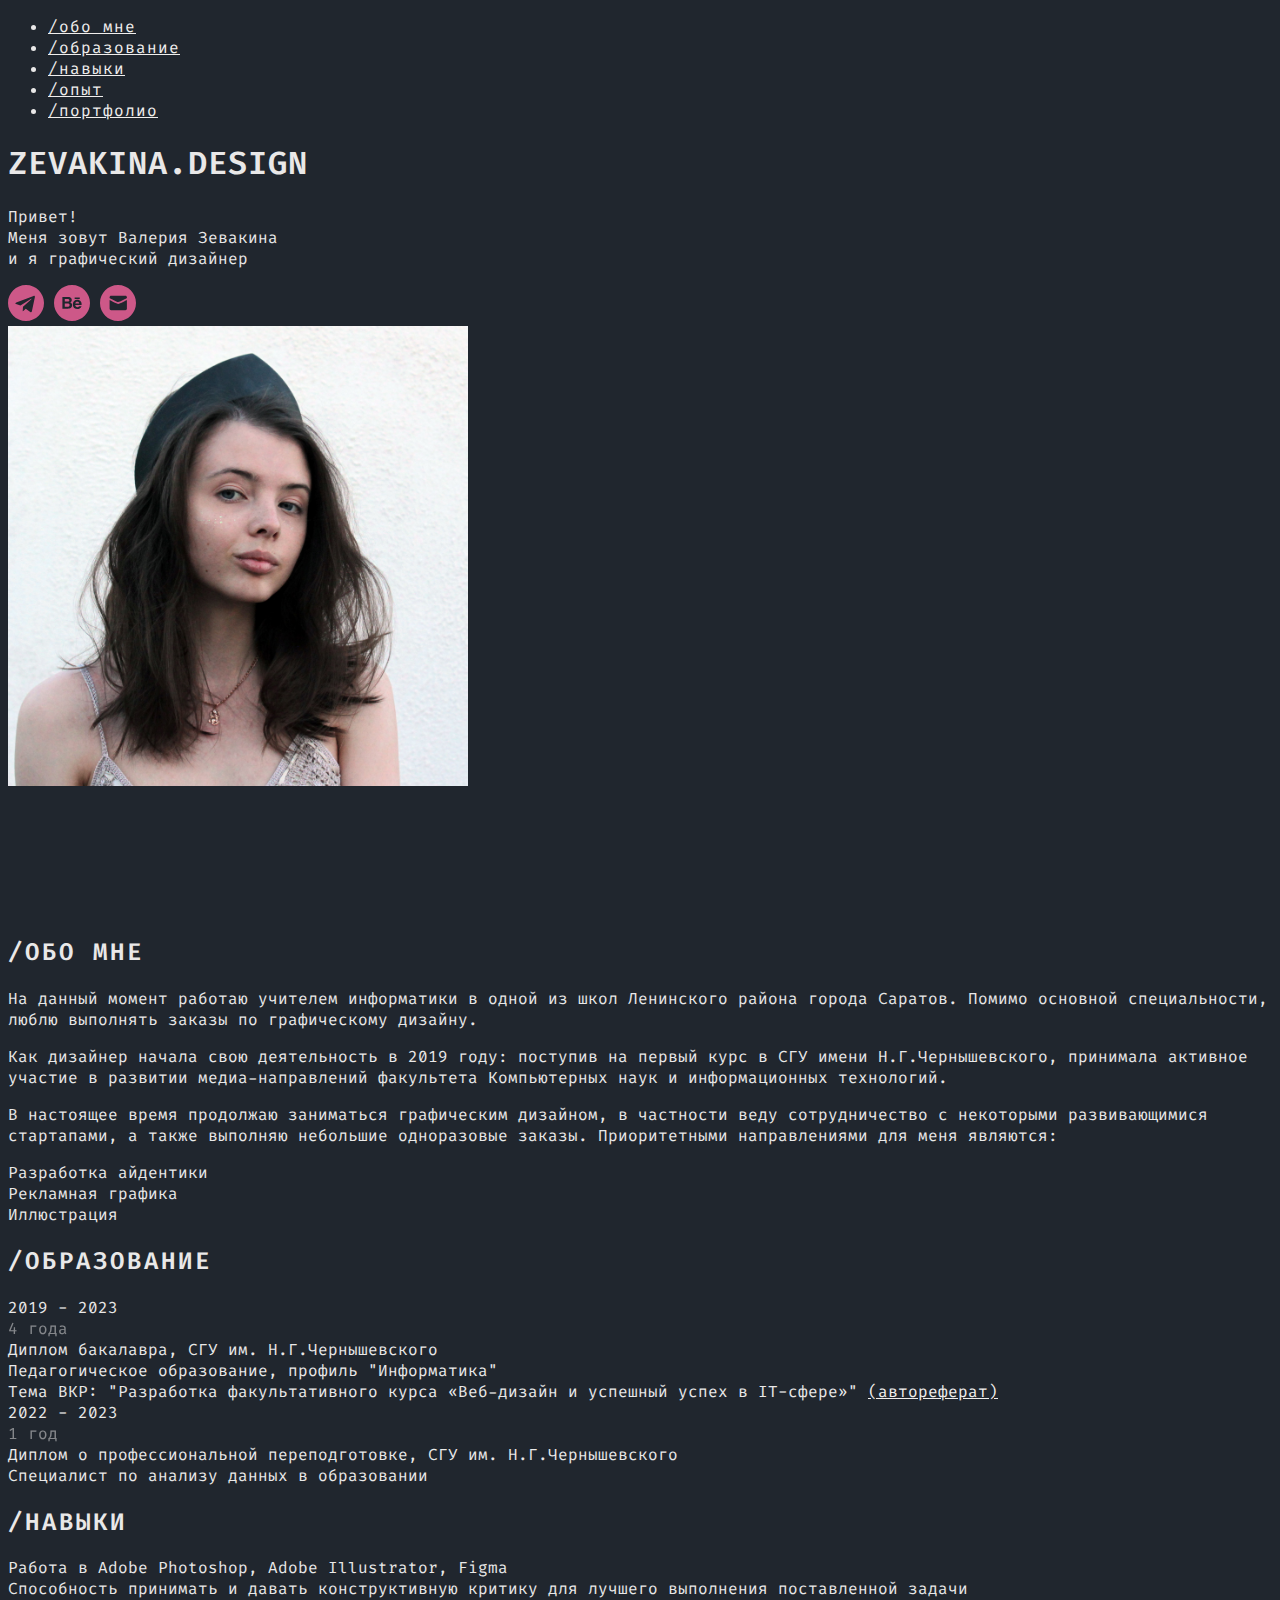
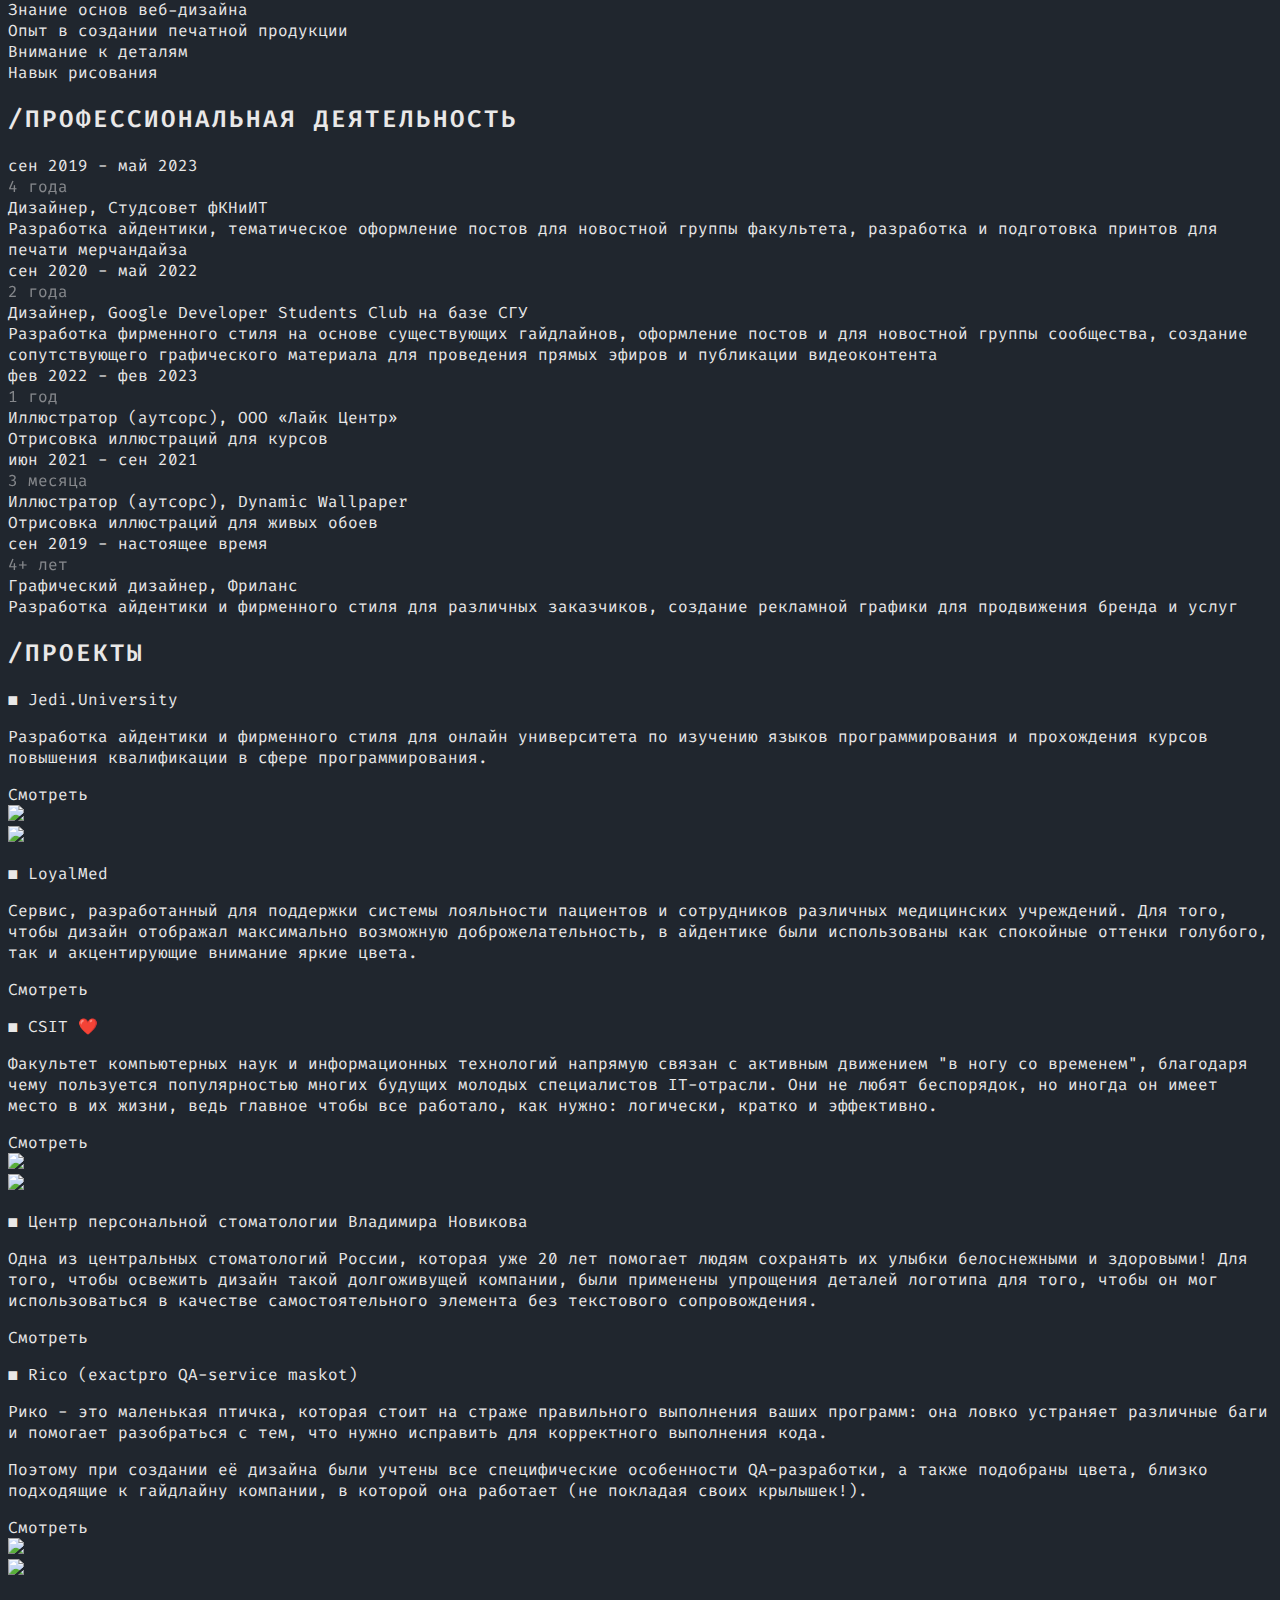
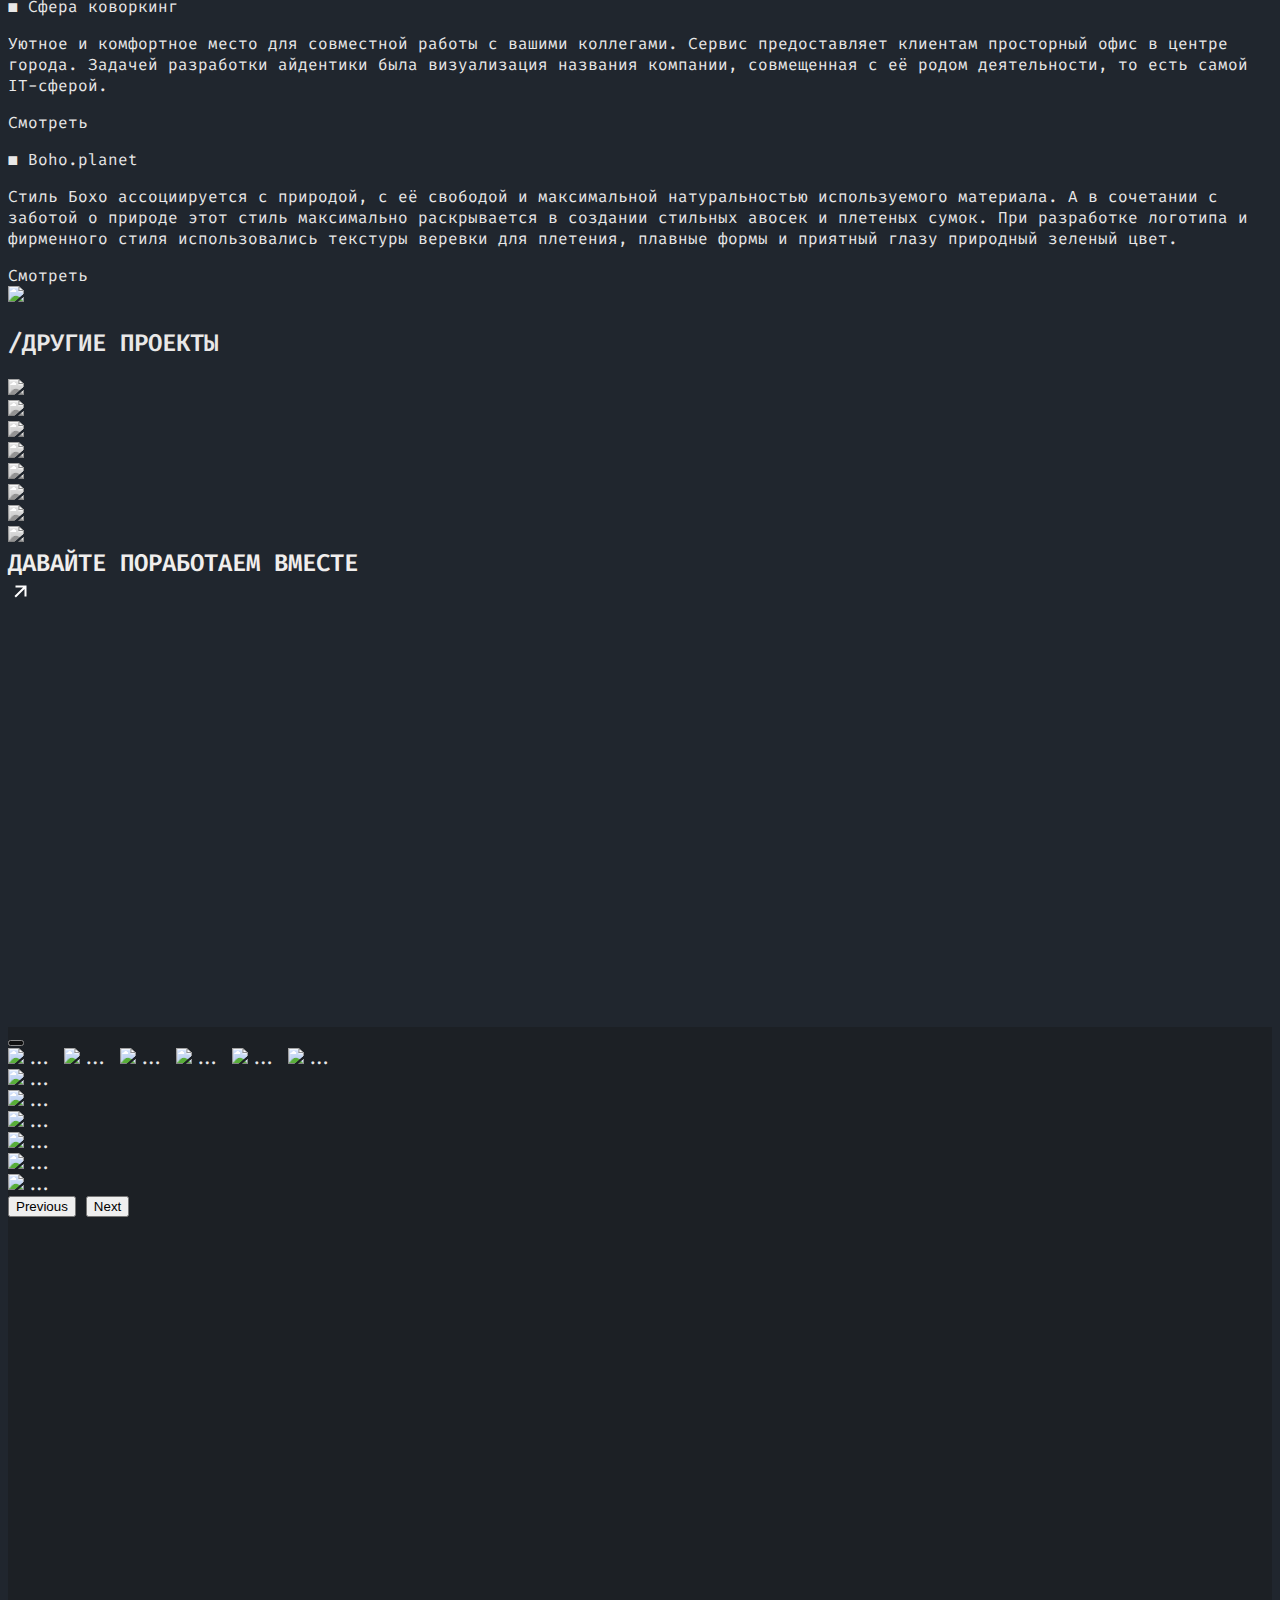
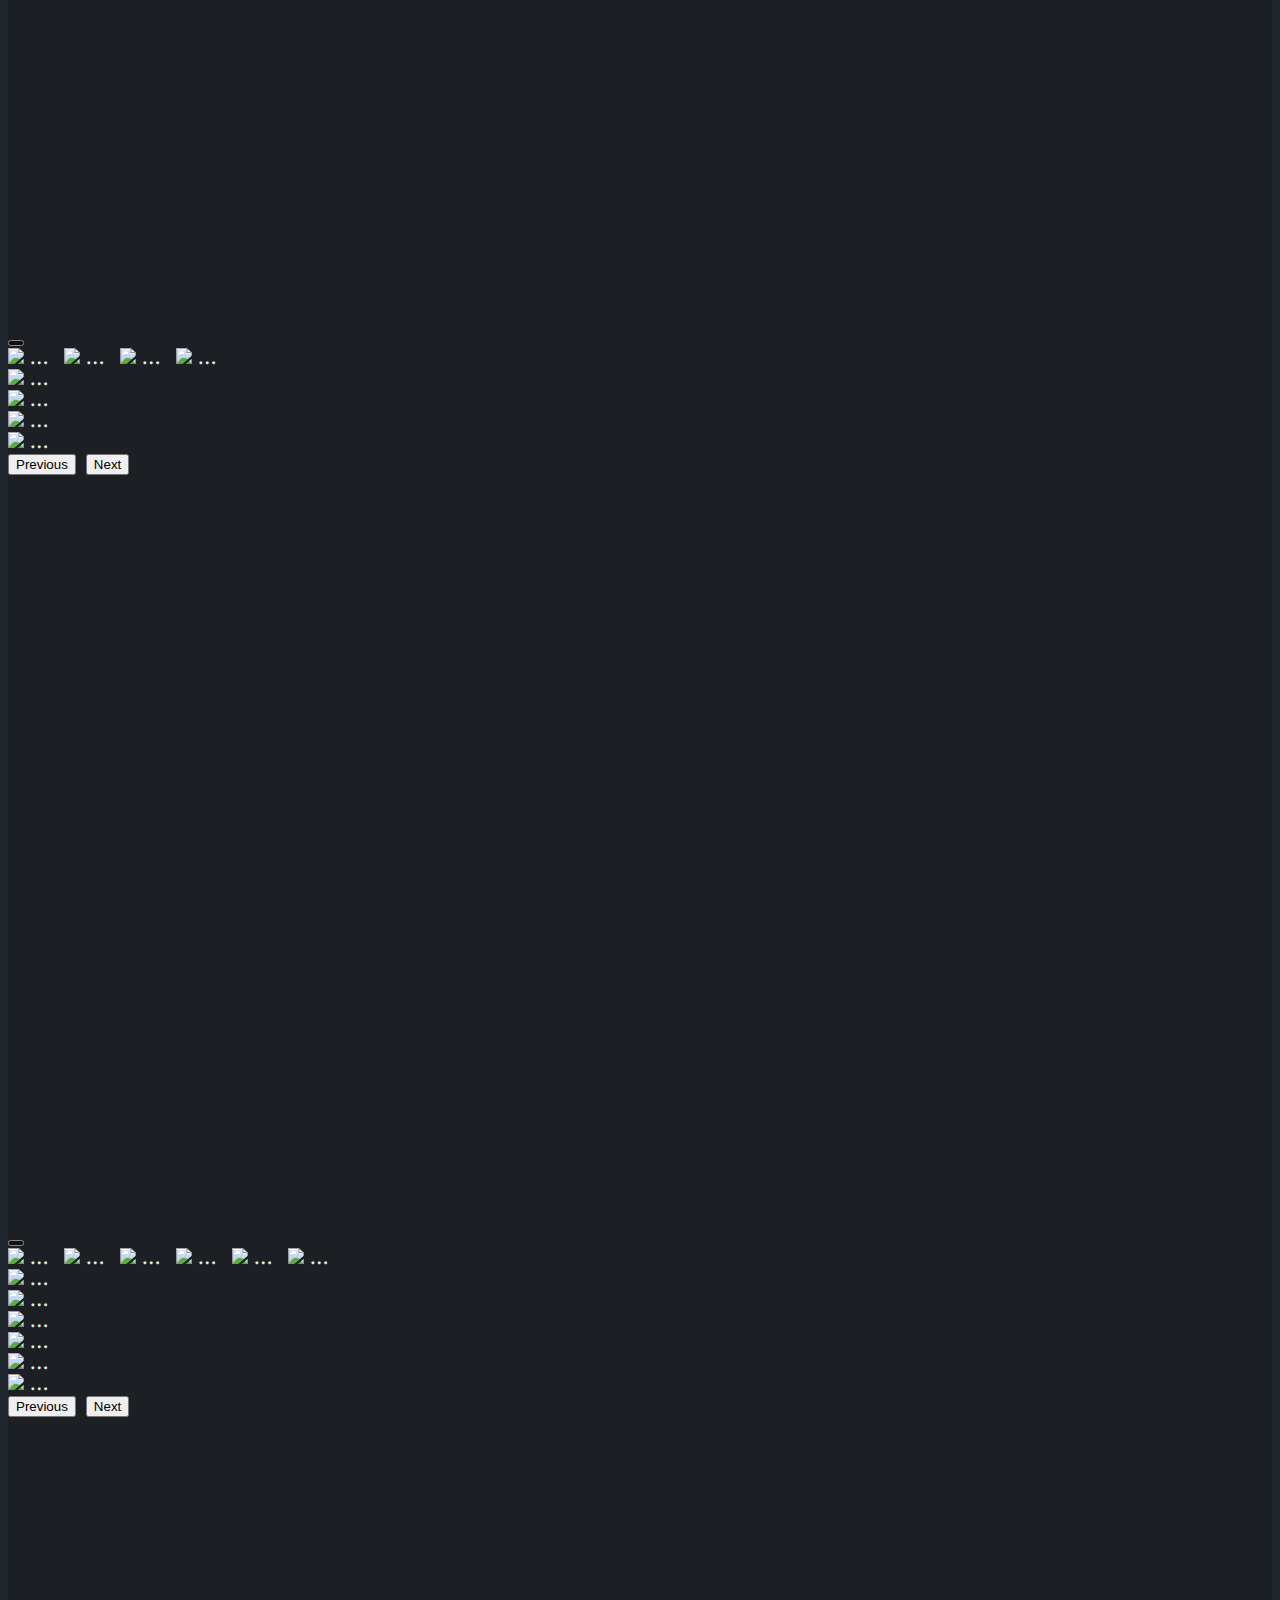
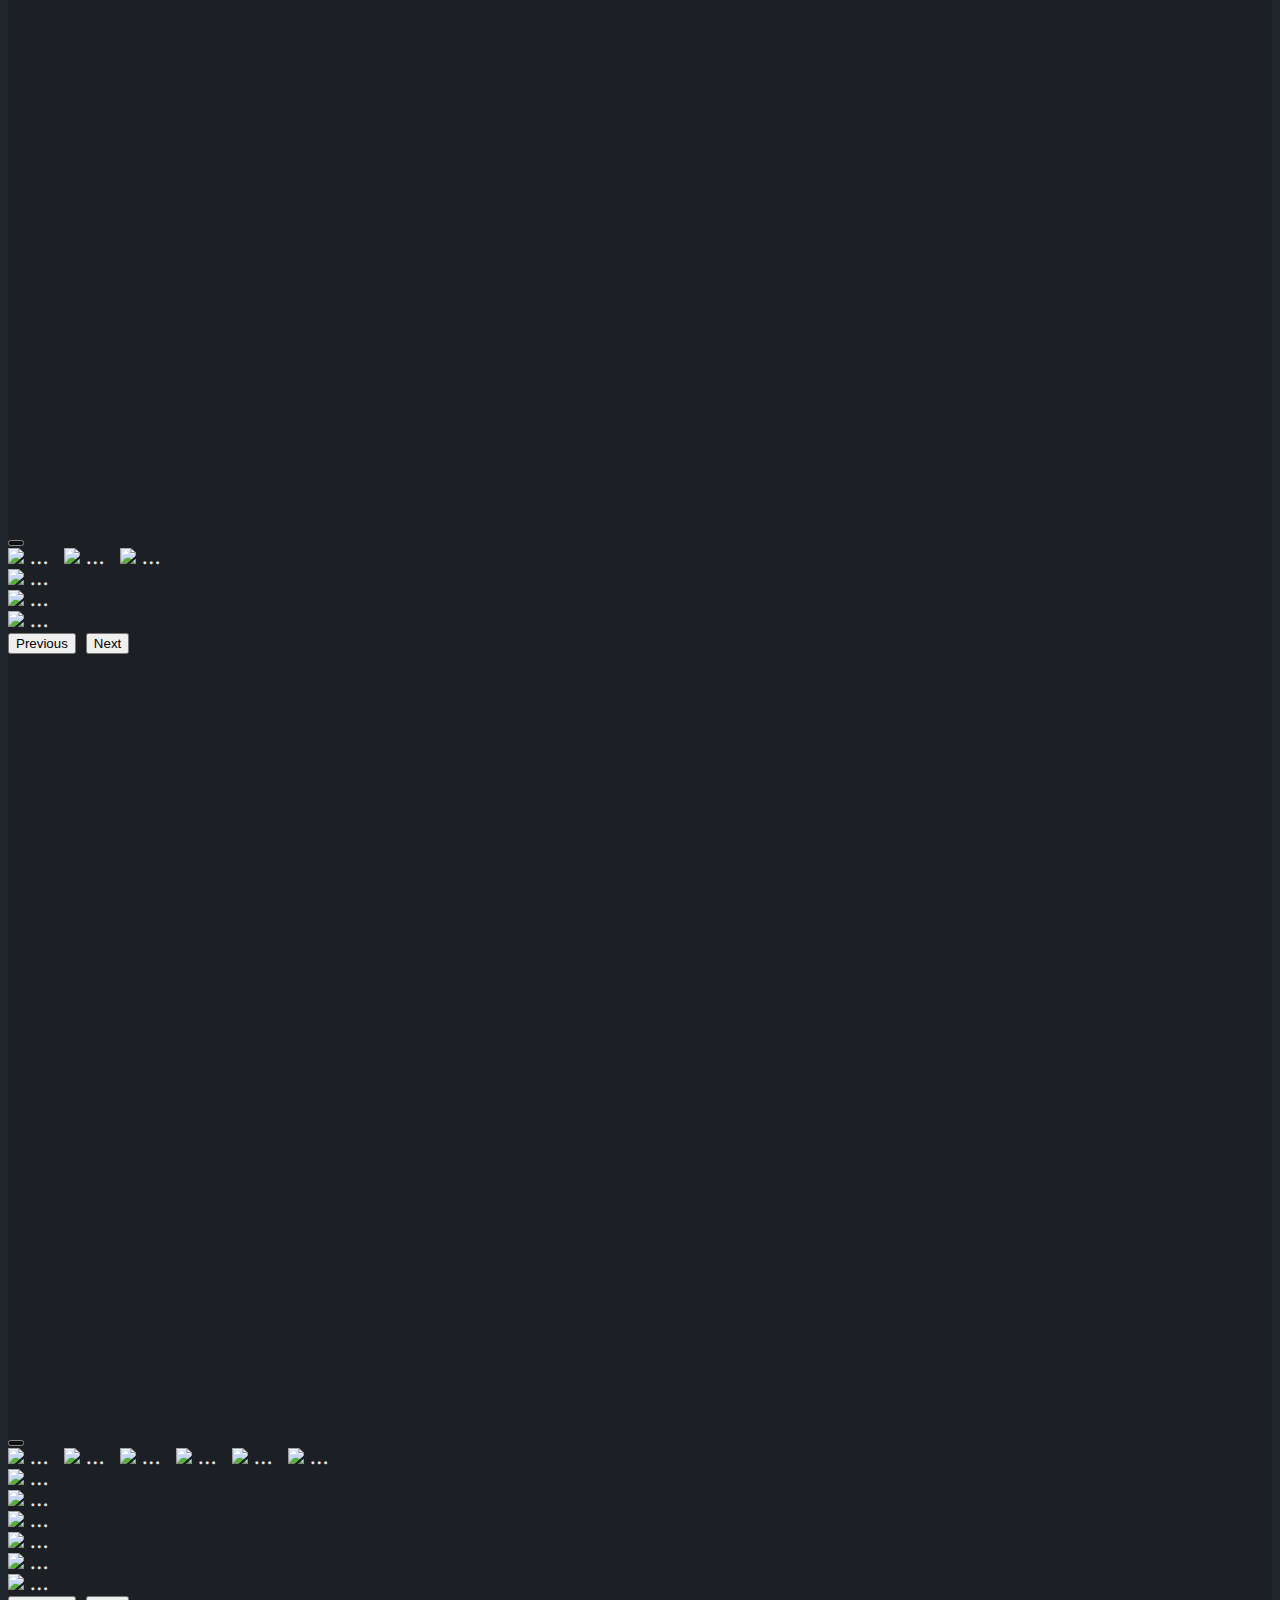
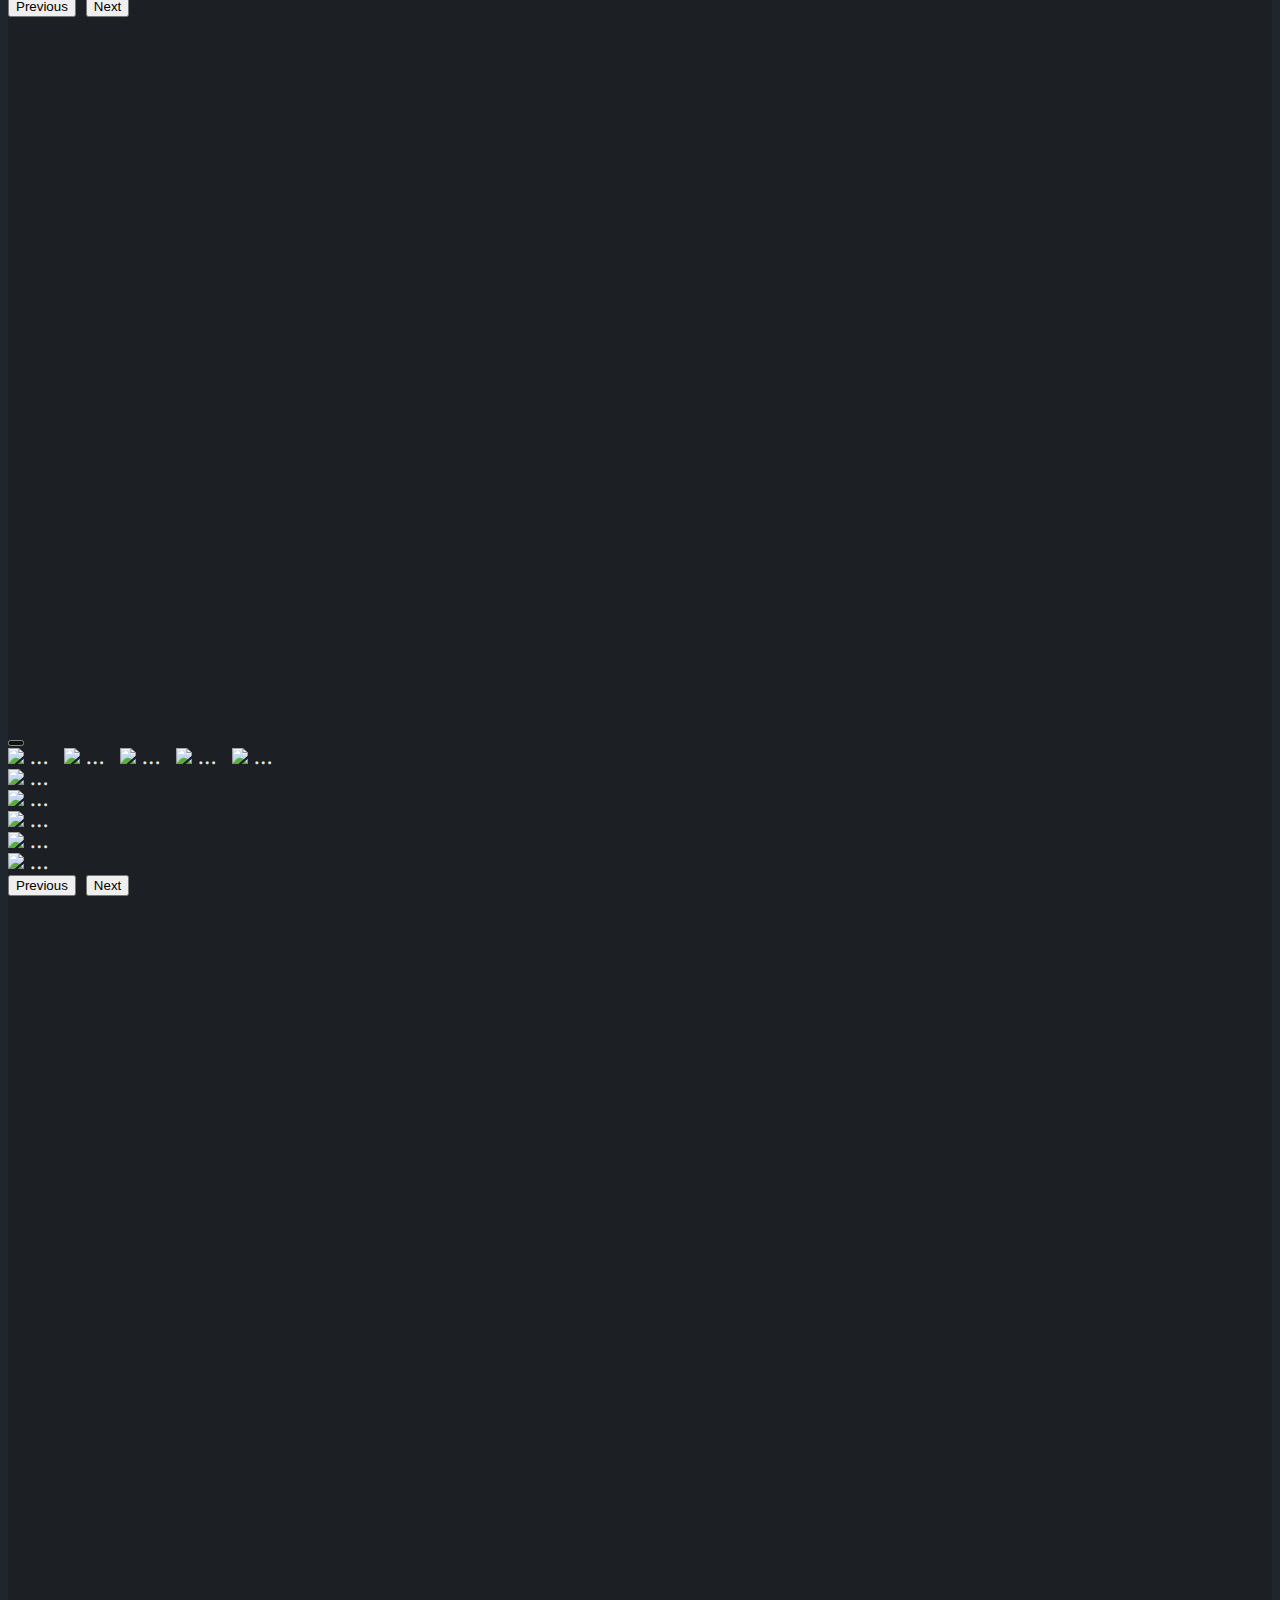
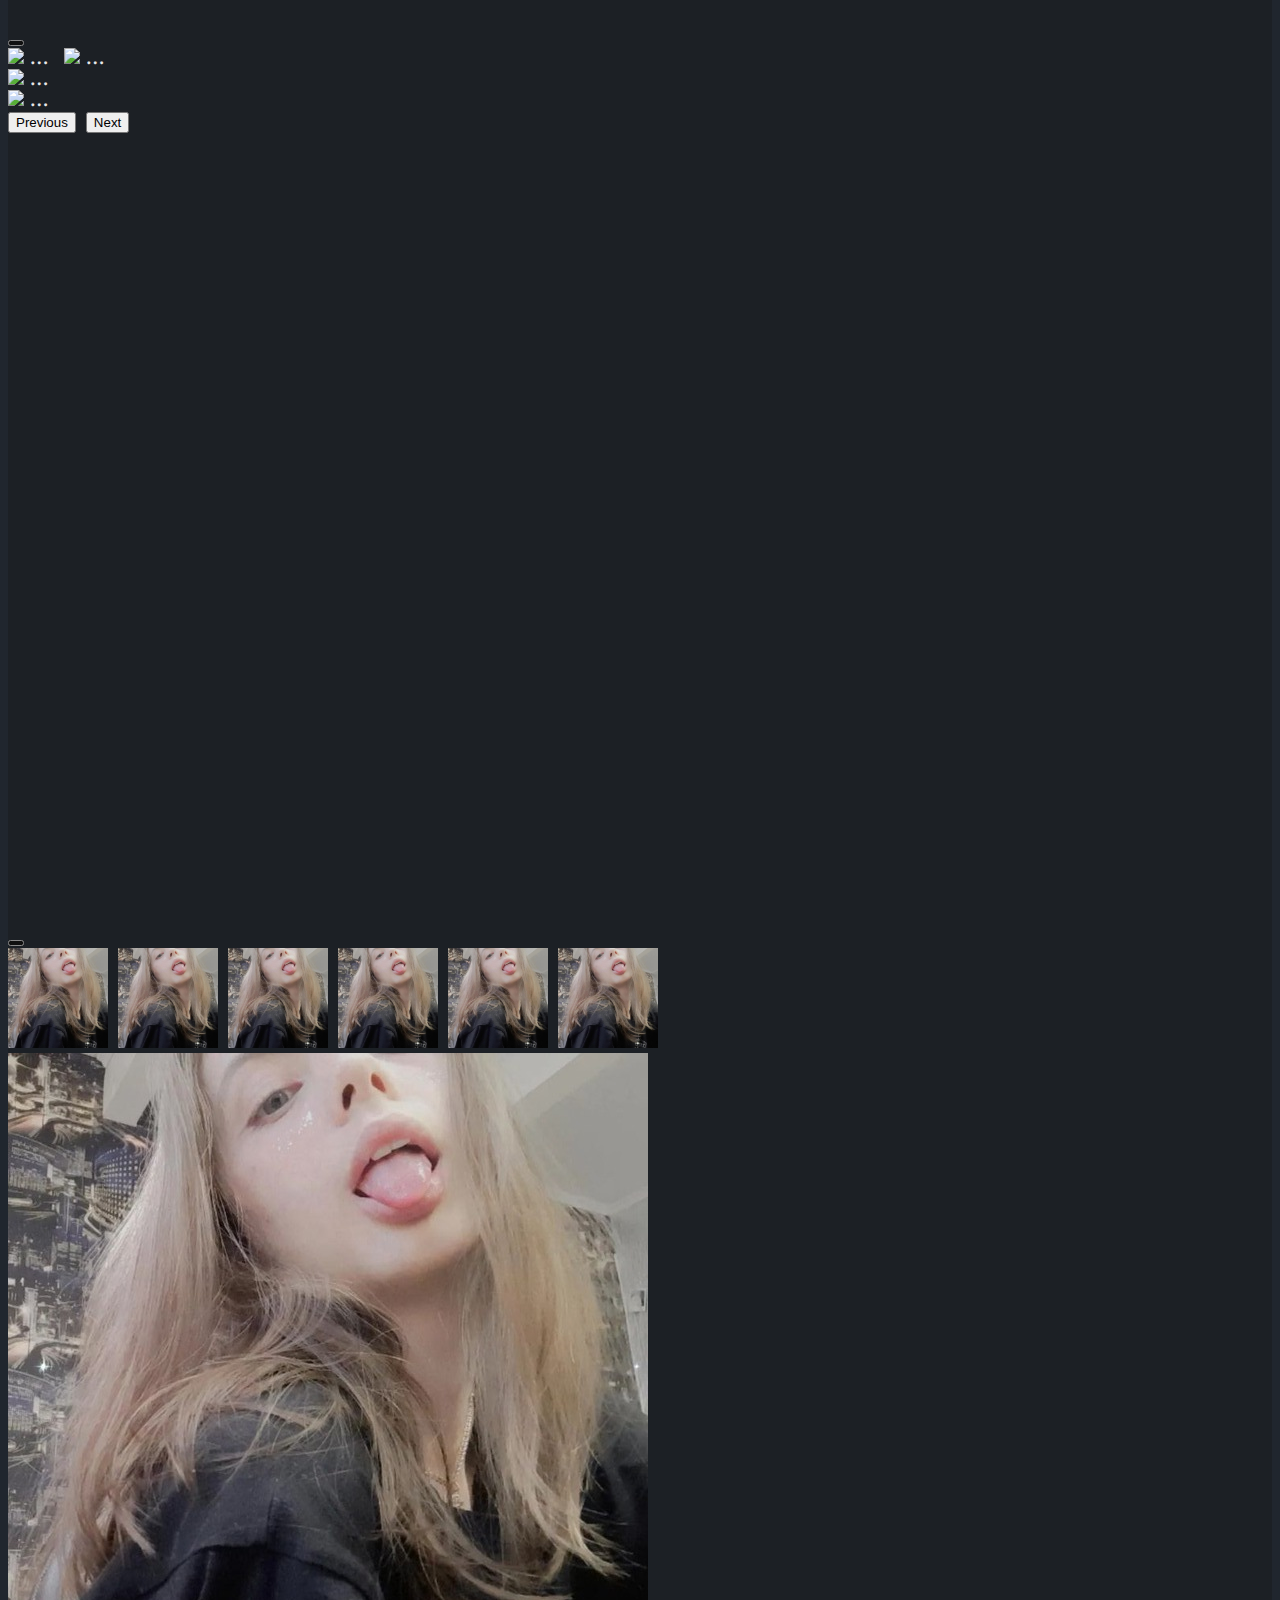
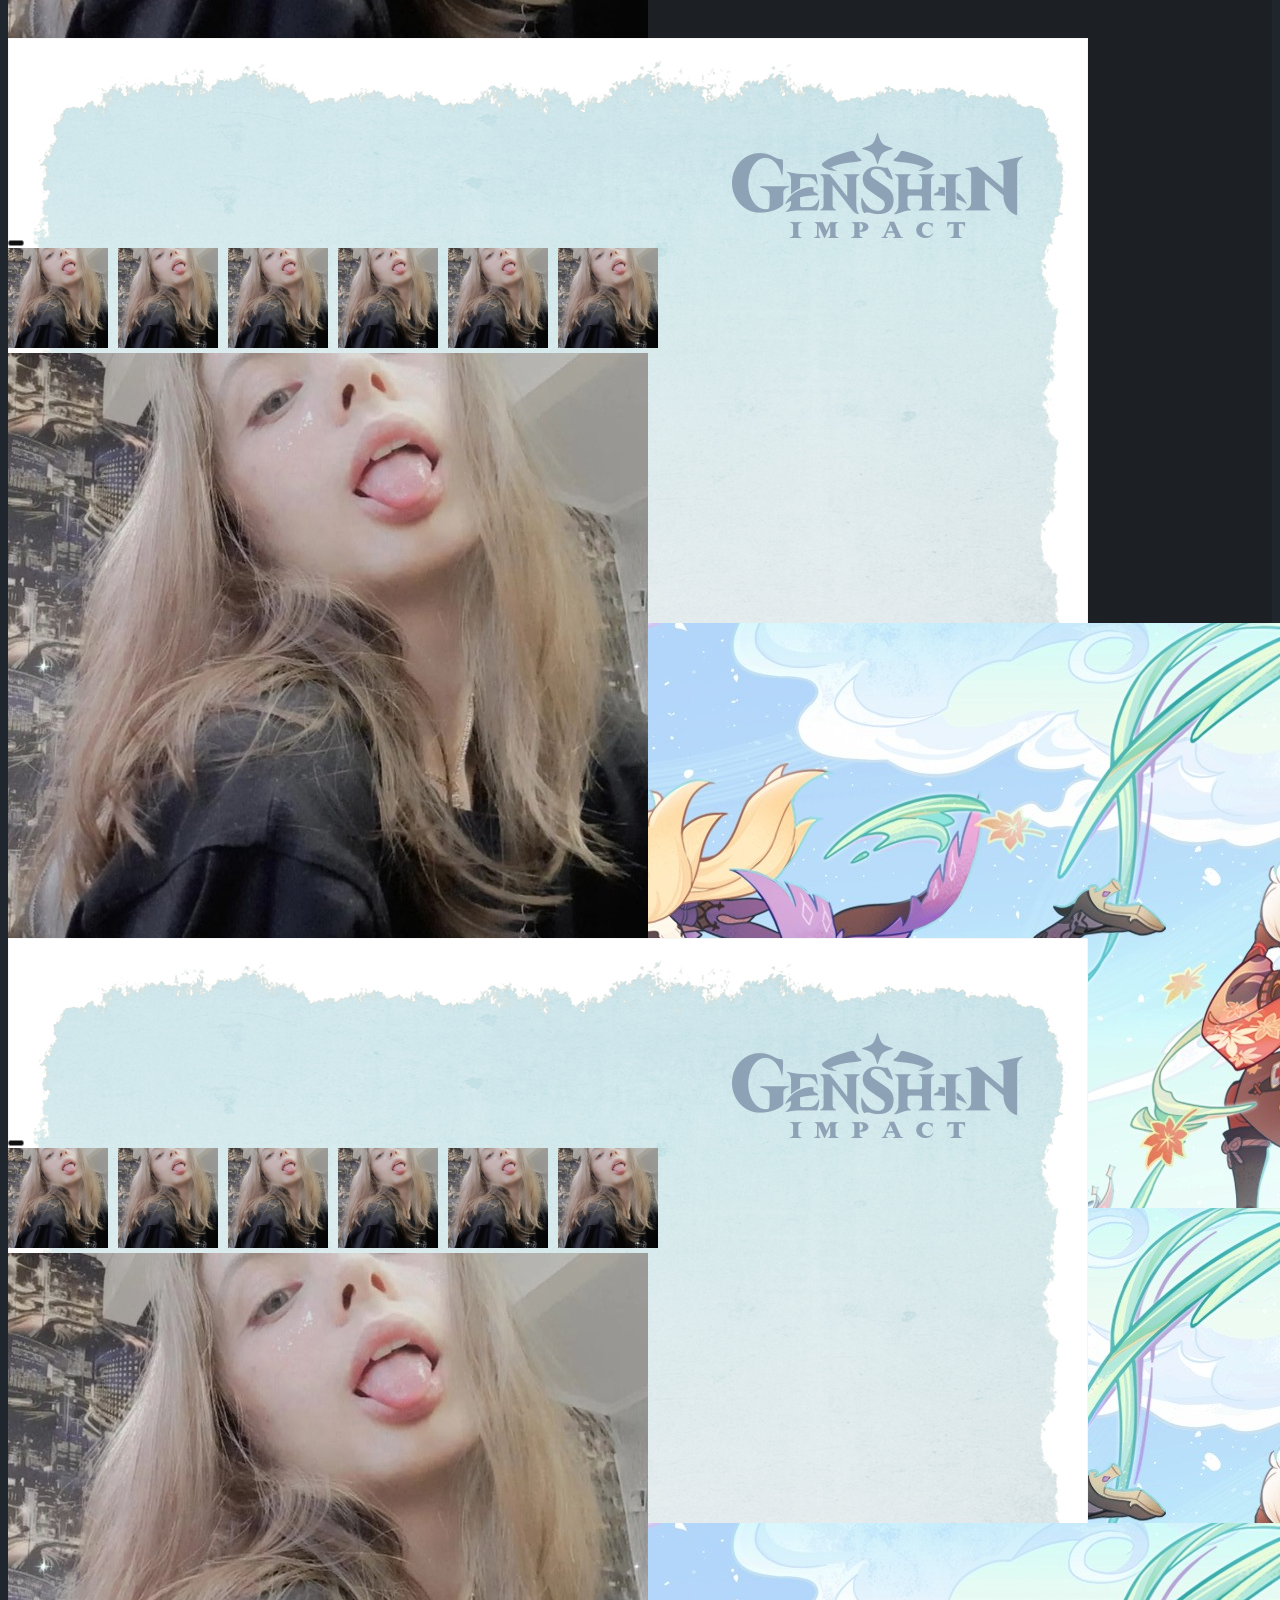
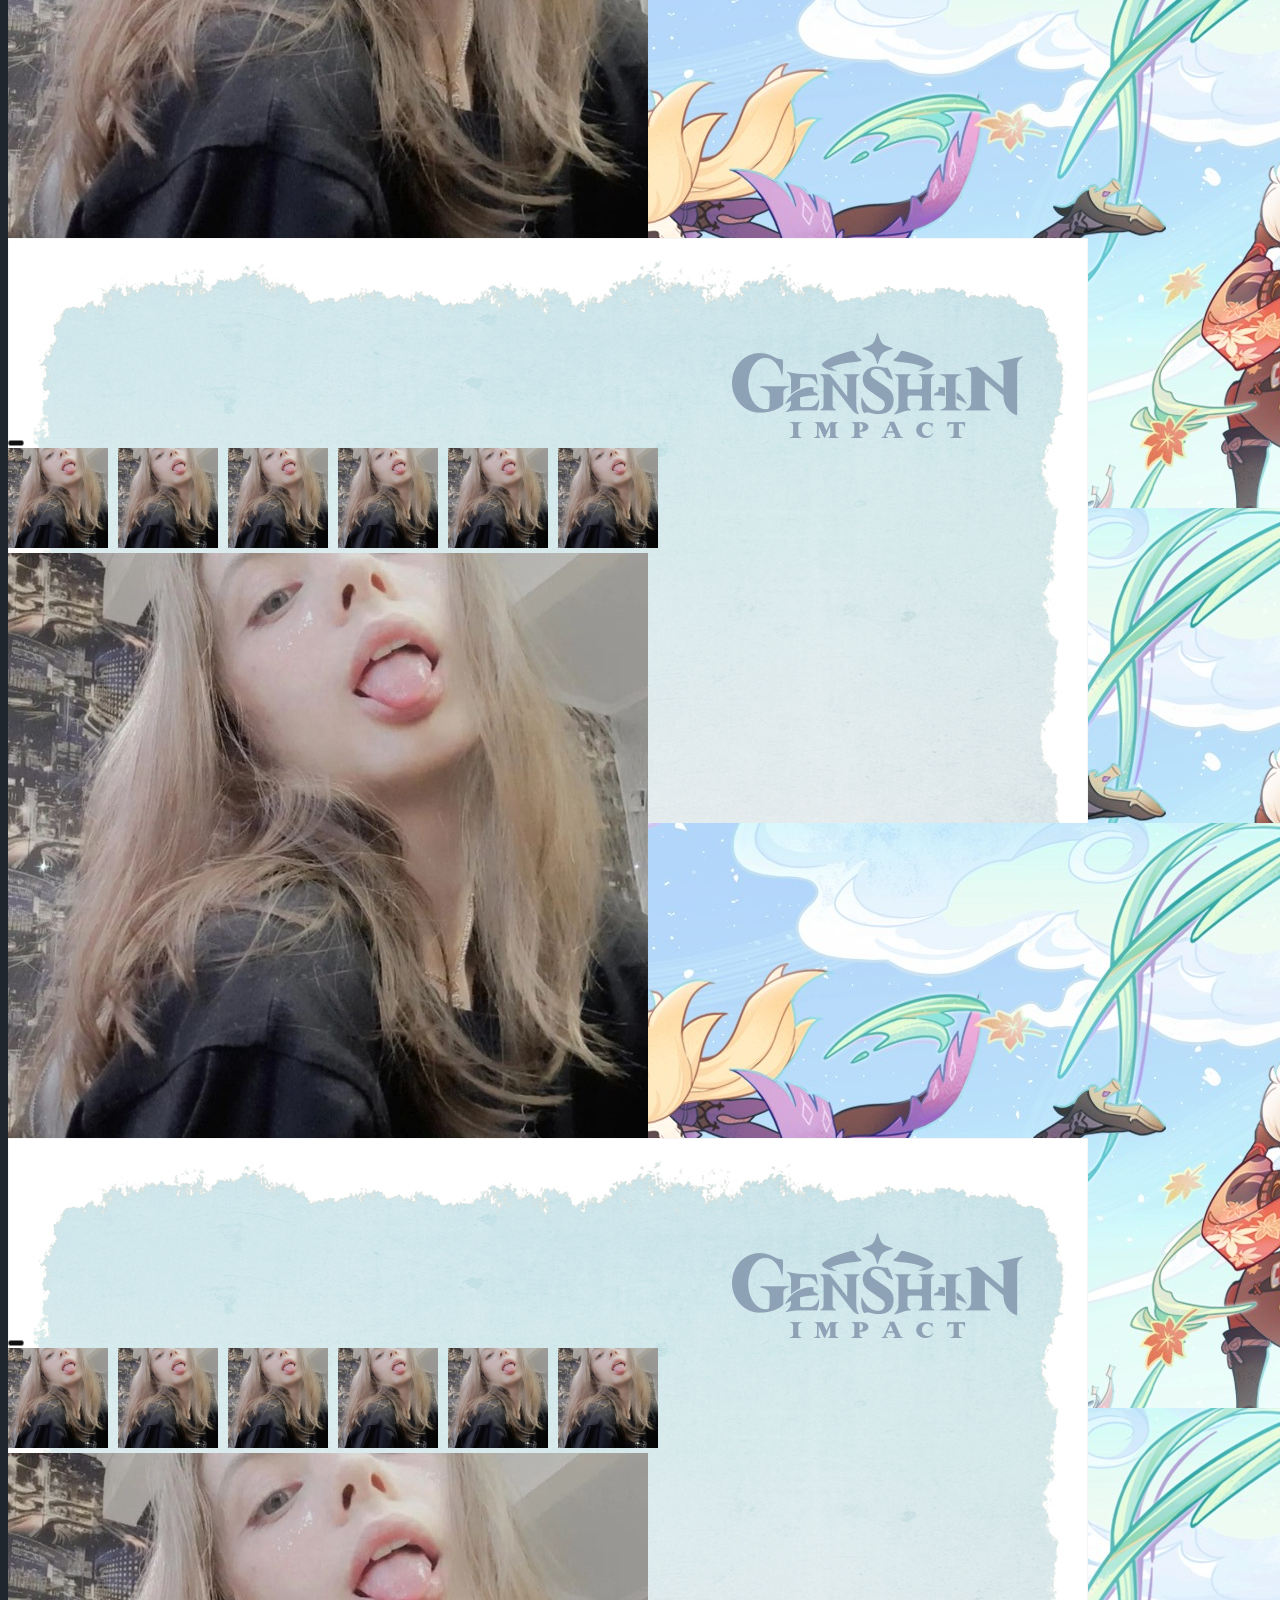
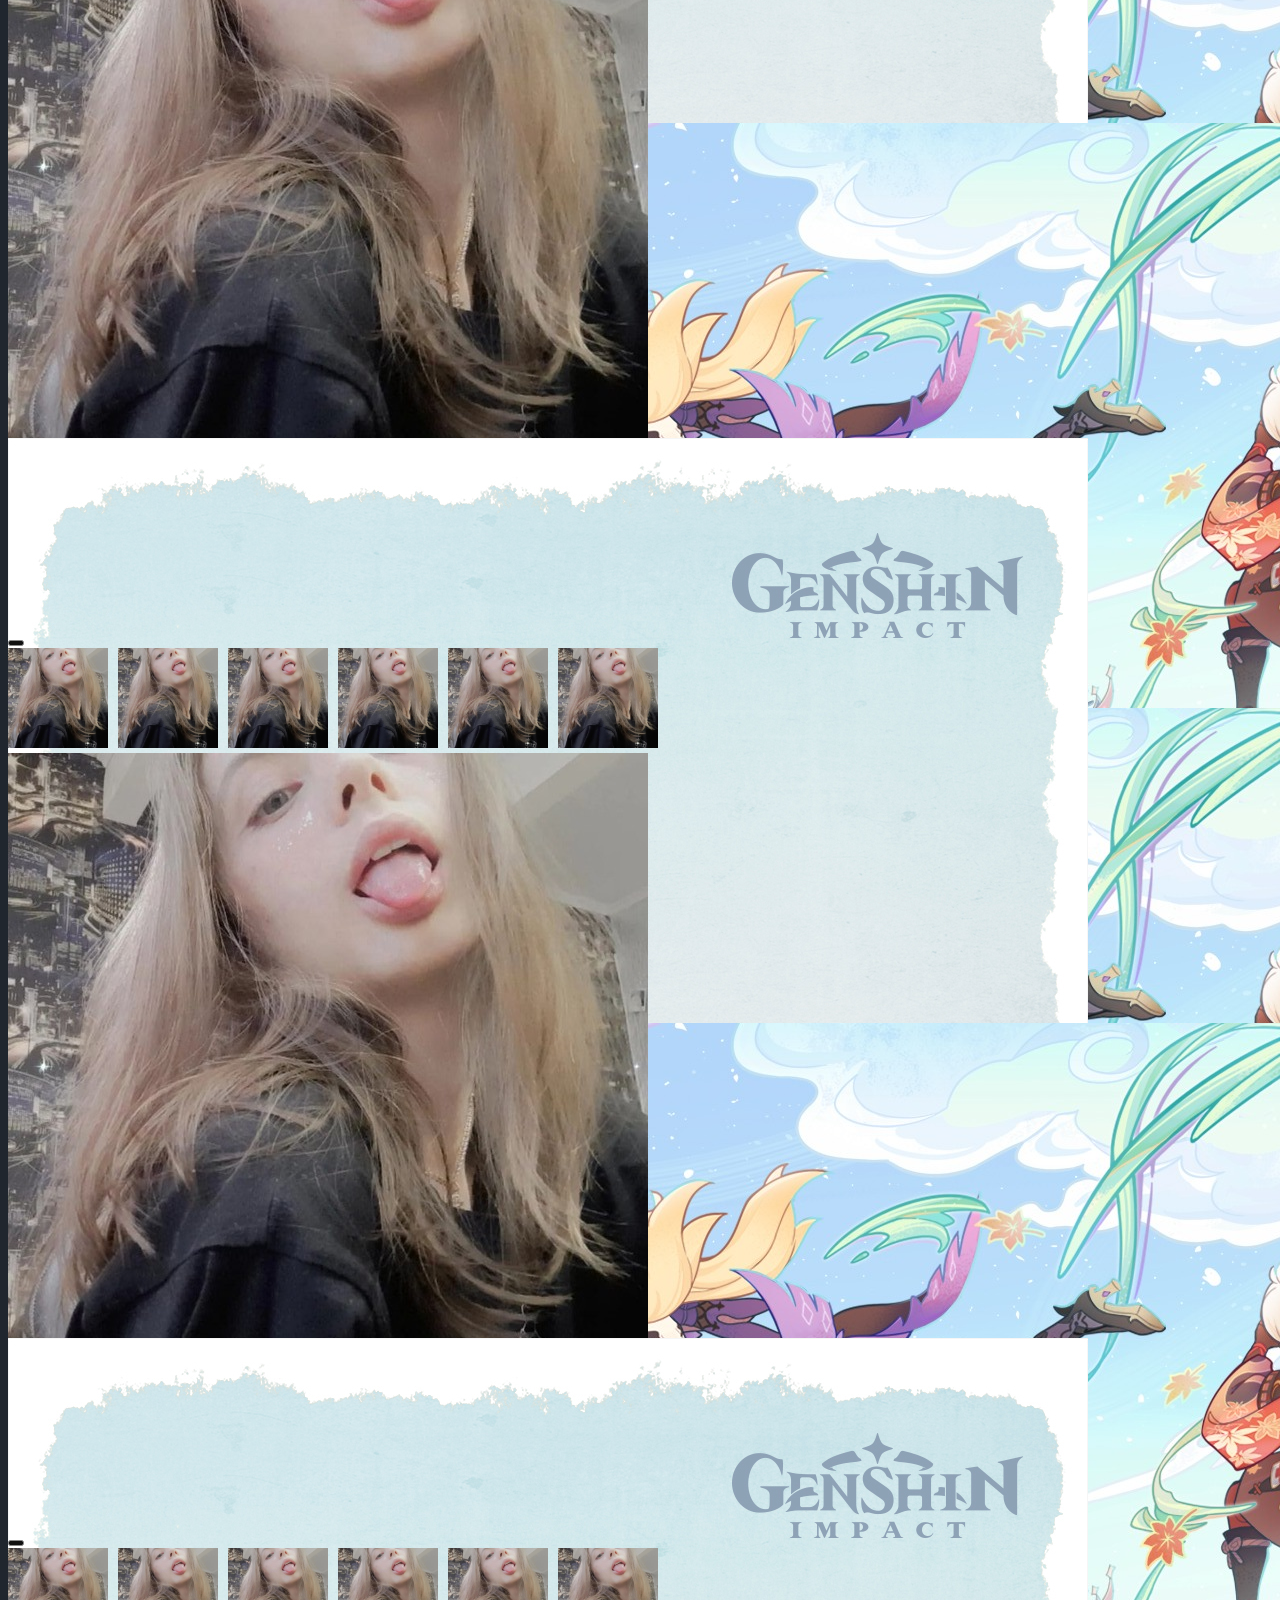
==== index.html @ 26bac6cd "." ====
<!DOCTYPE html>
<html lang="en">

<head>
    <meta charset="UTF-8">
    <meta http-equiv="X-UA-Compatible" content="IE=edge">
    <meta name="viewport" content="width=device-width, initial-scale=1.0">
    <link type="image/png" rel="icon" href="src/images/duck.png">

    <title>ZEVAKINA.DESIGN</title>

    <link href="https://cdn.jsdelivr.net/npm/bootstrap@5.0.2/dist/css/bootstrap.min.css" rel="stylesheet"
        integrity="sha384-EVSTQN3/azprG1Anm3QDgpJLIm9Nao0Yz1ztcQTwFspd3yD65VohhpuuCOmLASjC" crossorigin="anonymous">
    <link rel="stylesheet" href="./src/css/style.css">
    <!-- Yandex.Metrika counter -->
    <script type="text/javascript" >
        (function(m,e,t,r,i,k,a){m[i]=m[i]||function(){(m[i].a=m[i].a||[]).push(arguments)};
        m[i].l=1*new Date();
        for (var j = 0; j < document.scripts.length; j++) {if (document.scripts[j].src === r) { return; }}
        k=e.createElement(t),a=e.getElementsByTagName(t)[0],k.async=1,k.src=r,a.parentNode.insertBefore(k,a)})
        (window, document, "script", "https://mc.yandex.ru/metrika/tag.js", "ym");
    
        ym(94483986, "init", {
            clickmap:true,
            trackLinks:true,
            accurateTrackBounce:true,
            webvisor:true
        });
    </script>
    <noscript><div><img src="https://mc.yandex.ru/watch/94483986" style="position:absolute; left:-9999px;" alt="" /></div></noscript>
    <!-- /Yandex.Metrika counter -->
</head>

<body>
    <div class="container firstScreen d-flex justify-content-between flex-column pb-5 pt-5">

        <nav>
            <ul class="container list-inline text-end pb-5">
                <li class="/*text-uppercase*/ list-inline-item">
                    <a href="#about" class="underline" style="letter-spacing: 1px;">/обо мне</a>
                </li>
                <li class="/*text-uppercase*/ list-inline-item">
                    <a href="#education" class="underline" style="letter-spacing: 1px;">/образование</a>
                </li>
                <li class="/*text-uppercase*/ list-inline-item">
                    <a href="#skills" class="underline" style="letter-spacing: 1px;">/навыки</a>
                </li>
                <li class="/*text-uppercase*/ list-inline-item">
                    <a href="#experience" class="underline" style="letter-spacing: 1px;">/опыт</a>
                </li>
                <li class="/*text-uppercase*/ list-inline-item">
                    <a href="#projects" class="underline" style="letter-spacing: 1px;">/портфолио</a>
                </li>
            </ul>
        </nav>

        <div class="container">
            <h1 class="h6 text-uppercase text-center pb-4" style="letter-spacing: 1px;">
                zevakina.design
            </h1>

            <p class="text-uppercase text-center pb-2" >
                Привет!<br>Меня зовут Валерия Зевакина<br>и я графический дизайнер
            </p>

            <div class="container text-center pb-4">
                <a href="https://t.me/valeriazevakina" target="_blank">
                    <img src="src/images/home/social-icons/Telegram_black.svg" class="p-2"></a>
                <a href="https://www.behance.net/valeriazevakina" target="_blank">
                    <img src="src/images/home/social-icons/Behance_black.svg" class="p-2"></a>
                <a href="mailto:valeria.zevakina@yandex.ru?subject=zevakina.design" target="_blank">
                    <img src="src/images/home/social-icons/Mail_black.svg" class="p-2"></a>
            </div>

            <div class="container-fluid text-center">
                <img src="src/images/home/square.jpg" style="width: 460px;" class="img-fluid firstImage">
            </div>
        </div>
    </div>

    <div class="container pt-5 pb-5">
        <h2 class="h6 text-uppercase text-end pb-4 id="about" style="letter-spacing: 3px;">/обо мне</h2>

        <p>На данный момент работаю учителем информатики в одной из школ Ленинского района города Саратов. 
            Помимо основной специальности, люблю выполнять заказы по графическому дизайну.
        </p>
        <p>Как дизайнер начала свою деятельность в 2019 году: поступив на первый курс в СГУ
            имени Н.Г.Чернышевского, принимала активное участие в развитии медиа-направлений факультета Компьютерных
            наук и информационных технологий. 
        </p>
        <p>В настоящее время продолжаю заниматься графическим дизайном, в частности веду сотрудничество
            с некоторыми развивающимися стартапами, а также выполняю небольшие одноразовые заказы. Приоритетными направлениями для меня являются:
            <li>Разработка айдентики</li>
            <li>Рекламная графика</li>
            <li>Иллюстрация</li>
        </p>
    </div>

    <div class="container pt-5 pb-5">
        <h2 class="h6 text-uppercase text-end pb-4" id="education" style="letter-spacing: 3px;">/образование</h2>

        <div class="row pb-4">
            <div class="col-12 col-md-3">
                2019 - 2023<br><span class="description"> 4 года </span>
            </div>
            <div class="col-12 col-md-3">
                Диплом бакалавра, СГУ им. Н.Г.Чернышевского 
            </div>
            <div class="col-12 col-md-6">
                Педагогическое образование, профиль "Информатика"<br> 
                Тема ВКР: "Разработка факультативного курса «Веб-дизайн и успешный успех в IT-сфере»" <a href="src/docs/Autoreferat.pdf">(автореферат)</a>
            </div>
        </div>

        <div class="row pb-4">
            <div class="col-12 col-md-3">
                2022 - 2023<br><span class="description">1 год</span>
            </div>
            <div class="col-12 col-md-3">
                Диплом о профессиональной переподготовке, СГУ им. Н.Г.Чернышевского
            </div>
            <div class="col-12 col-md-6">
                Специалист по анализу данных в образовании
            </div>
        </div>
        
    </div>
    
    <div class="container pt-5 pb-5">
        <h2 class="h6 text-uppercase text-end pb-4" id="skills" style="letter-spacing: 3px;">/навыки</h2>
        <p>
            <li>Работа в Adobe Photoshop, Adobe Illustrator, Figma</li>
            <li>Способность принимать и давать конструктивную критику для лучшего выполнения поставленной задачи</li>
            <li>Знание основ веб-дизайна</li>
            <li>Опыт в создании печатной продукции</li>
            <li>Внимание к деталям</li>
            <li>Навык рисования</li>
        </p>
    </div> 

    <div class="container pt-5 pb-5">
        <h2 class="h6 text-uppercase text-end pb-4" id="experience" style="letter-spacing: 3px;">/профессиональная деятельность</h2>

        <div class="row pb-4">
            <div class="col-12 col-md-3">
                сен 2019 - май 2023<br><span class="description">4 года</span>
            </div>
            <div class="col-12 col-md-3">
                Дизайнер, Студсовет фКНиИТ
            </div>
            <div class="col-12 col-md-6">
                Разработка айдентики, тематическое оформление постов для новостной группы факультета, разработка и подготовка принтов для печати мерчандайза
            </div>
        </div>

        <div class="row pb-4">
            <div class="col-12 col-md-3">
                сен 2020 - май 2022<br><span class="description">2 года</span>
            </div>
            <div class="col-12 col-md-3">
                Дизайнер, Google Developer Students Club на базе СГУ
            </div>
            <div class="col-12 col-md-6">
                Разработка фирменного стиля на основе существующих гайдлайнов, оформление постов и для новостной группы сообщества, создание сопутствующего графического материала для проведения прямых эфиров и публикации видеоконтента 
            </div>
        </div>

        <div class="row pb-4">
            <div class="col-12 col-md-3">
                фев 2022 - фев 2023<br><span class="description">1 год</span>
            </div>
            <div class="col-12 col-md-3">
                Иллюстратор (аутсорс), ООО «Лайк Центр»
            </div>
            <div class="col-12 col-md-6">
                Отрисовка иллюстраций для курсов
            </div>
        </div>

        <div class="row pb-4">
            <div class="col-12 col-md-3">
                июн 2021 - сен 2021<br><span class="description">3 месяца</span>
            </div>
            <div class="col-12 col-md-3">
                Иллюстратор (аутсорс), Dynamic Wallpaper
            </div>
            <div class="col-12 col-md-6">
                Отрисовка иллюстраций для живых обоев
            </div>
        </div>

        <div class="row">
            <div class="col-12 col-md-3">
                сен 2019 - настоящее время <br><span class="description">4+ лет</span>
            </div>
            <div class="col-12 col-md-3">
                Графический дизайнер, Фриланс
            </div>
            <div class="col-12 col-md-6">
                Разработка айдентики и фирменного стиля для различных заказчиков, создание рекламной графики для продвижения бренда и услуг
            </div>
        </div>
    </div>


    <div class="container pt-5 pb-5">
        <h2 class="h6 text-uppercase text-end pb-4" id="projects" style="letter-spacing: 3px;">/проекты</h2>

        <div class="row align-items-center pb-3">
            <div class="col-12 col-md-6 order-2 order-md-1">
                <p class="text-uppercase">■ Jedi.University</p>
                <p>Разработка айдентики и фирменного стиля для онлайн университета по изучению языков программирования
                    и прохождения курсов повышения квалификации в сфере программирования.
                </p>
                <div type="button" data-bs-toggle="modal" data-bs-target="#GalleryModal1" class="link-project text-decoration-underline">
                    Смотреть
                </div>
            </div>
            <div class="col-12 col-md-5 offset-0 offset-md-1 order-1 order-md-2">
                <img src="src/images/projects/ju.png" class="img-fluid">
            </div>
        </div>

        <div class="row align-items-center pb-3">
            <div class="col-12 col-md-5 order-1">
                <img src="src/images/projects/LoyalMed-Logo.png" class="img-fluid">
            </div>
            <div class="col-12 col-md-6 offset-0 offset-md-1 order-2">
                <p class="text-uppercase">■ LoyalMed</p>
                <p>Сервис, разработанный для поддержки системы лояльности пациентов и сотрудников различных медицинских
                    учреждений.
                    Для того, чтобы дизайн отображал максимально возможную доброжелательность, в айдентике были
                    использованы как спокойные оттенки голубого, так и акцентирующие внимание яркие цвета.
                </p>
                <div type="button" data-bs-toggle="modal" data-bs-target="#GalleryModal2" class="link-project text-decoration-underline">
                    Смотреть
                </div>
            </div>
        </div>

        <div class="row align-items-center pb-3">
            <div class="col-12 col-md-6 order-2 order-md-1">
                <p class="text-uppercase">■ CSIT ❤️</p>
                <p>Факультет компьютерных наук и информационных технологий напрямую связан с активным движением
                    "в ногу со временем", благодаря чему пользуется популярностью многих будущих молодых
                    специалистов IT-отрасли. Они не любят беспорядок, но иногда он имеет место в их жизни, ведь главное чтобы все работало,
                    как нужно: логически, кратко и эффективно.
                </p>
                <div type="button" data-bs-toggle="modal" data-bs-target="#GalleryModal3" class="link-project text-decoration-underline">
                    Смотреть
                </div>
            </div>
            <div class="col-12 col-md-5 offset-0 offset-md-1 order-1 order-md-2">
                <img src="src/images/projects/CSIT-Logo.png" class="img-fluid">
            </div>
        </div>

        <div class="row align-items-center pb-3">
            <div class="col-12 col-md-5 order-1">
                <img src="src/images/projects/Novikov-Logo.png" class="img-fluid">
            </div>
            <div class="col-12 col-md-6 offset-0 offset-md-1 order-2">
                <p class="text-uppercase">■ Центр персональной стоматологии Владимира Новикова</p>
                <p>Одна из центральных стоматологий России, которая уже 20 лет помогает людям сохранять их улыбки белоснежными и здоровыми!
                    Для того, чтобы освежить дизайн такой долгоживущей компании, были применены упрощения деталей логотипа для того, чтобы
                    он мог использоваться в качестве самостоятельного элемента без текстового сопровождения.
                </p>
                <div type="button" data-bs-toggle="modal" data-bs-target="#GalleryModal4" class="link-project text-decoration-underline">
                    Смотреть
                </div>
            </div>
        </div>

        <div class="row align-items-center pb-3">
            <div class="col-12 col-md-6 order-2 order-md-1">
                <p class="text-uppercase">■ Rico (exactpro QA-service maskot) </p>
                <p>
                    Рико - это маленькая птичка, которая стоит на страже правильного выполнения ваших программ: она ловко
                    устраняет различные баги и помогает разобраться с тем, что нужно исправить для корректного выполнения кода.
                </p>
                <p>
                    Поэтому при создании её дизайна были учтены все специфические особенности QA-разработки, а также подобраны цвета,
                    близко подходящие к гайдлайну компании, в которой она работает (не покладая своих крылышек!).
                </p>
                <div type="button" data-bs-toggle="modal" data-bs-target="#GalleryModal5" class="link-project text-decoration-underline">
                    Смотреть
                </div>
            </div>
            <div class="col-12 col-md-5 offset-0 offset-md-1 order-1 order-md-2">
                <img src="src/images/projects/Riko-Logo.png" class="img-fluid">
            </div>
        </div>

        <div class="row align-items-center pb-3">
            <div class="col-12 col-md-5 order-1">
                <img src="src/images/projects/Sphere-Logo.png" class="img-fluid">
            </div>
            <div class="col-12 col-md-6 offset-0 offset-md-1 order-2">
                <p class="text-uppercase">■ Сфера коворкинг</p>
                <p>
                    Уютное и комфортное место для совместной работы с вашими коллегами. Сервис предоставляет клиентам просторный офис
                    в центре города. Задачей разработки айдентики была визуализация названия компании, совмещенная с её родом деятельности,
                    то есть самой IT-сферой.
                <div type="button" data-bs-toggle="modal" data-bs-target="#GalleryModal6" class="link-project text-decoration-underline">
                    Смотреть
                </div>
            </div>
        </div>

        <div class="row align-items-center pb-3">
            <div class="col-12 col-md-6 order-2 order-md-1">
                <p class="text-uppercase">■ Boho.planet</p>
                <p>
                    Стиль Бохо ассоциируется с природой, с её свободой и максимальной натуральностью используемого материала. А в сочетании
                    с заботой о природе этот стиль максимально раскрывается в создании стильных авосек и плетеных сумок.
                    При разработке логотипа и фирменного стиля использовались текстуры веревки для плетения, плавные формы и приятный глазу
                    природный зеленый цвет.
                </p>
                <div type="button" data-bs-toggle="modal" data-bs-target="#GalleryModal7" class="link-project text-decoration-underline">
                    Смотреть
                </div>
            </div>
            <div class="col-12 col-md-5 offset-0 offset-md-1 order-1 order-md-2">
                <img src="src/images/projects/BohoPlanet-Logo.png" class="img-fluid">
            </div>
        </div>
    </div>

    <div class="container pt-5">
        <h2 class="h6 text-uppercase text-end pb-4" id="other">/другие проекты</h2>

        <div class="row">
            <div type="button" data-bs-toggle="modal" data-bs-target="#GalleryModal1" class="col-6 col-md-3 text-center pb-5 d-flex align-items-center justify-content-center">
                    <img class="logo-image img-fluid p-3 p-md-1 mb-2 mb-md-5" src="src/images/home/logos/CL.svg">
            </div>
            <div type="button" data-bs-toggle="modal" data-bs-target="#GalleryModal1" class="col-6 col-md-3 text-center pb-5 d-flex align-items-center justify-content-center">
                <img class="logo-image img-fluid p-3 p-md-1 mb-2 mb-md-5" src="src/images/home/logos/onyx.svg">
            </div>
            <div type="button" data-bs-toggle="modal" data-bs-target="#GalleryModal1" class="col-6 col-md-3 text-center pb-5 d-flex align-items-center justify-content-center">
                <img class="logo-image img-fluid p-3 p-md-1 mb-2 mb-md-5" src="src/images/home/logos/like.svg">
            </div>
            <div type="button" data-bs-toggle="modal" data-bs-target="#GalleryModal1" class="col-6 col-md-3 text-center pb-5 d-flex align-items-center justify-content-center">
                <img class="logo-image img-fluid p-3 p-md-1 mb-2 mb-md-5" src="src/images/home/logos/DApp.svg">
            </div>
            

            <div type="button" data-bs-toggle="modal" data-bs-target="#GalleryModal1" class="col-6 col-md-3 text-center pb-5 d-flex align-items-center justify-content-center">
                <img class="logo-image img-fluid p-3 p-md-1 mb-2 mb-md-5" src="src/images/home/logos/GDSC.svg">
            </div>
            <div type="button" data-bs-toggle="modal" data-bs-target="#GalleryModal1" class="col-6 col-md-3 text-center pb-5 d-flex align-items-center justify-content-center">
                <img class="logo-image img-fluid p-3 p-md-1 mb-2 mb-md-5" src="src/images/home/logos/DW.svg">
            </div>
            
            <div type="button" data-bs-toggle="modal" data-bs-target="#GalleryModal1" class="col-6 col-md-3 text-center pb-5 d-flex align-items-center justify-content-center">
                <img class="logo-image img-fluid p-3 p-md-1 mb-2 mb-md-5" src="src/images/home/logos/Grid.svg">
            </div>
            <div type="button" data-bs-toggle="modal" data-bs-target="#GalleryModal1" class="col-6 col-md-3 text-center pb-5 d-flex align-items-center justify-content-center">
                <img class="logo-image img-fluid p-3 p-md-1 mb-2 mb-md-5" src="src/images/home/logos/Rostok.svg">
            </div>
        </div>
    </div>


    <footer class="container pb-5 d-flex justify-content-center flex-column align-items-center">
        <a href="https://t.me/valeriazevakina" target="_blank" class="no-underline pb-2 d-flex align-items-center">
            <h2 class="h6 text-uppercase text-with-arrow">давайте поработаем вместе</h2>
            <img src="src/images/home/arrow-icon.svg">
        </a>
    </footer>



    <!-- Fullscreen Gallery -->
    
    <!-- Modal 1 JU-->
    <div class="modal fade" id="GalleryModal1" tabindex="-1" aria-labelledby="GalleryModalLabel1" aria-hidden="true">
        <div class="modal-dialog modal-fullscreen">
            <div class="modal-content container" style="height: 100vh;">  
                <div class="container text-end mt-4 mt-sm-5">
                    <button type="button" class="btn-close" data-bs-dismiss="modal" aria-label="Close" style="filter: invert(1);"></button>
                </div>
                <div id="carouselExampleIndicators1" class="carousel slide align-middle position-absolute top-50 start-50 translate-middle w-100" data-bs-ride="carousel">
                    <!-- Preview -->
                    <div class="carousel-indicators position-absolute top-100 text-center">
                        <img src="src/images/projects/JU/JS-1.jpg"  style="height: 100px; width: 100px; object-fit: cover;" alt="..." type="button" data-bs-target="#carouselExampleIndicators1" data-bs-slide-to="0" class="active" aria-current="true" aria-label="Slide 1">
                        <img src="src/images/projects/JU/JS-2.jpg"  style="height: 100px; width: 100px; object-fit: cover;" alt="..." type="button" data-bs-target="#carouselExampleIndicators1" data-bs-slide-to="1" aria-label="Slide 2">
                        <img src="src/images/projects/JU/JS-3.jpg"  style="height: 100px; width: 100px; object-fit: cover;" alt="..." type="button" data-bs-target="#carouselExampleIndicators1" data-bs-slide-to="2" aria-label="Slide 2">
                        <img src="src/images/projects/JU/JS-4.jpg"  style="height: 100px; width: 100px; object-fit: cover;" alt="..." type="button" data-bs-target="#carouselExampleIndicators1" data-bs-slide-to="3" aria-label="Slide 2">
                        <img src="src/images/projects/JU/JS-5.jpg"  style="height: 100px; width: 100px; object-fit: cover;" alt="..." type="button" data-bs-target="#carouselExampleIndicators1" data-bs-slide-to="4" aria-label="Slide 2">
                        <img src="src/images/projects/JU/JS-6.jpg"  style="height: 100px; width: 100px; object-fit: cover;" alt="..." type="button" data-bs-target="#carouselExampleIndicators1" data-bs-slide-to="5" aria-label="Slide 2">
                    </div>
                    <!-- Preview -->

                    <!-- Full Images -->
                    <div class="carousel-inner d-flex text-center" >
                        <div class="carousel-item active">
                            <img src="src/images/projects/JU/JS-1.jpg" class="h-100 img-fluid" alt="...">
                        </div>
                        <div class="carousel-item">
                            <img src="src/images/projects/JU/JS-2.jpg" class="h-100 img-fluid" alt="...">
                        </div>
                        <div class="carousel-item">
                            <img src="src/images/projects/JU/JS-3.jpg" class="h-100 img-fluid" alt="...">
                        </div>
                        <div class="carousel-item">
                            <img src="src/images/projects/JU/JS-4.jpg" class="h-100 img-fluid" alt="...">
                        </div>
                        <div class="carousel-item">
                            <img src="src/images/projects/JU/JS-5.jpg" class="h-100 img-fluid" alt="...">
                        </div>
                        <div class="carousel-item">
                            <img src="src/images/projects/JU/JS-6.jpg" class="h-100 img-fluid" alt="...">
                        </div>
                    </div>
                    <!-- Full Images -->

                    <button class="carousel-control-prev" type="button" data-bs-target="#carouselExampleIndicators1" data-bs-slide="prev">
                        <span class="carousel-control-prev-icon" aria-hidden="true"></span>
                        <span class="visually-hidden">Previous</span>
                    </button>
                    <button class="carousel-control-next" type="button" data-bs-target="#carouselExampleIndicators1" data-bs-slide="next">
                        <span class="carousel-control-next-icon" aria-hidden="true"></span>
                        <span class="visually-hidden">Next</span>
                    </button>
                </div>
            </div>
        </div>
    </div>
    <!-- Modal 1 JU-->


    <!-- Modal 2 LM-->
    <div class="modal fade" id="GalleryModal2" tabindex="-1" aria-labelledby="GalleryModalLabel2" aria-hidden="true">
        <div class="modal-dialog modal-fullscreen">
            <div class="modal-content container" style="height: 100vh;">  
                <div class="container text-end mt-4 mt-sm-5">
                    <button type="button" class="btn-close" data-bs-dismiss="modal" aria-label="Close" style="filter: invert(1);"></button>
                </div>
                <div id="carouselExampleIndicators2" class="carousel slide align-middle position-absolute top-50 start-50 translate-middle w-100" data-bs-ride="carousel">
                    <!-- Preview -->
                    <div class="carousel-indicators position-absolute top-100 text-center">
                        <img src="src/images/projects/LM/LM-1.jpg"  style="height: 100px; width: 100px; object-fit: cover;" alt="..." type="button" data-bs-target="#carouselExampleIndicators2" data-bs-slide-to="0" class="active" aria-current="true" aria-label="Slide 1">
                        <img src="src/images/projects/LM/LM-2.jpg"  style="height: 100px; width: 100px; object-fit: cover;" alt="..." type="button" data-bs-target="#carouselExampleIndicators2" data-bs-slide-to="1" aria-label="Slide 2">
                        <img src="src/images/projects/LM/LM-3.jpg"  style="height: 100px; width: 100px; object-fit: cover;" alt="..." type="button" data-bs-target="#carouselExampleIndicators2" data-bs-slide-to="2" aria-label="Slide 2">
                        <img src="src/images/projects/LM/LM-4.jpg"  style="height: 100px; width: 100px; object-fit: cover;" alt="..." type="button" data-bs-target="#carouselExampleIndicators2" data-bs-slide-to="3" aria-label="Slide 2">
                    </div>
                    <!-- Preview -->

                    <!-- Full Images -->
                    <div class="carousel-inner d-flex text-center" >
                        <div class="carousel-item active">
                            <img src="src/images/projects/LM/LM-1.jpg" class="h-100 img-fluid" alt="...">
                        </div>
                        <div class="carousel-item">
                            <img src="src/images/projects/LM/LM-2.jpg" class="h-100 img-fluid" alt="...">
                        </div>
                        <div class="carousel-item">
                            <img src="src/images/projects/LM/LM-3.jpg" class="h-100 img-fluid" alt="...">
                        </div>
                        <div class="carousel-item">
                            <img src="src/images/projects/LM/LM-4.jpg" class="h-100 img-fluid" alt="...">
                        </div>
                    </div>
                    <!-- Full Images -->

                    <button class="carousel-control-prev" type="button" data-bs-target="#carouselExampleIndicators2" data-bs-slide="prev">
                        <span class="carousel-control-prev-icon" aria-hidden="true"></span>
                        <span class="visually-hidden">Previous</span>
                    </button>
                    <button class="carousel-control-next" type="button" data-bs-target="#carouselExampleIndicators2" data-bs-slide="next">
                        <span class="carousel-control-next-icon" aria-hidden="true"></span>
                        <span class="visually-hidden">Next</span>
                    </button>
                </div>
            </div>
        </div>
    </div>
    <!-- Modal 2 LM-->

    <!-- Modal 3 CSIT-->
    <div class="modal fade" id="GalleryModal3" tabindex="-1" aria-labelledby="GalleryModalLabel3" aria-hidden="true">
        <div class="modal-dialog modal-fullscreen">
            <div class="modal-content container" style="height: 100vh;">  
                <div class="container text-end mt-4 mt-sm-5">
                    <button type="button" class="btn-close" data-bs-dismiss="modal" aria-label="Close" style="filter: invert(1);"></button>
                </div>
                <div id="carouselExampleIndicators3" class="carousel slide align-middle position-absolute top-50 start-50 translate-middle w-100" data-bs-ride="carousel">
                    <!-- Preview -->
                    <div class="carousel-indicators position-absolute top-100 text-center">
                        <img src="src/images/projects/CSIT/CSIT-1.jpg"  style="height: 100px; width: 100px; object-fit: cover;" alt="..." type="button" data-bs-target="#carouselExampleIndicators3" data-bs-slide-to="0" class="active" aria-current="true" aria-label="Slide 1">
                        <img src="src/images/projects/CSIT/CSIT-2.jpg"  style="height: 100px; width: 100px; object-fit: cover;" alt="..." type="button" data-bs-target="#carouselExampleIndicators3" data-bs-slide-to="1" aria-label="Slide 2">
                        <img src="src/images/projects/CSIT/CSIT-3.jpg"  style="height: 100px; width: 100px; object-fit: cover;" alt="..." type="button" data-bs-target="#carouselExampleIndicators3" data-bs-slide-to="2" aria-label="Slide 2">
                        <img src="src/images/projects/CSIT/CSIT-4.jpg"  style="height: 100px; width: 100px; object-fit: cover;" alt="..." type="button" data-bs-target="#carouselExampleIndicators3" data-bs-slide-to="3" aria-label="Slide 2">
                        <img src="src/images/projects/CSIT/CSIT-5.jpg"  style="height: 100px; width: 100px; object-fit: cover;" alt="..." type="button" data-bs-target="#carouselExampleIndicators3" data-bs-slide-to="4" aria-label="Slide 2">
                        <img src="src/images/projects/CSIT/CSIT-6.jpg"  style="height: 100px; width: 100px; object-fit: cover;" alt="..." type="button" data-bs-target="#carouselExampleIndicators3" data-bs-slide-to="5" aria-label="Slide 2">
                    </div>
                    <!-- Preview -->

                    <!-- Full Images -->
                    <div class="carousel-inner d-flex text-center" >
                        <div class="carousel-item active">
                            <img src="src/images/projects/CSIT/CSIT-1.jpg" class="h-100 img-fluid" alt="...">
                        </div>
                        <div class="carousel-item">
                            <img src="src/images/projects/CSIT/CSIT-2.jpg" class="h-100 img-fluid" alt="...">
                        </div>
                        <div class="carousel-item">
                            <img src="src/images/projects/CSIT/CSIT-3.jpg" class="h-100 img-fluid" alt="...">
                        </div>
                        <div class="carousel-item">
                            <img src="src/images/projects/CSIT/CSIT-4.jpg" class="h-100 img-fluid" alt="...">
                        </div>
                        <div class="carousel-item">
                            <img src="src/images/projects/CSIT/CSIT-5.jpg" class="h-100 img-fluid" alt="...">
                        </div>
                        <div class="carousel-item">
                            <img src="src/images/projects/CSIT/CSIT-6.jpg" class="h-100 img-fluid" alt="...">
                        </div>
                    </div>
                    <!-- Full Images -->

                    <button class="carousel-control-prev" type="button" data-bs-target="#carouselExampleIndicators3" data-bs-slide="prev">
                        <span class="carousel-control-prev-icon" aria-hidden="true"></span>
                        <span class="visually-hidden">Previous</span>
                    </button>
                    <button class="carousel-control-next" type="button" data-bs-target="#carouselExampleIndicators3" data-bs-slide="next">
                        <span class="carousel-control-next-icon" aria-hidden="true"></span>
                        <span class="visually-hidden">Next</span>
                    </button>
                </div>
            </div>
        </div>
    </div>
    <!-- Modal 3 CSIT-->

    <!-- Modal 4 N-->
    <div class="modal fade" id="GalleryModal4" tabindex="-1" aria-labelledby="GalleryModalLabel4" aria-hidden="true">
        <div class="modal-dialog modal-fullscreen">
            <div class="modal-content container" style="height: 100vh;">  
                <div class="container text-end mt-4 mt-sm-5">
                    <button type="button" class="btn-close" data-bs-dismiss="modal" aria-label="Close" style="filter: invert(1);"></button>
                </div>
                <div id="carouselExampleIndicators4" class="carousel slide align-middle position-absolute top-50 start-50 translate-middle w-100" data-bs-ride="carousel">
                    <!-- Preview -->
                    <div class="carousel-indicators position-absolute top-100 text-center">
                        <img src="src/images/projects/N/N-1.jpg"  style="height: 100px; width: 100px; object-fit: cover;" alt="..." type="button" data-bs-target="#carouselExampleIndicators4" data-bs-slide-to="0" class="active" aria-current="true" aria-label="Slide 1">
                        <img src="src/images/projects/N/N-2.jpg"  style="height: 100px; width: 100px; object-fit: cover;" alt="..." type="button" data-bs-target="#carouselExampleIndicators4" data-bs-slide-to="1" aria-label="Slide 2">
                        <img src="src/images/projects/N/N-3.jpg"  style="height: 100px; width: 100px; object-fit: cover;" alt="..." type="button" data-bs-target="#carouselExampleIndicators4" data-bs-slide-to="2" aria-label="Slide 2">
                    </div>
                    <!-- Preview -->

                    <!-- Full Images -->
                    <div class="carousel-inner d-flex text-center" >
                        <div class="carousel-item active">
                            <img src="src/images/projects/N/N-1.jpg" class="h-100 img-fluid" alt="...">
                        </div>
                        <div class="carousel-item">
                            <img src="src/images/projects/N/N-2.jpg" class="h-100 img-fluid" alt="...">
                        </div>
                        <div class="carousel-item">
                            <img src="src/images/projects/N/N-3.jpg" class="h-100 img-fluid" alt="...">
                        </div>
                    </div>
                    <!-- Full Images -->

                    <button class="carousel-control-prev" type="button" data-bs-target="#carouselExampleIndicators4" data-bs-slide="prev">
                        <span class="carousel-control-prev-icon" aria-hidden="true"></span>
                        <span class="visually-hidden">Previous</span>
                    </button>
                    <button class="carousel-control-next" type="button" data-bs-target="#carouselExampleIndicators4" data-bs-slide="next">
                        <span class="carousel-control-next-icon" aria-hidden="true"></span>
                        <span class="visually-hidden">Next</span>
                    </button>
                </div>
            </div>
        </div>
    </div>
    <!-- Modal 4 N-->

    <!-- Modal 5 Rico-->
    <div class="modal fade" id="GalleryModal5" tabindex="-1" aria-labelledby="GalleryModalLabel5" aria-hidden="true">
        <div class="modal-dialog modal-fullscreen">
            <div class="modal-content container" style="height: 100vh;">  
                <div class="container text-end mt-4 mt-sm-5">
                    <button type="button" class="btn-close" data-bs-dismiss="modal" aria-label="Close" style="filter: invert(1);"></button>
                </div>
                <div id="carouselExampleIndicators5" class="carousel slide align-middle position-absolute top-50 start-50 translate-middle w-100" data-bs-ride="carousel">
                    <!-- Preview -->
                    <div class="carousel-indicators position-absolute top-100 text-center">
                        <img src="src/images/projects/Rico/Rico-1.jpg"  style="height: 100px; width: 100px; object-fit: cover;" alt="..." type="button" data-bs-target="#carouselExampleIndicators5" data-bs-slide-to="0" class="active" aria-current="true" aria-label="Slide 1">
                        <img src="src/images/projects/Rico/Rico-2.jpg"  style="height: 100px; width: 100px; object-fit: cover;" alt="..." type="button" data-bs-target="#carouselExampleIndicators5" data-bs-slide-to="1" aria-label="Slide 2">
                        <img src="src/images/projects/Rico/Rico-3.jpg"  style="height: 100px; width: 100px; object-fit: cover;" alt="..." type="button" data-bs-target="#carouselExampleIndicators5" data-bs-slide-to="2" aria-label="Slide 2">
                        <img src="src/images/projects/Rico/Rico-4.jpg"  style="height: 100px; width: 100px; object-fit: cover;" alt="..." type="button" data-bs-target="#carouselExampleIndicators5" data-bs-slide-to="3" aria-label="Slide 2">
                        <img src="src/images/projects/Rico/Rico-5.jpg"  style="height: 100px; width: 100px; object-fit: cover;" alt="..." type="button" data-bs-target="#carouselExampleIndicators5" data-bs-slide-to="4" aria-label="Slide 2">
                        <img src="src/images/projects/Rico/Rico-6.jpg"  style="height: 100px; width: 100px; object-fit: cover;" alt="..." type="button" data-bs-target="#carouselExampleIndicators5" data-bs-slide-to="5" aria-label="Slide 2">
                    </div>
                    <!-- Preview -->

                    <!-- Full Images -->
                    <div class="carousel-inner d-flex text-center" >
                        <div class="carousel-item active">
                            <img src="src/images/projects/Rico/Rico-1.jpg" class="h-100 img-fluid" alt="...">
                        </div>
                        <div class="carousel-item">
                            <img src="src/images/projects/Rico/Rico-2.jpg" class="h-100 img-fluid" alt="...">
                        </div>
                        <div class="carousel-item">
                            <img src="src/images/projects/Rico/Rico-3.jpg" class="h-100 img-fluid" alt="...">
                        </div>
                        <div class="carousel-item">
                            <img src="src/images/projects/Rico/Rico-4.jpg" class="h-100 img-fluid" alt="...">
                        </div>
                        <div class="carousel-item">
                            <img src="src/images/projects/Rico/Rico-5.jpg" class="h-100 img-fluid" alt="...">
                        </div>
                        <div class="carousel-item">
                            <img src="src/images/projects/Rico/Rico-6.jpg" class="h-100 img-fluid" alt="...">
                        </div>
                    </div>
                    <!-- Full Images -->

                    <button class="carousel-control-prev" type="button" data-bs-target="#carouselExampleIndicators5" data-bs-slide="prev">
                        <span class="carousel-control-prev-icon" aria-hidden="true"></span>
                        <span class="visually-hidden">Previous</span>
                    </button>
                    <button class="carousel-control-next" type="button" data-bs-target="#carouselExampleIndicators5" data-bs-slide="next">
                        <span class="carousel-control-next-icon" aria-hidden="true"></span>
                        <span class="visually-hidden">Next</span>
                    </button>
                </div>
            </div>
        </div>
    </div>
    <!-- Modal 5 Rico-->

    <!-- Modal 6 Sfera-->
    <div class="modal fade" id="GalleryModal6" tabindex="-1" aria-labelledby="GalleryModalLabel6" aria-hidden="true">
        <div class="modal-dialog modal-fullscreen">
            <div class="modal-content container" style="height: 100vh;">  
                <div class="container text-end mt-4 mt-sm-5">
                    <button type="button" class="btn-close" data-bs-dismiss="modal" aria-label="Close" style="filter: invert(1);"></button>
                </div>
                <div id="carouselExampleIndicators6" class="carousel slide align-middle position-absolute top-50 start-50 translate-middle w-100" data-bs-ride="carousel">
                    <!-- Preview -->
                    <div class="carousel-indicators position-absolute top-100 text-center">
                        <img src="src/images/projects/S/S-1.jpg"  style="height: 100px; width: 100px; object-fit: cover;" alt="..." type="button" data-bs-target="#carouselExampleIndicators6" data-bs-slide-to="0" class="active" aria-current="true" aria-label="Slide 1">
                        <img src="src/images/projects/S/S-2.jpg"  style="height: 100px; width: 100px; object-fit: cover;" alt="..." type="button" data-bs-target="#carouselExampleIndicators6" data-bs-slide-to="1" aria-label="Slide 2">
                        <img src="src/images/projects/S/S-3.jpg"  style="height: 100px; width: 100px; object-fit: cover;" alt="..." type="button" data-bs-target="#carouselExampleIndicators6" data-bs-slide-to="2" aria-label="Slide 2">
                        <img src="src/images/projects/S/S-4.jpg"  style="height: 100px; width: 100px; object-fit: cover;" alt="..." type="button" data-bs-target="#carouselExampleIndicators6" data-bs-slide-to="3" aria-label="Slide 2">
                        <img src="src/images/projects/S/S-5.jpg"  style="height: 100px; width: 100px; object-fit: cover;" alt="..." type="button" data-bs-target="#carouselExampleIndicators6" data-bs-slide-to="4" aria-label="Slide 2">
                    </div>
                    <!-- Preview -->

                    <!-- Full Images -->
                    <div class="carousel-inner d-flex text-center" >
                        <div class="carousel-item active">
                            <img src="src/images/projects/S/S-1.jpg" class="h-100 img-fluid" alt="...">
                        </div>
                        <div class="carousel-item">
                            <img src="src/images/projects/S/S-2.jpg" class="h-100 img-fluid" alt="...">
                        </div>
                        <div class="carousel-item">
                            <img src="src/images/projects/S/S-3.jpg" class="h-100 img-fluid" alt="...">
                        </div>
                        <div class="carousel-item">
                            <img src="src/images/projects/S/S-4.jpg" class="h-100 img-fluid" alt="...">
                        </div>
                        <div class="carousel-item">
                            <img src="src/images/projects/S/S-5.jpg" class="h-100 img-fluid" alt="...">
                        </div>
                    </div>
                    <!-- Full Images -->

                    <button class="carousel-control-prev" type="button" data-bs-target="#carouselExampleIndicators6" data-bs-slide="prev">
                        <span class="carousel-control-prev-icon" aria-hidden="true"></span>
                        <span class="visually-hidden">Previous</span>
                    </button>
                    <button class="carousel-control-next" type="button" data-bs-target="#carouselExampleIndicators6" data-bs-slide="next">
                        <span class="carousel-control-next-icon" aria-hidden="true"></span>
                        <span class="visually-hidden">Next</span>
                    </button>
                </div>
            </div>
        </div>
    </div>
    <!-- Modal 6 Sfera-->

    <!-- Modal 7 Boho-->
    <div class="modal fade" id="GalleryModal7" tabindex="-1" aria-labelledby="GalleryModalLabel7" aria-hidden="true">
        <div class="modal-dialog modal-fullscreen">
            <div class="modal-content container" style="height: 100vh;">  
                <div class="container text-end mt-4 mt-sm-5">
                    <button type="button" class="btn-close" data-bs-dismiss="modal" aria-label="Close" style="filter: invert(1);"></button>
                </div>
                <div id="carouselExampleIndicators7" class="carousel slide align-middle position-absolute top-50 start-50 translate-middle w-100" data-bs-ride="carousel">
                    <!-- Preview -->
                    <div class="carousel-indicators position-absolute top-100 text-center">
                        <img src="src/images/projects/B/B-1.jpg"  style="height: 100px; width: 100px; object-fit: cover;" alt="..." type="button" data-bs-target="#carouselExampleIndicators7" data-bs-slide-to="0" class="active" aria-current="true" aria-label="Slide 1">
                        <img src="src/images/projects/B/B-2.jpg"  style="height: 100px; width: 100px; object-fit: cover;" alt="..." type="button" data-bs-target="#carouselExampleIndicators7" data-bs-slide-to="1" aria-label="Slide 2">
                    </div>
                    <!-- Preview -->

                    <!-- Full Images -->
                    <div class="carousel-inner d-flex text-center" >
                        <div class="carousel-item active">
                            <img src="src/images/projects/B/B-1.jpg" class="h-100 img-fluid" alt="...">
                        </div>
                        <div class="carousel-item">
                            <img src="src/images/projects/B/B-2.jpg" class="h-100 img-fluid" alt="...">
                        </div>
                    </div>
                    <!-- Full Images -->

                    <button class="carousel-control-prev" type="button" data-bs-target="#carouselExampleIndicators7" data-bs-slide="prev">
                        <span class="carousel-control-prev-icon" aria-hidden="true"></span>
                        <span class="visually-hidden">Previous</span>
                    </button>
                    <button class="carousel-control-next" type="button" data-bs-target="#carouselExampleIndicators7" data-bs-slide="next">
                        <span class="carousel-control-next-icon" aria-hidden="true"></span>
                        <span class="visually-hidden">Next</span>
                    </button>
                </div>
            </div>
        </div>
    </div>
    <!-- Modal 7 Boho-->

    <!-- Other Projects-->

    <!-- Modal -->
    <div class="modal fade" id="GalleryModal8" tabindex="-1" aria-labelledby="GalleryModalLabel8" aria-hidden="true">
        <div class="modal-dialog modal-fullscreen">
            <div class="modal-content container" style="height: 100vh;">  
                <div class="container text-end mt-4 mt-sm-5">
                    <button type="button" class="btn-close" data-bs-dismiss="modal" aria-label="Close" style="filter: invert(1);"></button>
                </div>
                <div id="carouselExampleIndicators8" class="carousel slide align-middle position-absolute top-50 start-50 translate-middle w-100" data-bs-ride="carousel">
                    <!-- Preview -->
                    <div class="carousel-indicators position-absolute top-100 text-center">
                        <img src="src/images/home/photo.jpeg"  style="height: 100px; width: 100px; object-fit: cover;" alt="..." type="button" data-bs-target="#carouselExampleIndicators8" data-bs-slide-to="0" class="active" aria-current="true" aria-label="Slide 1">
                        <img src="src/images/home/photo.jpeg"  style="height: 100px; width: 100px; object-fit: cover;" alt="..." type="button" data-bs-target="#carouselExampleIndicators8" data-bs-slide-to="1" aria-label="Slide 2">
                        <img src="src/images/home/photo.jpeg"  style="height: 100px; width: 100px; object-fit: cover;" alt="..." type="button" data-bs-target="#carouselExampleIndicators8" data-bs-slide-to="2" aria-label="Slide 2">
                        <img src="src/images/home/photo.jpeg"  style="height: 100px; width: 100px; object-fit: cover;" alt="..." type="button" data-bs-target="#carouselExampleIndicators8" data-bs-slide-to="3" aria-label="Slide 2">
                        <img src="src/images/home/photo.jpeg"  style="height: 100px; width: 100px; object-fit: cover;" alt="..." type="button" data-bs-target="#carouselExampleIndicators8" data-bs-slide-to="4" aria-label="Slide 2">
                        <img src="src/images/home/photo.jpeg"  style="height: 100px; width: 100px; object-fit: cover;" alt="..." type="button" data-bs-target="#carouselExampleIndicators8" data-bs-slide-to="5" aria-label="Slide 2">
                    </div>
                    <!-- Preview -->

                    <!-- Full Images -->
                    <div class="carousel-inner d-flex text-center" >
                        <div class="carousel-item active">
                            <img src="src/images/home/photo.jpeg" class="h-100 img-fluid" alt="...">
                        </div>
                        <div class="carousel-item">
                            <img src="src/images/home/111.jpg" class="h-100 img-fluid" alt="...">
                        </div>
                        <div class="carousel-item">
                            <img src="src/images/home/222.jpg" class="h-100 img-fluid" alt="...">
                        </div>
                        <div class="carousel-item">
                            <img src="src/images/home/222.jpg" class="h-100 img-fluid" alt="...">
                        </div>
                        <div class="carousel-item">
                            <img src="src/images/home/222.jpg" class="h-100 img-fluid" alt="...">
                        </div>
                        <div class="carousel-item">
                            <img src="src/images/home/222.jpg" class="h-100 img-fluid" alt="...">
                        </div>
                    </div>
                    <!-- Full Images -->

                    <button class="carousel-control-prev" type="button" data-bs-target="#carouselExampleIndicators8" data-bs-slide="prev">
                        <span class="carousel-control-prev-icon" aria-hidden="true"></span>
                        <span class="visually-hidden">Previous</span>
                    </button>
                    <button class="carousel-control-next" type="button" data-bs-target="#carouselExampleIndicators8" data-bs-slide="next">
                        <span class="carousel-control-next-icon" aria-hidden="true"></span>
                        <span class="visually-hidden">Next</span>
                    </button>
                </div>
            </div>
        </div>
    </div>
    <!-- Modal -->

    <!-- Modal -->
    <div class="modal fade" id="GalleryModal9" tabindex="-1" aria-labelledby="GalleryModalLabel9" aria-hidden="true">
        <div class="modal-dialog modal-fullscreen">
            <div class="modal-content container" style="height: 100vh;">  
                <div class="container text-end mt-4 mt-sm-5">
                    <button type="button" class="btn-close" data-bs-dismiss="modal" aria-label="Close" style="filter: invert(1);"></button>
                </div>
                <div id="carouselExampleIndicators9" class="carousel slide align-middle position-absolute top-50 start-50 translate-middle w-100" data-bs-ride="carousel">
                    <!-- Preview -->
                    <div class="carousel-indicators position-absolute top-100 text-center">
                        <img src="src/images/home/photo.jpeg"  style="height: 100px; width: 100px; object-fit: cover;" alt="..." type="button" data-bs-target="#carouselExampleIndicators9" data-bs-slide-to="0" class="active" aria-current="true" aria-label="Slide 1">
                        <img src="src/images/home/photo.jpeg"  style="height: 100px; width: 100px; object-fit: cover;" alt="..." type="button" data-bs-target="#carouselExampleIndicators9" data-bs-slide-to="1" aria-label="Slide 2">
                        <img src="src/images/home/photo.jpeg"  style="height: 100px; width: 100px; object-fit: cover;" alt="..." type="button" data-bs-target="#carouselExampleIndicators9" data-bs-slide-to="2" aria-label="Slide 2">
                        <img src="src/images/home/photo.jpeg"  style="height: 100px; width: 100px; object-fit: cover;" alt="..." type="button" data-bs-target="#carouselExampleIndicators9" data-bs-slide-to="3" aria-label="Slide 2">
                        <img src="src/images/home/photo.jpeg"  style="height: 100px; width: 100px; object-fit: cover;" alt="..." type="button" data-bs-target="#carouselExampleIndicators9" data-bs-slide-to="4" aria-label="Slide 2">
                        <img src="src/images/home/photo.jpeg"  style="height: 100px; width: 100px; object-fit: cover;" alt="..." type="button" data-bs-target="#carouselExampleIndicators9" data-bs-slide-to="5" aria-label="Slide 2">
                    </div>
                    <!-- Preview -->

                    <!-- Full Images -->
                    <div class="carousel-inner d-flex text-center" >
                        <div class="carousel-item active">
                            <img src="src/images/home/photo.jpeg" class="h-100 img-fluid" alt="...">
                        </div>
                        <div class="carousel-item">
                            <img src="src/images/home/111.jpg" class="h-100 img-fluid" alt="...">
                        </div>
                        <div class="carousel-item">
                            <img src="src/images/home/222.jpg" class="h-100 img-fluid" alt="...">
                        </div>
                        <div class="carousel-item">
                            <img src="src/images/home/222.jpg" class="h-100 img-fluid" alt="...">
                        </div>
                        <div class="carousel-item">
                            <img src="src/images/home/222.jpg" class="h-100 img-fluid" alt="...">
                        </div>
                        <div class="carousel-item">
                            <img src="src/images/home/222.jpg" class="h-100 img-fluid" alt="...">
                        </div>
                    </div>
                    <!-- Full Images -->

                    <button class="carousel-control-prev" type="button" data-bs-target="#carouselExampleIndicators9" data-bs-slide="prev">
                        <span class="carousel-control-prev-icon" aria-hidden="true"></span>
                        <span class="visually-hidden">Previous</span>
                    </button>
                    <button class="carousel-control-next" type="button" data-bs-target="#carouselExampleIndicators9" data-bs-slide="next">
                        <span class="carousel-control-next-icon" aria-hidden="true"></span>
                        <span class="visually-hidden">Next</span>
                    </button>
                </div>
            </div>
        </div>
    </div>
    <!-- Modal -->

    <!-- Modal -->
    <div class="modal fade" id="GalleryModal10" tabindex="-1" aria-labelledby="GalleryModalLabel10" aria-hidden="true">
        <div class="modal-dialog modal-fullscreen">
            <div class="modal-content container" style="height: 100vh;">  
                <div class="container text-end mt-4 mt-sm-5">
                    <button type="button" class="btn-close" data-bs-dismiss="modal" aria-label="Close" style="filter: invert(1);"></button>
                </div>
                <div id="carouselExampleIndicators10" class="carousel slide align-middle position-absolute top-50 start-50 translate-middle w-100" data-bs-ride="carousel">
                    <!-- Preview -->
                    <div class="carousel-indicators position-absolute top-100 text-center">
                        <img src="src/images/home/photo.jpeg"  style="height: 100px; width: 100px; object-fit: cover;" alt="..." type="button" data-bs-target="#carouselExampleIndicators10" data-bs-slide-to="0" class="active" aria-current="true" aria-label="Slide 1">
                        <img src="src/images/home/photo.jpeg"  style="height: 100px; width: 100px; object-fit: cover;" alt="..." type="button" data-bs-target="#carouselExampleIndicators10" data-bs-slide-to="1" aria-label="Slide 2">
                        <img src="src/images/home/photo.jpeg"  style="height: 100px; width: 100px; object-fit: cover;" alt="..." type="button" data-bs-target="#carouselExampleIndicators10" data-bs-slide-to="2" aria-label="Slide 2">
                        <img src="src/images/home/photo.jpeg"  style="height: 100px; width: 100px; object-fit: cover;" alt="..." type="button" data-bs-target="#carouselExampleIndicators10" data-bs-slide-to="3" aria-label="Slide 2">
                        <img src="src/images/home/photo.jpeg"  style="height: 100px; width: 100px; object-fit: cover;" alt="..." type="button" data-bs-target="#carouselExampleIndicators10" data-bs-slide-to="4" aria-label="Slide 2">
                        <img src="src/images/home/photo.jpeg"  style="height: 100px; width: 100px; object-fit: cover;" alt="..." type="button" data-bs-target="#carouselExampleIndicators10" data-bs-slide-to="5" aria-label="Slide 2">
                    </div>
                    <!-- Preview -->

                    <!-- Full Images -->
                    <div class="carousel-inner d-flex text-center" >
                        <div class="carousel-item active">
                            <img src="src/images/home/photo.jpeg" class="h-100 img-fluid" alt="...">
                        </div>
                        <div class="carousel-item">
                            <img src="src/images/home/111.jpg" class="h-100 img-fluid" alt="...">
                        </div>
                        <div class="carousel-item">
                            <img src="src/images/home/222.jpg" class="h-100 img-fluid" alt="...">
                        </div>
                        <div class="carousel-item">
                            <img src="src/images/home/222.jpg" class="h-100 img-fluid" alt="...">
                        </div>
                        <div class="carousel-item">
                            <img src="src/images/home/222.jpg" class="h-100 img-fluid" alt="...">
                        </div>
                        <div class="carousel-item">
                            <img src="src/images/home/222.jpg" class="h-100 img-fluid" alt="...">
                        </div>
                    </div>
                    <!-- Full Images -->

                    <button class="carousel-control-prev" type="button" data-bs-target="#carouselExampleIndicators10" data-bs-slide="prev">
                        <span class="carousel-control-prev-icon" aria-hidden="true"></span>
                        <span class="visually-hidden">Previous</span>
                    </button>
                    <button class="carousel-control-next" type="button" data-bs-target="#carouselExampleIndicators10" data-bs-slide="next">
                        <span class="carousel-control-next-icon" aria-hidden="true"></span>
                        <span class="visually-hidden">Next</span>
                    </button>
                </div>
            </div>
        </div>
    </div>
    <!-- Modal -->

    <!-- Modal -->
    <div class="modal fade" id="GalleryModal11" tabindex="-1" aria-labelledby="GalleryModalLabel11" aria-hidden="true">
        <div class="modal-dialog modal-fullscreen">
            <div class="modal-content container" style="height: 100vh;">  
                <div class="container text-end mt-4 mt-sm-5">
                    <button type="button" class="btn-close" data-bs-dismiss="modal" aria-label="Close" style="filter: invert(1);"></button>
                </div>
                <div id="carouselExampleIndicators11" class="carousel slide align-middle position-absolute top-50 start-50 translate-middle w-100" data-bs-ride="carousel">
                    <!-- Preview -->
                    <div class="carousel-indicators position-absolute top-100 text-center">
                        <img src="src/images/home/photo.jpeg"  style="height: 100px; width: 100px; object-fit: cover;" alt="..." type="button" data-bs-target="#carouselExampleIndicators11" data-bs-slide-to="0" class="active" aria-current="true" aria-label="Slide 1">
                        <img src="src/images/home/photo.jpeg"  style="height: 100px; width: 100px; object-fit: cover;" alt="..." type="button" data-bs-target="#carouselExampleIndicators11" data-bs-slide-to="1" aria-label="Slide 2">
                        <img src="src/images/home/photo.jpeg"  style="height: 100px; width: 100px; object-fit: cover;" alt="..." type="button" data-bs-target="#carouselExampleIndicators11" data-bs-slide-to="2" aria-label="Slide 2">
                        <img src="src/images/home/photo.jpeg"  style="height: 100px; width: 100px; object-fit: cover;" alt="..." type="button" data-bs-target="#carouselExampleIndicators11" data-bs-slide-to="3" aria-label="Slide 2">
                        <img src="src/images/home/photo.jpeg"  style="height: 100px; width: 100px; object-fit: cover;" alt="..." type="button" data-bs-target="#carouselExampleIndicators11" data-bs-slide-to="4" aria-label="Slide 2">
                        <img src="src/images/home/photo.jpeg"  style="height: 100px; width: 100px; object-fit: cover;" alt="..." type="button" data-bs-target="#carouselExampleIndicators11" data-bs-slide-to="5" aria-label="Slide 2">
                    </div>
                    <!-- Preview -->

                    <!-- Full Images -->
                    <div class="carousel-inner d-flex text-center" >
                        <div class="carousel-item active">
                            <img src="src/images/home/photo.jpeg" class="h-100 img-fluid" alt="...">
                        </div>
                        <div class="carousel-item">
                            <img src="src/images/home/111.jpg" class="h-100 img-fluid" alt="...">
                        </div>
                        <div class="carousel-item">
                            <img src="src/images/home/222.jpg" class="h-100 img-fluid" alt="...">
                        </div>
                        <div class="carousel-item">
                            <img src="src/images/home/222.jpg" class="h-100 img-fluid" alt="...">
                        </div>
                        <div class="carousel-item">
                            <img src="src/images/home/222.jpg" class="h-100 img-fluid" alt="...">
                        </div>
                        <div class="carousel-item">
                            <img src="src/images/home/222.jpg" class="h-100 img-fluid" alt="...">
                        </div>
                    </div>
                    <!-- Full Images -->

                    <button class="carousel-control-prev" type="button" data-bs-target="#carouselExampleIndicators11" data-bs-slide="prev">
                        <span class="carousel-control-prev-icon" aria-hidden="true"></span>
                        <span class="visually-hidden">Previous</span>
                    </button>
                    <button class="carousel-control-next" type="button" data-bs-target="#carouselExampleIndicators11" data-bs-slide="next">
                        <span class="carousel-control-next-icon" aria-hidden="true"></span>
                        <span class="visually-hidden">Next</span>
                    </button>
                </div>
            </div>
        </div>
    </div>
    <!-- Modal -->

    <!-- Modal -->
    <div class="modal fade" id="GalleryModal12" tabindex="-1" aria-labelledby="GalleryModalLabel12" aria-hidden="true">
        <div class="modal-dialog modal-fullscreen">
            <div class="modal-content container" style="height: 100vh;">  
                <div class="container text-end mt-4 mt-sm-5">
                    <button type="button" class="btn-close" data-bs-dismiss="modal" aria-label="Close" style="filter: invert(1);"></button>
                </div>
                <div id="carouselExampleIndicators12" class="carousel slide align-middle position-absolute top-50 start-50 translate-middle w-100" data-bs-ride="carousel">
                    <!-- Preview -->
                    <div class="carousel-indicators position-absolute top-100 text-center">
                        <img src="src/images/home/photo.jpeg"  style="height: 100px; width: 100px; object-fit: cover;" alt="..." type="button" data-bs-target="#carouselExampleIndicators12" data-bs-slide-to="0" class="active" aria-current="true" aria-label="Slide 1">
                        <img src="src/images/home/photo.jpeg"  style="height: 100px; width: 100px; object-fit: cover;" alt="..." type="button" data-bs-target="#carouselExampleIndicators12" data-bs-slide-to="1" aria-label="Slide 2">
                        <img src="src/images/home/photo.jpeg"  style="height: 100px; width: 100px; object-fit: cover;" alt="..." type="button" data-bs-target="#carouselExampleIndicators12" data-bs-slide-to="2" aria-label="Slide 2">
                        <img src="src/images/home/photo.jpeg"  style="height: 100px; width: 100px; object-fit: cover;" alt="..." type="button" data-bs-target="#carouselExampleIndicators12" data-bs-slide-to="3" aria-label="Slide 2">
                        <img src="src/images/home/photo.jpeg"  style="height: 100px; width: 100px; object-fit: cover;" alt="..." type="button" data-bs-target="#carouselExampleIndicators12" data-bs-slide-to="4" aria-label="Slide 2">
                        <img src="src/images/home/photo.jpeg"  style="height: 100px; width: 100px; object-fit: cover;" alt="..." type="button" data-bs-target="#carouselExampleIndicators12" data-bs-slide-to="5" aria-label="Slide 2">
                    </div>
                    <!-- Preview -->

                    <!-- Full Images -->
                    <div class="carousel-inner d-flex text-center" >
                        <div class="carousel-item active">
                            <img src="src/images/home/photo.jpeg" class="h-100 img-fluid" alt="...">
                        </div>
                        <div class="carousel-item">
                            <img src="src/images/home/111.jpg" class="h-100 img-fluid" alt="...">
                        </div>
                        <div class="carousel-item">
                            <img src="src/images/home/222.jpg" class="h-100 img-fluid" alt="...">
                        </div>
                        <div class="carousel-item">
                            <img src="src/images/home/222.jpg" class="h-100 img-fluid" alt="...">
                        </div>
                        <div class="carousel-item">
                            <img src="src/images/home/222.jpg" class="h-100 img-fluid" alt="...">
                        </div>
                        <div class="carousel-item">
                            <img src="src/images/home/222.jpg" class="h-100 img-fluid" alt="...">
                        </div>
                    </div>
                    <!-- Full Images -->

                    <button class="carousel-control-prev" type="button" data-bs-target="#carouselExampleIndicators12" data-bs-slide="prev">
                        <span class="carousel-control-prev-icon" aria-hidden="true"></span>
                        <span class="visually-hidden">Previous</span>
                    </button>
                    <button class="carousel-control-next" type="button" data-bs-target="#carouselExampleIndicators12" data-bs-slide="next">
                        <span class="carousel-control-next-icon" aria-hidden="true"></span>
                        <span class="visually-hidden">Next</span>
                    </button>
                </div>
            </div>
        </div>
    </div>
    <!-- Modal -->

    <!-- Modal -->
    <div class="modal fade" id="GalleryModal13" tabindex="-1" aria-labelledby="GalleryModalLabel13" aria-hidden="true">
        <div class="modal-dialog modal-fullscreen">
            <div class="modal-content container" style="height: 100vh;">  
                <div class="container text-end mt-4 mt-sm-5">
                    <button type="button" class="btn-close" data-bs-dismiss="modal" aria-label="Close" style="filter: invert(1);"></button>
                </div>
                <div id="carouselExampleIndicators13" class="carousel slide align-middle position-absolute top-50 start-50 translate-middle w-100" data-bs-ride="carousel">
                    <!-- Preview -->
                    <div class="carousel-indicators position-absolute top-100 text-center">
                        <img src="src/images/home/photo.jpeg"  style="height: 100px; width: 100px; object-fit: cover;" alt="..." type="button" data-bs-target="#carouselExampleIndicators13" data-bs-slide-to="0" class="active" aria-current="true" aria-label="Slide 1">
                        <img src="src/images/home/photo.jpeg"  style="height: 100px; width: 100px; object-fit: cover;" alt="..." type="button" data-bs-target="#carouselExampleIndicators13" data-bs-slide-to="1" aria-label="Slide 2">
                        <img src="src/images/home/photo.jpeg"  style="height: 100px; width: 100px; object-fit: cover;" alt="..." type="button" data-bs-target="#carouselExampleIndicators13" data-bs-slide-to="2" aria-label="Slide 2">
                        <img src="src/images/home/photo.jpeg"  style="height: 100px; width: 100px; object-fit: cover;" alt="..." type="button" data-bs-target="#carouselExampleIndicators13" data-bs-slide-to="3" aria-label="Slide 2">
                        <img src="src/images/home/photo.jpeg"  style="height: 100px; width: 100px; object-fit: cover;" alt="..." type="button" data-bs-target="#carouselExampleIndicators13" data-bs-slide-to="4" aria-label="Slide 2">
                        <img src="src/images/home/photo.jpeg"  style="height: 100px; width: 100px; object-fit: cover;" alt="..." type="button" data-bs-target="#carouselExampleIndicators13" data-bs-slide-to="5" aria-label="Slide 2">
                    </div>
                    <!-- Preview -->

                    <!-- Full Images -->
                    <div class="carousel-inner d-flex text-center" >
                        <div class="carousel-item active">
                            <img src="src/images/home/photo.jpeg" class="h-100 img-fluid" alt="...">
                        </div>
                        <div class="carousel-item">
                            <img src="src/images/home/111.jpg" class="h-100 img-fluid" alt="...">
                        </div>
                        <div class="carousel-item">
                            <img src="src/images/home/222.jpg" class="h-100 img-fluid" alt="...">
                        </div>
                        <div class="carousel-item">
                            <img src="src/images/home/222.jpg" class="h-100 img-fluid" alt="...">
                        </div>
                        <div class="carousel-item">
                            <img src="src/images/home/222.jpg" class="h-100 img-fluid" alt="...">
                        </div>
                        <div class="carousel-item">
                            <img src="src/images/home/222.jpg" class="h-100 img-fluid" alt="...">
                        </div>
                    </div>
                    <!-- Full Images -->

                    <button class="carousel-control-prev" type="button" data-bs-target="#carouselExampleIndicators13" data-bs-slide="prev">
                        <span class="carousel-control-prev-icon" aria-hidden="true"></span>
                        <span class="visually-hidden">Previous</span>
                    </button>
                    <button class="carousel-control-next" type="button" data-bs-target="#carouselExampleIndicators13" data-bs-slide="next">
                        <span class="carousel-control-next-icon" aria-hidden="true"></span>
                        <span class="visually-hidden">Next</span>
                    </button>
                </div>
            </div>
        </div>
    </div>
    <!-- Modal -->

    <!-- Modal -->
    <div class="modal fade" id="GalleryModal14" tabindex="-1" aria-labelledby="GalleryModalLabel14" aria-hidden="true">
        <div class="modal-dialog modal-fullscreen">
            <div class="modal-content container" style="height: 100vh;">  
                <div class="container text-end mt-4 mt-sm-5">
                    <button type="button" class="btn-close" data-bs-dismiss="modal" aria-label="Close" style="filter: invert(1);"></button>
                </div>
                <div id="carouselExampleIndicators14" class="carousel slide align-middle position-absolute top-50 start-50 translate-middle w-100" data-bs-ride="carousel">
                    <!-- Preview -->
                    <div class="carousel-indicators position-absolute top-100 text-center">
                        <img src="src/images/home/photo.jpeg"  style="height: 100px; width: 100px; object-fit: cover;" alt="..." type="button" data-bs-target="#carouselExampleIndicators14" data-bs-slide-to="0" class="active" aria-current="true" aria-label="Slide 1">
                        <img src="src/images/home/photo.jpeg"  style="height: 100px; width: 100px; object-fit: cover;" alt="..." type="button" data-bs-target="#carouselExampleIndicators14" data-bs-slide-to="1" aria-label="Slide 2">
                        <img src="src/images/home/photo.jpeg"  style="height: 100px; width: 100px; object-fit: cover;" alt="..." type="button" data-bs-target="#carouselExampleIndicators14" data-bs-slide-to="2" aria-label="Slide 2">
                        <img src="src/images/home/photo.jpeg"  style="height: 100px; width: 100px; object-fit: cover;" alt="..." type="button" data-bs-target="#carouselExampleIndicators14" data-bs-slide-to="3" aria-label="Slide 2">
                        <img src="src/images/home/photo.jpeg"  style="height: 100px; width: 100px; object-fit: cover;" alt="..." type="button" data-bs-target="#carouselExampleIndicators14" data-bs-slide-to="4" aria-label="Slide 2">
                        <img src="src/images/home/photo.jpeg"  style="height: 100px; width: 100px; object-fit: cover;" alt="..." type="button" data-bs-target="#carouselExampleIndicators14" data-bs-slide-to="5" aria-label="Slide 2">
                    </div>
                    <!-- Preview -->

                    <!-- Full Images -->
                    <div class="carousel-inner d-flex text-center" >
                        <div class="carousel-item active">
                            <img src="src/images/home/photo.jpeg" class="h-100 img-fluid" alt="...">
                        </div>
                        <div class="carousel-item">
                            <img src="src/images/home/111.jpg" class="h-100 img-fluid" alt="...">
                        </div>
                        <div class="carousel-item">
                            <img src="src/images/home/222.jpg" class="h-100 img-fluid" alt="...">
                        </div>
                        <div class="carousel-item">
                            <img src="src/images/home/222.jpg" class="h-100 img-fluid" alt="...">
                        </div>
                        <div class="carousel-item">
                            <img src="src/images/home/222.jpg" class="h-100 img-fluid" alt="...">
                        </div>
                        <div class="carousel-item">
                            <img src="src/images/home/222.jpg" class="h-100 img-fluid" alt="...">
                        </div>
                    </div>
                    <!-- Full Images -->

                    <button class="carousel-control-prev" type="button" data-bs-target="#carouselExampleIndicators14" data-bs-slide="prev">
                        <span class="carousel-control-prev-icon" aria-hidden="true"></span>
                        <span class="visually-hidden">Previous</span>
                    </button>
                    <button class="carousel-control-next" type="button" data-bs-target="#carouselExampleIndicators14" data-bs-slide="next">
                        <span class="carousel-control-next-icon" aria-hidden="true"></span>
                        <span class="visually-hidden">Next</span>
                    </button>
                </div>
            </div>
        </div>
    </div>
    <!-- Modal -->

    <!-- Modal -->
    <div class="modal fade" id="GalleryModal15" tabindex="-1" aria-labelledby="GalleryModalLabel15" aria-hidden="true">
        <div class="modal-dialog modal-fullscreen">
            <div class="modal-content container" style="height: 100vh;">  
                <div class="container text-end mt-4 mt-sm-5">
                    <button type="button" class="btn-close" data-bs-dismiss="modal" aria-label="Close" style="filter: invert(1);"></button>
                </div>
                <div id="carouselExampleIndicators15" class="carousel slide align-middle position-absolute top-50 start-50 translate-middle w-100" data-bs-ride="carousel">
                    <!-- Preview -->
                    <div class="carousel-indicators position-absolute top-100 text-center">
                        <img src="src/images/home/photo.jpeg"  style="height: 100px; width: 100px; object-fit: cover;" alt="..." type="button" data-bs-target="#carouselExampleIndicators15" data-bs-slide-to="0" class="active" aria-current="true" aria-label="Slide 1">
                        <img src="src/images/home/photo.jpeg"  style="height: 100px; width: 100px; object-fit: cover;" alt="..." type="button" data-bs-target="#carouselExampleIndicators15" data-bs-slide-to="1" aria-label="Slide 2">
                        <img src="src/images/home/photo.jpeg"  style="height: 100px; width: 100px; object-fit: cover;" alt="..." type="button" data-bs-target="#carouselExampleIndicators15" data-bs-slide-to="2" aria-label="Slide 2">
                        <img src="src/images/home/photo.jpeg"  style="height: 100px; width: 100px; object-fit: cover;" alt="..." type="button" data-bs-target="#carouselExampleIndicators15" data-bs-slide-to="3" aria-label="Slide 2">
                        <img src="src/images/home/photo.jpeg"  style="height: 100px; width: 100px; object-fit: cover;" alt="..." type="button" data-bs-target="#carouselExampleIndicators15" data-bs-slide-to="4" aria-label="Slide 2">
                        <img src="src/images/home/photo.jpeg"  style="height: 100px; width: 100px; object-fit: cover;" alt="..." type="button" data-bs-target="#carouselExampleIndicators15" data-bs-slide-to="5" aria-label="Slide 2">
                    </div>
                    <!-- Preview -->

                    <!-- Full Images -->
                    <div class="carousel-inner d-flex text-center" >
                        <div class="carousel-item active">
                            <img src="src/images/home/photo.jpeg" class="h-100 img-fluid" alt="...">
                        </div>
                        <div class="carousel-item">
                            <img src="src/images/home/111.jpg" class="h-100 img-fluid" alt="...">
                        </div>
                        <div class="carousel-item">
                            <img src="src/images/home/222.jpg" class="h-100 img-fluid" alt="...">
                        </div>
                        <div class="carousel-item">
                            <img src="src/images/home/222.jpg" class="h-100 img-fluid" alt="...">
                        </div>
                        <div class="carousel-item">
                            <img src="src/images/home/222.jpg" class="h-100 img-fluid" alt="...">
                        </div>
                        <div class="carousel-item">
                            <img src="src/images/home/222.jpg" class="h-100 img-fluid" alt="...">
                        </div>
                    </div>
                    <!-- Full Images -->

                    <button class="carousel-control-prev" type="button" data-bs-target="#carouselExampleIndicators15" data-bs-slide="prev">
                        <span class="carousel-control-prev-icon" aria-hidden="true"></span>
                        <span class="visually-hidden">Previous</span>
                    </button>
                    <button class="carousel-control-next" type="button" data-bs-target="#carouselExampleIndicators15" data-bs-slide="next">
                        <span class="carousel-control-next-icon" aria-hidden="true"></span>
                        <span class="visually-hidden">Next</span>
                    </button>
                </div>
            </div>
        </div>
    </div>
    <!-- Modal -->

    <!-- Modal -->
    <div class="modal fade" id="GalleryModal16" tabindex="-1" aria-labelledby="GalleryModalLabel16" aria-hidden="true">
        <div class="modal-dialog modal-fullscreen">
            <div class="modal-content container" style="height: 100vh;">  
                <div class="container text-end mt-4 mt-sm-5">
                    <button type="button" class="btn-close" data-bs-dismiss="modal" aria-label="Close" style="filter: invert(1);"></button>
                </div>
                <div id="carouselExampleIndicators16" class="carousel slide align-middle position-absolute top-50 start-50 translate-middle w-100" data-bs-ride="carousel">
                    <!-- Preview -->
                    <div class="carousel-indicators position-absolute top-100 text-center">
                        <img src="src/images/home/photo.jpeg"  style="height: 100px; width: 100px; object-fit: cover;" alt="..." type="button" data-bs-target="#carouselExampleIndicators16" data-bs-slide-to="0" class="active" aria-current="true" aria-label="Slide 1">
                        <img src="src/images/home/photo.jpeg"  style="height: 100px; width: 100px; object-fit: cover;" alt="..." type="button" data-bs-target="#carouselExampleIndicators16" data-bs-slide-to="1" aria-label="Slide 2">
                        <img src="src/images/home/photo.jpeg"  style="height: 100px; width: 100px; object-fit: cover;" alt="..." type="button" data-bs-target="#carouselExampleIndicators16" data-bs-slide-to="2" aria-label="Slide 2">
                        <img src="src/images/home/photo.jpeg"  style="height: 100px; width: 100px; object-fit: cover;" alt="..." type="button" data-bs-target="#carouselExampleIndicators16" data-bs-slide-to="3" aria-label="Slide 2">
                        <img src="src/images/home/photo.jpeg"  style="height: 100px; width: 100px; object-fit: cover;" alt="..." type="button" data-bs-target="#carouselExampleIndicators16" data-bs-slide-to="4" aria-label="Slide 2">
                        <img src="src/images/home/photo.jpeg"  style="height: 100px; width: 100px; object-fit: cover;" alt="..." type="button" data-bs-target="#carouselExampleIndicators16" data-bs-slide-to="5" aria-label="Slide 2">
                    </div>
                    <!-- Preview -->

                    <!-- Full Images -->
                    <div class="carousel-inner d-flex text-center" >
                        <div class="carousel-item active">
                            <img src="src/images/home/photo.jpeg" class="h-100 img-fluid" alt="...">
                        </div>
                        <div class="carousel-item">
                            <img src="src/images/home/111.jpg" class="h-100 img-fluid" alt="...">
                        </div>
                        <div class="carousel-item">
                            <img src="src/images/home/222.jpg" class="h-100 img-fluid" alt="...">
                        </div>
                        <div class="carousel-item">
                            <img src="src/images/home/222.jpg" class="h-100 img-fluid" alt="...">
                        </div>
                        <div class="carousel-item">
                            <img src="src/images/home/222.jpg" class="h-100 img-fluid" alt="...">
                        </div>
                        <div class="carousel-item">
                            <img src="src/images/home/222.jpg" class="h-100 img-fluid" alt="...">
                        </div>
                    </div>
                    <!-- Full Images -->

                    <button class="carousel-control-prev" type="button" data-bs-target="#carouselExampleIndicators16" data-bs-slide="prev">
                        <span class="carousel-control-prev-icon" aria-hidden="true"></span>
                        <span class="visually-hidden">Previous</span>
                    </button>
                    <button class="carousel-control-next" type="button" data-bs-target="#carouselExampleIndicators16" data-bs-slide="next">
                        <span class="carousel-control-next-icon" aria-hidden="true"></span>
                        <span class="visually-hidden">Next</span>
                    </button>
                </div>
            </div>
        </div>
    </div>
    <!-- Modal -->

    <!-- Fullscreen Gallery -->


    <script src="./src/js/script.js"></script>
    <script src="https://cdn.jsdelivr.net/npm/bootstrap@5.0.2/dist/js/bootstrap.bundle.min.js"
        integrity="sha384-MrcW6ZMFYlzcLA8Nl+NtUVF0sA7MsXsP1UyJoMp4YLEuNSfAP+JcXn/tWtIaxVXM"
        crossorigin="anonymous"></script>
</body>

</html>
---- src/css/style.css ----
@import url('https://fonts.googleapis.com/css2?family=Fira+Code:wght@300;400;500;600;700&display=swap');

body {
    font-family: 'Fira Code', monospace;
    background-color: #20262E;
    color: #E9E8E8;
}

.h6 {
    text-transform: uppercase;
    font-weight: 600;
}

li {
    font-weight: 400;
}

.description {
    opacity: 0.5;
}

@media screen and (min-width: 0px) {
    .firstScreen {
        height: auto;
        /* min-height: 100vh; */
        min-height: calc(var(--vh, 1vh) * 100)  /* mb 95 */
    }
}

@media screen and (min-width: 768px) {
    .firstScreen {
        height: auto;
        min-height: 100vh;
    }
}

/* @media screen and (max-width: 768px) {
    .container{
        padding-left: 1.25rem;
        padding-right: 1.25rem;
    }
} */

/* li:hover {
    color: #F0EEED;
    opacity: 0.5;
} */

a {
    color: #F0EEED;
}


.no-underline {
    text-decoration: none;
}

a:hover {
    color: #F0EEED;
    opacity: 0.5;
}

a:active {
    color: #F0EEED;
    opacity: 0.75;
}

footer {
    height: 40vw;
    min-height: 300px;
    max-height: 480px;
}

.logo-image {
    max-height: 120px;

}

.text-with-arrow{
    margin-top: 0px;
    margin-bottom: 0px;
}

 .logo-image:hover {
    -webkit-filter: none;
    filter: none; 
}

.logo-image {
    -webkit-filter: grayscale(100%);
    filter: grayscale(100%); 
}




/* projects */

.accordion-button {
    /* background-color: inherit; */
    background-color: #F5F5F5;
    border-color: #F5F5F5;

    /* mb need fix for left and right padding */
    padding: 0px;
    padding-top: 1rem;
    padding-bottom: 1rem;
    /* mb need fix for left and right padding */
    
    /* transition: none; */
}

.accordion-body{
    background-color: #F5F5F5;
    
    /* mb need fix for left and right padding */
    padding: 0px;
    padding-top: 1rem;
    padding-bottom: 1rem;
    /* mb need fix for left and right padding */
}

.accordion-button:not(.collapsed){
    color: #121212;
    background-color: #F5F5F5;
    border-color: #F5F5F5;
    box-shadow: none;
}


.accordion-button:focus{
    border-color: #F5F5F5;
    background-color: #F5F5F5;
    box-shadow: none;
}

.accordion-button:active{
    border-color: #F5F5F5;
    background-color: #F5F5F5;
}

.accordion-item{
    border: 0;
}

.accordion-button::after {
    margin-left: 4px;

    /* need fix load rotate! */
    background-image: url("../images/home/up-drop-icon.svg");



    /* need fix load rotate! */

}


.accordion-button:not(.collapsed)::after {
    /* need fix load rotate! */
    background-image: url("../images/home/down-drop-icon.svg");

    transform: rotate(180deg);
    /* transform: none; */
    /* need fix load rotate! */
}


.accordion-button::after {
    /* transition: none; */
}

/* projects */
.modal-content{
    background-color: #12121250;
}

.carousel-item{
    max-height: 65vh;
    width: 100%;
}
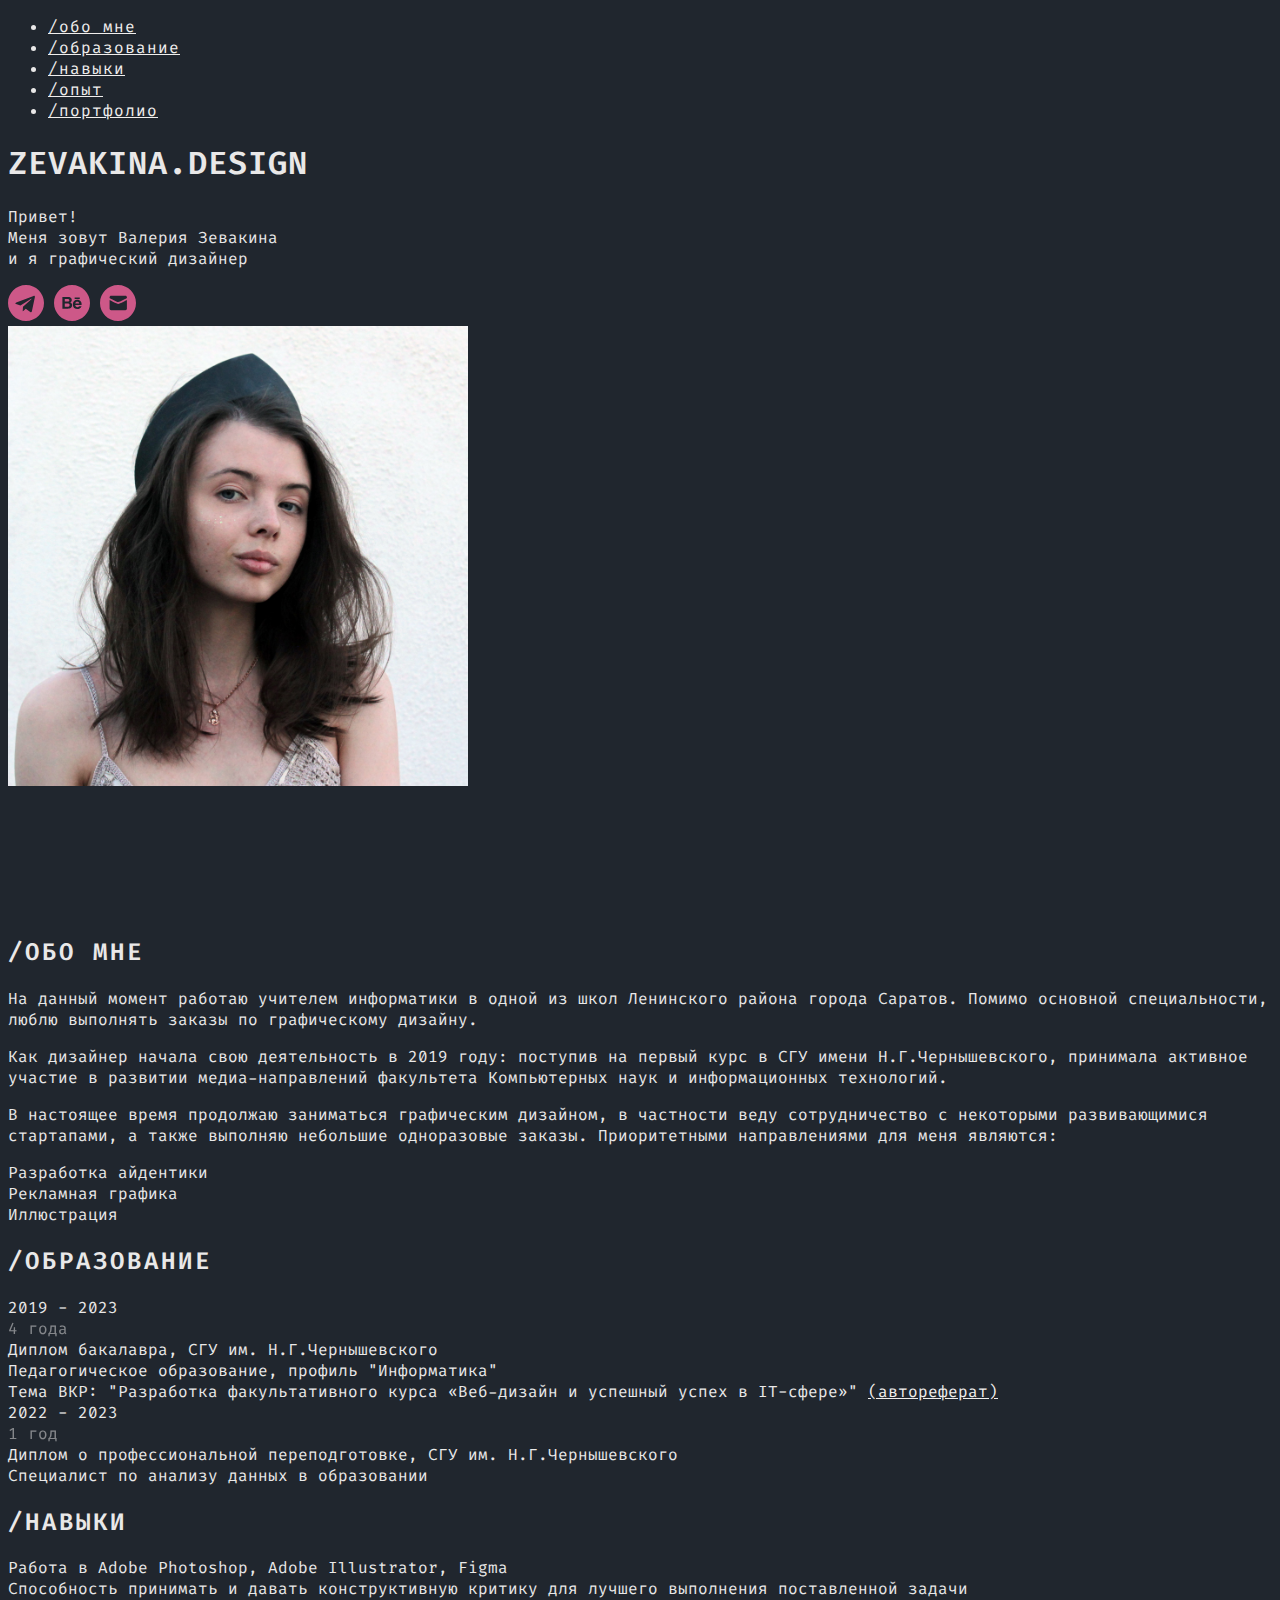
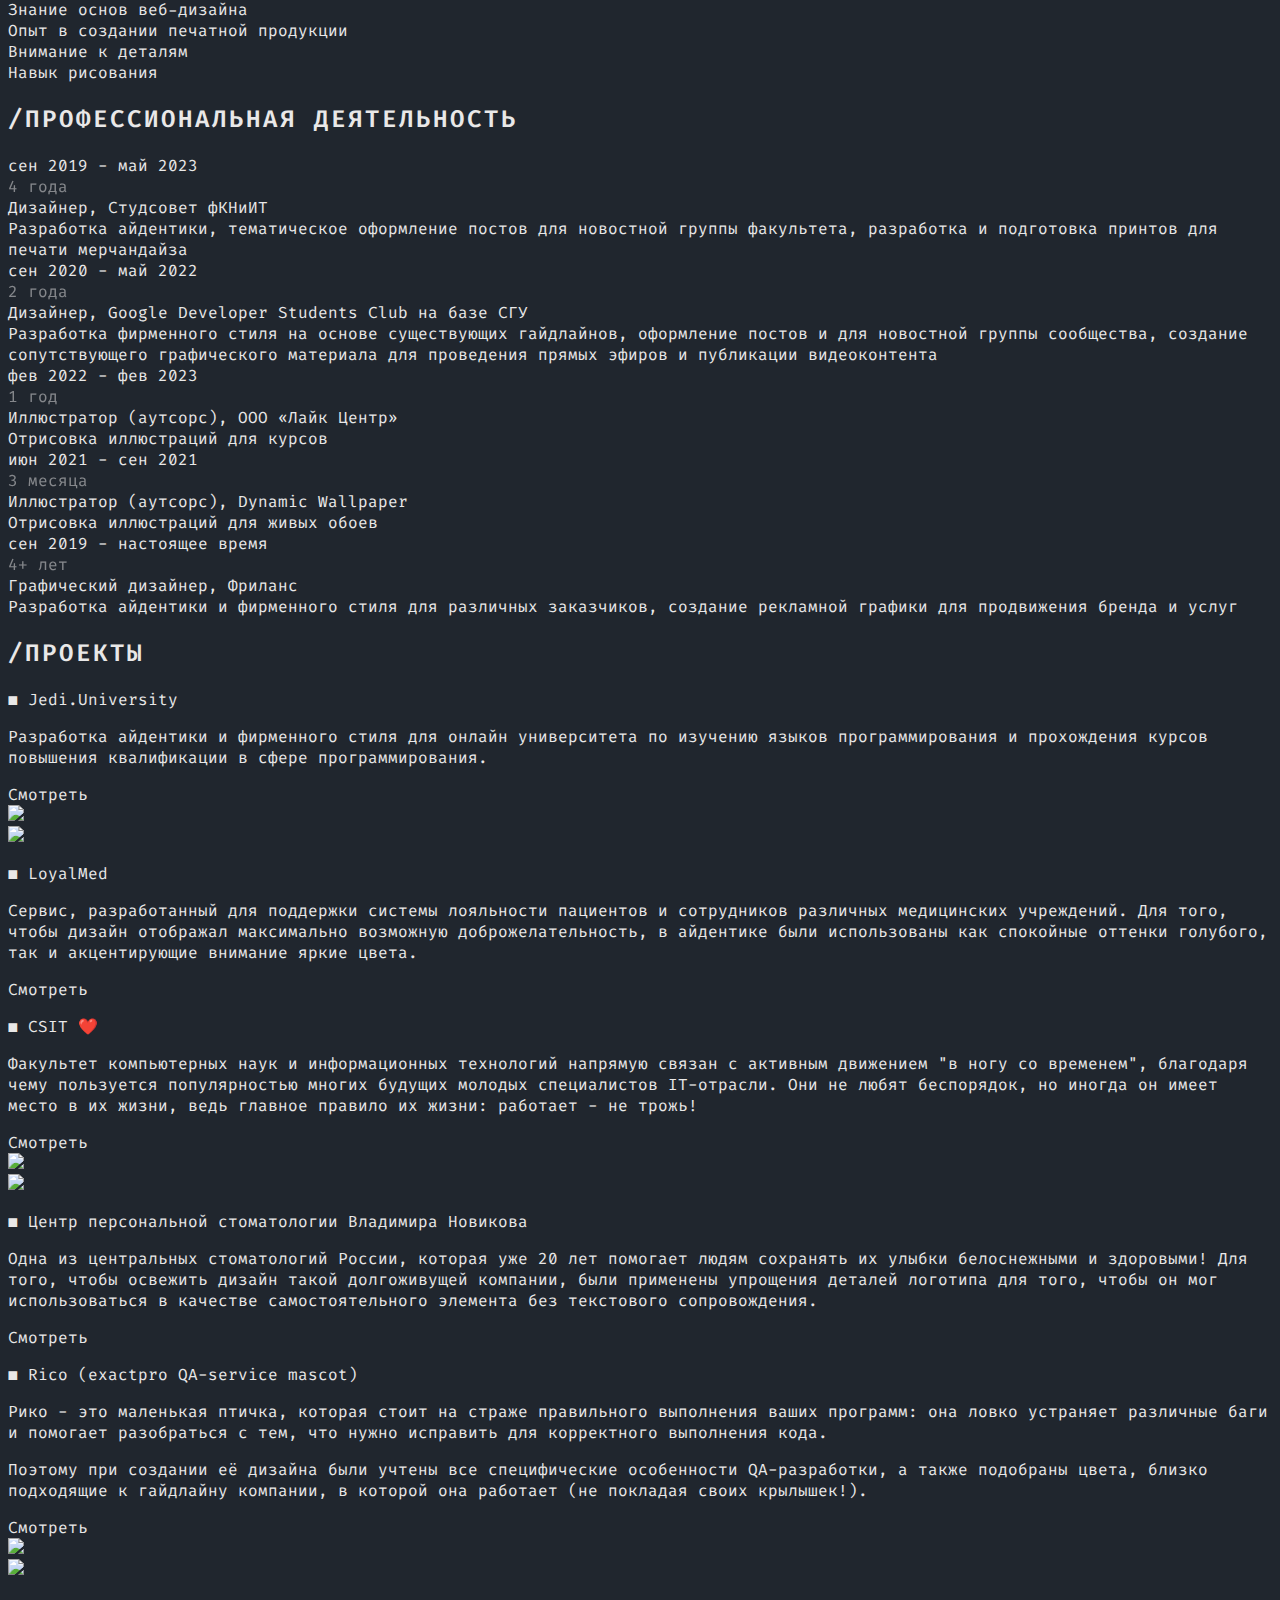
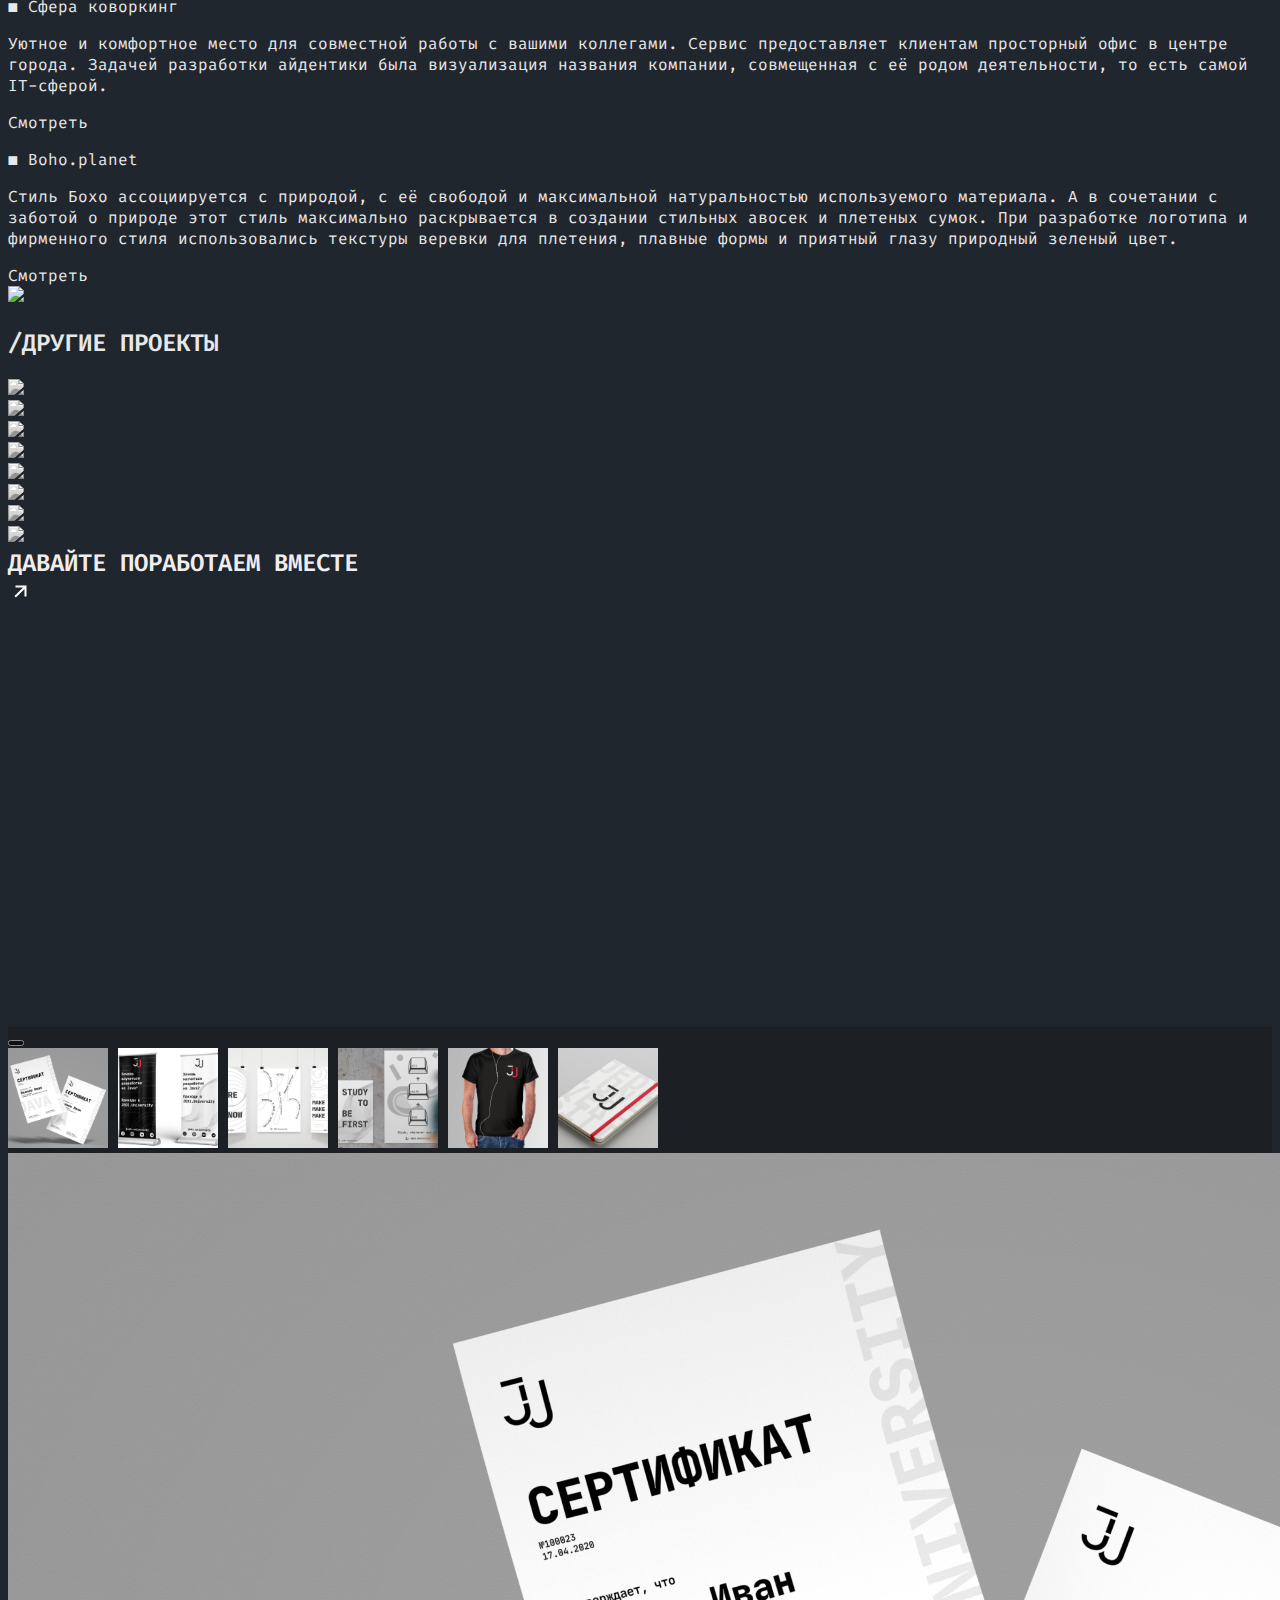
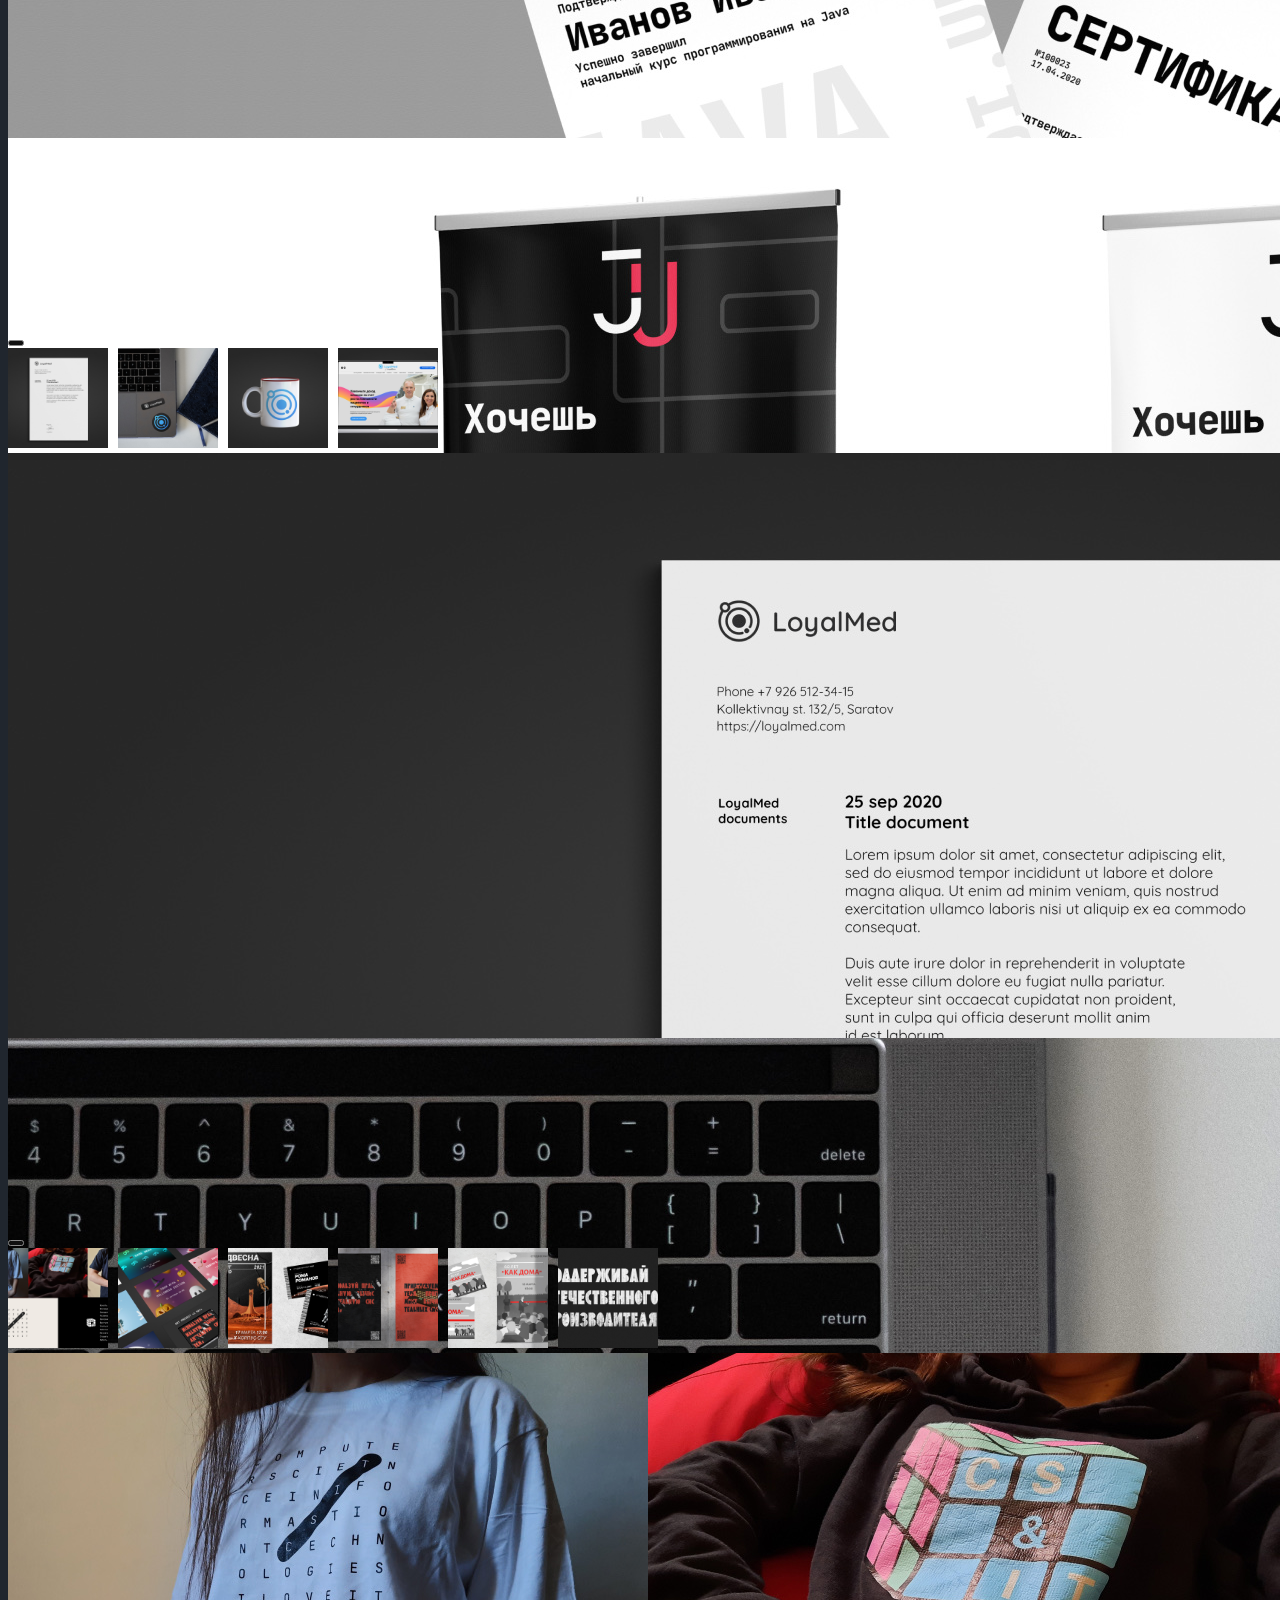
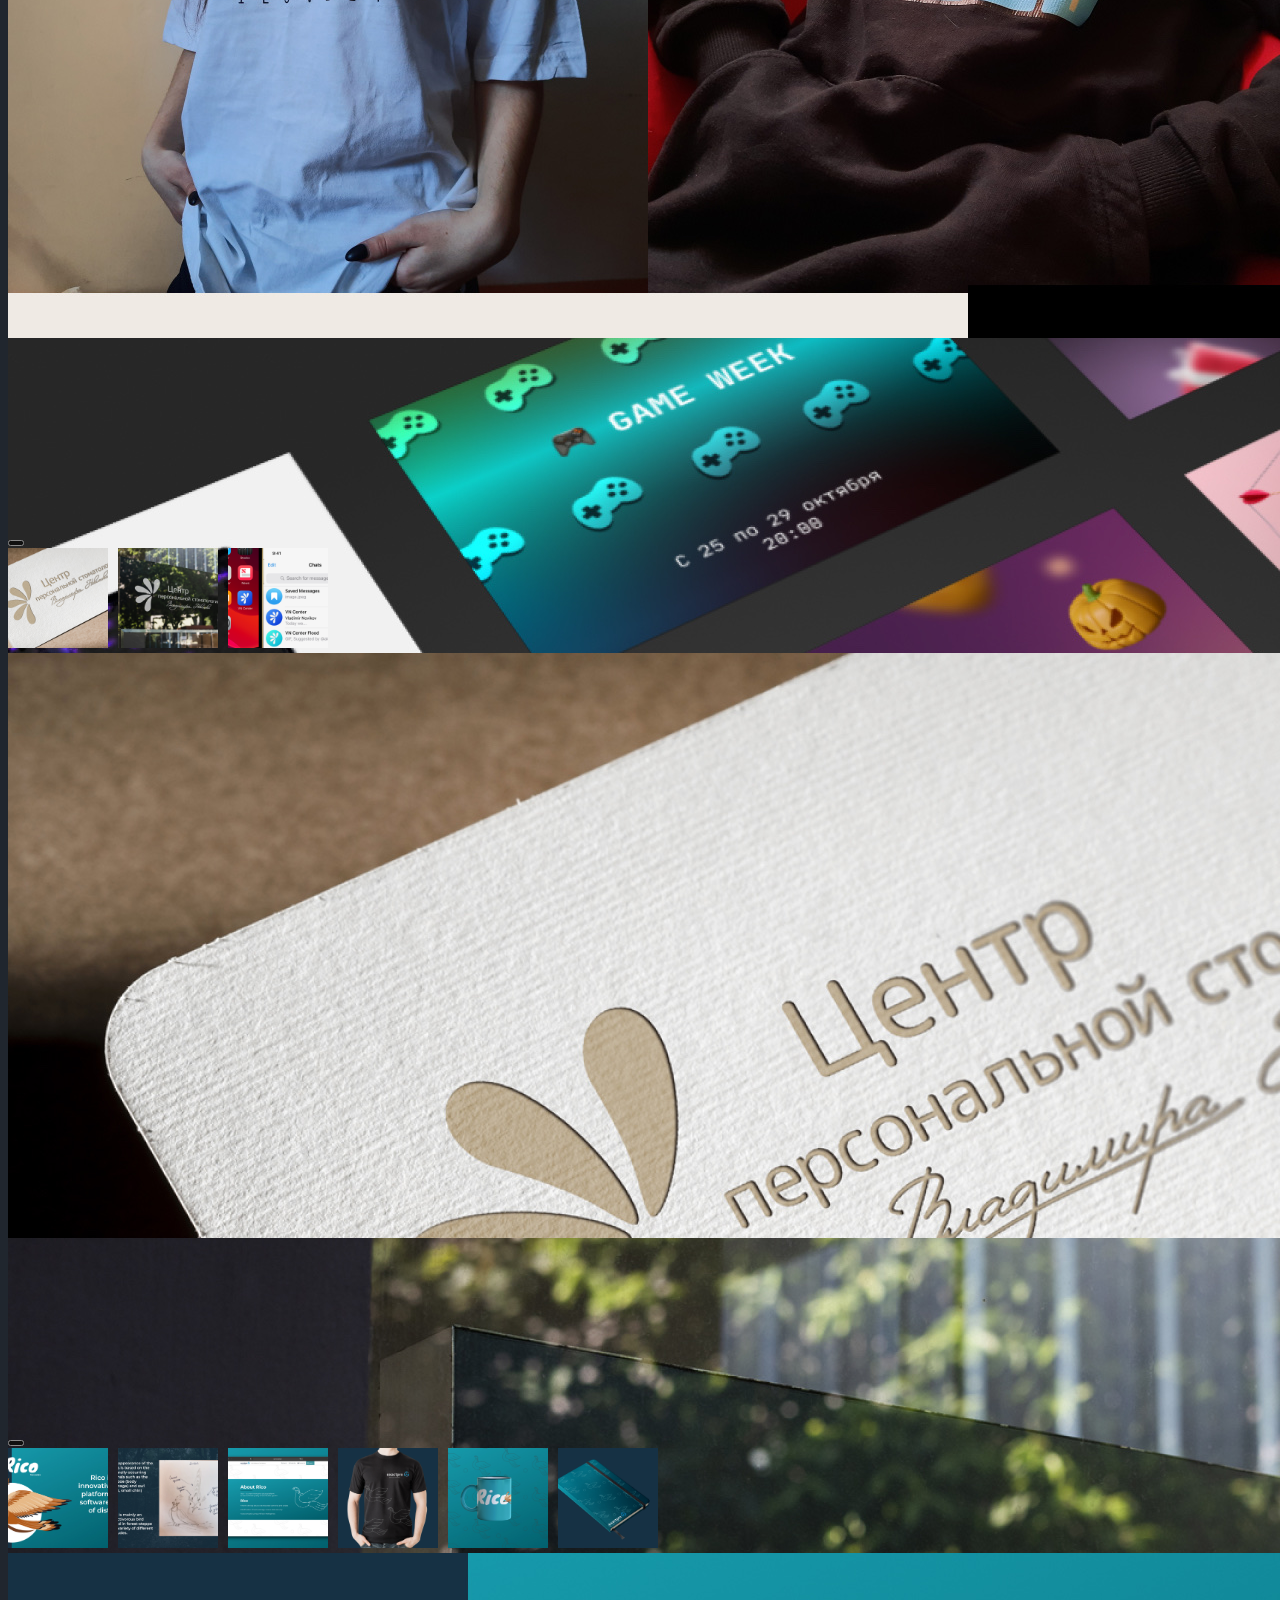
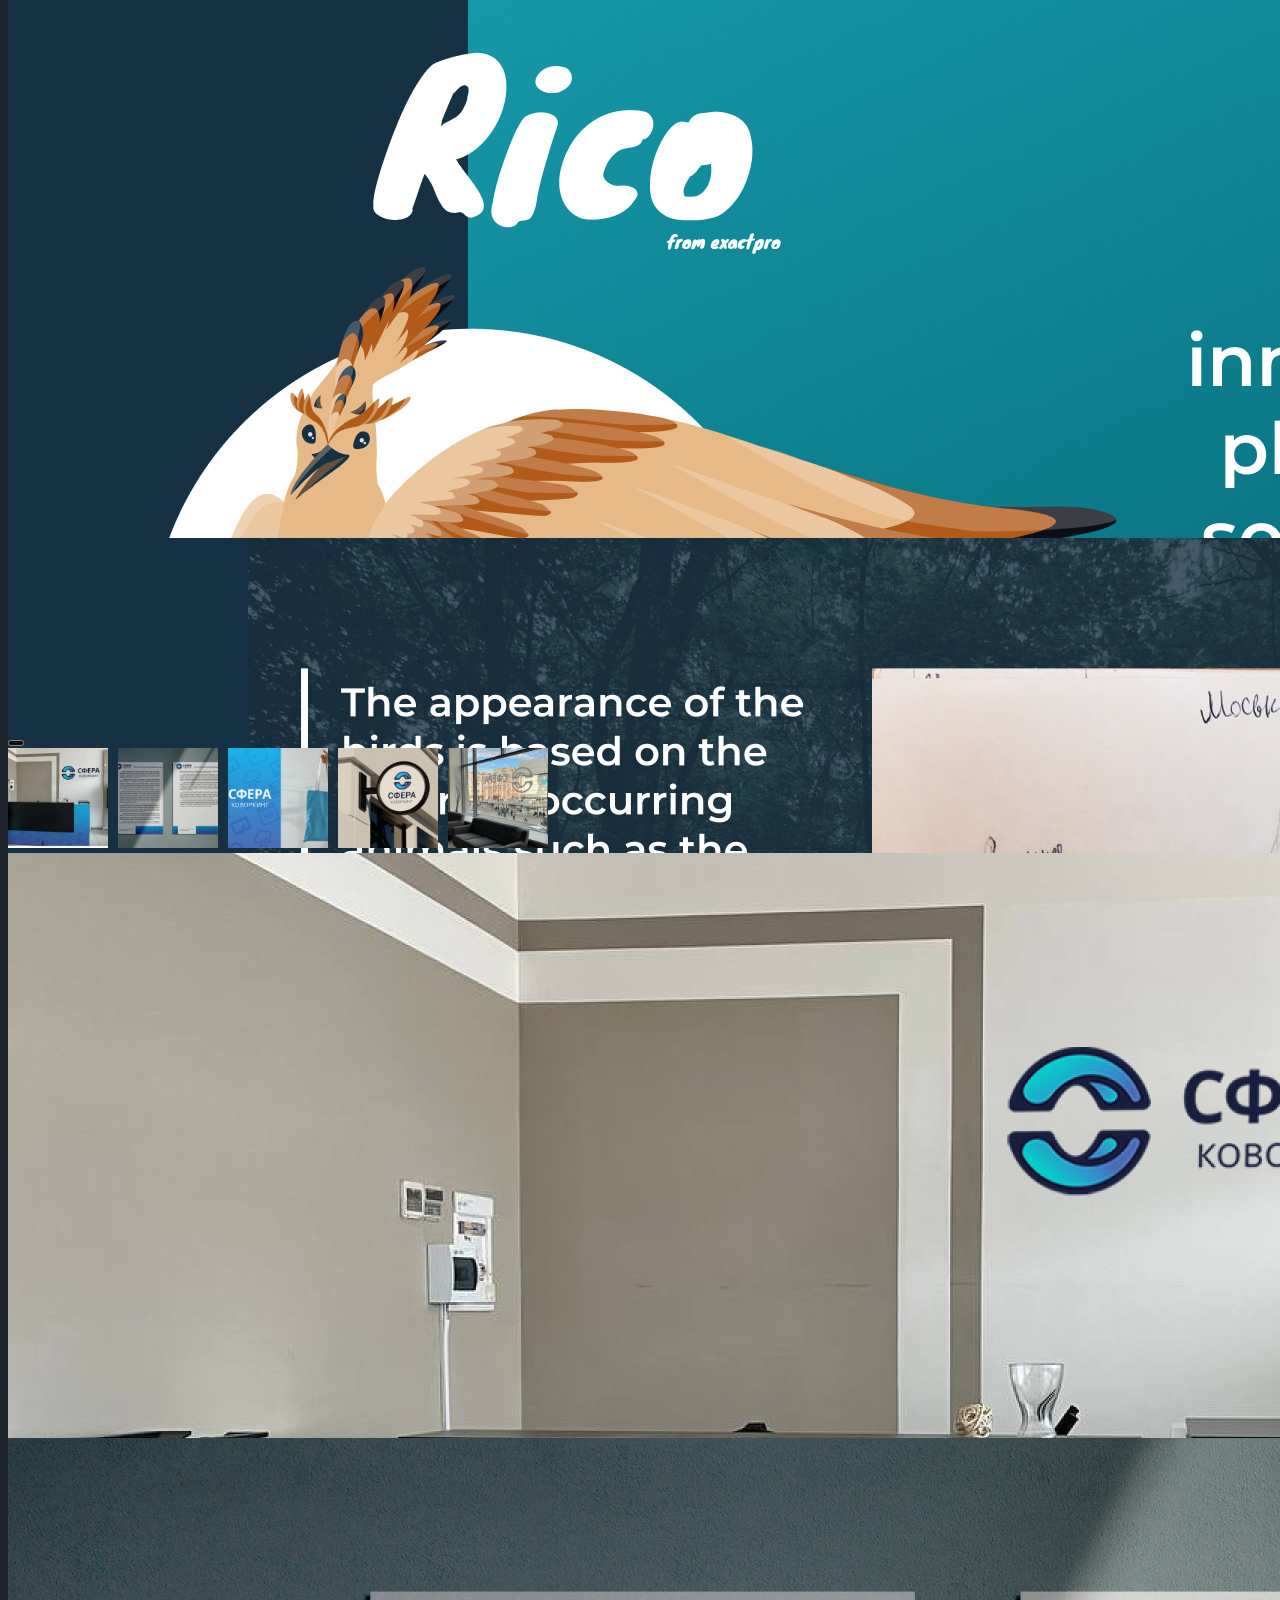
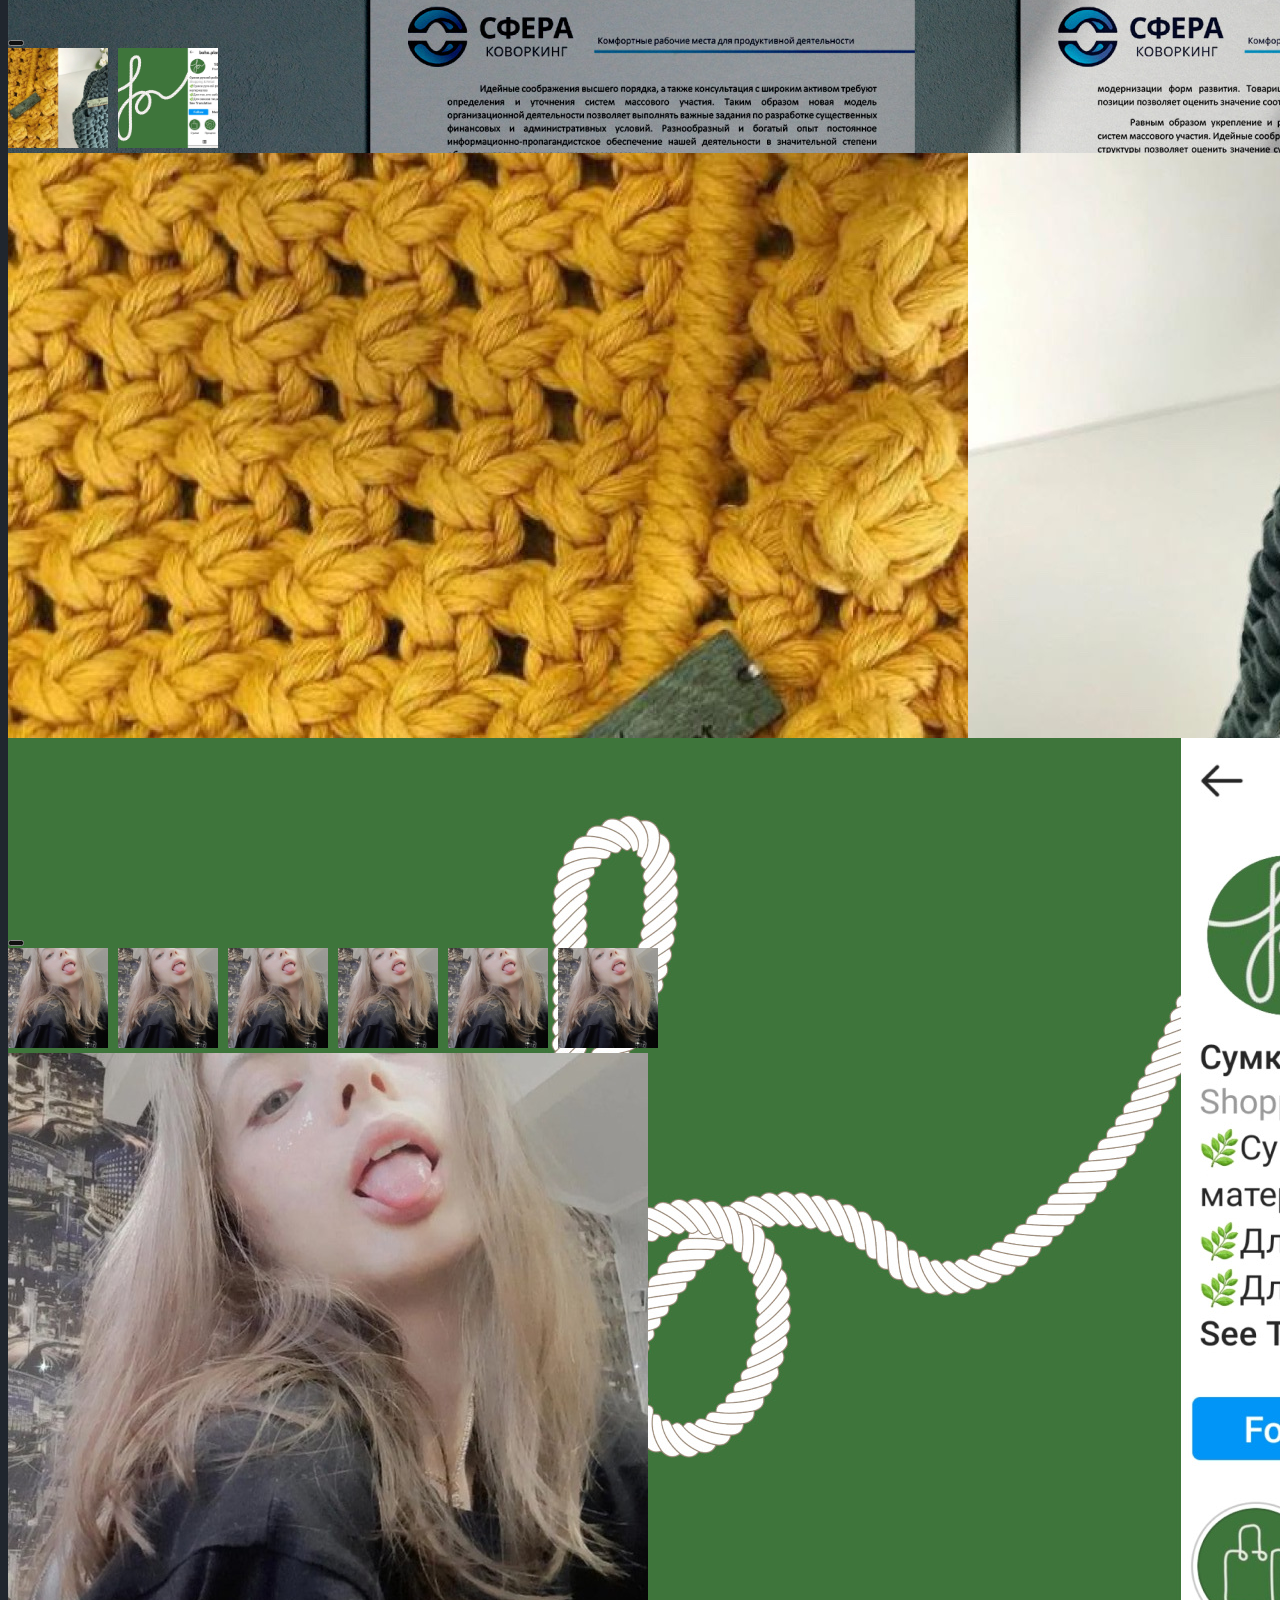
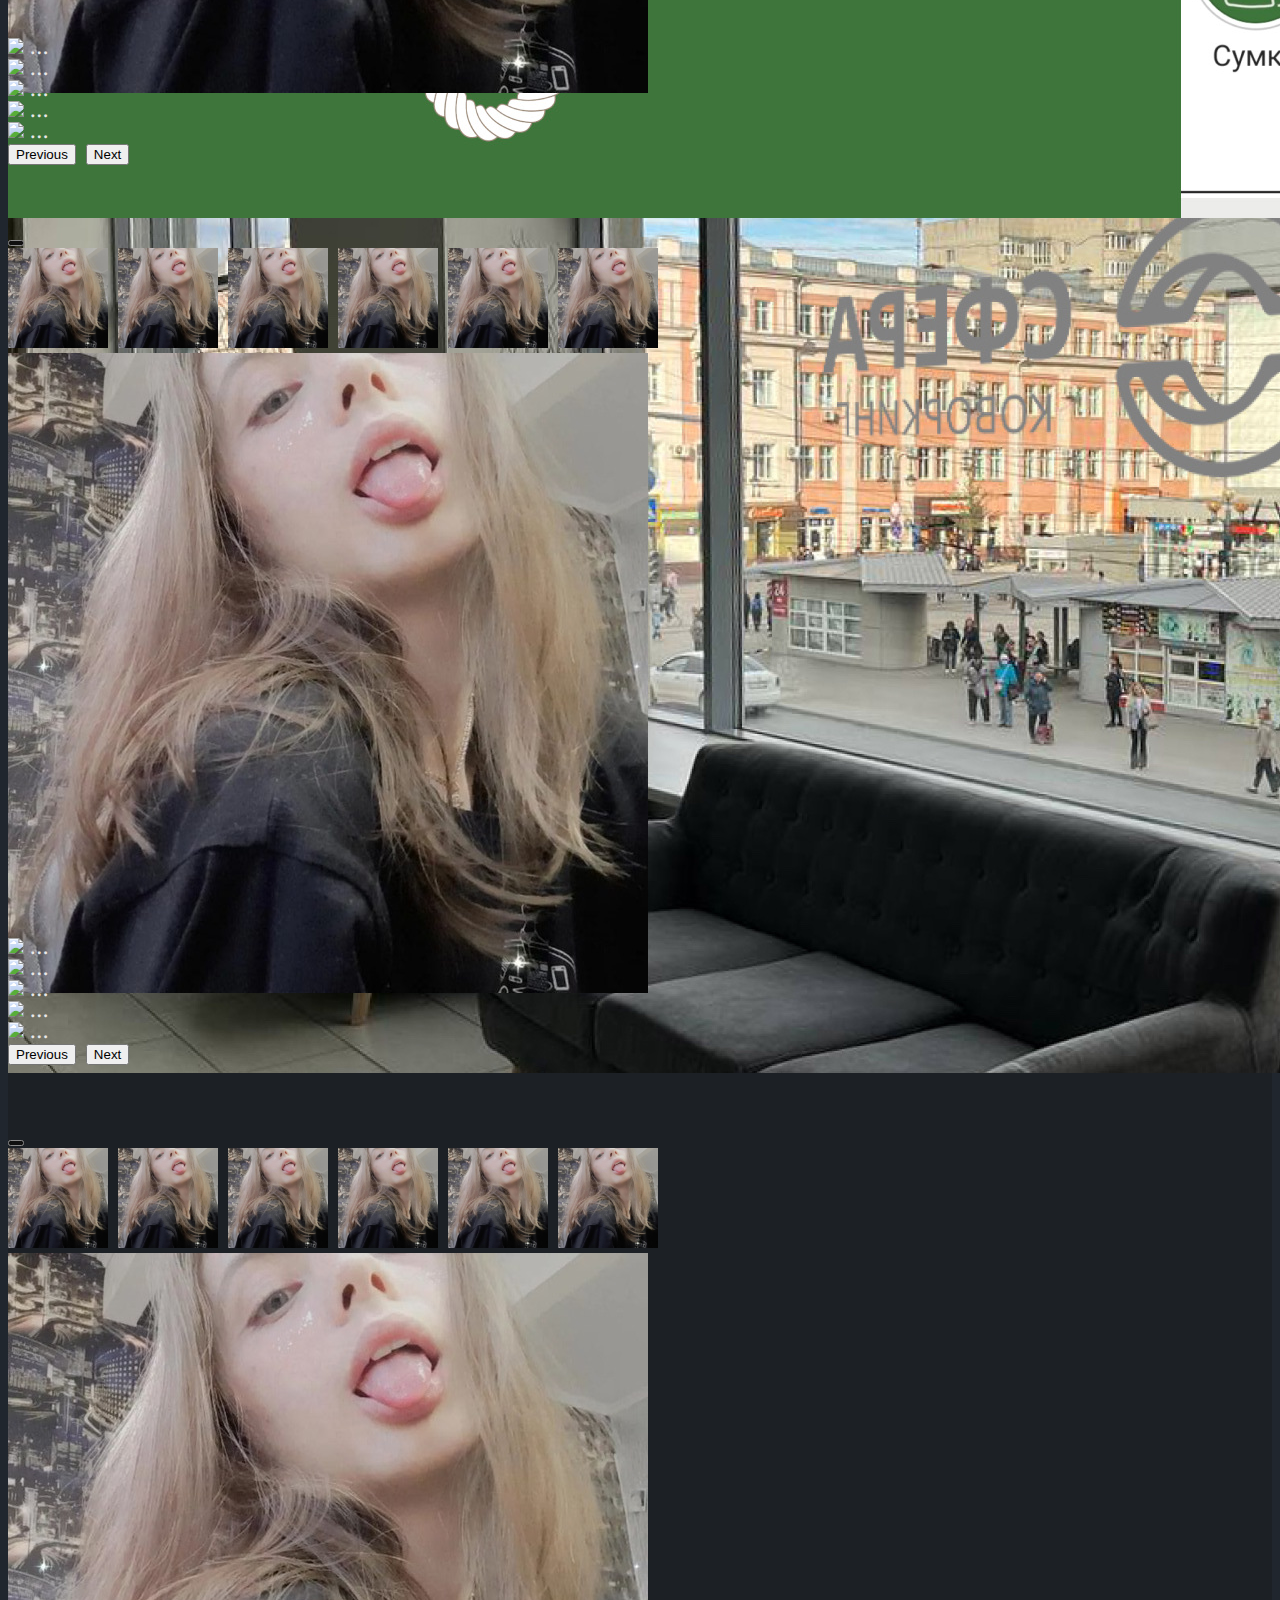
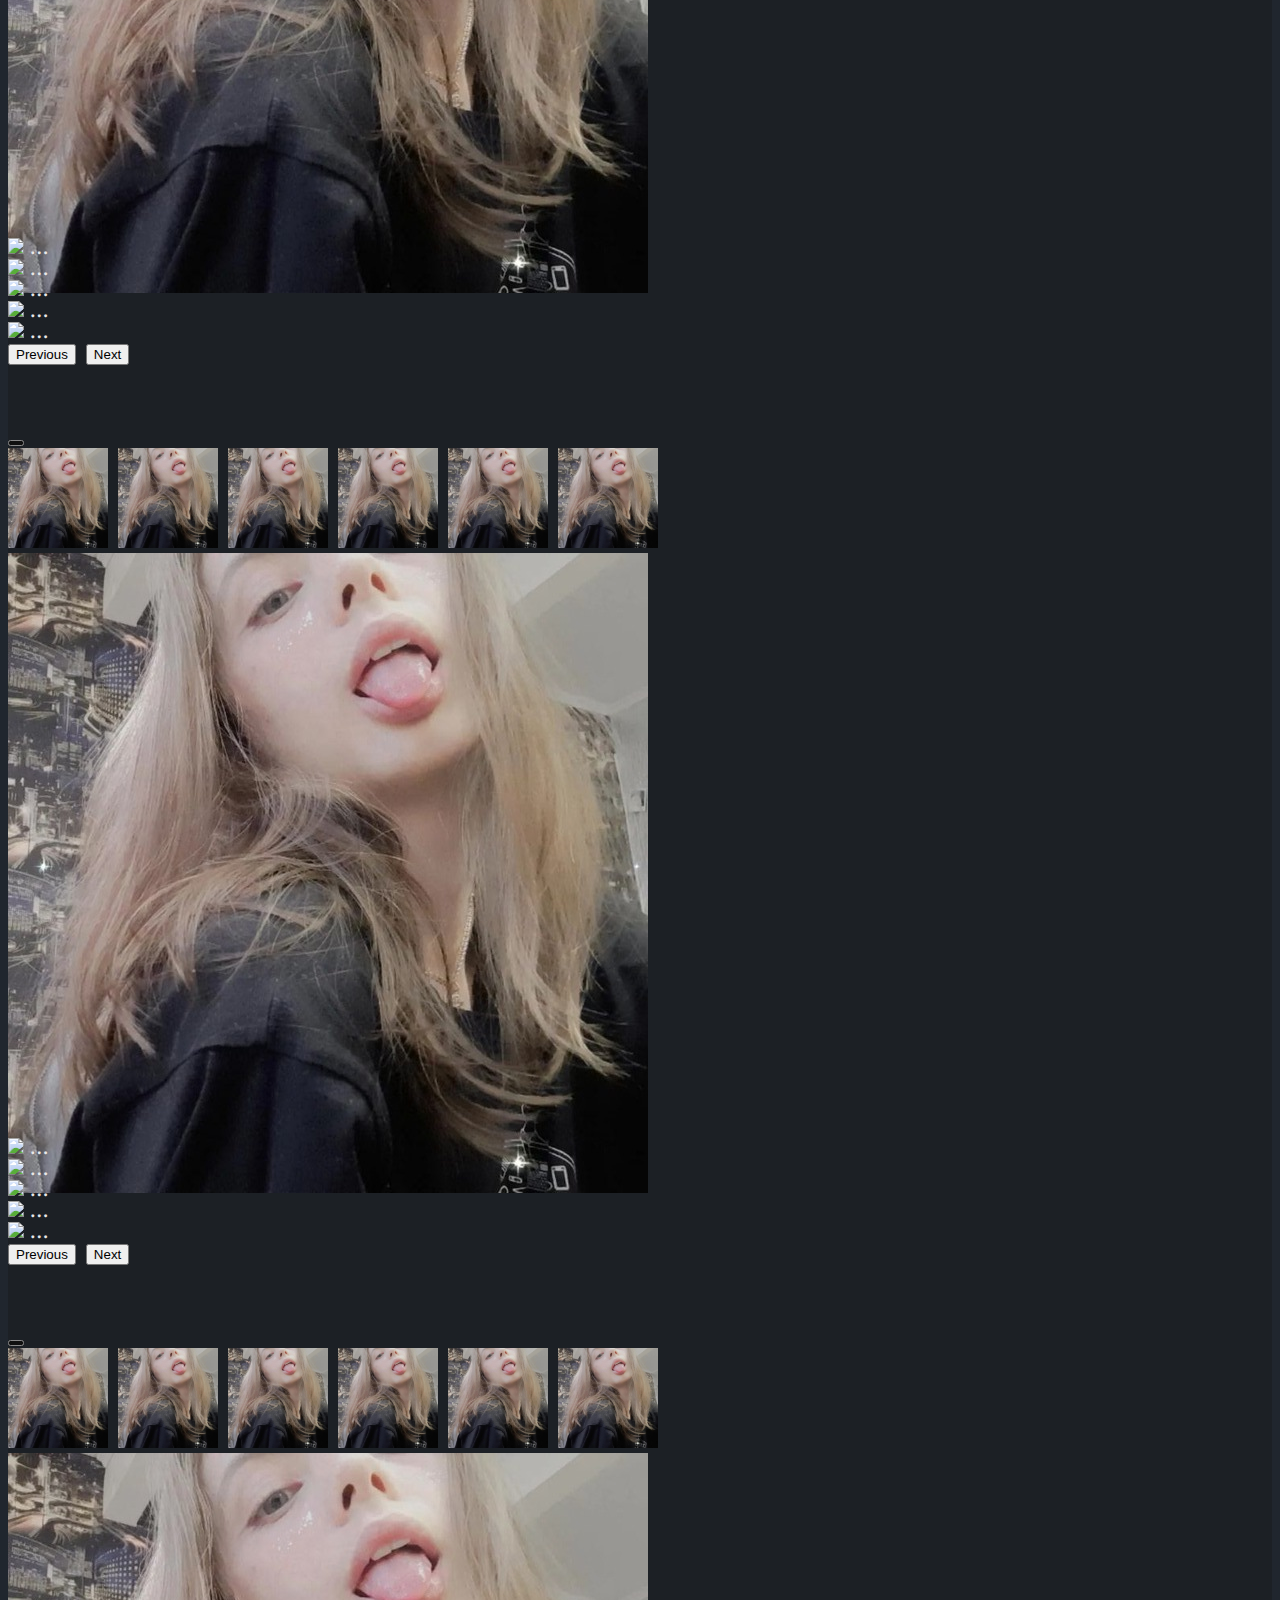
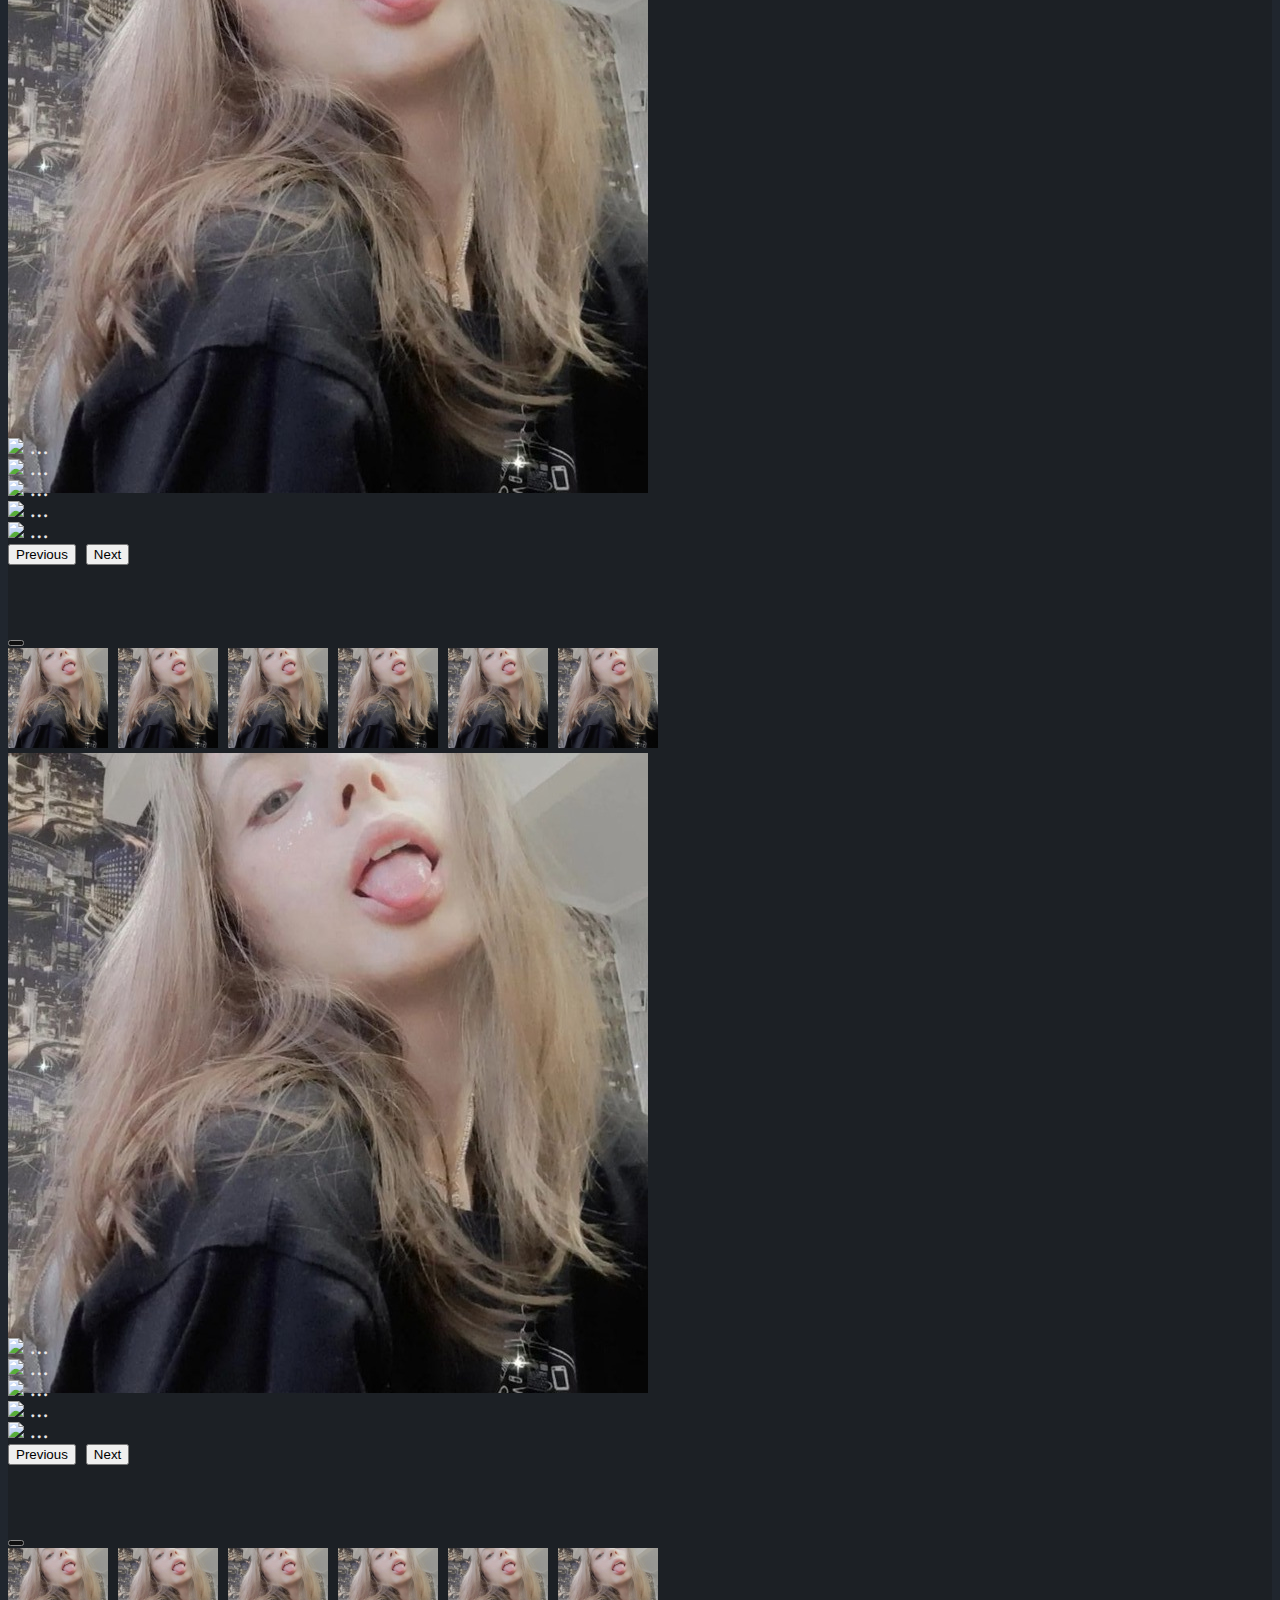
==== commit ef10f0b7: "masCOT (not kot)" ====
--- a/index.html
+++ b/index.html
@@ -243,8 +243,8 @@
                 <p class="text-uppercase">■ CSIT ❤️</p>
                 <p>Факультет компьютерных наук и информационных технологий напрямую связан с активным движением
                     "в ногу со временем", благодаря чему пользуется популярностью многих будущих молодых
-                    специалистов IT-отрасли. Они не любят беспорядок, но иногда он имеет место в их жизни, ведь главное чтобы все работало,
-                    как нужно: логически, кратко и эффективно.
+                    специалистов IT-отрасли. Они не любят беспорядок, но иногда он имеет место в их жизни, ведь главное правило их жизни:
+                    работает - не трожь!
                 </p>
                 <div type="button" data-bs-toggle="modal" data-bs-target="#GalleryModal3" class="link-project text-decoration-underline">
                     Смотреть
@@ -273,7 +273,7 @@
 
         <div class="row align-items-center pb-3">
             <div class="col-12 col-md-6 order-2 order-md-1">
-                <p class="text-uppercase">■ Rico (exactpro QA-service maskot) </p>
+                <p class="text-uppercase">■ Rico (exactpro QA-service mascot) </p>
                 <p>
                     Рико - это маленькая птичка, которая стоит на страже правильного выполнения ваших программ: она ловко
                     устраняет различные баги и помогает разобраться с тем, что нужно исправить для корректного выполнения кода.
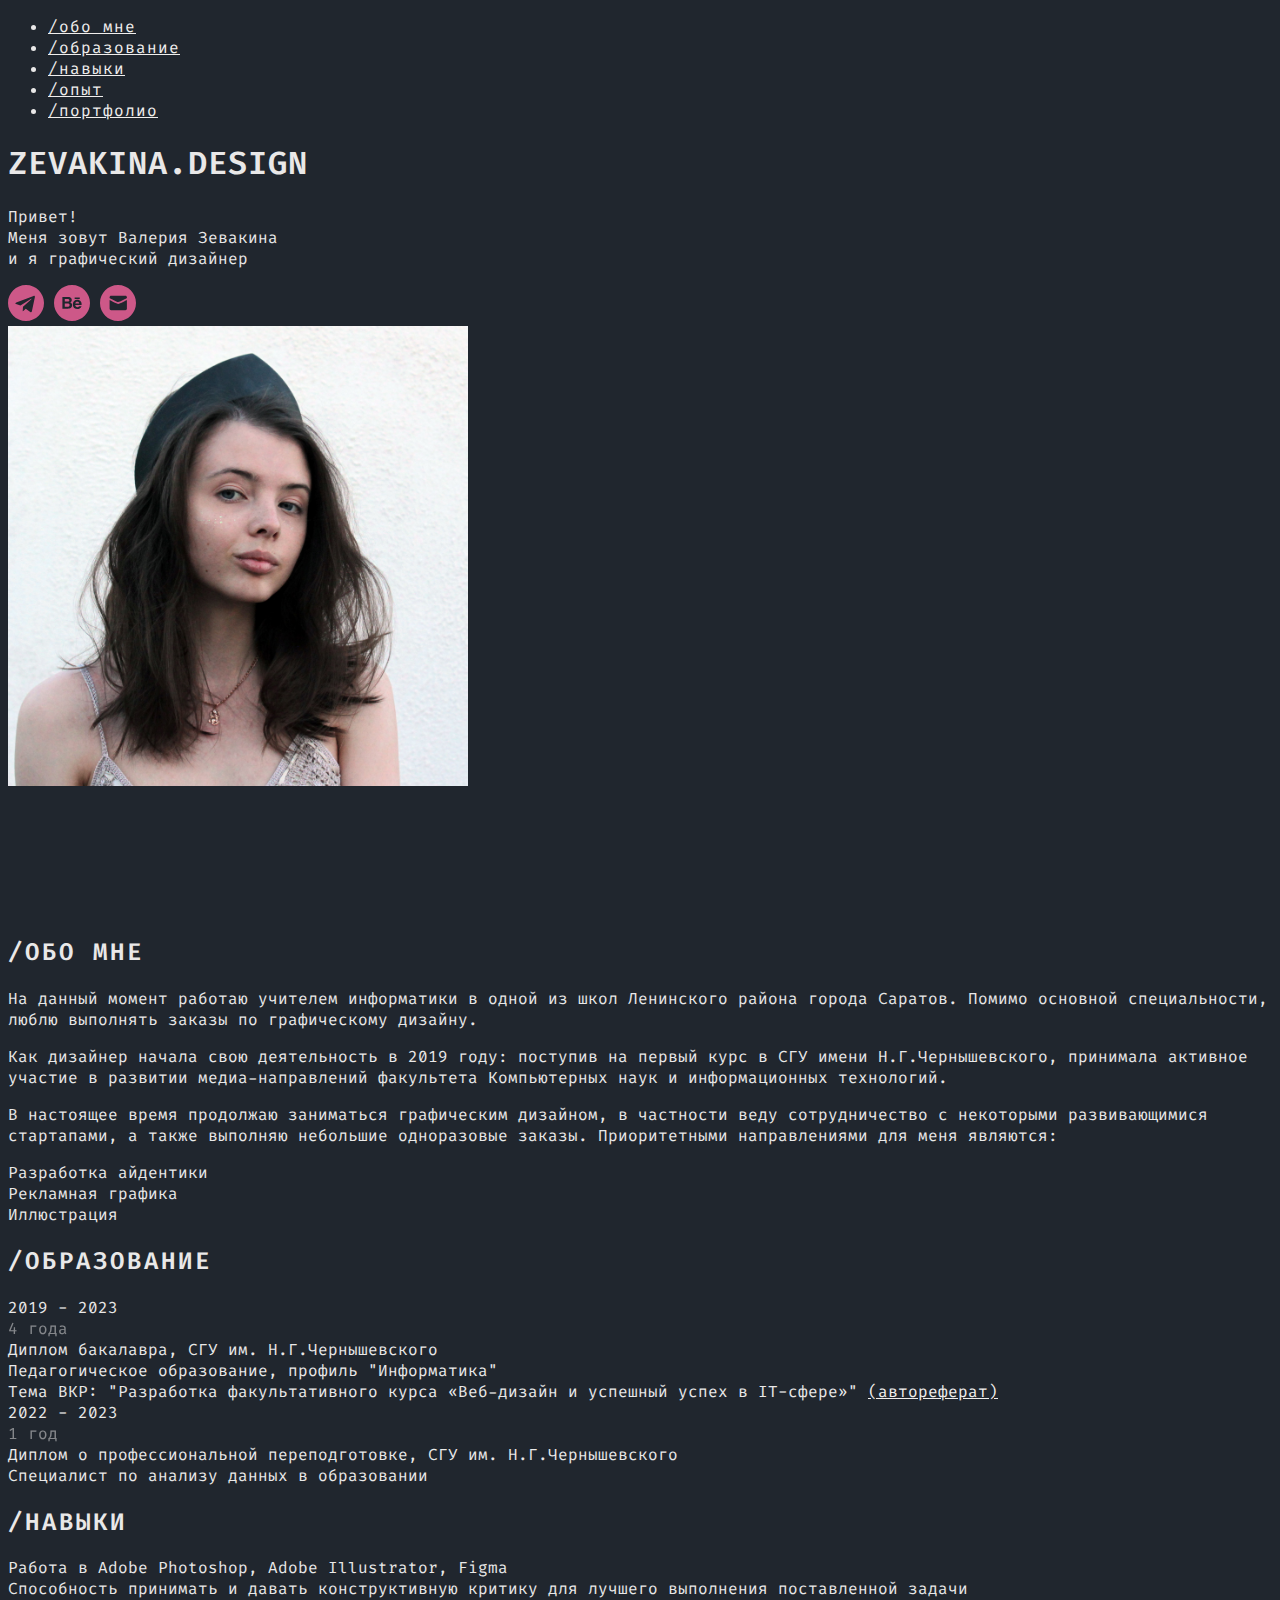
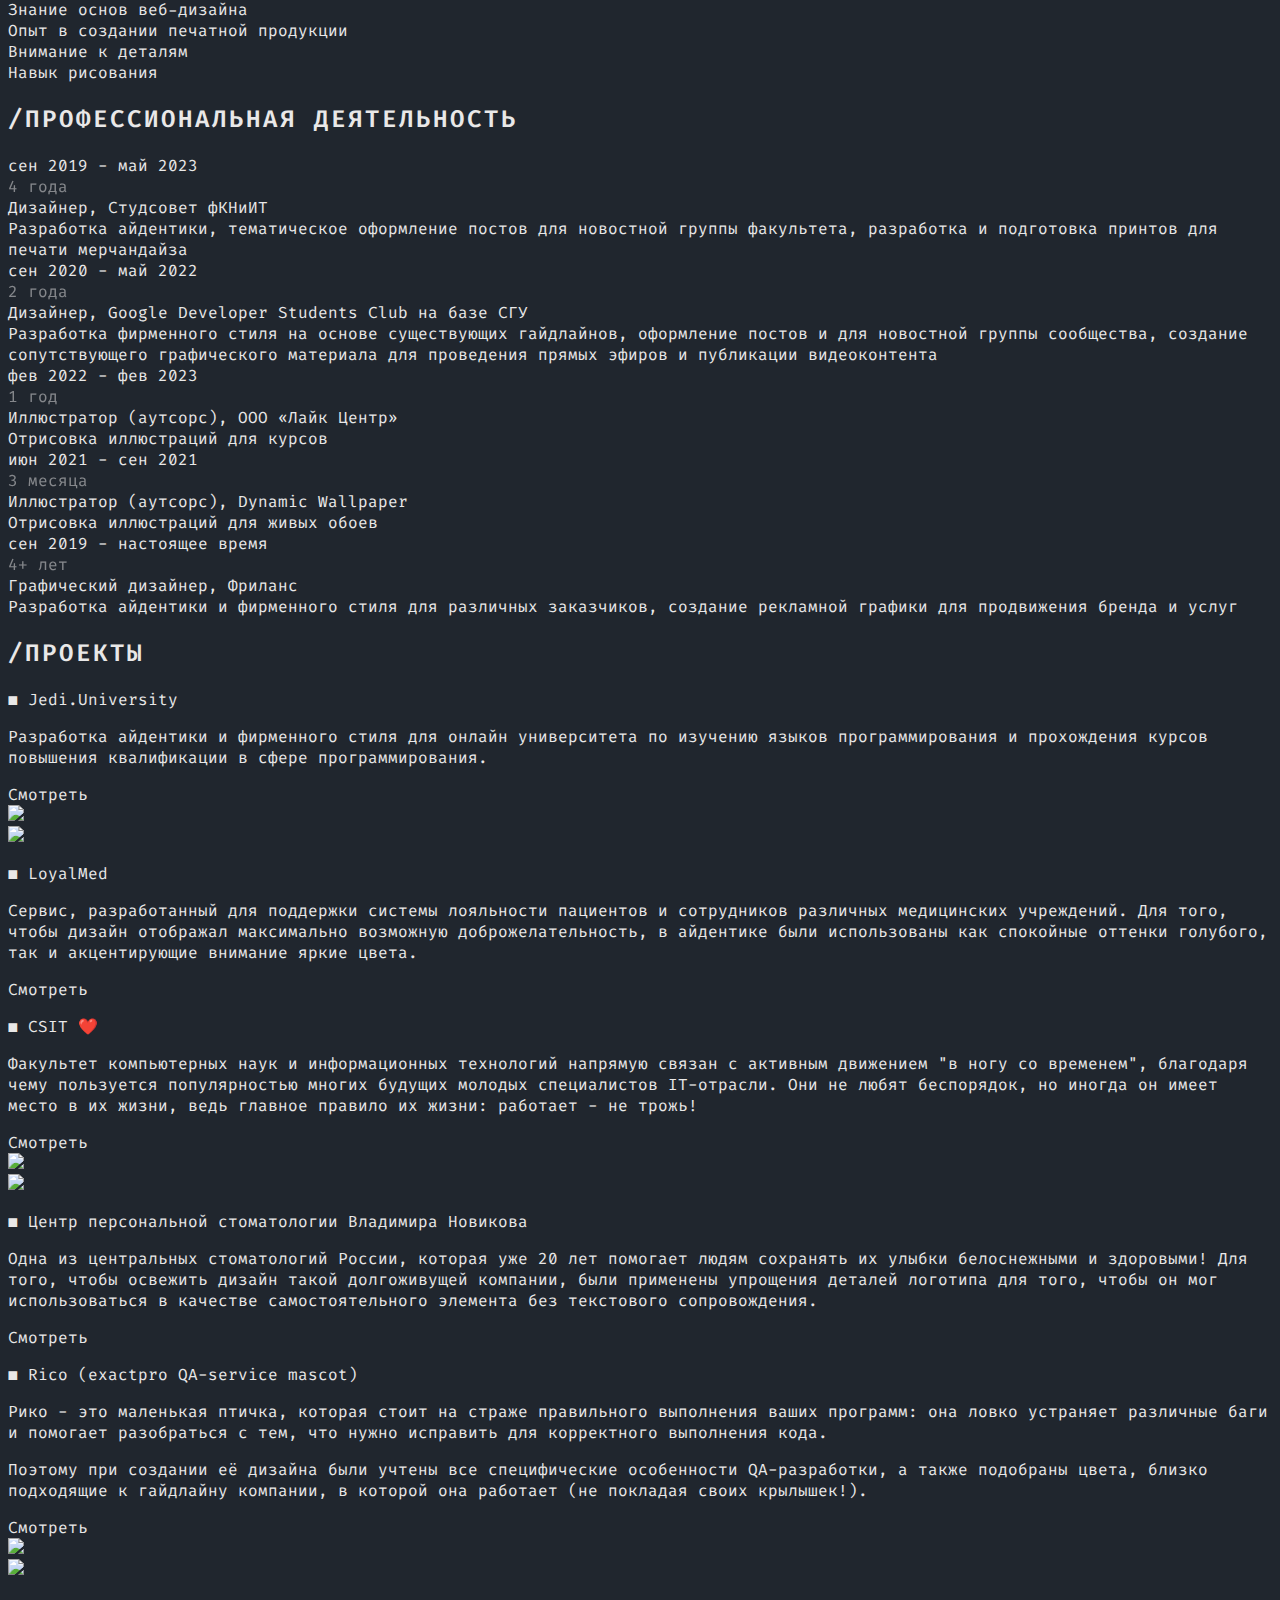
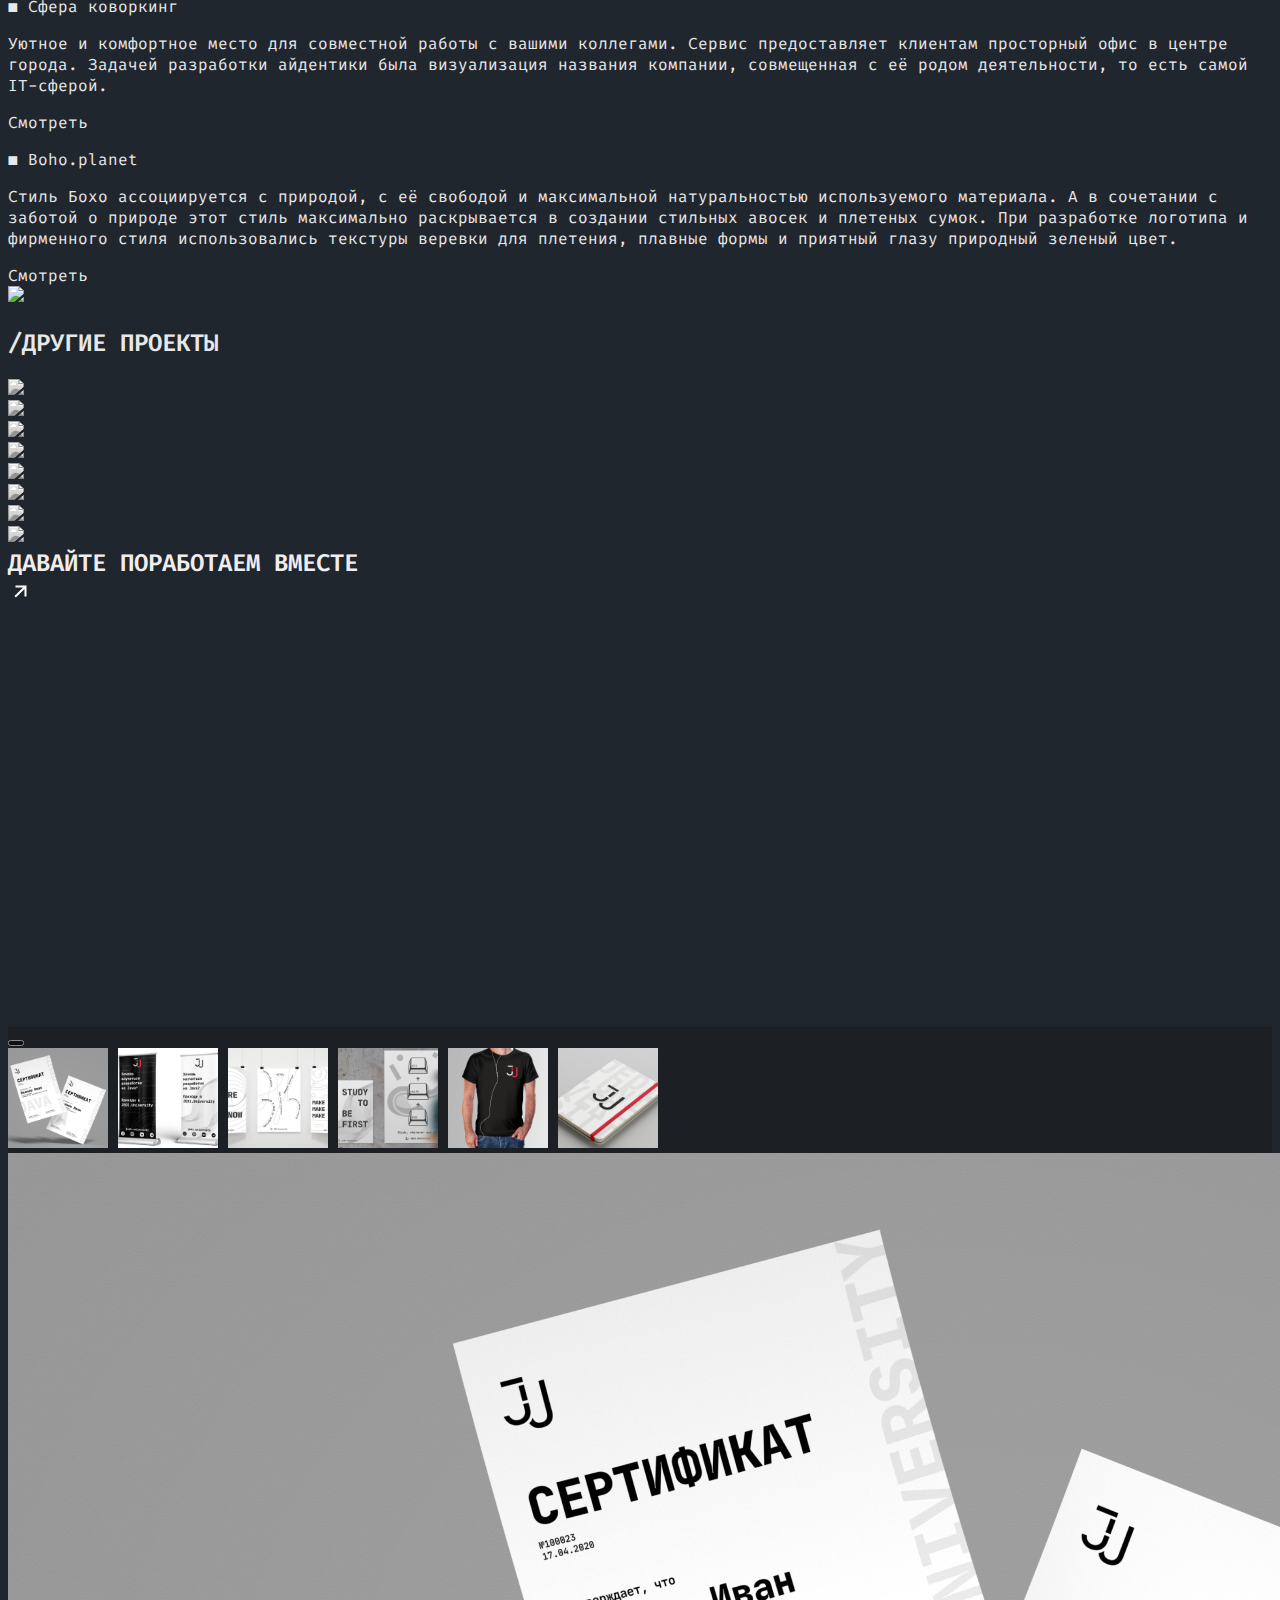
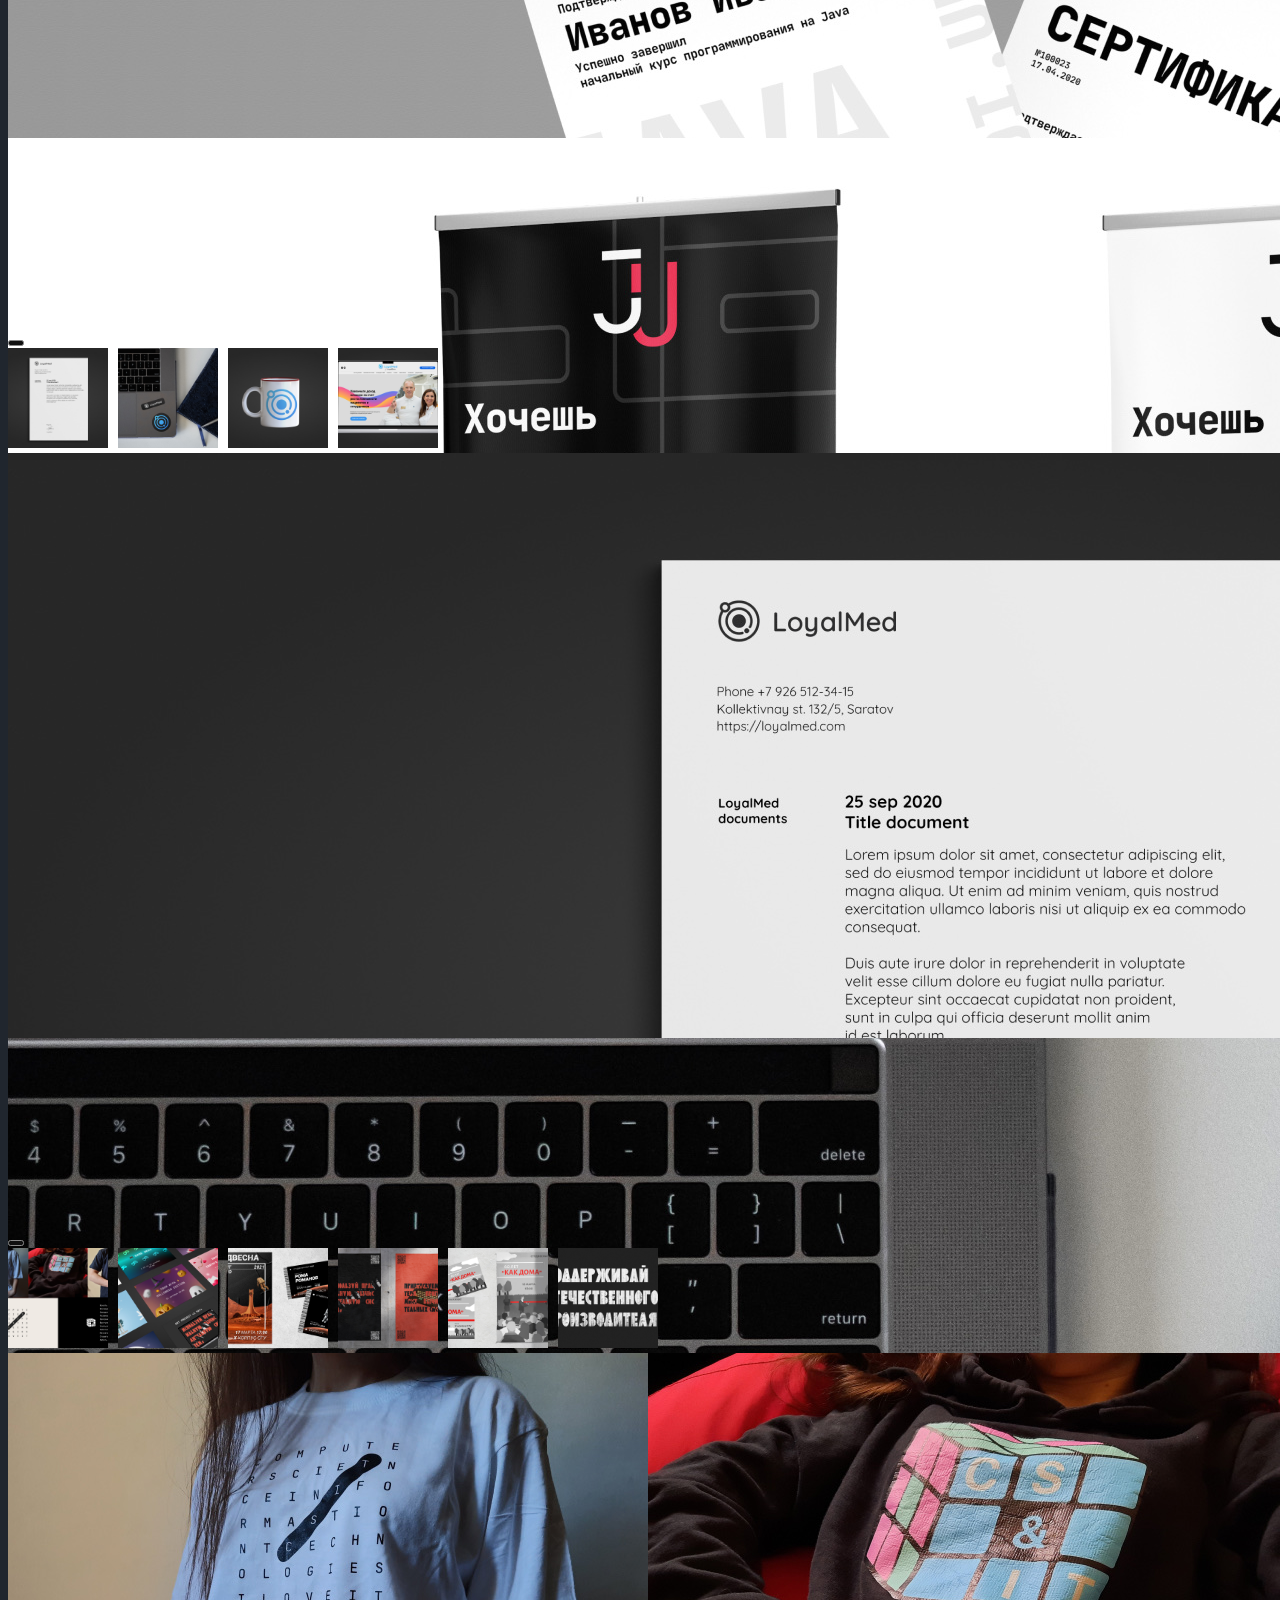
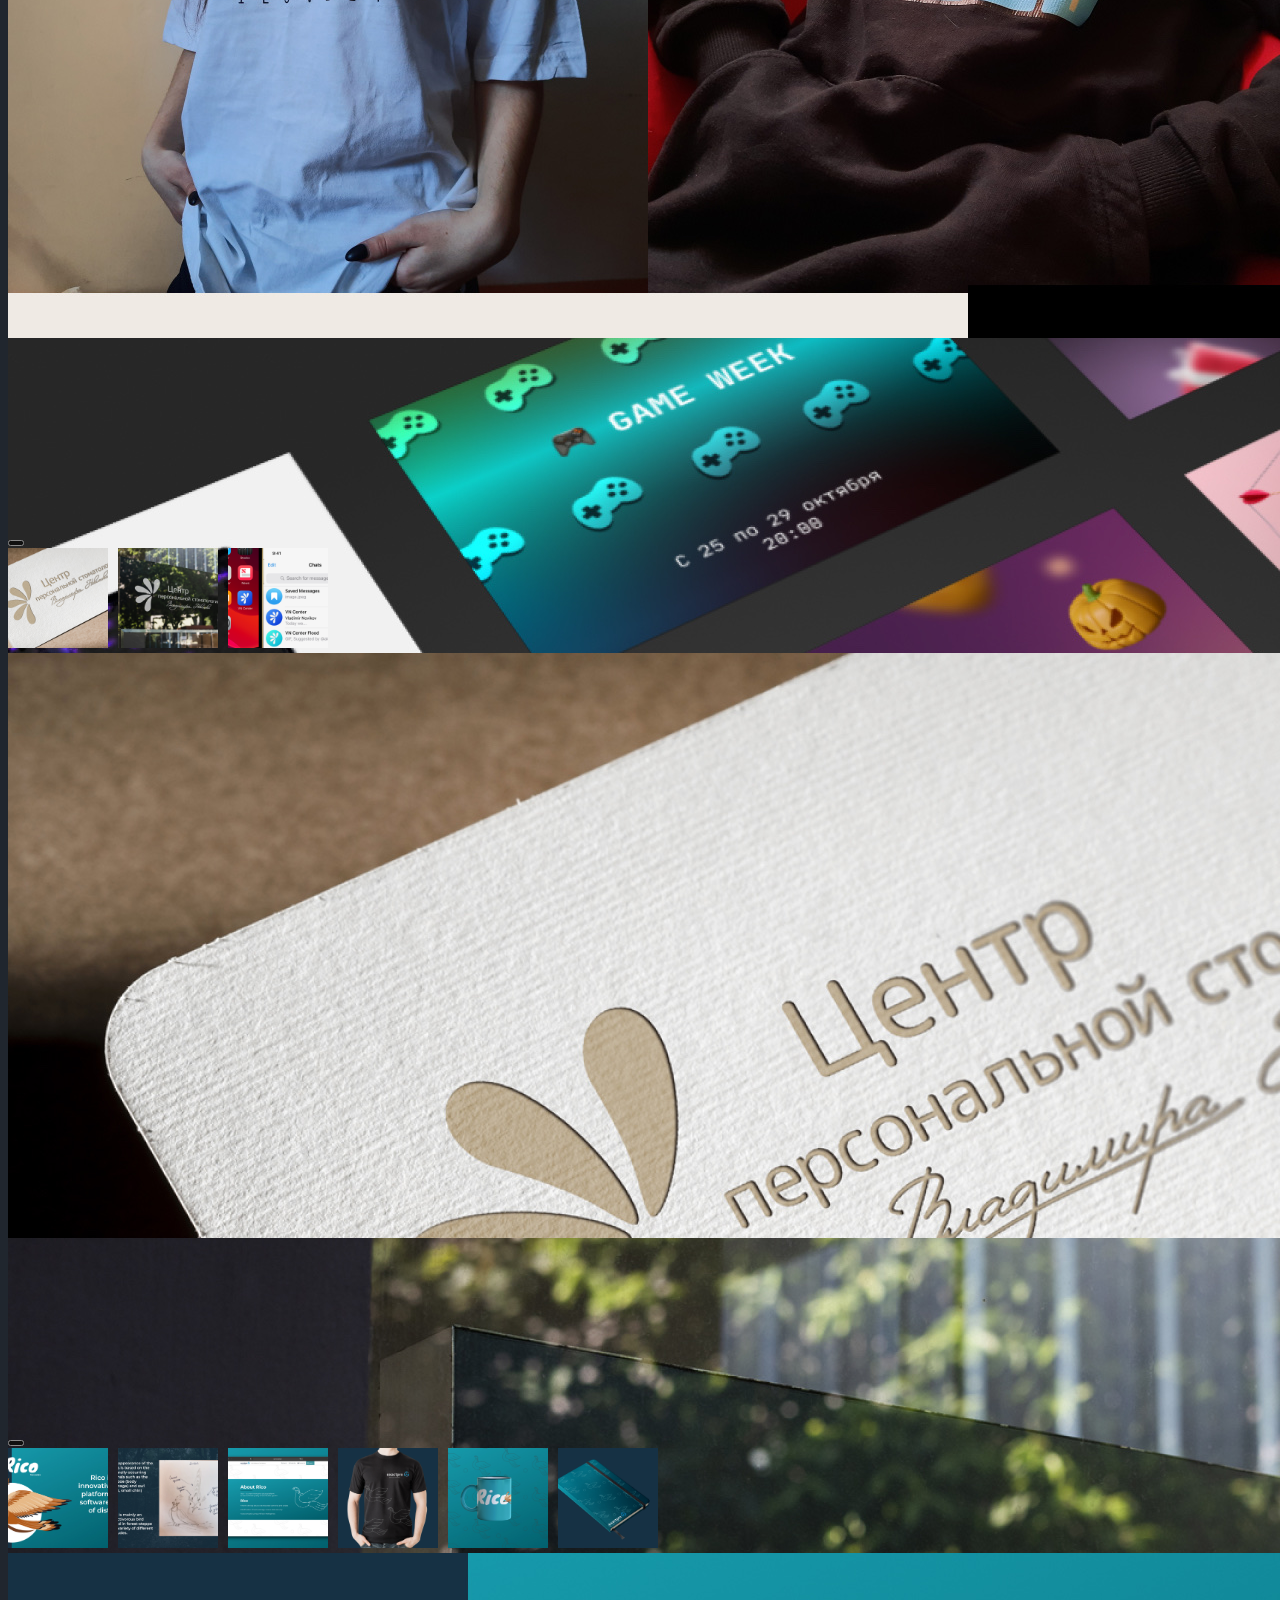
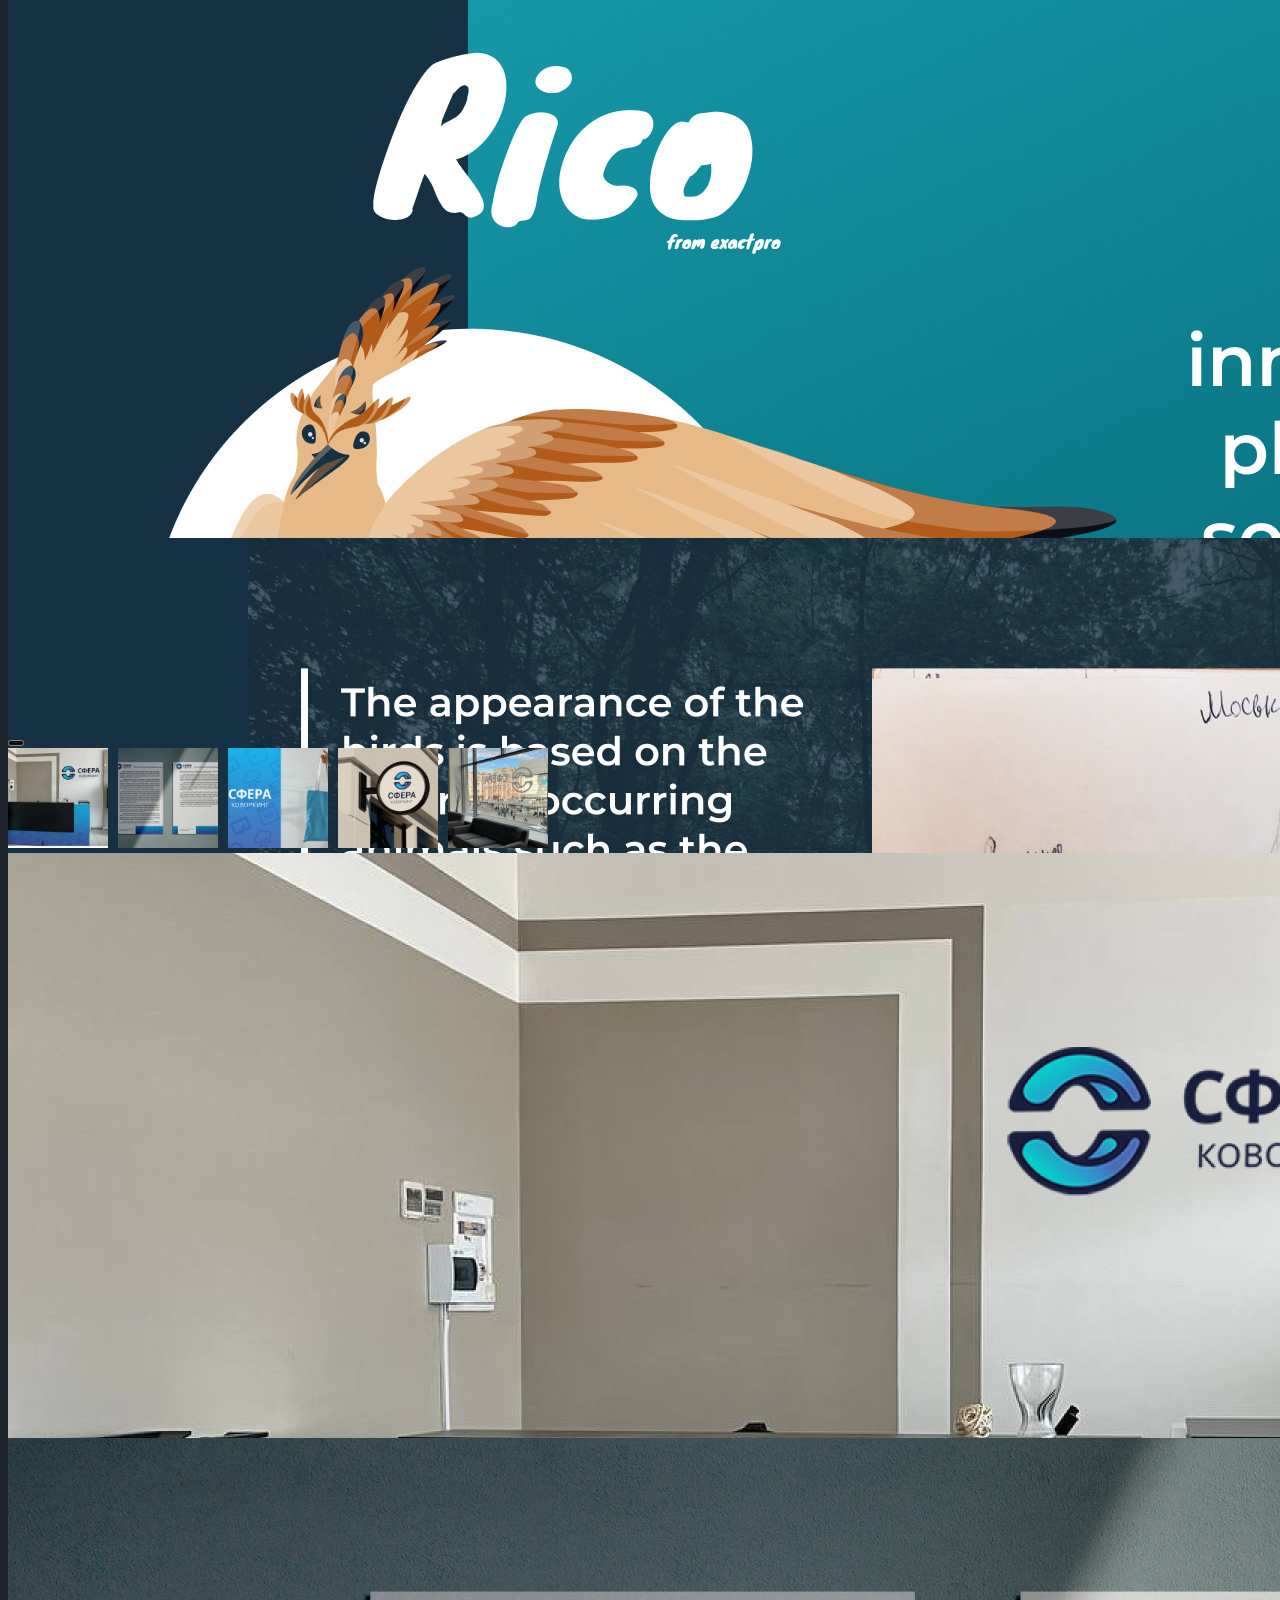
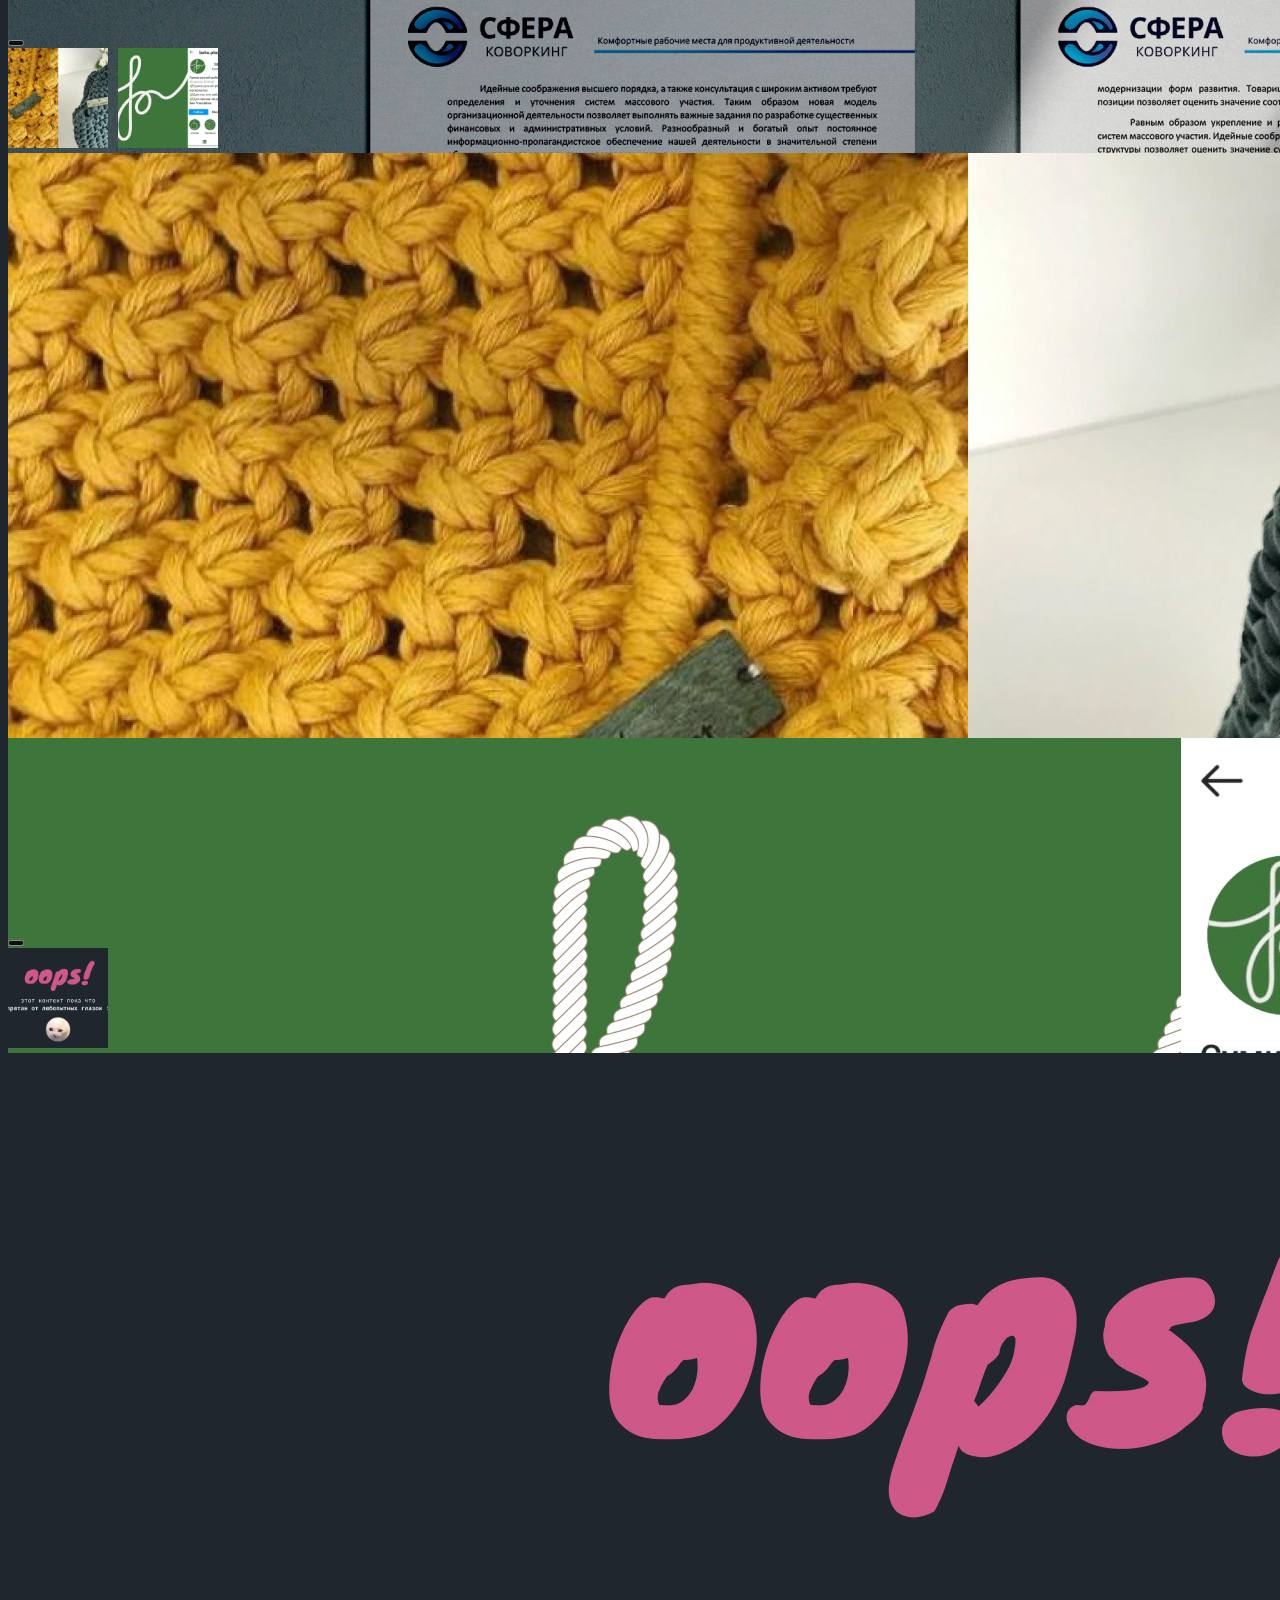
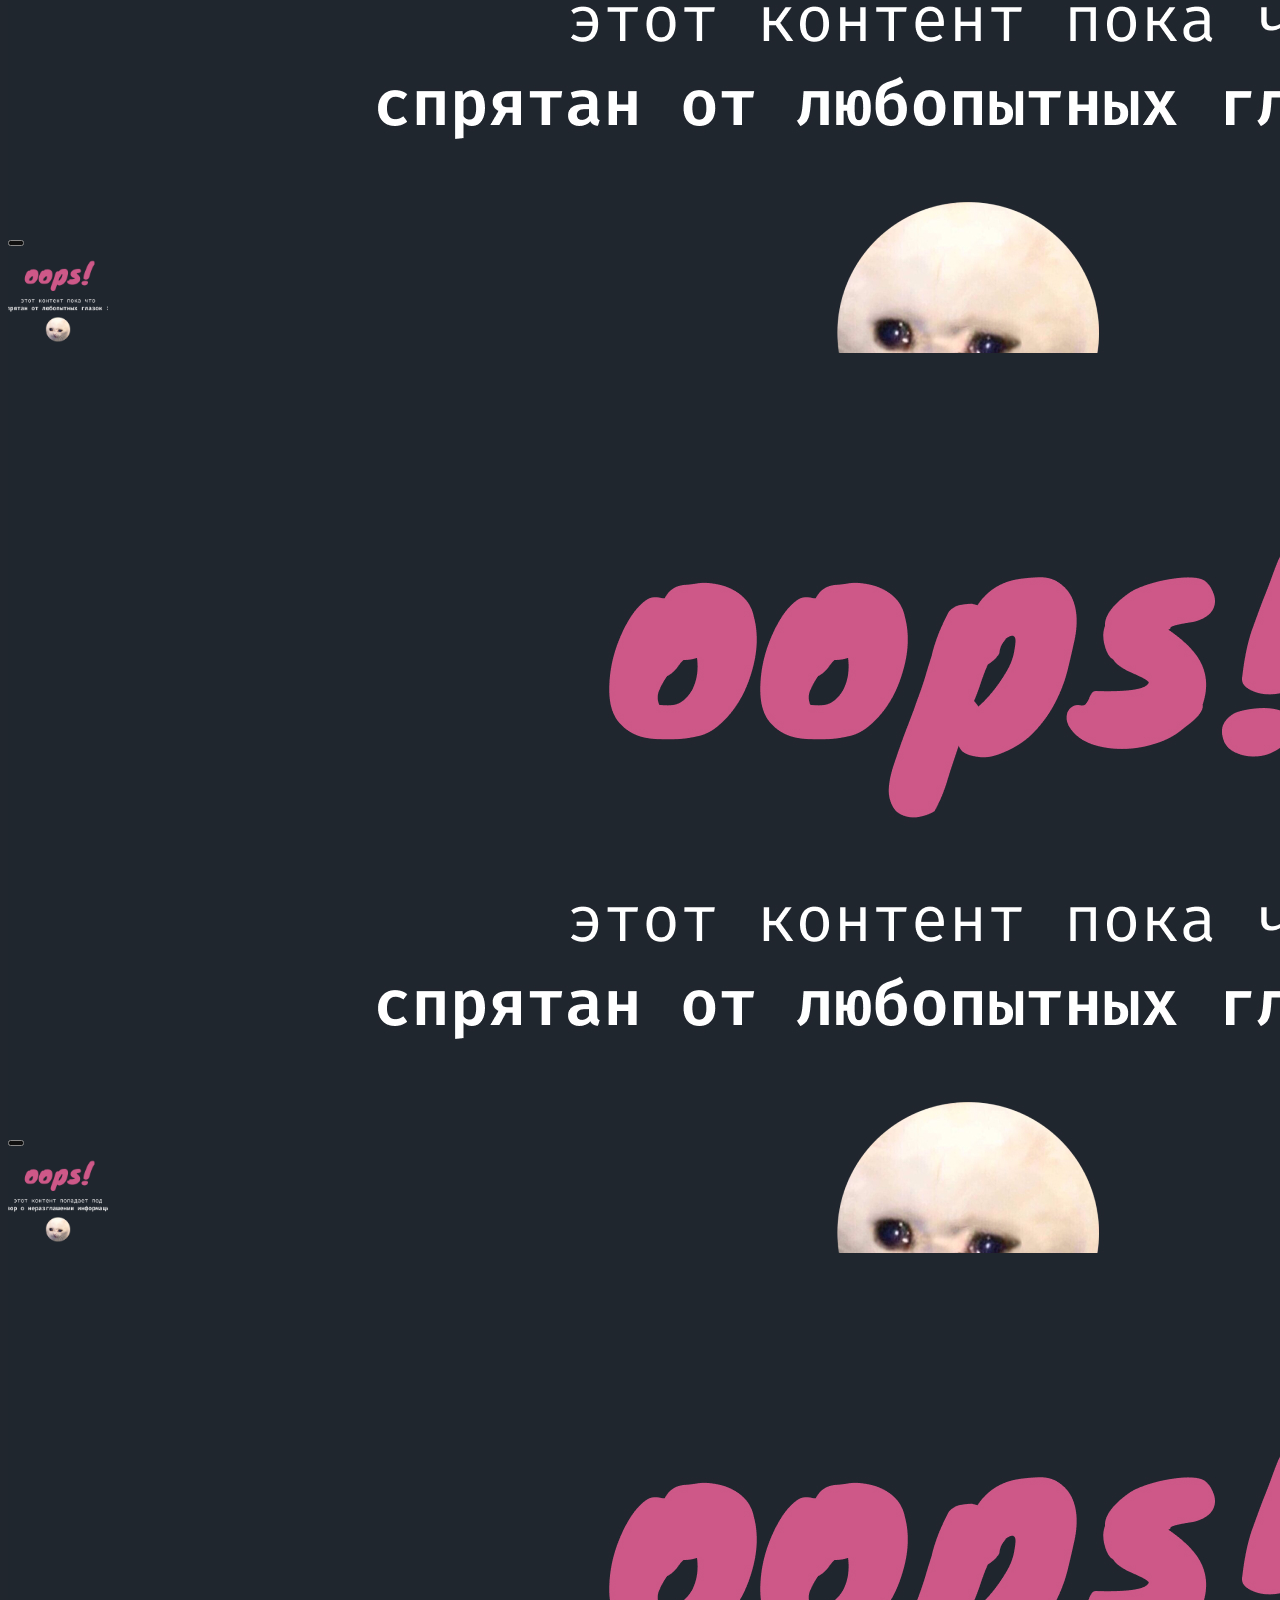
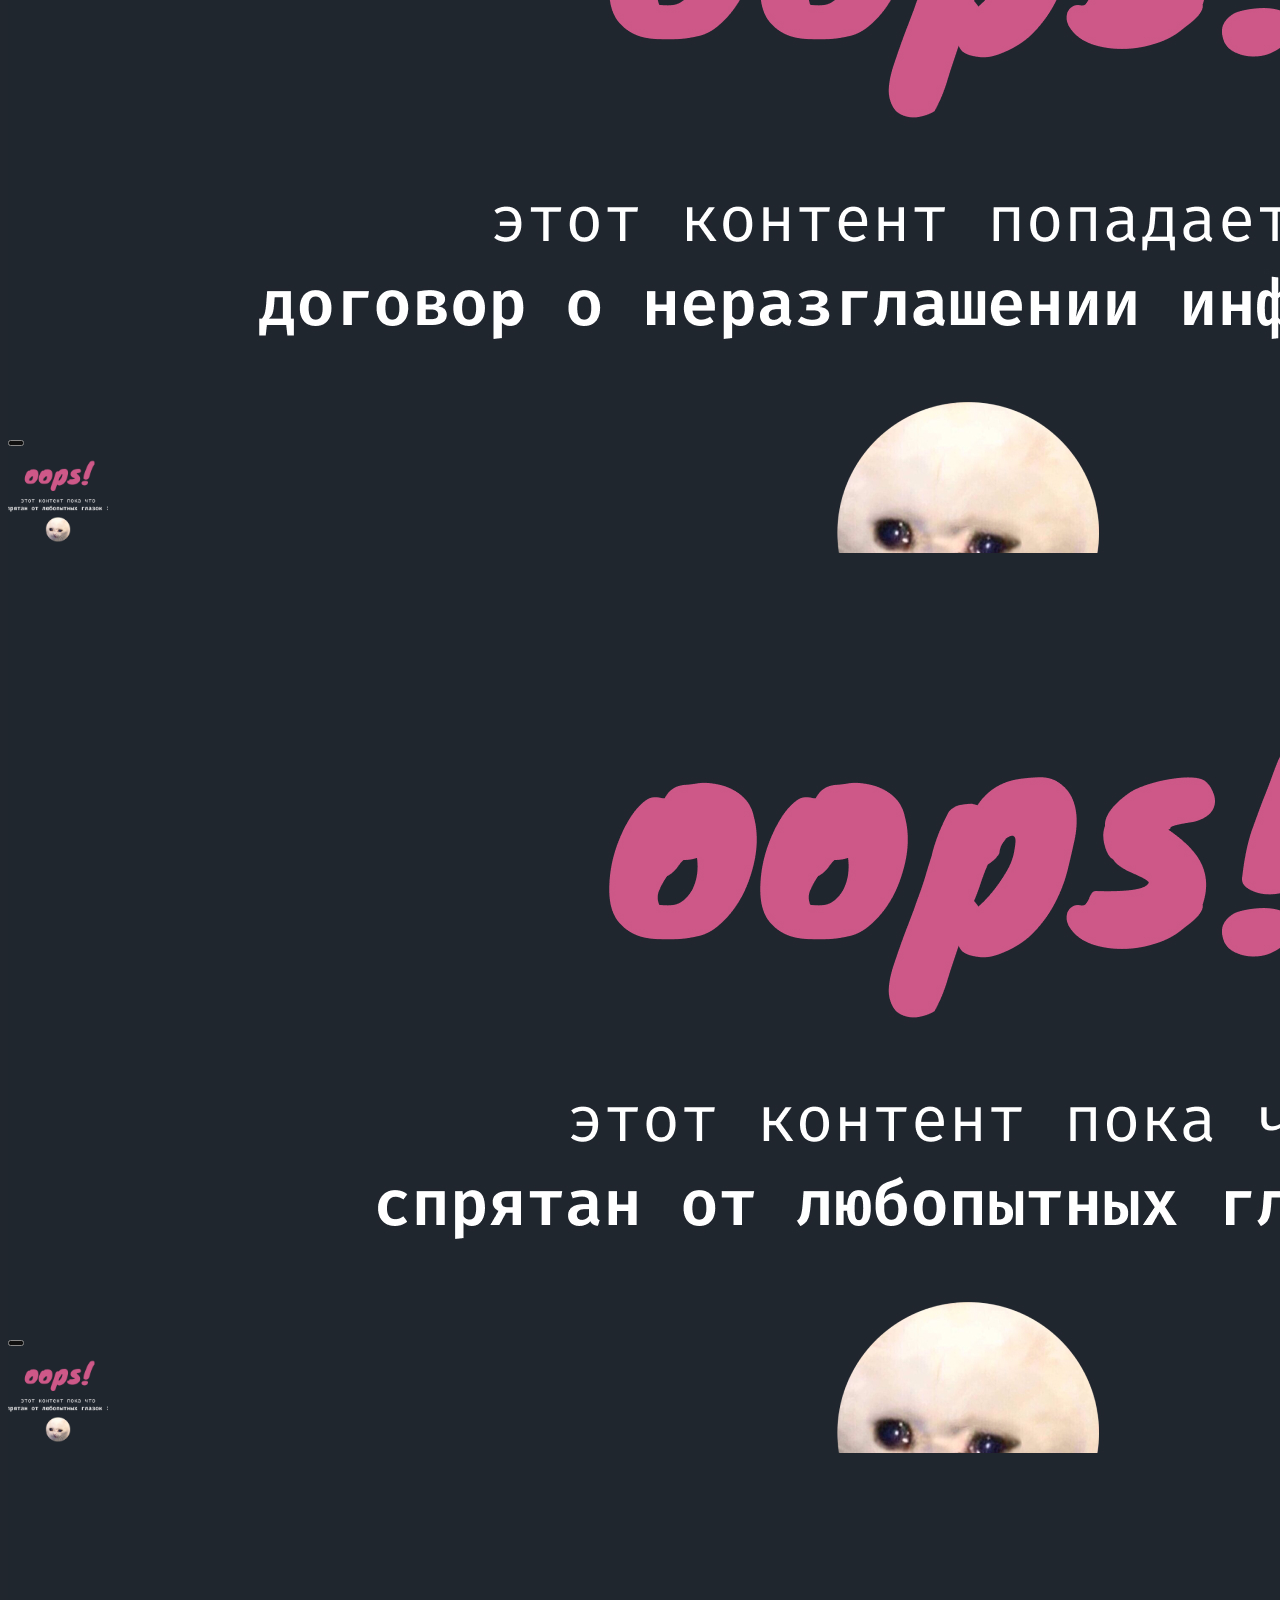
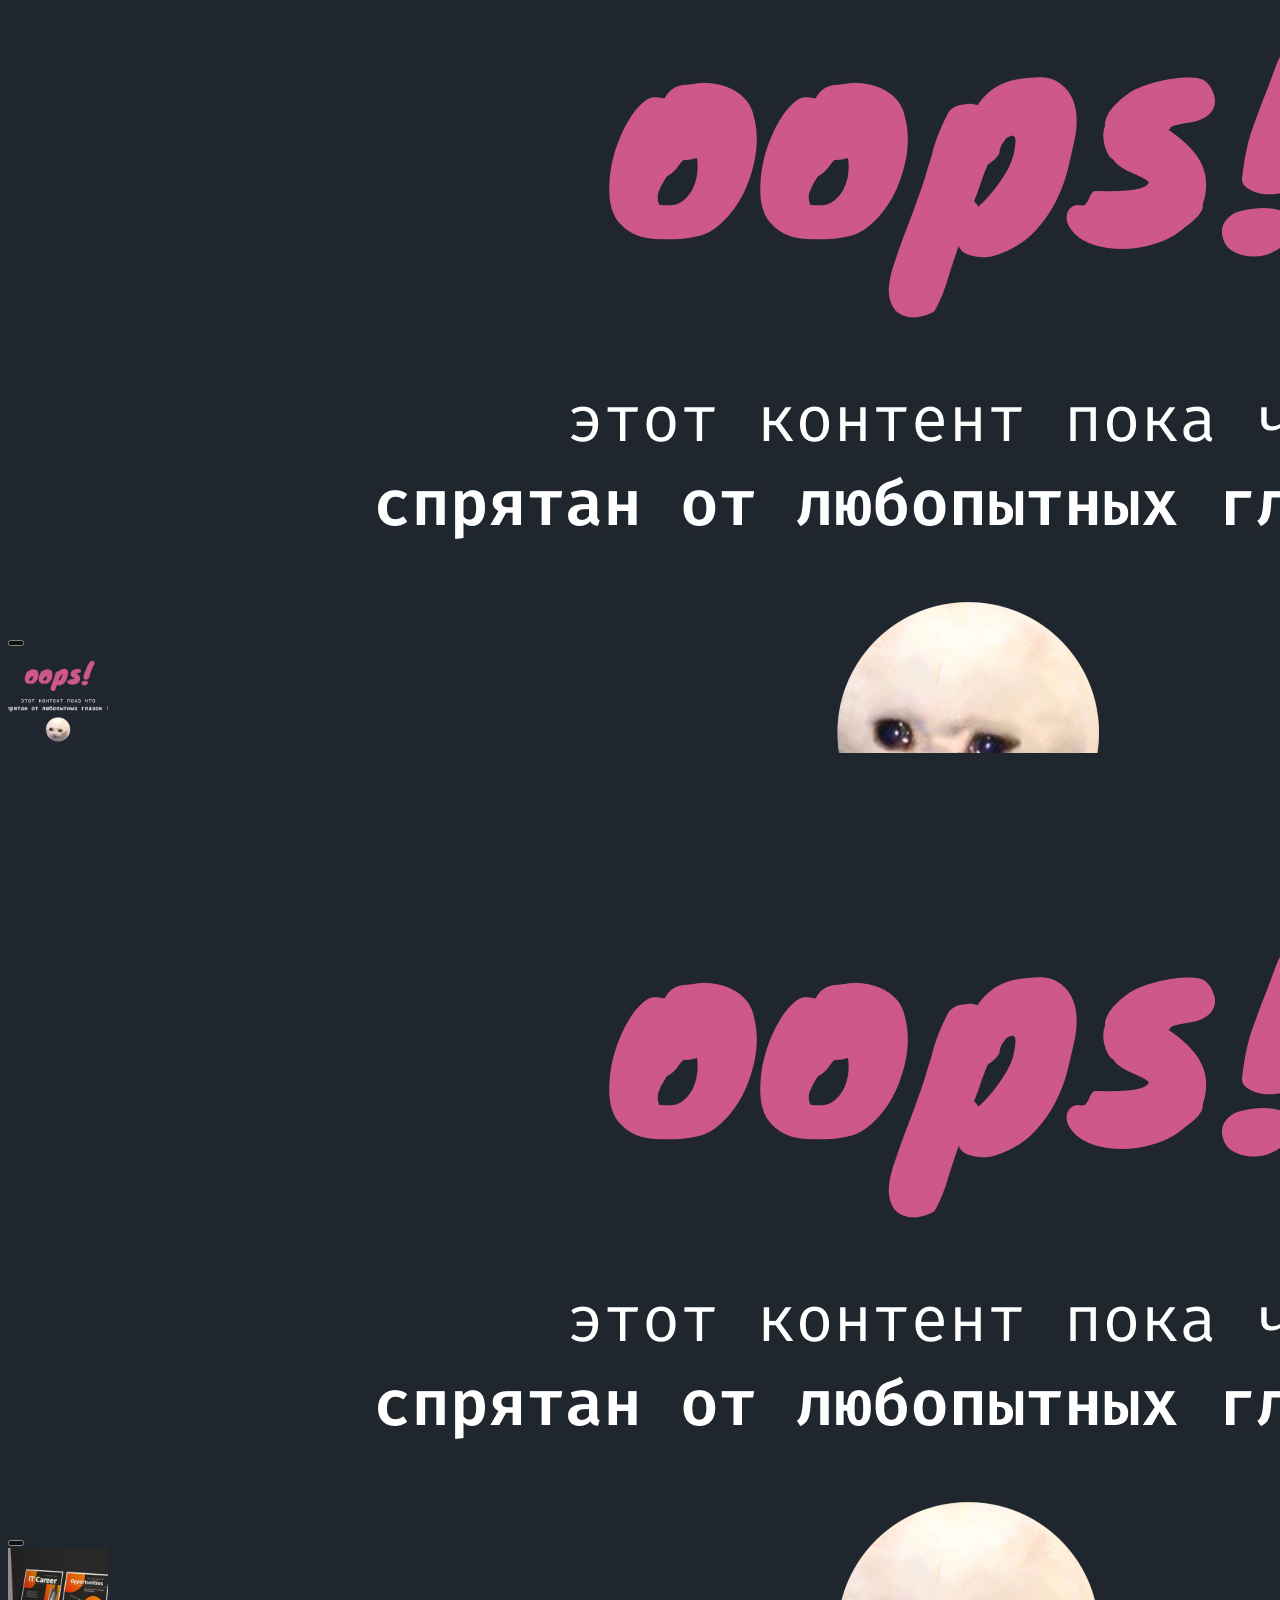
==== commit 7d45db31: "add nda" ====
--- a/index.html
+++ b/index.html
@@ -330,31 +330,31 @@
         <h2 class="h6 text-uppercase text-end pb-4" id="other">/другие проекты</h2>
 
         <div class="row">
-            <div type="button" data-bs-toggle="modal" data-bs-target="#GalleryModal1" class="col-6 col-md-3 text-center pb-5 d-flex align-items-center justify-content-center">
+            <div type="button" data-bs-toggle="modal" data-bs-target="#GalleryModal8" class="col-6 col-md-3 text-center pb-5 d-flex align-items-center justify-content-center">
                     <img class="logo-image img-fluid p-3 p-md-1 mb-2 mb-md-5" src="src/images/home/logos/CL.svg">
             </div>
-            <div type="button" data-bs-toggle="modal" data-bs-target="#GalleryModal1" class="col-6 col-md-3 text-center pb-5 d-flex align-items-center justify-content-center">
+            <div type="button" data-bs-toggle="modal" data-bs-target="#GalleryModal9" class="col-6 col-md-3 text-center pb-5 d-flex align-items-center justify-content-center">
                 <img class="logo-image img-fluid p-3 p-md-1 mb-2 mb-md-5" src="src/images/home/logos/onyx.svg">
             </div>
-            <div type="button" data-bs-toggle="modal" data-bs-target="#GalleryModal1" class="col-6 col-md-3 text-center pb-5 d-flex align-items-center justify-content-center">
+            <div type="button" data-bs-toggle="modal" data-bs-target="#GalleryModal10" class="col-6 col-md-3 text-center pb-5 d-flex align-items-center justify-content-center">
                 <img class="logo-image img-fluid p-3 p-md-1 mb-2 mb-md-5" src="src/images/home/logos/like.svg">
             </div>
-            <div type="button" data-bs-toggle="modal" data-bs-target="#GalleryModal1" class="col-6 col-md-3 text-center pb-5 d-flex align-items-center justify-content-center">
+            <div type="button" data-bs-toggle="modal" data-bs-target="#GalleryModal11" class="col-6 col-md-3 text-center pb-5 d-flex align-items-center justify-content-center">
                 <img class="logo-image img-fluid p-3 p-md-1 mb-2 mb-md-5" src="src/images/home/logos/DApp.svg">
             </div>
             
 
-            <div type="button" data-bs-toggle="modal" data-bs-target="#GalleryModal1" class="col-6 col-md-3 text-center pb-5 d-flex align-items-center justify-content-center">
+            <div type="button" data-bs-toggle="modal" data-bs-target="#GalleryModal12" class="col-6 col-md-3 text-center pb-5 d-flex align-items-center justify-content-center">
                 <img class="logo-image img-fluid p-3 p-md-1 mb-2 mb-md-5" src="src/images/home/logos/GDSC.svg">
             </div>
-            <div type="button" data-bs-toggle="modal" data-bs-target="#GalleryModal1" class="col-6 col-md-3 text-center pb-5 d-flex align-items-center justify-content-center">
+            <div type="button" data-bs-toggle="modal" data-bs-target="#GalleryModal13" class="col-6 col-md-3 text-center pb-5 d-flex align-items-center justify-content-center">
                 <img class="logo-image img-fluid p-3 p-md-1 mb-2 mb-md-5" src="src/images/home/logos/DW.svg">
             </div>
             
-            <div type="button" data-bs-toggle="modal" data-bs-target="#GalleryModal1" class="col-6 col-md-3 text-center pb-5 d-flex align-items-center justify-content-center">
+            <div type="button" data-bs-toggle="modal" data-bs-target="#GalleryModal14" class="col-6 col-md-3 text-center pb-5 d-flex align-items-center justify-content-center">
                 <img class="logo-image img-fluid p-3 p-md-1 mb-2 mb-md-5" src="src/images/home/logos/Grid.svg">
             </div>
-            <div type="button" data-bs-toggle="modal" data-bs-target="#GalleryModal1" class="col-6 col-md-3 text-center pb-5 d-flex align-items-center justify-content-center">
+            <div type="button" data-bs-toggle="modal" data-bs-target="#GalleryModal15" class="col-6 col-md-3 text-center pb-5 d-flex align-items-center justify-content-center">
                 <img class="logo-image img-fluid p-3 p-md-1 mb-2 mb-md-5" src="src/images/home/logos/Rostok.svg">
             </div>
         </div>
@@ -727,287 +727,182 @@
 
     <!-- Other Projects-->
 
+    <!-- Modal 8 Climbing-->
+    <div class="modal fade" id="GalleryModal8" tabindex="-1" aria-labelledby="GalleryModalLabel8" aria-hidden="true">
+        <div class="modal-dialog modal-fullscreen">
+            <div class="modal-content container" style="height: 100vh;">  
+                <div class="container text-end mt-4 mt-sm-5">
+                    <button type="button" class="btn-close" data-bs-dismiss="modal" aria-label="Close" style="filter: invert(1);"></button>
+                </div>
+                <div id="carouselExampleIndicators8" class="carousel slide align-middle position-absolute top-50 start-50 translate-middle w-100" data-bs-ride="carousel">
+                    <!-- Preview -->
+                    <div class="carousel-indicators position-absolute top-100 text-center">
+                        <img src="src/images/hidden.jpg"  style="height: 100px; width: 100px; object-fit: cover;" alt="..." type="button" data-bs-target="#carouselExampleIndicators13" data-bs-slide-to="0" class="active" aria-current="true" aria-label="Slide 1">
+                        </div>
+                    <!-- Preview -->
+
+                    <!-- Full Images -->
+                    <div class="carousel-inner d-flex text-center" >
+                        <div class="carousel-item active">
+                            <img src="src/images/hidden.jpg" class="h-100 img-fluid" alt="...">
+                        </div>
+                        
+                    </div>
+                    <!-- Full Images -->
+
+                    <!-- <button class="carousel-control-prev" type="button" data-bs-target="#carouselExampleIndicators8" data-bs-slide="prev">
+                        <span class="carousel-control-prev-icon" aria-hidden="true"></span>
+                        <span class="visually-hidden">Previous</span>
+                    </button>
+                    <button class="carousel-control-next" type="button" data-bs-target="#carouselExampleIndicators8" data-bs-slide="next">
+                        <span class="carousel-control-next-icon" aria-hidden="true"></span>
+                        <span class="visually-hidden">Next</span>
+                    </button> -->
+                </div>
+            </div>
+        </div>
+    </div>
     <!-- Modal -->
-    <div class="modal fade" id="GalleryModal8" tabindex="-1" aria-labelledby="GalleryModalLabel8" aria-hidden="true">
-        <div class="modal-dialog modal-fullscreen">
-            <div class="modal-content container" style="height: 100vh;">  
-                <div class="container text-end mt-4 mt-sm-5">
-                    <button type="button" class="btn-close" data-bs-dismiss="modal" aria-label="Close" style="filter: invert(1);"></button>
-                </div>
-                <div id="carouselExampleIndicators8" class="carousel slide align-middle position-absolute top-50 start-50 translate-middle w-100" data-bs-ride="carousel">
-                    <!-- Preview -->
-                    <div class="carousel-indicators position-absolute top-100 text-center">
-                        <img src="src/images/home/photo.jpeg"  style="height: 100px; width: 100px; object-fit: cover;" alt="..." type="button" data-bs-target="#carouselExampleIndicators8" data-bs-slide-to="0" class="active" aria-current="true" aria-label="Slide 1">
-                        <img src="src/images/home/photo.jpeg"  style="height: 100px; width: 100px; object-fit: cover;" alt="..." type="button" data-bs-target="#carouselExampleIndicators8" data-bs-slide-to="1" aria-label="Slide 2">
-                        <img src="src/images/home/photo.jpeg"  style="height: 100px; width: 100px; object-fit: cover;" alt="..." type="button" data-bs-target="#carouselExampleIndicators8" data-bs-slide-to="2" aria-label="Slide 2">
-                        <img src="src/images/home/photo.jpeg"  style="height: 100px; width: 100px; object-fit: cover;" alt="..." type="button" data-bs-target="#carouselExampleIndicators8" data-bs-slide-to="3" aria-label="Slide 2">
-                        <img src="src/images/home/photo.jpeg"  style="height: 100px; width: 100px; object-fit: cover;" alt="..." type="button" data-bs-target="#carouselExampleIndicators8" data-bs-slide-to="4" aria-label="Slide 2">
-                        <img src="src/images/home/photo.jpeg"  style="height: 100px; width: 100px; object-fit: cover;" alt="..." type="button" data-bs-target="#carouselExampleIndicators8" data-bs-slide-to="5" aria-label="Slide 2">
-                    </div>
-                    <!-- Preview -->
-
-                    <!-- Full Images -->
-                    <div class="carousel-inner d-flex text-center" >
-                        <div class="carousel-item active">
-                            <img src="src/images/home/photo.jpeg" class="h-100 img-fluid" alt="...">
-                        </div>
-                        <div class="carousel-item">
-                            <img src="src/images/home/111.jpg" class="h-100 img-fluid" alt="...">
-                        </div>
-                        <div class="carousel-item">
-                            <img src="src/images/home/222.jpg" class="h-100 img-fluid" alt="...">
-                        </div>
-                        <div class="carousel-item">
-                            <img src="src/images/home/222.jpg" class="h-100 img-fluid" alt="...">
-                        </div>
-                        <div class="carousel-item">
-                            <img src="src/images/home/222.jpg" class="h-100 img-fluid" alt="...">
-                        </div>
-                        <div class="carousel-item">
-                            <img src="src/images/home/222.jpg" class="h-100 img-fluid" alt="...">
-                        </div>
-                    </div>
-                    <!-- Full Images -->
-
-                    <button class="carousel-control-prev" type="button" data-bs-target="#carouselExampleIndicators8" data-bs-slide="prev">
-                        <span class="carousel-control-prev-icon" aria-hidden="true"></span>
-                        <span class="visually-hidden">Previous</span>
-                    </button>
-                    <button class="carousel-control-next" type="button" data-bs-target="#carouselExampleIndicators8" data-bs-slide="next">
-                        <span class="carousel-control-next-icon" aria-hidden="true"></span>
-                        <span class="visually-hidden">Next</span>
-                    </button>
+
+    <!-- Modal 9 Onyx-->
+    <div class="modal fade" id="GalleryModal9" tabindex="-1" aria-labelledby="GalleryModalLabel9" aria-hidden="true">
+        <div class="modal-dialog modal-fullscreen">
+            <div class="modal-content container" style="height: 100vh;">  
+                <div class="container text-end mt-4 mt-sm-5">
+                    <button type="button" class="btn-close" data-bs-dismiss="modal" aria-label="Close" style="filter: invert(1);"></button>
+                </div>
+                <div id="carouselExampleIndicators9" class="carousel slide align-middle position-absolute top-50 start-50 translate-middle w-100" data-bs-ride="carousel">
+                    <!-- Preview -->
+                    <div class="carousel-indicators position-absolute top-100 text-center">
+                        <img src="src/images/hidden.jpg"  style="height: 100px; width: 100px; object-fit: cover;" alt="..." type="button" data-bs-target="#carouselExampleIndicators13" data-bs-slide-to="0" class="active" aria-current="true" aria-label="Slide 1">
+                        </div>
+                    <!-- Preview -->
+
+                    <!-- Full Images -->
+                    <div class="carousel-inner d-flex text-center" >
+                        <div class="carousel-item active">
+                            <img src="src/images/hidden.jpg" class="h-100 img-fluid" alt="...">
+                        </div>
+                        
+                    </div>
+                    <!-- Full Images -->
+
+                    <!-- <button class="carousel-control-prev" type="button" data-bs-target="#carouselExampleIndicators9" data-bs-slide="prev">
+                        <span class="carousel-control-prev-icon" aria-hidden="true"></span>
+                        <span class="visually-hidden">Previous</span>
+                    </button>
+                    <button class="carousel-control-next" type="button" data-bs-target="#carouselExampleIndicators9" data-bs-slide="next">
+                        <span class="carousel-control-next-icon" aria-hidden="true"></span>
+                        <span class="visually-hidden">Next</span>
+                    </button> -->
                 </div>
             </div>
         </div>
     </div>
     <!-- Modal -->
 
+    <!-- Modal 10 Like-->
+    <div class="modal fade" id="GalleryModal10" tabindex="-1" aria-labelledby="GalleryModalLabel10" aria-hidden="true">
+        <div class="modal-dialog modal-fullscreen">
+            <div class="modal-content container" style="height: 100vh;">  
+                <div class="container text-end mt-4 mt-sm-5">
+                    <button type="button" class="btn-close" data-bs-dismiss="modal" aria-label="Close" style="filter: invert(1);"></button>
+                </div>
+                <div id="carouselExampleIndicators10" class="carousel slide align-middle position-absolute top-50 start-50 translate-middle w-100" data-bs-ride="carousel">
+                    <!-- Preview -->
+                    <div class="carousel-indicators position-absolute top-100 text-center">
+                        <img src="src/images/NDA.jpg"  style="height: 100px; width: 100px; object-fit: cover;" alt="..." type="button" data-bs-target="#carouselExampleIndicators10" data-bs-slide-to="0" class="active" aria-current="true" aria-label="Slide 1">
+                      </div>
+                    <!-- Preview -->
+
+                    <!-- Full Images -->
+                    <div class="carousel-inner d-flex text-center" >
+                        <div class="carousel-item active">
+                            <img src="src/images/NDA.jpg" class="h-100 img-fluid" alt="...">
+                        </div>
+                    </div>
+                    <!-- Full Images -->
+                </div>
+            </div>
+        </div>
+    </div>
+    <!-- Modal 10 Like-->
+
+    <!-- Modal 11 DApp-->
+    <div class="modal fade" id="GalleryModal11" tabindex="-1" aria-labelledby="GalleryModalLabel11" aria-hidden="true">
+        <div class="modal-dialog modal-fullscreen">
+            <div class="modal-content container" style="height: 100vh;">  
+                <div class="container text-end mt-4 mt-sm-5">
+                    <button type="button" class="btn-close" data-bs-dismiss="modal" aria-label="Close" style="filter: invert(1);"></button>
+                </div>
+                <div id="carouselExampleIndicators11" class="carousel slide align-middle position-absolute top-50 start-50 translate-middle w-100" data-bs-ride="carousel">
+                    <!-- Preview -->
+                    <div class="carousel-indicators position-absolute top-100 text-center">
+                        <img src="src/images/hidden.jpg"  style="height: 100px; width: 100px; object-fit: cover;" alt="..." type="button" data-bs-target="#carouselExampleIndicators13" data-bs-slide-to="0" class="active" aria-current="true" aria-label="Slide 1">
+                        </div>
+                    <!-- Preview -->
+
+                    <!-- Full Images -->
+                    <div class="carousel-inner d-flex text-center" >
+                        <div class="carousel-item active">
+                            <img src="src/images/hidden.jpg" class="h-100 img-fluid" alt="...">
+                        </div>
+                        
+                    </div>
+                    <!-- Full Images -->
+
+                    <!-- <button class="carousel-control-prev" type="button" data-bs-target="#carouselExampleIndicators11" data-bs-slide="prev">
+                        <span class="carousel-control-prev-icon" aria-hidden="true"></span>
+                        <span class="visually-hidden">Previous</span>
+                    </button>
+                    <button class="carousel-control-next" type="button" data-bs-target="#carouselExampleIndicators11" data-bs-slide="next">
+                        <span class="carousel-control-next-icon" aria-hidden="true"></span>
+                        <span class="visually-hidden">Next</span>
+                    </button> -->
+                </div>
+            </div>
+        </div>
+    </div>
     <!-- Modal -->
-    <div class="modal fade" id="GalleryModal9" tabindex="-1" aria-labelledby="GalleryModalLabel9" aria-hidden="true">
-        <div class="modal-dialog modal-fullscreen">
-            <div class="modal-content container" style="height: 100vh;">  
-                <div class="container text-end mt-4 mt-sm-5">
-                    <button type="button" class="btn-close" data-bs-dismiss="modal" aria-label="Close" style="filter: invert(1);"></button>
-                </div>
-                <div id="carouselExampleIndicators9" class="carousel slide align-middle position-absolute top-50 start-50 translate-middle w-100" data-bs-ride="carousel">
-                    <!-- Preview -->
-                    <div class="carousel-indicators position-absolute top-100 text-center">
-                        <img src="src/images/home/photo.jpeg"  style="height: 100px; width: 100px; object-fit: cover;" alt="..." type="button" data-bs-target="#carouselExampleIndicators9" data-bs-slide-to="0" class="active" aria-current="true" aria-label="Slide 1">
-                        <img src="src/images/home/photo.jpeg"  style="height: 100px; width: 100px; object-fit: cover;" alt="..." type="button" data-bs-target="#carouselExampleIndicators9" data-bs-slide-to="1" aria-label="Slide 2">
-                        <img src="src/images/home/photo.jpeg"  style="height: 100px; width: 100px; object-fit: cover;" alt="..." type="button" data-bs-target="#carouselExampleIndicators9" data-bs-slide-to="2" aria-label="Slide 2">
-                        <img src="src/images/home/photo.jpeg"  style="height: 100px; width: 100px; object-fit: cover;" alt="..." type="button" data-bs-target="#carouselExampleIndicators9" data-bs-slide-to="3" aria-label="Slide 2">
-                        <img src="src/images/home/photo.jpeg"  style="height: 100px; width: 100px; object-fit: cover;" alt="..." type="button" data-bs-target="#carouselExampleIndicators9" data-bs-slide-to="4" aria-label="Slide 2">
-                        <img src="src/images/home/photo.jpeg"  style="height: 100px; width: 100px; object-fit: cover;" alt="..." type="button" data-bs-target="#carouselExampleIndicators9" data-bs-slide-to="5" aria-label="Slide 2">
-                    </div>
-                    <!-- Preview -->
-
-                    <!-- Full Images -->
-                    <div class="carousel-inner d-flex text-center" >
-                        <div class="carousel-item active">
-                            <img src="src/images/home/photo.jpeg" class="h-100 img-fluid" alt="...">
-                        </div>
-                        <div class="carousel-item">
-                            <img src="src/images/home/111.jpg" class="h-100 img-fluid" alt="...">
-                        </div>
-                        <div class="carousel-item">
-                            <img src="src/images/home/222.jpg" class="h-100 img-fluid" alt="...">
-                        </div>
-                        <div class="carousel-item">
-                            <img src="src/images/home/222.jpg" class="h-100 img-fluid" alt="...">
-                        </div>
-                        <div class="carousel-item">
-                            <img src="src/images/home/222.jpg" class="h-100 img-fluid" alt="...">
-                        </div>
-                        <div class="carousel-item">
-                            <img src="src/images/home/222.jpg" class="h-100 img-fluid" alt="...">
-                        </div>
-                    </div>
-                    <!-- Full Images -->
-
-                    <button class="carousel-control-prev" type="button" data-bs-target="#carouselExampleIndicators9" data-bs-slide="prev">
-                        <span class="carousel-control-prev-icon" aria-hidden="true"></span>
-                        <span class="visually-hidden">Previous</span>
-                    </button>
-                    <button class="carousel-control-next" type="button" data-bs-target="#carouselExampleIndicators9" data-bs-slide="next">
-                        <span class="carousel-control-next-icon" aria-hidden="true"></span>
-                        <span class="visually-hidden">Next</span>
-                    </button>
+
+    <!-- Modal 12 GDSC-->
+    <div class="modal fade" id="GalleryModal12" tabindex="-1" aria-labelledby="GalleryModalLabel12" aria-hidden="true">
+        <div class="modal-dialog modal-fullscreen">
+            <div class="modal-content container" style="height: 100vh;">  
+                <div class="container text-end mt-4 mt-sm-5">
+                    <button type="button" class="btn-close" data-bs-dismiss="modal" aria-label="Close" style="filter: invert(1);"></button>
+                </div>
+                <div id="carouselExampleIndicators12" class="carousel slide align-middle position-absolute top-50 start-50 translate-middle w-100" data-bs-ride="carousel">
+                    <!-- Preview -->
+                    <div class="carousel-indicators position-absolute top-100 text-center">
+                        <img src="src/images/hidden.jpg"  style="height: 100px; width: 100px; object-fit: cover;" alt="..." type="button" data-bs-target="#carouselExampleIndicators13" data-bs-slide-to="0" class="active" aria-current="true" aria-label="Slide 1">
+                        </div>
+                    <!-- Preview -->
+
+                    <!-- Full Images -->
+                    <div class="carousel-inner d-flex text-center" >
+                        <div class="carousel-item active">
+                            <img src="src/images/hidden.jpg" class="h-100 img-fluid" alt="...">
+                        </div>
+                        
+                    </div>
+                    <!-- Full Images -->
+
+                    <!-- <button class="carousel-control-prev" type="button" data-bs-target="#carouselExampleIndicators12" data-bs-slide="prev">
+                        <span class="carousel-control-prev-icon" aria-hidden="true"></span>
+                        <span class="visually-hidden">Previous</span>
+                    </button>
+                    <button class="carousel-control-next" type="button" data-bs-target="#carouselExampleIndicators12" data-bs-slide="next">
+                        <span class="carousel-control-next-icon" aria-hidden="true"></span>
+                        <span class="visually-hidden">Next</span>
+                    </button> -->
                 </div>
             </div>
         </div>
     </div>
     <!-- Modal -->
 
-    <!-- Modal -->
-    <div class="modal fade" id="GalleryModal10" tabindex="-1" aria-labelledby="GalleryModalLabel10" aria-hidden="true">
-        <div class="modal-dialog modal-fullscreen">
-            <div class="modal-content container" style="height: 100vh;">  
-                <div class="container text-end mt-4 mt-sm-5">
-                    <button type="button" class="btn-close" data-bs-dismiss="modal" aria-label="Close" style="filter: invert(1);"></button>
-                </div>
-                <div id="carouselExampleIndicators10" class="carousel slide align-middle position-absolute top-50 start-50 translate-middle w-100" data-bs-ride="carousel">
-                    <!-- Preview -->
-                    <div class="carousel-indicators position-absolute top-100 text-center">
-                        <img src="src/images/home/photo.jpeg"  style="height: 100px; width: 100px; object-fit: cover;" alt="..." type="button" data-bs-target="#carouselExampleIndicators10" data-bs-slide-to="0" class="active" aria-current="true" aria-label="Slide 1">
-                        <img src="src/images/home/photo.jpeg"  style="height: 100px; width: 100px; object-fit: cover;" alt="..." type="button" data-bs-target="#carouselExampleIndicators10" data-bs-slide-to="1" aria-label="Slide 2">
-                        <img src="src/images/home/photo.jpeg"  style="height: 100px; width: 100px; object-fit: cover;" alt="..." type="button" data-bs-target="#carouselExampleIndicators10" data-bs-slide-to="2" aria-label="Slide 2">
-                        <img src="src/images/home/photo.jpeg"  style="height: 100px; width: 100px; object-fit: cover;" alt="..." type="button" data-bs-target="#carouselExampleIndicators10" data-bs-slide-to="3" aria-label="Slide 2">
-                        <img src="src/images/home/photo.jpeg"  style="height: 100px; width: 100px; object-fit: cover;" alt="..." type="button" data-bs-target="#carouselExampleIndicators10" data-bs-slide-to="4" aria-label="Slide 2">
-                        <img src="src/images/home/photo.jpeg"  style="height: 100px; width: 100px; object-fit: cover;" alt="..." type="button" data-bs-target="#carouselExampleIndicators10" data-bs-slide-to="5" aria-label="Slide 2">
-                    </div>
-                    <!-- Preview -->
-
-                    <!-- Full Images -->
-                    <div class="carousel-inner d-flex text-center" >
-                        <div class="carousel-item active">
-                            <img src="src/images/home/photo.jpeg" class="h-100 img-fluid" alt="...">
-                        </div>
-                        <div class="carousel-item">
-                            <img src="src/images/home/111.jpg" class="h-100 img-fluid" alt="...">
-                        </div>
-                        <div class="carousel-item">
-                            <img src="src/images/home/222.jpg" class="h-100 img-fluid" alt="...">
-                        </div>
-                        <div class="carousel-item">
-                            <img src="src/images/home/222.jpg" class="h-100 img-fluid" alt="...">
-                        </div>
-                        <div class="carousel-item">
-                            <img src="src/images/home/222.jpg" class="h-100 img-fluid" alt="...">
-                        </div>
-                        <div class="carousel-item">
-                            <img src="src/images/home/222.jpg" class="h-100 img-fluid" alt="...">
-                        </div>
-                    </div>
-                    <!-- Full Images -->
-
-                    <button class="carousel-control-prev" type="button" data-bs-target="#carouselExampleIndicators10" data-bs-slide="prev">
-                        <span class="carousel-control-prev-icon" aria-hidden="true"></span>
-                        <span class="visually-hidden">Previous</span>
-                    </button>
-                    <button class="carousel-control-next" type="button" data-bs-target="#carouselExampleIndicators10" data-bs-slide="next">
-                        <span class="carousel-control-next-icon" aria-hidden="true"></span>
-                        <span class="visually-hidden">Next</span>
-                    </button>
-                </div>
-            </div>
-        </div>
-    </div>
-    <!-- Modal -->
-
-    <!-- Modal -->
-    <div class="modal fade" id="GalleryModal11" tabindex="-1" aria-labelledby="GalleryModalLabel11" aria-hidden="true">
-        <div class="modal-dialog modal-fullscreen">
-            <div class="modal-content container" style="height: 100vh;">  
-                <div class="container text-end mt-4 mt-sm-5">
-                    <button type="button" class="btn-close" data-bs-dismiss="modal" aria-label="Close" style="filter: invert(1);"></button>
-                </div>
-                <div id="carouselExampleIndicators11" class="carousel slide align-middle position-absolute top-50 start-50 translate-middle w-100" data-bs-ride="carousel">
-                    <!-- Preview -->
-                    <div class="carousel-indicators position-absolute top-100 text-center">
-                        <img src="src/images/home/photo.jpeg"  style="height: 100px; width: 100px; object-fit: cover;" alt="..." type="button" data-bs-target="#carouselExampleIndicators11" data-bs-slide-to="0" class="active" aria-current="true" aria-label="Slide 1">
-                        <img src="src/images/home/photo.jpeg"  style="height: 100px; width: 100px; object-fit: cover;" alt="..." type="button" data-bs-target="#carouselExampleIndicators11" data-bs-slide-to="1" aria-label="Slide 2">
-                        <img src="src/images/home/photo.jpeg"  style="height: 100px; width: 100px; object-fit: cover;" alt="..." type="button" data-bs-target="#carouselExampleIndicators11" data-bs-slide-to="2" aria-label="Slide 2">
-                        <img src="src/images/home/photo.jpeg"  style="height: 100px; width: 100px; object-fit: cover;" alt="..." type="button" data-bs-target="#carouselExampleIndicators11" data-bs-slide-to="3" aria-label="Slide 2">
-                        <img src="src/images/home/photo.jpeg"  style="height: 100px; width: 100px; object-fit: cover;" alt="..." type="button" data-bs-target="#carouselExampleIndicators11" data-bs-slide-to="4" aria-label="Slide 2">
-                        <img src="src/images/home/photo.jpeg"  style="height: 100px; width: 100px; object-fit: cover;" alt="..." type="button" data-bs-target="#carouselExampleIndicators11" data-bs-slide-to="5" aria-label="Slide 2">
-                    </div>
-                    <!-- Preview -->
-
-                    <!-- Full Images -->
-                    <div class="carousel-inner d-flex text-center" >
-                        <div class="carousel-item active">
-                            <img src="src/images/home/photo.jpeg" class="h-100 img-fluid" alt="...">
-                        </div>
-                        <div class="carousel-item">
-                            <img src="src/images/home/111.jpg" class="h-100 img-fluid" alt="...">
-                        </div>
-                        <div class="carousel-item">
-                            <img src="src/images/home/222.jpg" class="h-100 img-fluid" alt="...">
-                        </div>
-                        <div class="carousel-item">
-                            <img src="src/images/home/222.jpg" class="h-100 img-fluid" alt="...">
-                        </div>
-                        <div class="carousel-item">
-                            <img src="src/images/home/222.jpg" class="h-100 img-fluid" alt="...">
-                        </div>
-                        <div class="carousel-item">
-                            <img src="src/images/home/222.jpg" class="h-100 img-fluid" alt="...">
-                        </div>
-                    </div>
-                    <!-- Full Images -->
-
-                    <button class="carousel-control-prev" type="button" data-bs-target="#carouselExampleIndicators11" data-bs-slide="prev">
-                        <span class="carousel-control-prev-icon" aria-hidden="true"></span>
-                        <span class="visually-hidden">Previous</span>
-                    </button>
-                    <button class="carousel-control-next" type="button" data-bs-target="#carouselExampleIndicators11" data-bs-slide="next">
-                        <span class="carousel-control-next-icon" aria-hidden="true"></span>
-                        <span class="visually-hidden">Next</span>
-                    </button>
-                </div>
-            </div>
-        </div>
-    </div>
-    <!-- Modal -->
-
-    <!-- Modal -->
-    <div class="modal fade" id="GalleryModal12" tabindex="-1" aria-labelledby="GalleryModalLabel12" aria-hidden="true">
-        <div class="modal-dialog modal-fullscreen">
-            <div class="modal-content container" style="height: 100vh;">  
-                <div class="container text-end mt-4 mt-sm-5">
-                    <button type="button" class="btn-close" data-bs-dismiss="modal" aria-label="Close" style="filter: invert(1);"></button>
-                </div>
-                <div id="carouselExampleIndicators12" class="carousel slide align-middle position-absolute top-50 start-50 translate-middle w-100" data-bs-ride="carousel">
-                    <!-- Preview -->
-                    <div class="carousel-indicators position-absolute top-100 text-center">
-                        <img src="src/images/home/photo.jpeg"  style="height: 100px; width: 100px; object-fit: cover;" alt="..." type="button" data-bs-target="#carouselExampleIndicators12" data-bs-slide-to="0" class="active" aria-current="true" aria-label="Slide 1">
-                        <img src="src/images/home/photo.jpeg"  style="height: 100px; width: 100px; object-fit: cover;" alt="..." type="button" data-bs-target="#carouselExampleIndicators12" data-bs-slide-to="1" aria-label="Slide 2">
-                        <img src="src/images/home/photo.jpeg"  style="height: 100px; width: 100px; object-fit: cover;" alt="..." type="button" data-bs-target="#carouselExampleIndicators12" data-bs-slide-to="2" aria-label="Slide 2">
-                        <img src="src/images/home/photo.jpeg"  style="height: 100px; width: 100px; object-fit: cover;" alt="..." type="button" data-bs-target="#carouselExampleIndicators12" data-bs-slide-to="3" aria-label="Slide 2">
-                        <img src="src/images/home/photo.jpeg"  style="height: 100px; width: 100px; object-fit: cover;" alt="..." type="button" data-bs-target="#carouselExampleIndicators12" data-bs-slide-to="4" aria-label="Slide 2">
-                        <img src="src/images/home/photo.jpeg"  style="height: 100px; width: 100px; object-fit: cover;" alt="..." type="button" data-bs-target="#carouselExampleIndicators12" data-bs-slide-to="5" aria-label="Slide 2">
-                    </div>
-                    <!-- Preview -->
-
-                    <!-- Full Images -->
-                    <div class="carousel-inner d-flex text-center" >
-                        <div class="carousel-item active">
-                            <img src="src/images/home/photo.jpeg" class="h-100 img-fluid" alt="...">
-                        </div>
-                        <div class="carousel-item">
-                            <img src="src/images/home/111.jpg" class="h-100 img-fluid" alt="...">
-                        </div>
-                        <div class="carousel-item">
-                            <img src="src/images/home/222.jpg" class="h-100 img-fluid" alt="...">
-                        </div>
-                        <div class="carousel-item">
-                            <img src="src/images/home/222.jpg" class="h-100 img-fluid" alt="...">
-                        </div>
-                        <div class="carousel-item">
-                            <img src="src/images/home/222.jpg" class="h-100 img-fluid" alt="...">
-                        </div>
-                        <div class="carousel-item">
-                            <img src="src/images/home/222.jpg" class="h-100 img-fluid" alt="...">
-                        </div>
-                    </div>
-                    <!-- Full Images -->
-
-                    <button class="carousel-control-prev" type="button" data-bs-target="#carouselExampleIndicators12" data-bs-slide="prev">
-                        <span class="carousel-control-prev-icon" aria-hidden="true"></span>
-                        <span class="visually-hidden">Previous</span>
-                    </button>
-                    <button class="carousel-control-next" type="button" data-bs-target="#carouselExampleIndicators12" data-bs-slide="next">
-                        <span class="carousel-control-next-icon" aria-hidden="true"></span>
-                        <span class="visually-hidden">Next</span>
-                    </button>
-                </div>
-            </div>
-        </div>
-    </div>
-    <!-- Modal -->
-
-    <!-- Modal -->
+    <!-- Modal 13 Dynamic Wallpaper-->
     <div class="modal fade" id="GalleryModal13" tabindex="-1" aria-labelledby="GalleryModalLabel13" aria-hidden="true">
         <div class="modal-dialog modal-fullscreen">
             <div class="modal-content container" style="height: 100vh;">  
@@ -1017,53 +912,34 @@
                 <div id="carouselExampleIndicators13" class="carousel slide align-middle position-absolute top-50 start-50 translate-middle w-100" data-bs-ride="carousel">
                     <!-- Preview -->
                     <div class="carousel-indicators position-absolute top-100 text-center">
-                        <img src="src/images/home/photo.jpeg"  style="height: 100px; width: 100px; object-fit: cover;" alt="..." type="button" data-bs-target="#carouselExampleIndicators13" data-bs-slide-to="0" class="active" aria-current="true" aria-label="Slide 1">
-                        <img src="src/images/home/photo.jpeg"  style="height: 100px; width: 100px; object-fit: cover;" alt="..." type="button" data-bs-target="#carouselExampleIndicators13" data-bs-slide-to="1" aria-label="Slide 2">
-                        <img src="src/images/home/photo.jpeg"  style="height: 100px; width: 100px; object-fit: cover;" alt="..." type="button" data-bs-target="#carouselExampleIndicators13" data-bs-slide-to="2" aria-label="Slide 2">
-                        <img src="src/images/home/photo.jpeg"  style="height: 100px; width: 100px; object-fit: cover;" alt="..." type="button" data-bs-target="#carouselExampleIndicators13" data-bs-slide-to="3" aria-label="Slide 2">
-                        <img src="src/images/home/photo.jpeg"  style="height: 100px; width: 100px; object-fit: cover;" alt="..." type="button" data-bs-target="#carouselExampleIndicators13" data-bs-slide-to="4" aria-label="Slide 2">
-                        <img src="src/images/home/photo.jpeg"  style="height: 100px; width: 100px; object-fit: cover;" alt="..." type="button" data-bs-target="#carouselExampleIndicators13" data-bs-slide-to="5" aria-label="Slide 2">
-                    </div>
-                    <!-- Preview -->
-
-                    <!-- Full Images -->
-                    <div class="carousel-inner d-flex text-center" >
-                        <div class="carousel-item active">
-                            <img src="src/images/home/photo.jpeg" class="h-100 img-fluid" alt="...">
-                        </div>
-                        <div class="carousel-item">
-                            <img src="src/images/home/111.jpg" class="h-100 img-fluid" alt="...">
-                        </div>
-                        <div class="carousel-item">
-                            <img src="src/images/home/222.jpg" class="h-100 img-fluid" alt="...">
-                        </div>
-                        <div class="carousel-item">
-                            <img src="src/images/home/222.jpg" class="h-100 img-fluid" alt="...">
-                        </div>
-                        <div class="carousel-item">
-                            <img src="src/images/home/222.jpg" class="h-100 img-fluid" alt="...">
-                        </div>
-                        <div class="carousel-item">
-                            <img src="src/images/home/222.jpg" class="h-100 img-fluid" alt="...">
-                        </div>
-                    </div>
-                    <!-- Full Images -->
-
-                    <button class="carousel-control-prev" type="button" data-bs-target="#carouselExampleIndicators13" data-bs-slide="prev">
+                        <img src="src/images/hidden.jpg"  style="height: 100px; width: 100px; object-fit: cover;" alt="..." type="button" data-bs-target="#carouselExampleIndicators13" data-bs-slide-to="0" class="active" aria-current="true" aria-label="Slide 1">
+                        </div>
+                    <!-- Preview -->
+
+                    <!-- Full Images -->
+                    <div class="carousel-inner d-flex text-center" >
+                        <div class="carousel-item active">
+                            <img src="src/images/hidden.jpg" class="h-100 img-fluid" alt="...">
+                        </div>
+                        
+                    </div>
+                    <!-- Full Images -->
+
+                    <!-- <button class="carousel-control-prev" type="button" data-bs-target="#carouselExampleIndicators13" data-bs-slide="prev">
                         <span class="carousel-control-prev-icon" aria-hidden="true"></span>
                         <span class="visually-hidden">Previous</span>
                     </button>
                     <button class="carousel-control-next" type="button" data-bs-target="#carouselExampleIndicators13" data-bs-slide="next">
                         <span class="carousel-control-next-icon" aria-hidden="true"></span>
                         <span class="visually-hidden">Next</span>
-                    </button>
-                </div>
-            </div>
-        </div>
-    </div>
-    <!-- Modal -->
-
-    <!-- Modal -->
+                    </button> -->
+                </div>
+            </div>
+        </div>
+    </div>
+    <!-- Modal 13 Dynamic Wallpaper-->
+
+    <!-- Modal 14 Grid Dynamics-->
     <div class="modal fade" id="GalleryModal14" tabindex="-1" aria-labelledby="GalleryModalLabel14" aria-hidden="true">
         <div class="modal-dialog modal-fullscreen">
             <div class="modal-content container" style="height: 100vh;">  
@@ -1073,53 +949,33 @@
                 <div id="carouselExampleIndicators14" class="carousel slide align-middle position-absolute top-50 start-50 translate-middle w-100" data-bs-ride="carousel">
                     <!-- Preview -->
                     <div class="carousel-indicators position-absolute top-100 text-center">
-                        <img src="src/images/home/photo.jpeg"  style="height: 100px; width: 100px; object-fit: cover;" alt="..." type="button" data-bs-target="#carouselExampleIndicators14" data-bs-slide-to="0" class="active" aria-current="true" aria-label="Slide 1">
-                        <img src="src/images/home/photo.jpeg"  style="height: 100px; width: 100px; object-fit: cover;" alt="..." type="button" data-bs-target="#carouselExampleIndicators14" data-bs-slide-to="1" aria-label="Slide 2">
-                        <img src="src/images/home/photo.jpeg"  style="height: 100px; width: 100px; object-fit: cover;" alt="..." type="button" data-bs-target="#carouselExampleIndicators14" data-bs-slide-to="2" aria-label="Slide 2">
-                        <img src="src/images/home/photo.jpeg"  style="height: 100px; width: 100px; object-fit: cover;" alt="..." type="button" data-bs-target="#carouselExampleIndicators14" data-bs-slide-to="3" aria-label="Slide 2">
-                        <img src="src/images/home/photo.jpeg"  style="height: 100px; width: 100px; object-fit: cover;" alt="..." type="button" data-bs-target="#carouselExampleIndicators14" data-bs-slide-to="4" aria-label="Slide 2">
-                        <img src="src/images/home/photo.jpeg"  style="height: 100px; width: 100px; object-fit: cover;" alt="..." type="button" data-bs-target="#carouselExampleIndicators14" data-bs-slide-to="5" aria-label="Slide 2">
-                    </div>
-                    <!-- Preview -->
-
-                    <!-- Full Images -->
-                    <div class="carousel-inner d-flex text-center" >
-                        <div class="carousel-item active">
-                            <img src="src/images/home/photo.jpeg" class="h-100 img-fluid" alt="...">
-                        </div>
-                        <div class="carousel-item">
-                            <img src="src/images/home/111.jpg" class="h-100 img-fluid" alt="...">
-                        </div>
-                        <div class="carousel-item">
-                            <img src="src/images/home/222.jpg" class="h-100 img-fluid" alt="...">
-                        </div>
-                        <div class="carousel-item">
-                            <img src="src/images/home/222.jpg" class="h-100 img-fluid" alt="...">
-                        </div>
-                        <div class="carousel-item">
-                            <img src="src/images/home/222.jpg" class="h-100 img-fluid" alt="...">
-                        </div>
-                        <div class="carousel-item">
-                            <img src="src/images/home/222.jpg" class="h-100 img-fluid" alt="...">
-                        </div>
-                    </div>
-                    <!-- Full Images -->
-
-                    <button class="carousel-control-prev" type="button" data-bs-target="#carouselExampleIndicators14" data-bs-slide="prev">
+                        <img src="src/images/other/Grid/GD-1.jpg"  style="height: 100px; width: 100px; object-fit: cover;" alt="..." type="button" data-bs-target="#carouselExampleIndicators14" data-bs-slide-to="0" class="active" aria-current="true" aria-label="Slide 1">
+                        </div>
+                    <!-- Preview -->
+
+                    <!-- Full Images -->
+                    <div class="carousel-inner d-flex text-center" >
+                        <div class="carousel-item active">
+                            <img src="src/images/other/Grid/GD-1.jpg" class="h-100 img-fluid" alt="...">
+                        </div>
+                       </div>
+                    <!-- Full Images -->
+
+                    <!-- <button class="carousel-control-prev" type="button" data-bs-target="#carouselExampleIndicators14" data-bs-slide="prev">
                         <span class="carousel-control-prev-icon" aria-hidden="true"></span>
                         <span class="visually-hidden">Previous</span>
                     </button>
                     <button class="carousel-control-next" type="button" data-bs-target="#carouselExampleIndicators14" data-bs-slide="next">
                         <span class="carousel-control-next-icon" aria-hidden="true"></span>
                         <span class="visually-hidden">Next</span>
-                    </button>
-                </div>
-            </div>
-        </div>
-    </div>
-    <!-- Modal -->
-
-    <!-- Modal -->
+                    </button> -->
+                </div>
+            </div>
+        </div>
+    </div>
+    <!-- Modal 14 Grid Dynamics-->
+
+    <!-- Modal 15 Rostok -->
     <div class="modal fade" id="GalleryModal15" tabindex="-1" aria-labelledby="GalleryModalLabel15" aria-hidden="true">
         <div class="modal-dialog modal-fullscreen">
             <div class="modal-content container" style="height: 100vh;">  
@@ -1129,34 +985,26 @@
                 <div id="carouselExampleIndicators15" class="carousel slide align-middle position-absolute top-50 start-50 translate-middle w-100" data-bs-ride="carousel">
                     <!-- Preview -->
                     <div class="carousel-indicators position-absolute top-100 text-center">
-                        <img src="src/images/home/photo.jpeg"  style="height: 100px; width: 100px; object-fit: cover;" alt="..." type="button" data-bs-target="#carouselExampleIndicators15" data-bs-slide-to="0" class="active" aria-current="true" aria-label="Slide 1">
-                        <img src="src/images/home/photo.jpeg"  style="height: 100px; width: 100px; object-fit: cover;" alt="..." type="button" data-bs-target="#carouselExampleIndicators15" data-bs-slide-to="1" aria-label="Slide 2">
-                        <img src="src/images/home/photo.jpeg"  style="height: 100px; width: 100px; object-fit: cover;" alt="..." type="button" data-bs-target="#carouselExampleIndicators15" data-bs-slide-to="2" aria-label="Slide 2">
-                        <img src="src/images/home/photo.jpeg"  style="height: 100px; width: 100px; object-fit: cover;" alt="..." type="button" data-bs-target="#carouselExampleIndicators15" data-bs-slide-to="3" aria-label="Slide 2">
-                        <img src="src/images/home/photo.jpeg"  style="height: 100px; width: 100px; object-fit: cover;" alt="..." type="button" data-bs-target="#carouselExampleIndicators15" data-bs-slide-to="4" aria-label="Slide 2">
-                        <img src="src/images/home/photo.jpeg"  style="height: 100px; width: 100px; object-fit: cover;" alt="..." type="button" data-bs-target="#carouselExampleIndicators15" data-bs-slide-to="5" aria-label="Slide 2">
-                    </div>
-                    <!-- Preview -->
-
-                    <!-- Full Images -->
-                    <div class="carousel-inner d-flex text-center" >
-                        <div class="carousel-item active">
-                            <img src="src/images/home/photo.jpeg" class="h-100 img-fluid" alt="...">
-                        </div>
-                        <div class="carousel-item">
-                            <img src="src/images/home/111.jpg" class="h-100 img-fluid" alt="...">
-                        </div>
-                        <div class="carousel-item">
-                            <img src="src/images/home/222.jpg" class="h-100 img-fluid" alt="...">
-                        </div>
-                        <div class="carousel-item">
-                            <img src="src/images/home/222.jpg" class="h-100 img-fluid" alt="...">
-                        </div>
-                        <div class="carousel-item">
-                            <img src="src/images/home/222.jpg" class="h-100 img-fluid" alt="...">
-                        </div>
-                        <div class="carousel-item">
-                            <img src="src/images/home/222.jpg" class="h-100 img-fluid" alt="...">
+                        <img src="src/images/other/R/R1-min.jpg"  style="height: 100px; width: 100px; object-fit: cover;" alt="..." type="button" data-bs-target="#carouselExampleIndicators15" data-bs-slide-to="0" class="active" aria-current="true" aria-label="Slide 1">
+                        <img src="src/images/other/R/R2-min.jpg"  style="height: 100px; width: 100px; object-fit: cover;" alt="..." type="button" data-bs-target="#carouselExampleIndicators15" data-bs-slide-to="1" aria-label="Slide 2">
+                        <img src="src/images/other/R/R3-min.jpg"  style="height: 100px; width: 100px; object-fit: cover;" alt="..." type="button" data-bs-target="#carouselExampleIndicators15" data-bs-slide-to="2" aria-label="Slide 2">
+                        <img src="src/images/other/R/R4-min.jpg"  style="height: 100px; width: 100px; object-fit: cover;" alt="..." type="button" data-bs-target="#carouselExampleIndicators15" data-bs-slide-to="3" aria-label="Slide 2">
+                    </div>
+                    <!-- Preview -->
+
+                    <!-- Full Images -->
+                    <div class="carousel-inner d-flex text-center" >
+                        <div class="carousel-item active">
+                            <img src="src/images/other/R/R1-min.jpg" class="h-100 img-fluid" alt="...">
+                        </div>
+                        <div class="carousel-item">
+                            <img src="src/images/other/R/R2-min.jpg" class="h-100 img-fluid" alt="...">
+                        </div>
+                        <div class="carousel-item">
+                            <img src="src/images/other/R/R3-min.jpg" class="h-100 img-fluid" alt="...">
+                        </div>
+                        <div class="carousel-item">
+                            <img src="src/images/other/R/R4-min.jpg" class="h-100 img-fluid" alt="...">
                         </div>
                     </div>
                     <!-- Full Images -->
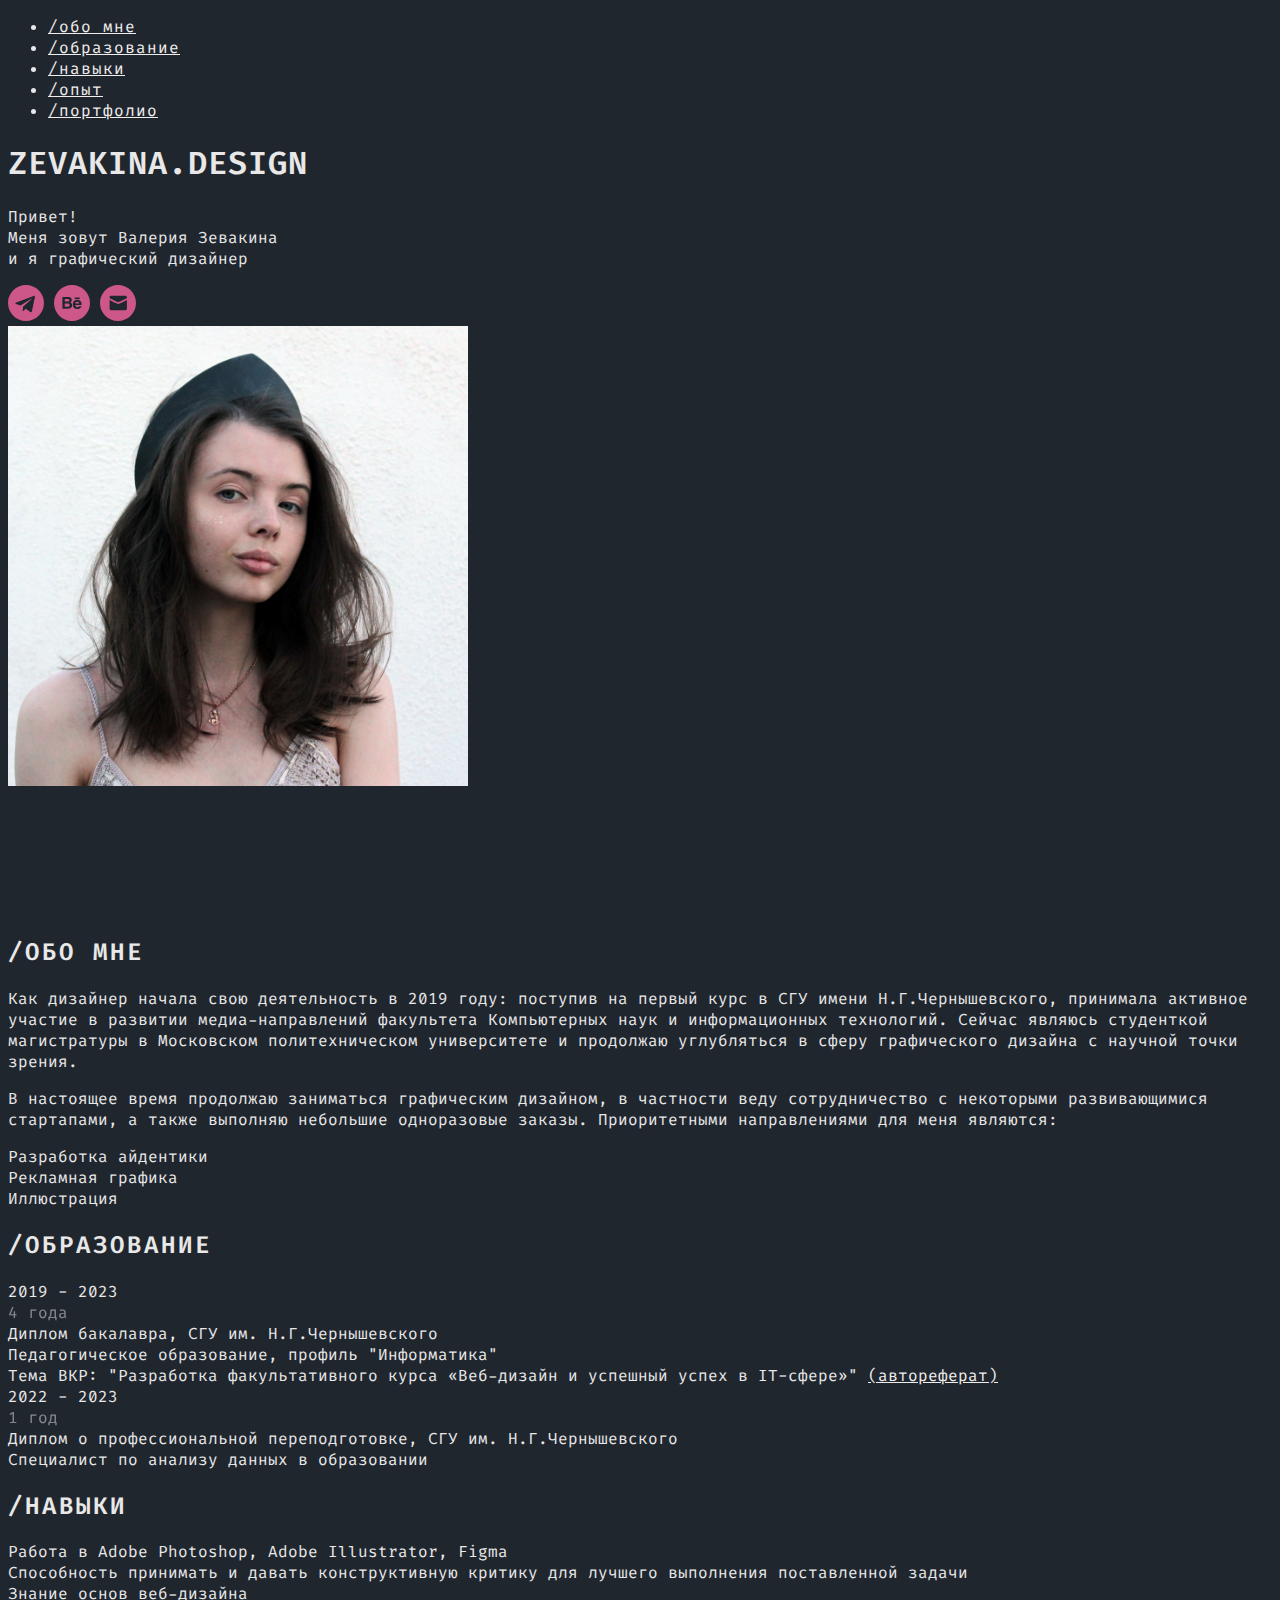
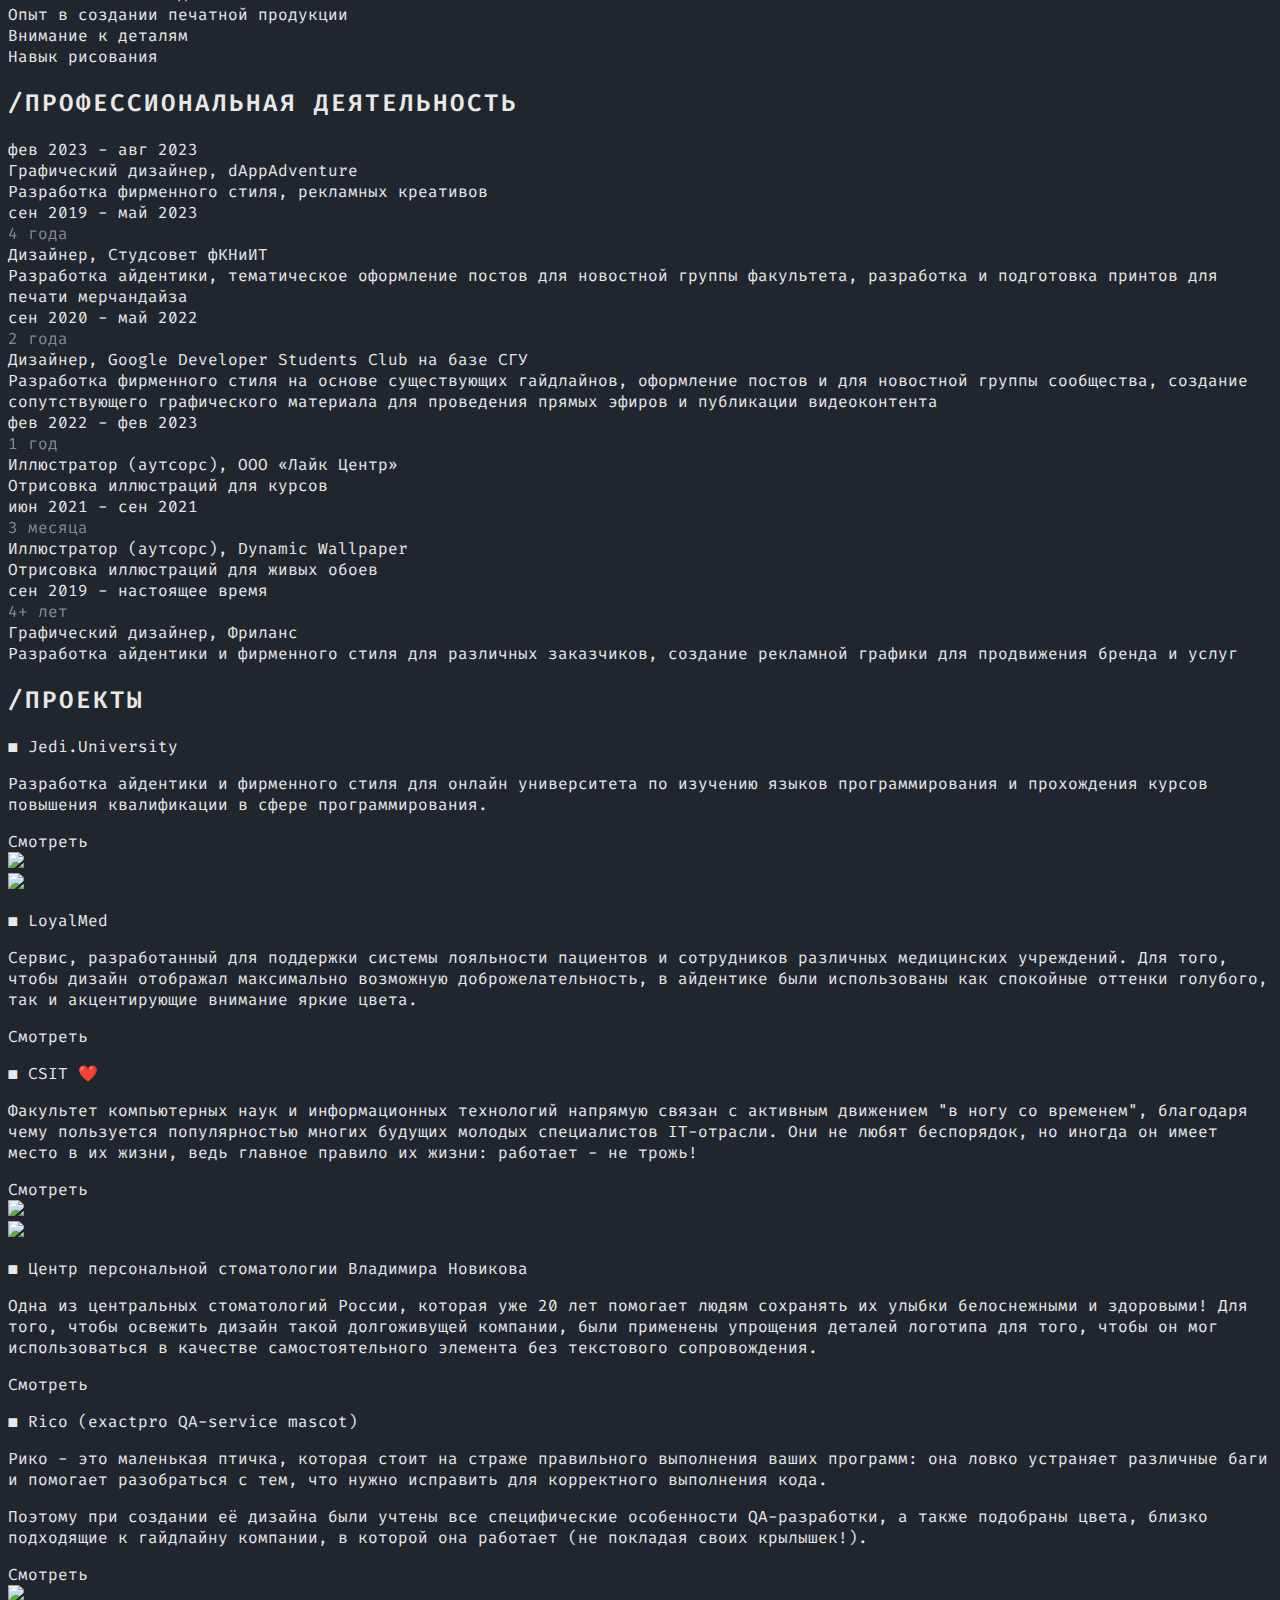
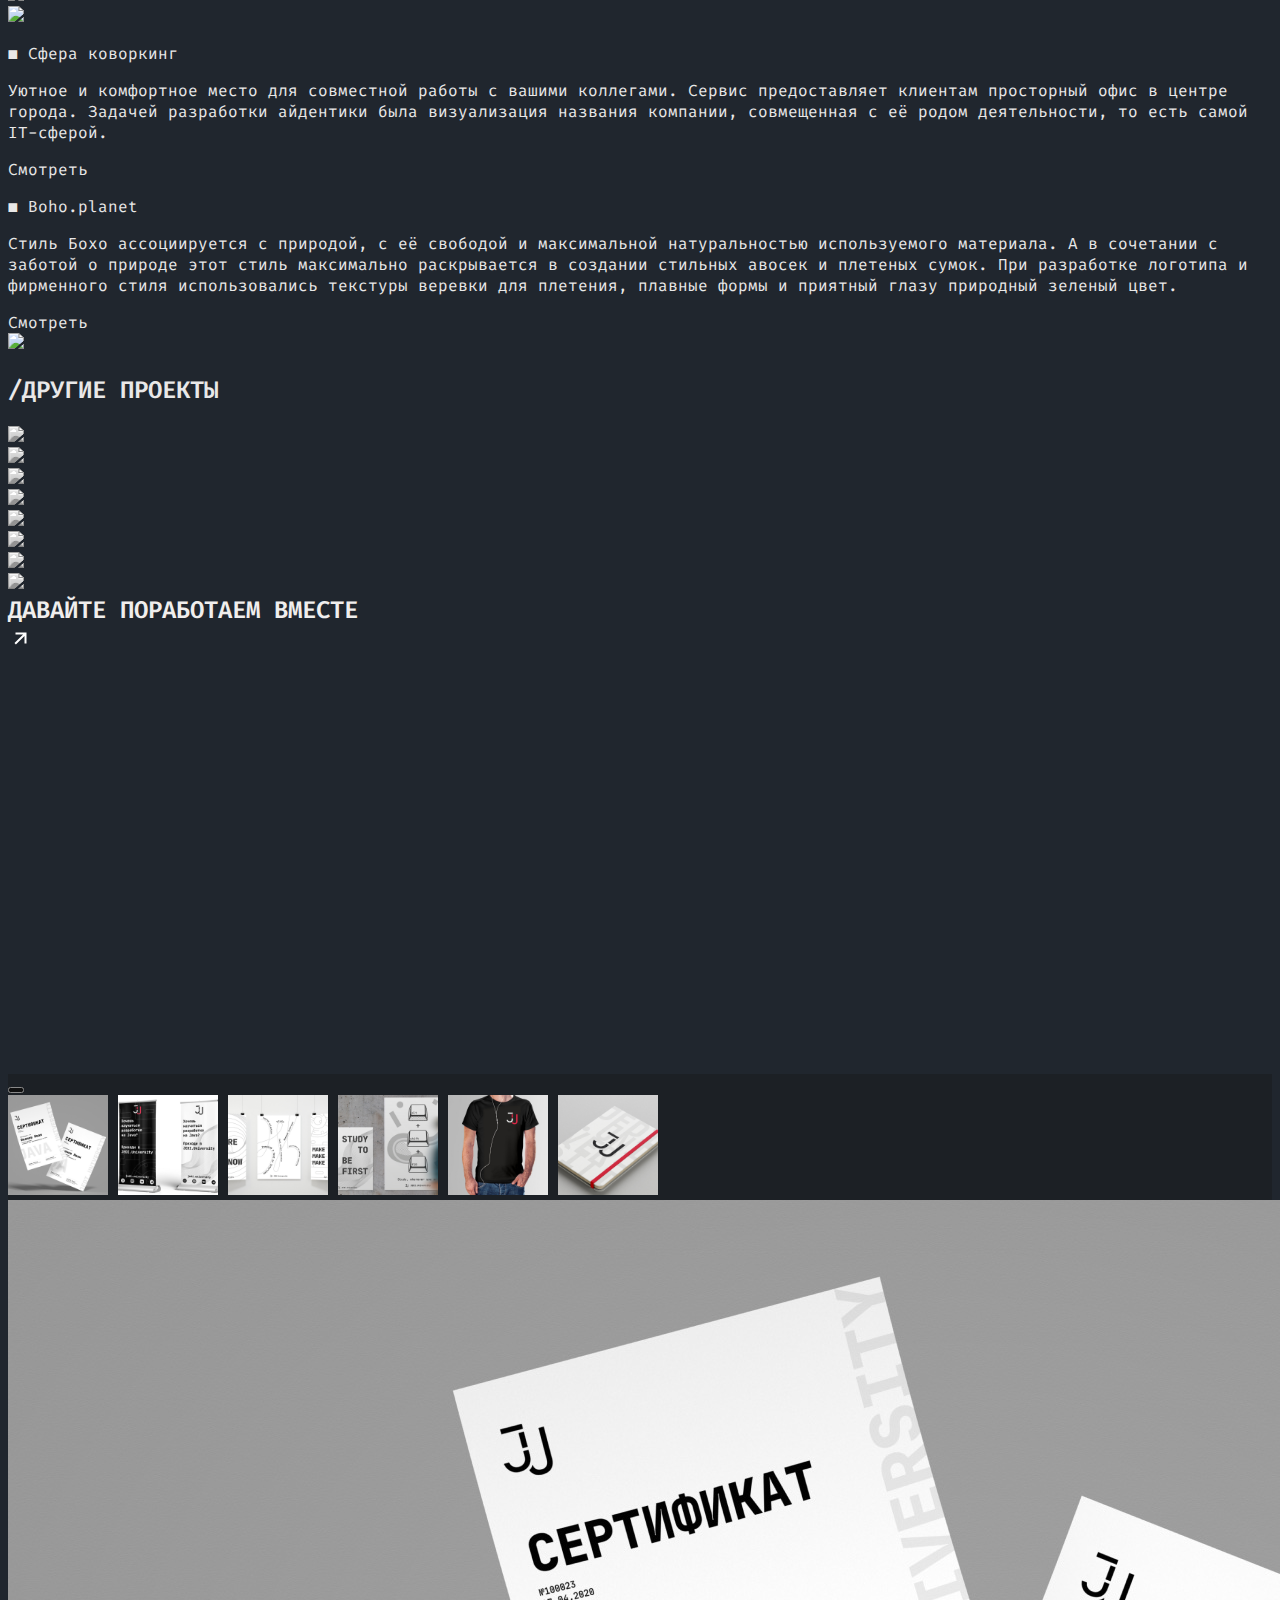
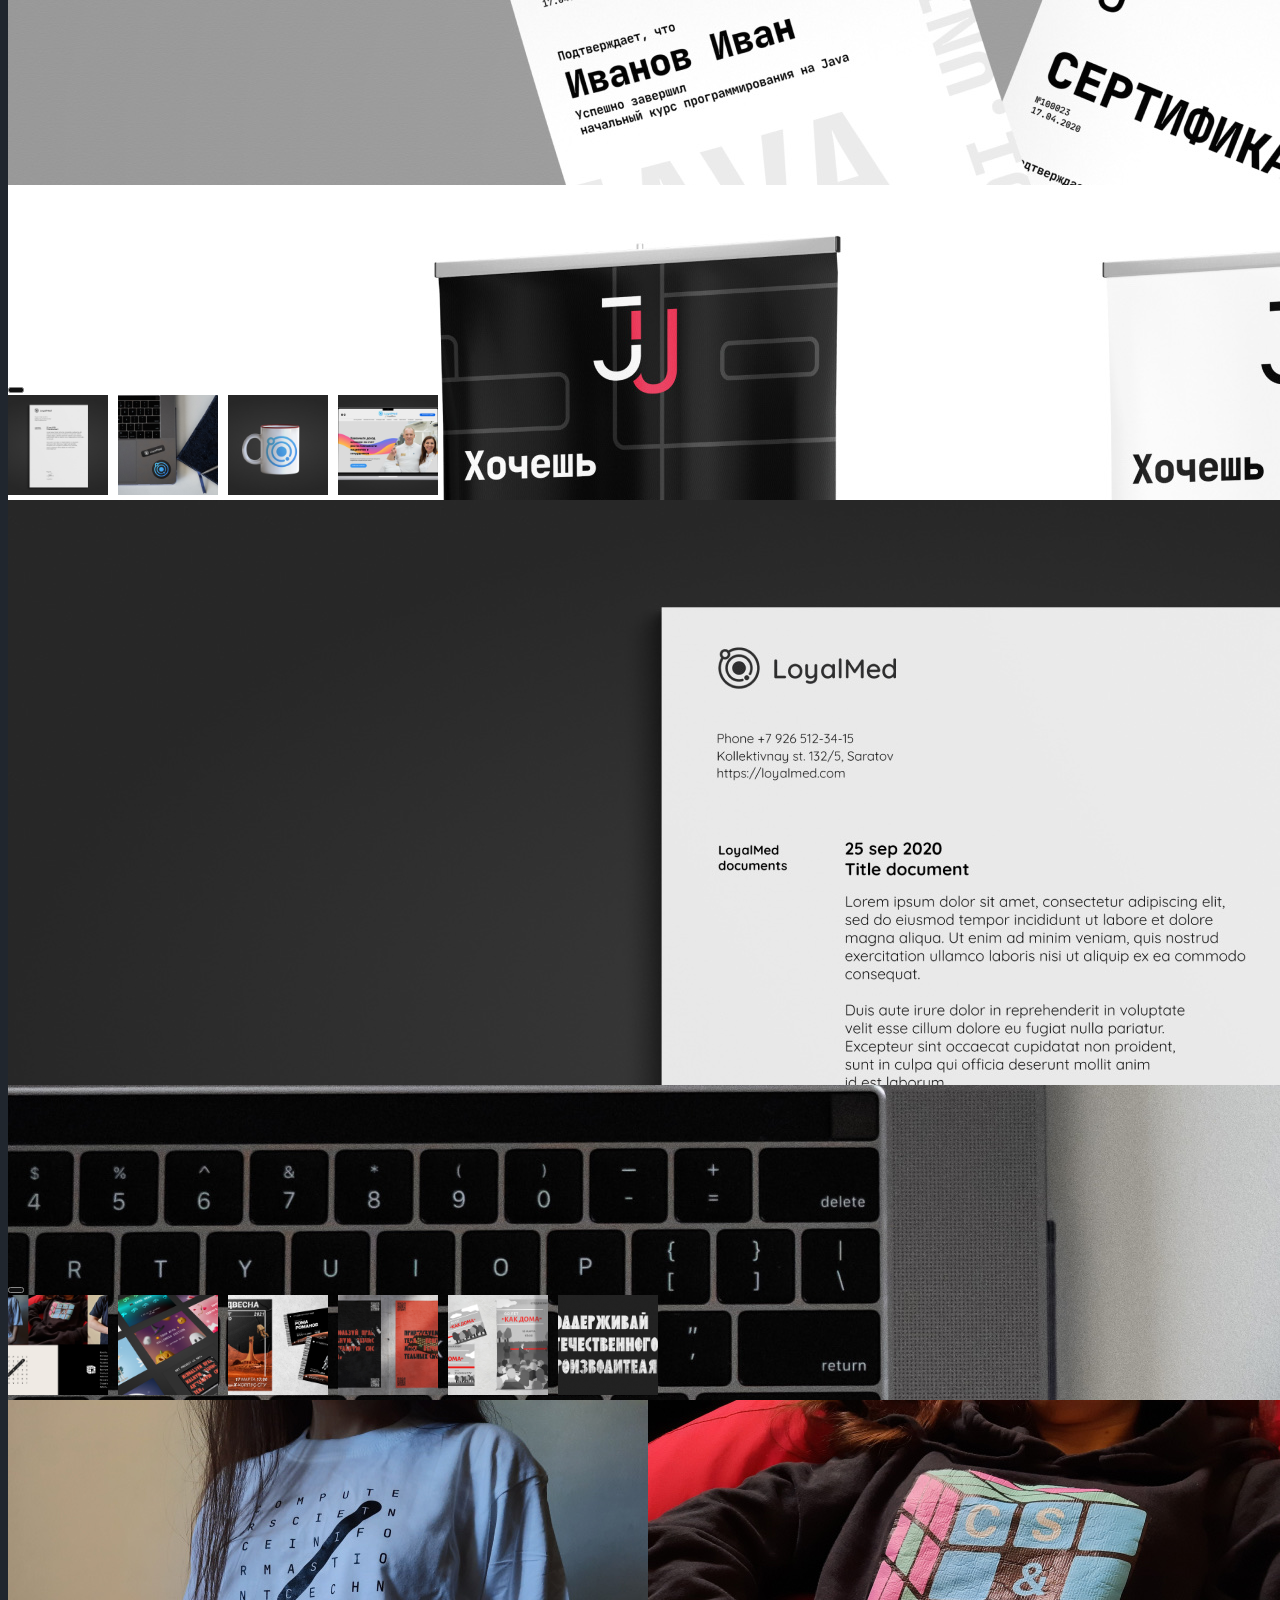
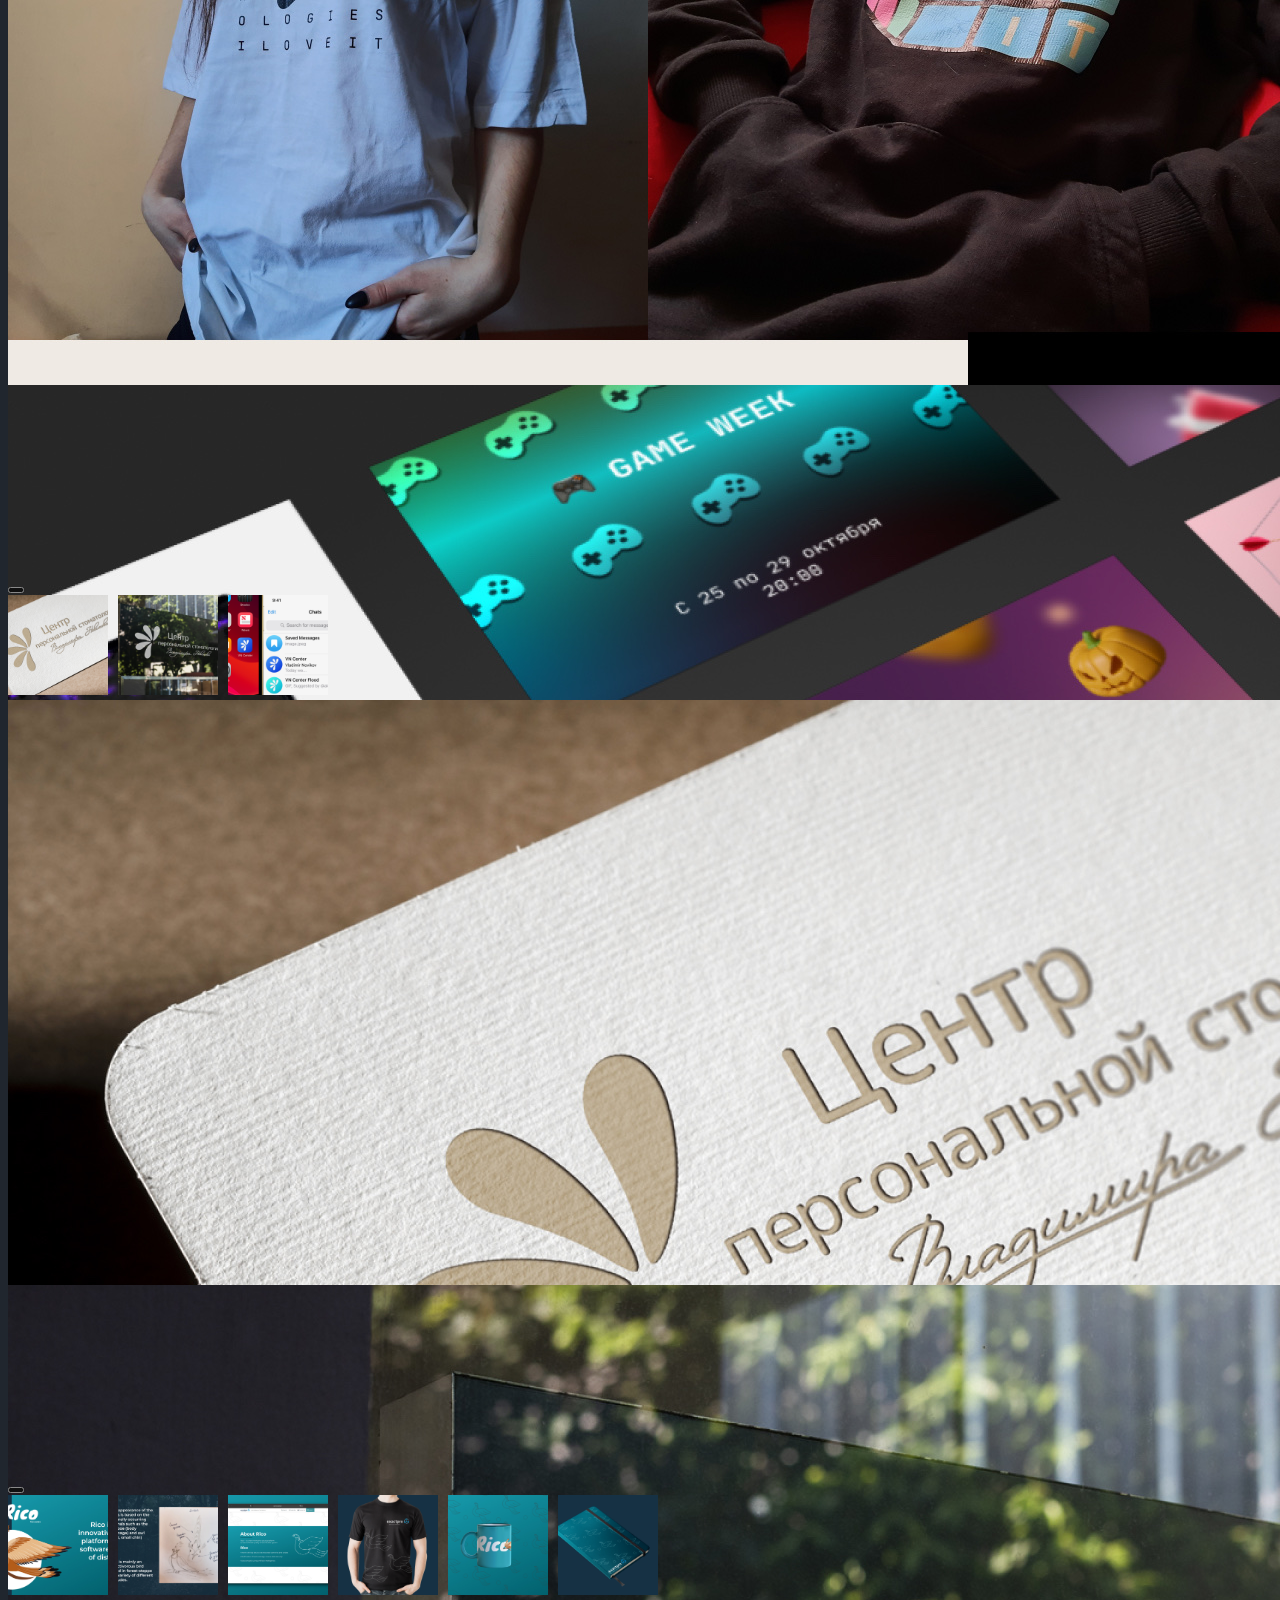
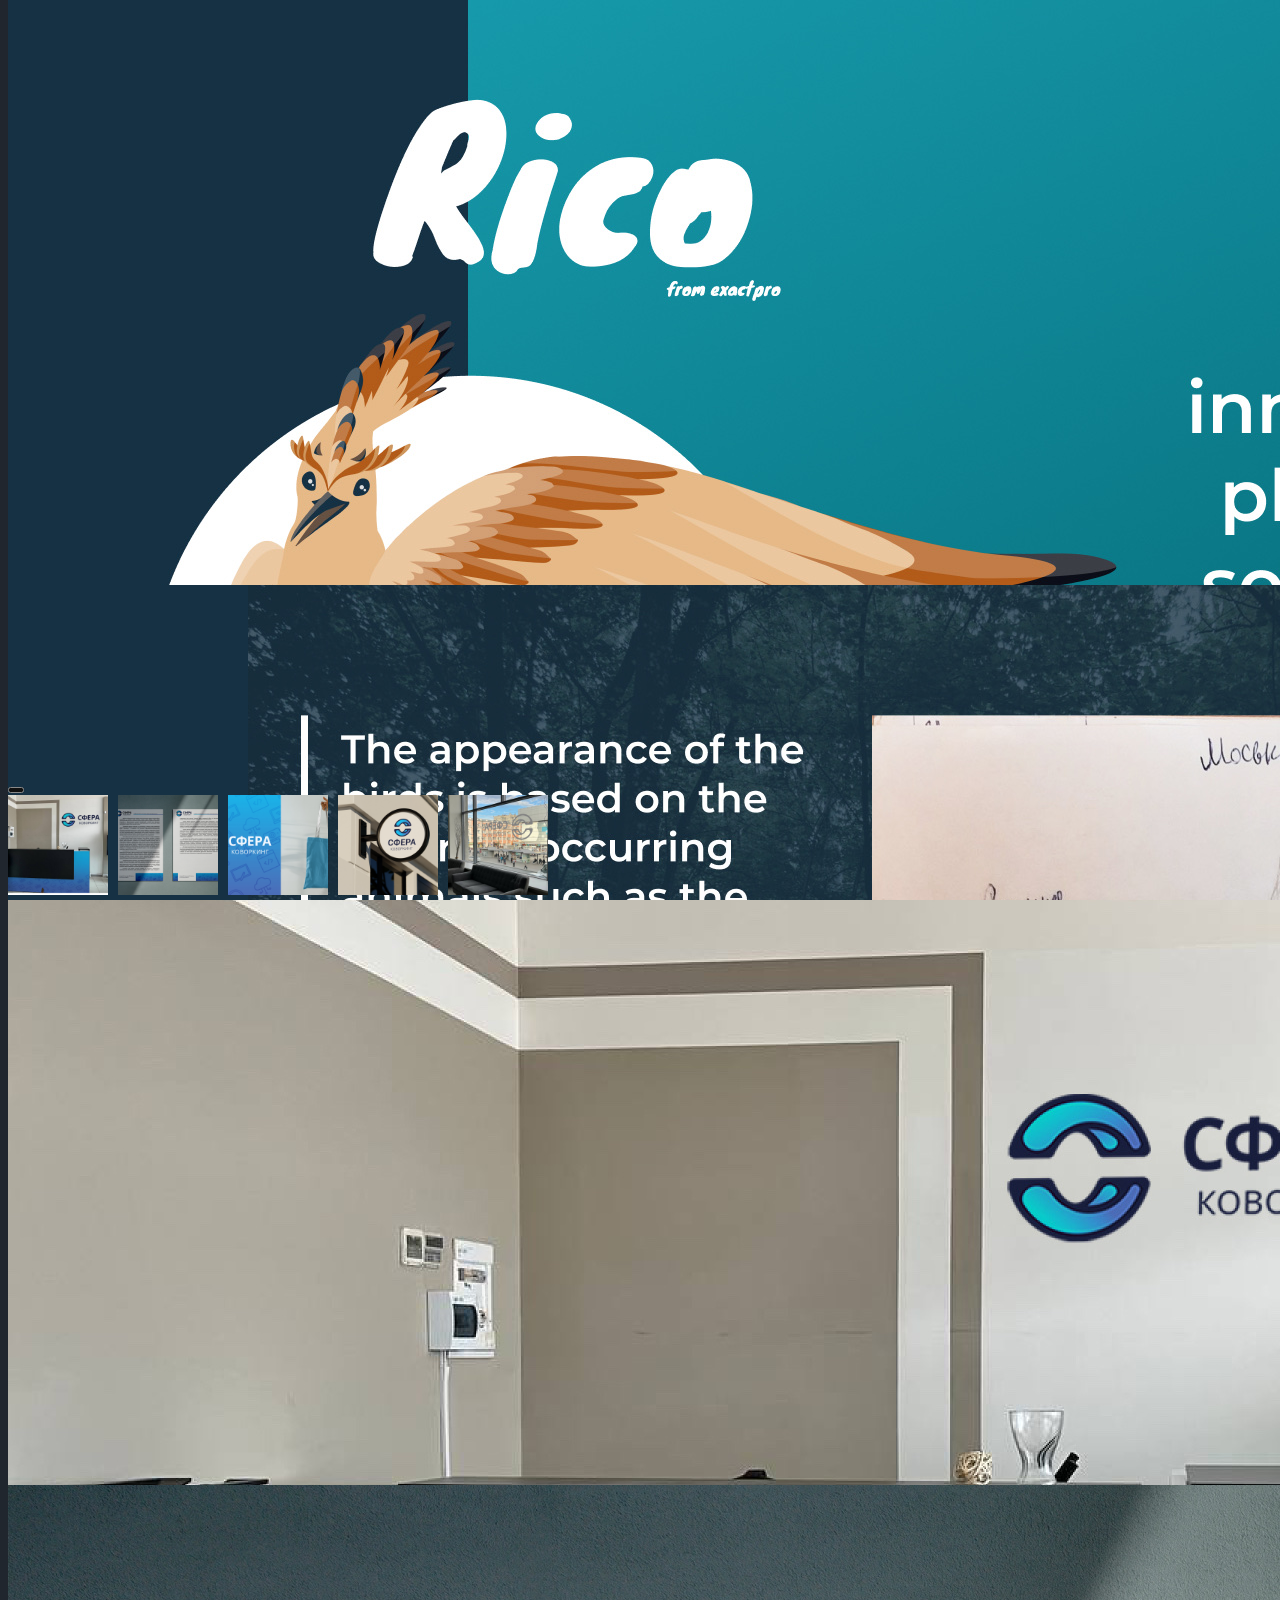
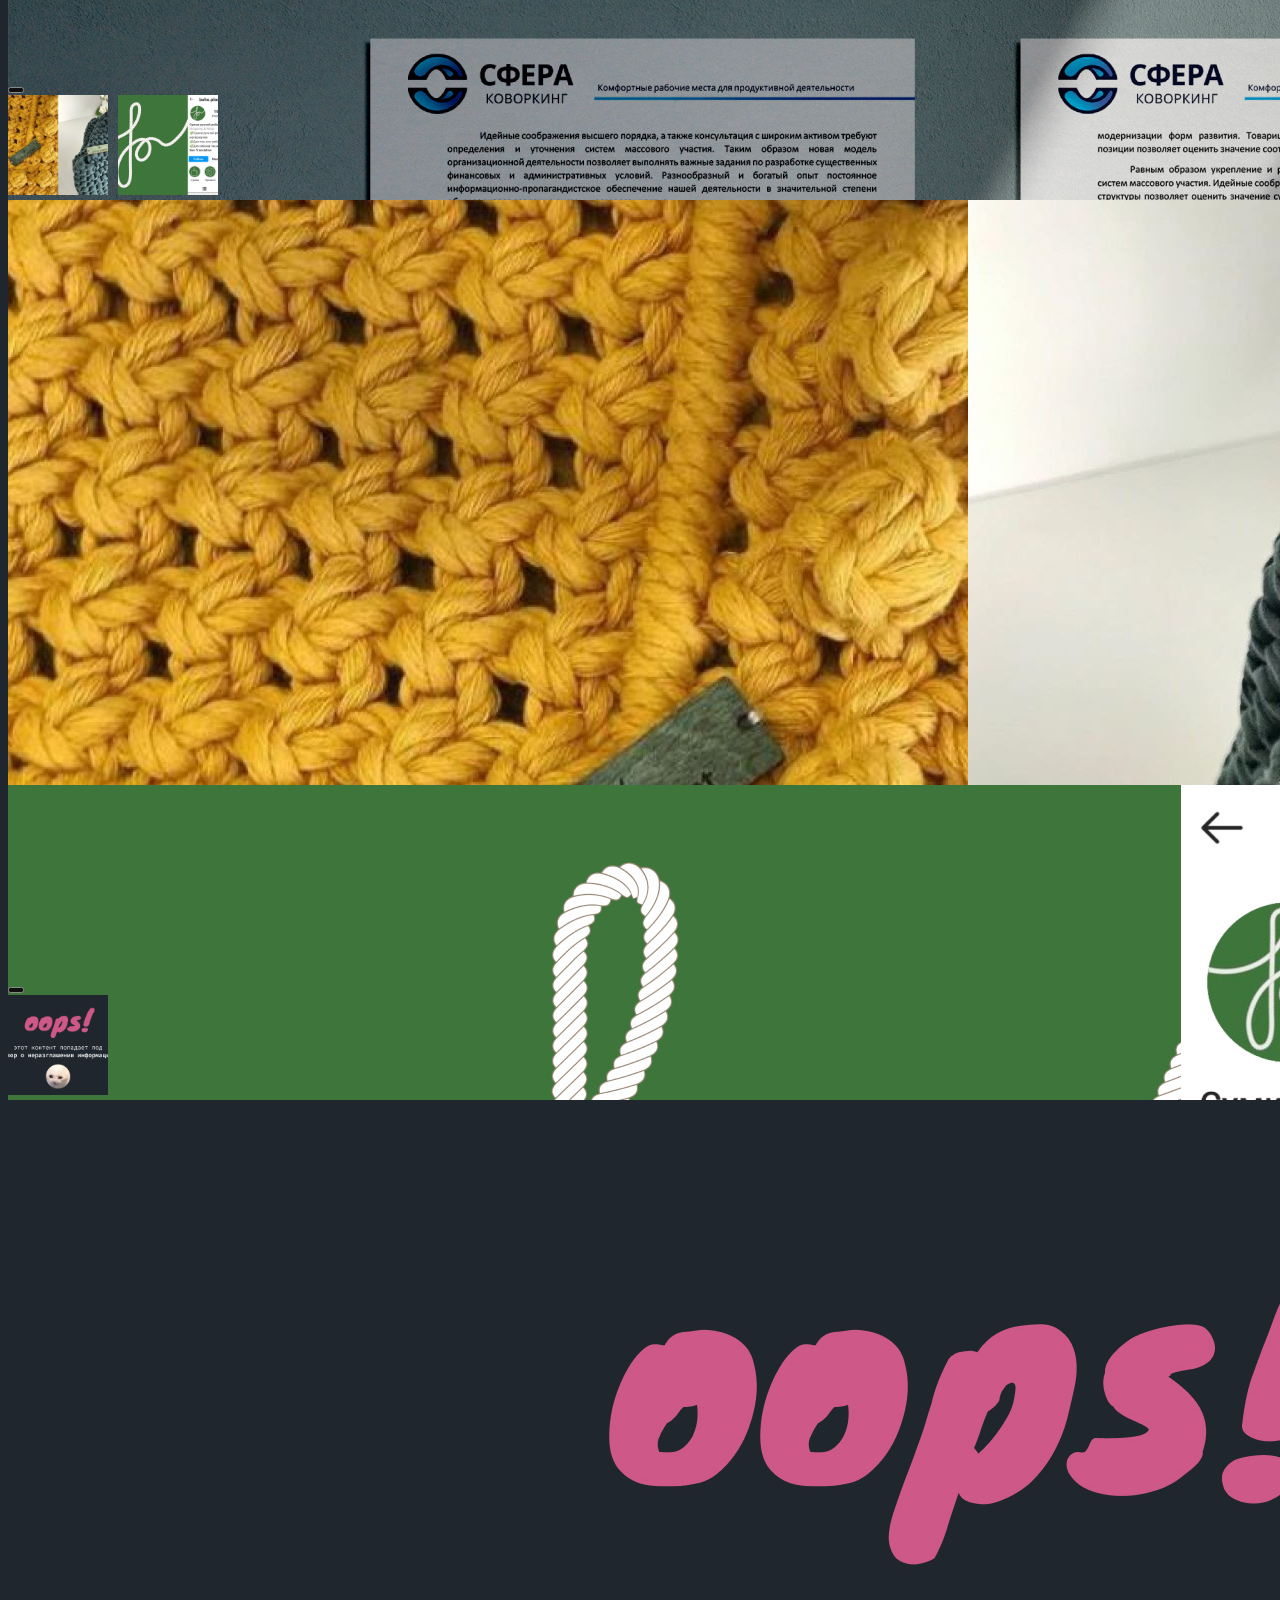
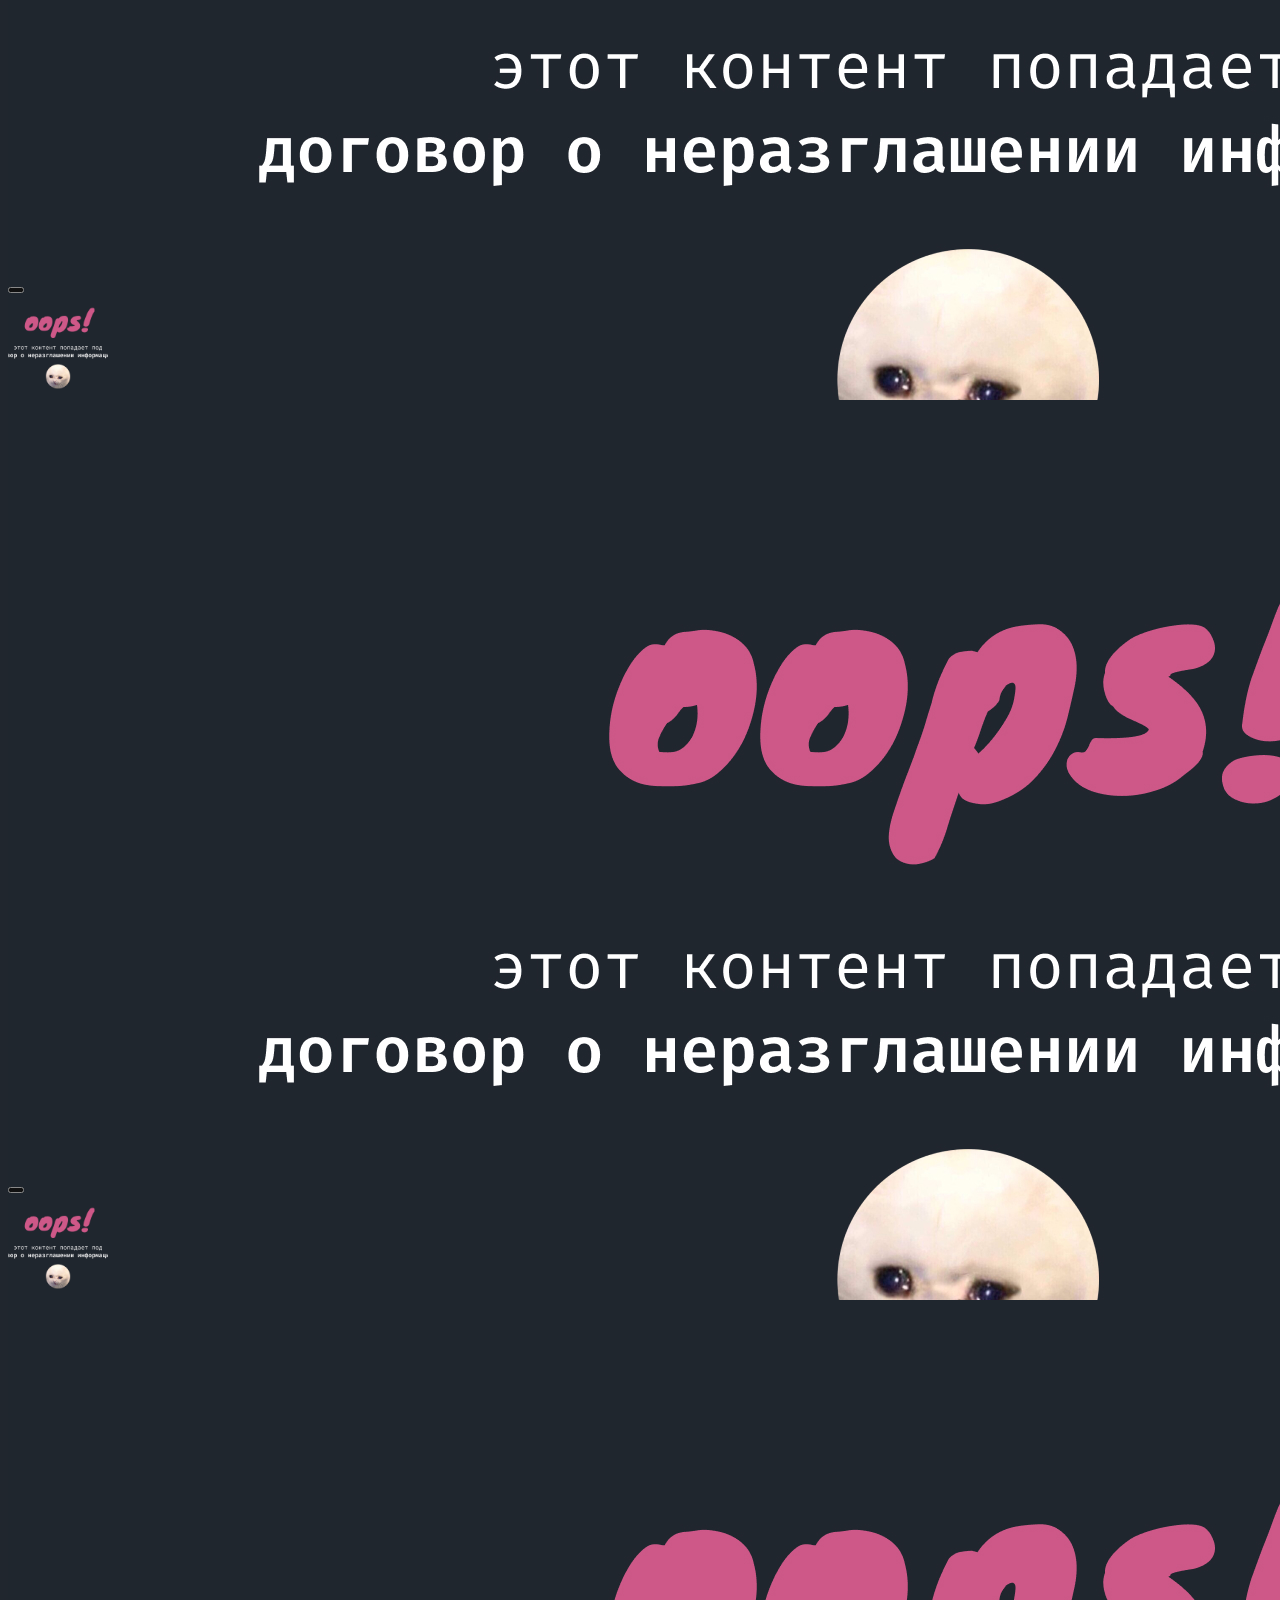
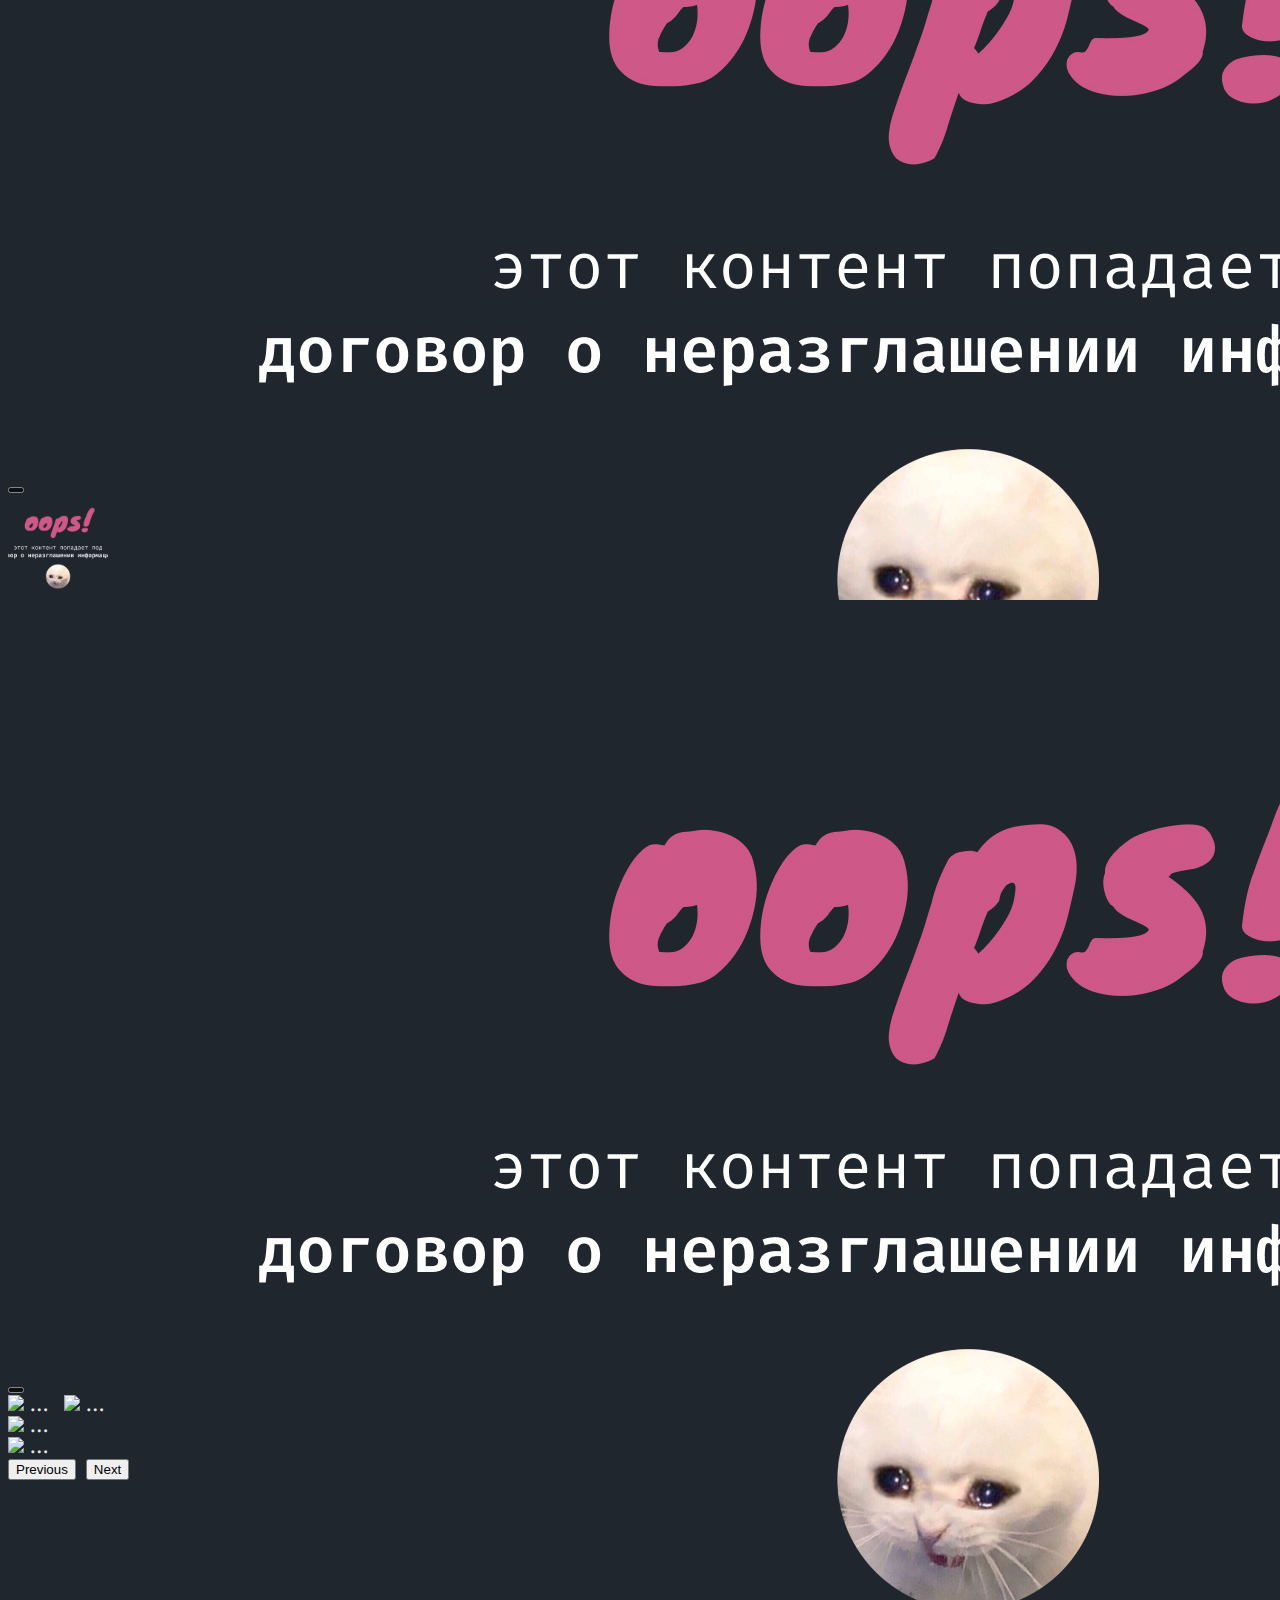
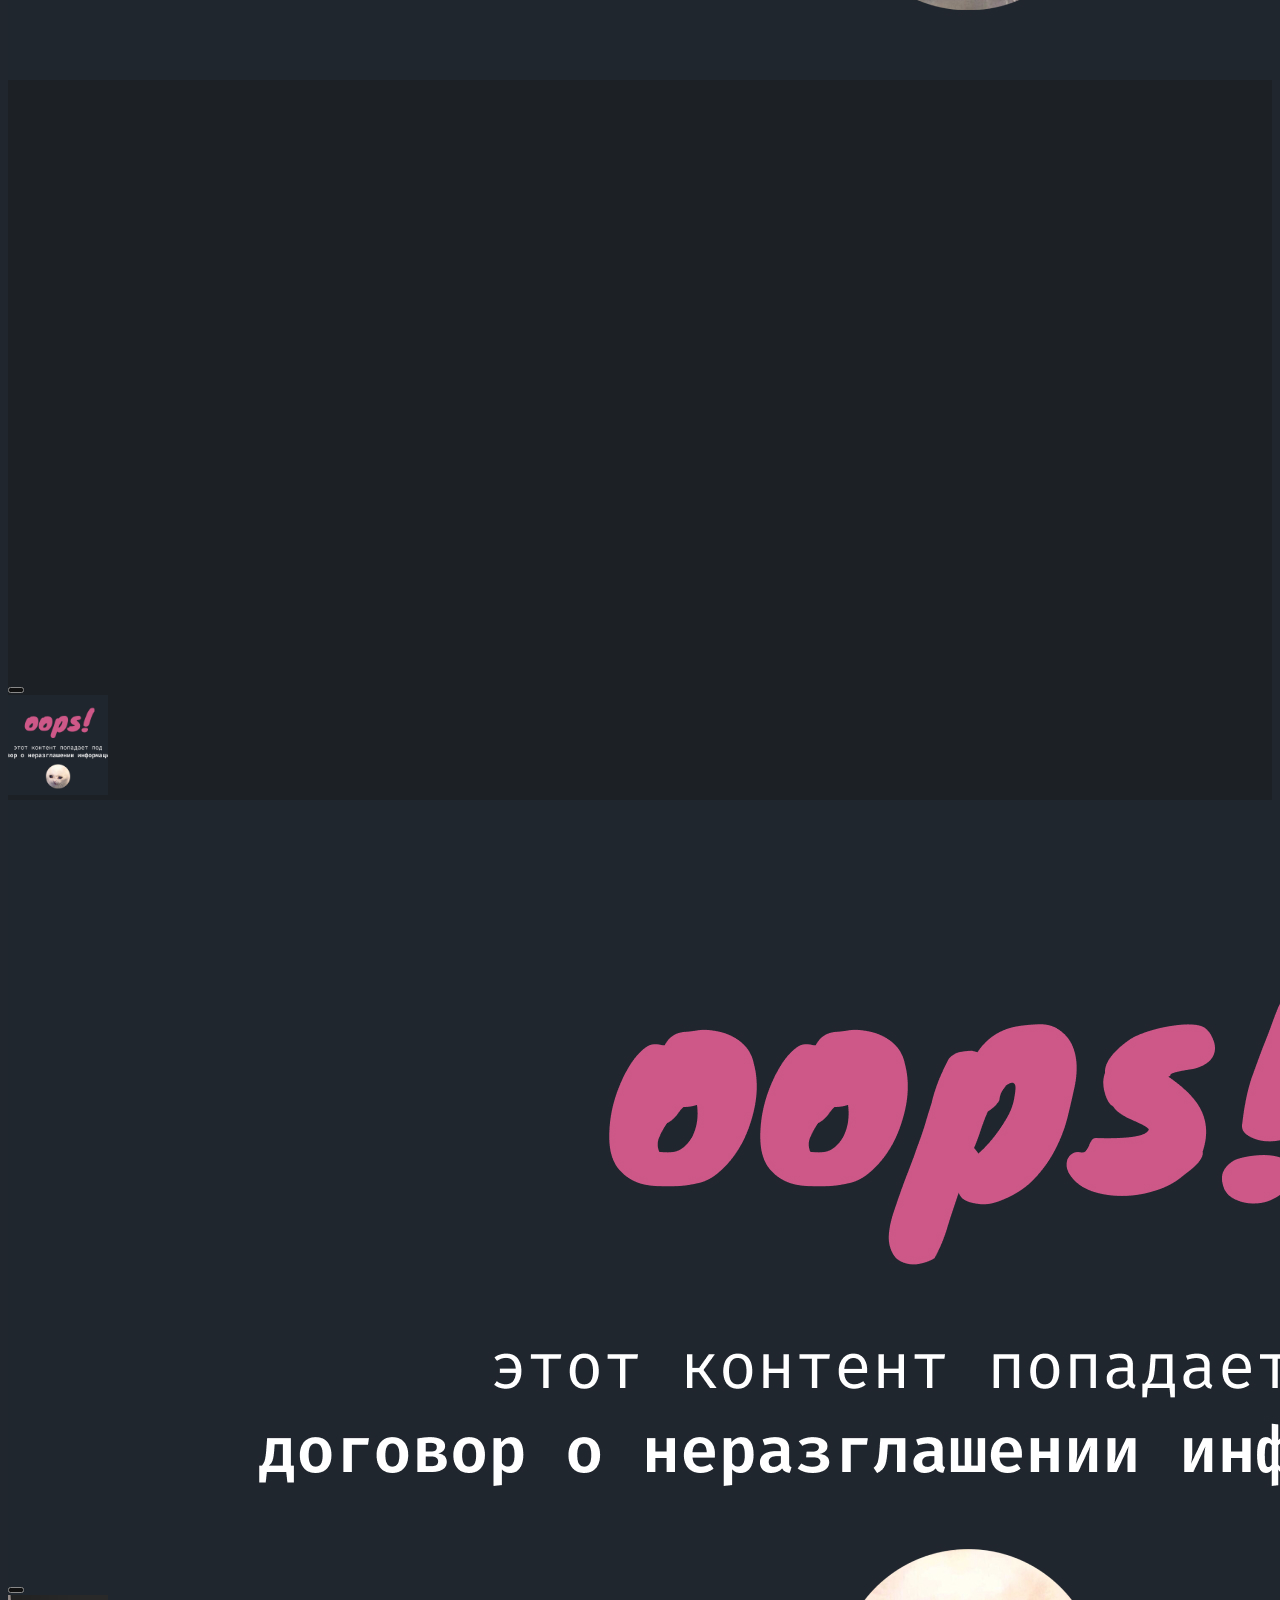
==== commit 79e51e5e: "Update index.html" ====
--- a/index.html
+++ b/index.html
@@ -80,14 +80,11 @@
 
     <div class="container pt-5 pb-5">
         <h2 class="h6 text-uppercase text-end pb-4 id="about" style="letter-spacing: 3px;">/обо мне</h2>
-
-        <p>На данный момент работаю учителем информатики в одной из школ Ленинского района города Саратов. 
-            Помимо основной специальности, люблю выполнять заказы по графическому дизайну.
-        </p>
+        
         <p>Как дизайнер начала свою деятельность в 2019 году: поступив на первый курс в СГУ
             имени Н.Г.Чернышевского, принимала активное участие в развитии медиа-направлений факультета Компьютерных
-            наук и информационных технологий. 
-        </p>
+            наук и информационных технологий. Сейчас являюсь студенткой магистратуры в Московском политехническом университете и продолжаю углубляться в сферу
+            графического дизайна с научной точки зрения.</p>
         <p>В настоящее время продолжаю заниматься графическим дизайном, в частности веду сотрудничество
             с некоторыми развивающимися стартапами, а также выполняю небольшие одноразовые заказы. Приоритетными направлениями для меня являются:
             <li>Разработка айдентики</li>
@@ -141,6 +138,18 @@
     <div class="container pt-5 pb-5">
         <h2 class="h6 text-uppercase text-end pb-4" id="experience" style="letter-spacing: 3px;">/профессиональная деятельность</h2>
 
+        <div class="row">
+            <div class="col-12 col-md-3">
+                фев 2023 - авг 2023 <br>
+            </div>
+            <div class="col-12 col-md-3">
+                Графический дизайнер, dAppAdventure
+            </div>
+            <div class="col-12 col-md-6">
+                Разработка фирменного стиля, рекламных креативов
+            </div>
+        </div>
+        
         <div class="row pb-4">
             <div class="col-12 col-md-3">
                 сен 2019 - май 2023<br><span class="description">4 года</span>
@@ -200,6 +209,7 @@
                 Разработка айдентики и фирменного стиля для различных заказчиков, создание рекламной графики для продвижения бренда и услуг
             </div>
         </div>
+
     </div>
 
 
@@ -737,14 +747,14 @@
                 <div id="carouselExampleIndicators8" class="carousel slide align-middle position-absolute top-50 start-50 translate-middle w-100" data-bs-ride="carousel">
                     <!-- Preview -->
                     <div class="carousel-indicators position-absolute top-100 text-center">
-                        <img src="src/images/hidden.jpg"  style="height: 100px; width: 100px; object-fit: cover;" alt="..." type="button" data-bs-target="#carouselExampleIndicators13" data-bs-slide-to="0" class="active" aria-current="true" aria-label="Slide 1">
-                        </div>
-                    <!-- Preview -->
-
-                    <!-- Full Images -->
-                    <div class="carousel-inner d-flex text-center" >
-                        <div class="carousel-item active">
-                            <img src="src/images/hidden.jpg" class="h-100 img-fluid" alt="...">
+                        <img src="src/images/NDA.jpg"  style="height: 100px; width: 100px; object-fit: cover;" alt="..." type="button" data-bs-target="#carouselExampleIndicators13" data-bs-slide-to="0" class="active" aria-current="true" aria-label="Slide 1">
+                        </div>
+                    <!-- Preview -->
+
+                    <!-- Full Images -->
+                    <div class="carousel-inner d-flex text-center" >
+                        <div class="carousel-item active">
+                            <img src="src/images/NDA.jpg" class="h-100 img-fluid" alt="...">
                         </div>
                         
                     </div>
@@ -774,14 +784,14 @@
                 <div id="carouselExampleIndicators9" class="carousel slide align-middle position-absolute top-50 start-50 translate-middle w-100" data-bs-ride="carousel">
                     <!-- Preview -->
                     <div class="carousel-indicators position-absolute top-100 text-center">
-                        <img src="src/images/hidden.jpg"  style="height: 100px; width: 100px; object-fit: cover;" alt="..." type="button" data-bs-target="#carouselExampleIndicators13" data-bs-slide-to="0" class="active" aria-current="true" aria-label="Slide 1">
-                        </div>
-                    <!-- Preview -->
-
-                    <!-- Full Images -->
-                    <div class="carousel-inner d-flex text-center" >
-                        <div class="carousel-item active">
-                            <img src="src/images/hidden.jpg" class="h-100 img-fluid" alt="...">
+                        <img src="src/images/NDA.jpg"  style="height: 100px; width: 100px; object-fit: cover;" alt="..." type="button" data-bs-target="#carouselExampleIndicators13" data-bs-slide-to="0" class="active" aria-current="true" aria-label="Slide 1">
+                        </div>
+                    <!-- Preview -->
+
+                    <!-- Full Images -->
+                    <div class="carousel-inner d-flex text-center" >
+                        <div class="carousel-item active">
+                            <img src="src/images/NDA.jpg" class="h-100 img-fluid" alt="...">
                         </div>
                         
                     </div>
@@ -838,14 +848,14 @@
                 <div id="carouselExampleIndicators11" class="carousel slide align-middle position-absolute top-50 start-50 translate-middle w-100" data-bs-ride="carousel">
                     <!-- Preview -->
                     <div class="carousel-indicators position-absolute top-100 text-center">
-                        <img src="src/images/hidden.jpg"  style="height: 100px; width: 100px; object-fit: cover;" alt="..." type="button" data-bs-target="#carouselExampleIndicators13" data-bs-slide-to="0" class="active" aria-current="true" aria-label="Slide 1">
-                        </div>
-                    <!-- Preview -->
-
-                    <!-- Full Images -->
-                    <div class="carousel-inner d-flex text-center" >
-                        <div class="carousel-item active">
-                            <img src="src/images/hidden.jpg" class="h-100 img-fluid" alt="...">
+                        <img src="src/images/NDA.jpg"  style="height: 100px; width: 100px; object-fit: cover;" alt="..." type="button" data-bs-target="#carouselExampleIndicators13" data-bs-slide-to="0" class="active" aria-current="true" aria-label="Slide 1">
+                        </div>
+                    <!-- Preview -->
+
+                    <!-- Full Images -->
+                    <div class="carousel-inner d-flex text-center" >
+                        <div class="carousel-item active">
+                            <img src="src/images/NDA.jpg" class="h-100 img-fluid" alt="...">
                         </div>
                         
                     </div>
@@ -875,27 +885,30 @@
                 <div id="carouselExampleIndicators12" class="carousel slide align-middle position-absolute top-50 start-50 translate-middle w-100" data-bs-ride="carousel">
                     <!-- Preview -->
                     <div class="carousel-indicators position-absolute top-100 text-center">
-                        <img src="src/images/hidden.jpg"  style="height: 100px; width: 100px; object-fit: cover;" alt="..." type="button" data-bs-target="#carouselExampleIndicators13" data-bs-slide-to="0" class="active" aria-current="true" aria-label="Slide 1">
-                        </div>
-                    <!-- Preview -->
-
-                    <!-- Full Images -->
-                    <div class="carousel-inner d-flex text-center" >
-                        <div class="carousel-item active">
-                            <img src="src/images/hidden.jpg" class="h-100 img-fluid" alt="...">
-                        </div>
-                        
-                    </div>
-                    <!-- Full Images -->
-
-                    <!-- <button class="carousel-control-prev" type="button" data-bs-target="#carouselExampleIndicators12" data-bs-slide="prev">
+                        <img src="src/images/other/GDSC/DSC-1.jpg"  style="height: 100px; width: 100px; object-fit: cover;" alt="..." type="button" data-bs-target="#carouselExampleIndicators15" data-bs-slide-to="0" class="active" aria-current="true" aria-label="Slide 1">
+                        <img src="src/images/other/GDSC/DSC-2.jpg"  style="height: 100px; width: 100px; object-fit: cover;" alt="..." type="button" data-bs-target="#carouselExampleIndicators15" data-bs-slide-to="1" aria-label="Slide 2">
+                    </div>
+                    <!-- Preview -->
+
+                    <!-- Full Images -->
+                    <div class="carousel-inner d-flex text-center" >
+                        <div class="carousel-item active">
+                            <img src="src/images/other/GDSC/DSC-1.jpg" class="h-100 img-fluid" alt="...">
+                        </div>
+                        <div class="carousel-item">
+                            <img src="src/images/other/GDSC/DSC-2.jpg" class="h-100 img-fluid" alt="...">
+                        </div>
+                    </div>
+                    <!-- Full Images -->
+
+                    <button class="carousel-control-prev" type="button" data-bs-target="#carouselExampleIndicators12" data-bs-slide="prev">
                         <span class="carousel-control-prev-icon" aria-hidden="true"></span>
                         <span class="visually-hidden">Previous</span>
                     </button>
                     <button class="carousel-control-next" type="button" data-bs-target="#carouselExampleIndicators12" data-bs-slide="next">
                         <span class="carousel-control-next-icon" aria-hidden="true"></span>
                         <span class="visually-hidden">Next</span>
-                    </button> -->
+                    </button>
                 </div>
             </div>
         </div>
@@ -912,14 +925,14 @@
                 <div id="carouselExampleIndicators13" class="carousel slide align-middle position-absolute top-50 start-50 translate-middle w-100" data-bs-ride="carousel">
                     <!-- Preview -->
                     <div class="carousel-indicators position-absolute top-100 text-center">
-                        <img src="src/images/hidden.jpg"  style="height: 100px; width: 100px; object-fit: cover;" alt="..." type="button" data-bs-target="#carouselExampleIndicators13" data-bs-slide-to="0" class="active" aria-current="true" aria-label="Slide 1">
-                        </div>
-                    <!-- Preview -->
-
-                    <!-- Full Images -->
-                    <div class="carousel-inner d-flex text-center" >
-                        <div class="carousel-item active">
-                            <img src="src/images/hidden.jpg" class="h-100 img-fluid" alt="...">
+                        <img src="src/images/NDA.jpg"  style="height: 100px; width: 100px; object-fit: cover;" alt="..." type="button" data-bs-target="#carouselExampleIndicators13" data-bs-slide-to="0" class="active" aria-current="true" aria-label="Slide 1">
+                        </div>
+                    <!-- Preview -->
+
+                    <!-- Full Images -->
+                    <div class="carousel-inner d-flex text-center" >
+                        <div class="carousel-item active">
+                            <img src="src/images/NDA.jpg" class="h-100 img-fluid" alt="...">
                         </div>
                         
                     </div>
@@ -1088,4 +1101,4 @@
         crossorigin="anonymous"></script>
 </body>
 
-</html>+</html>
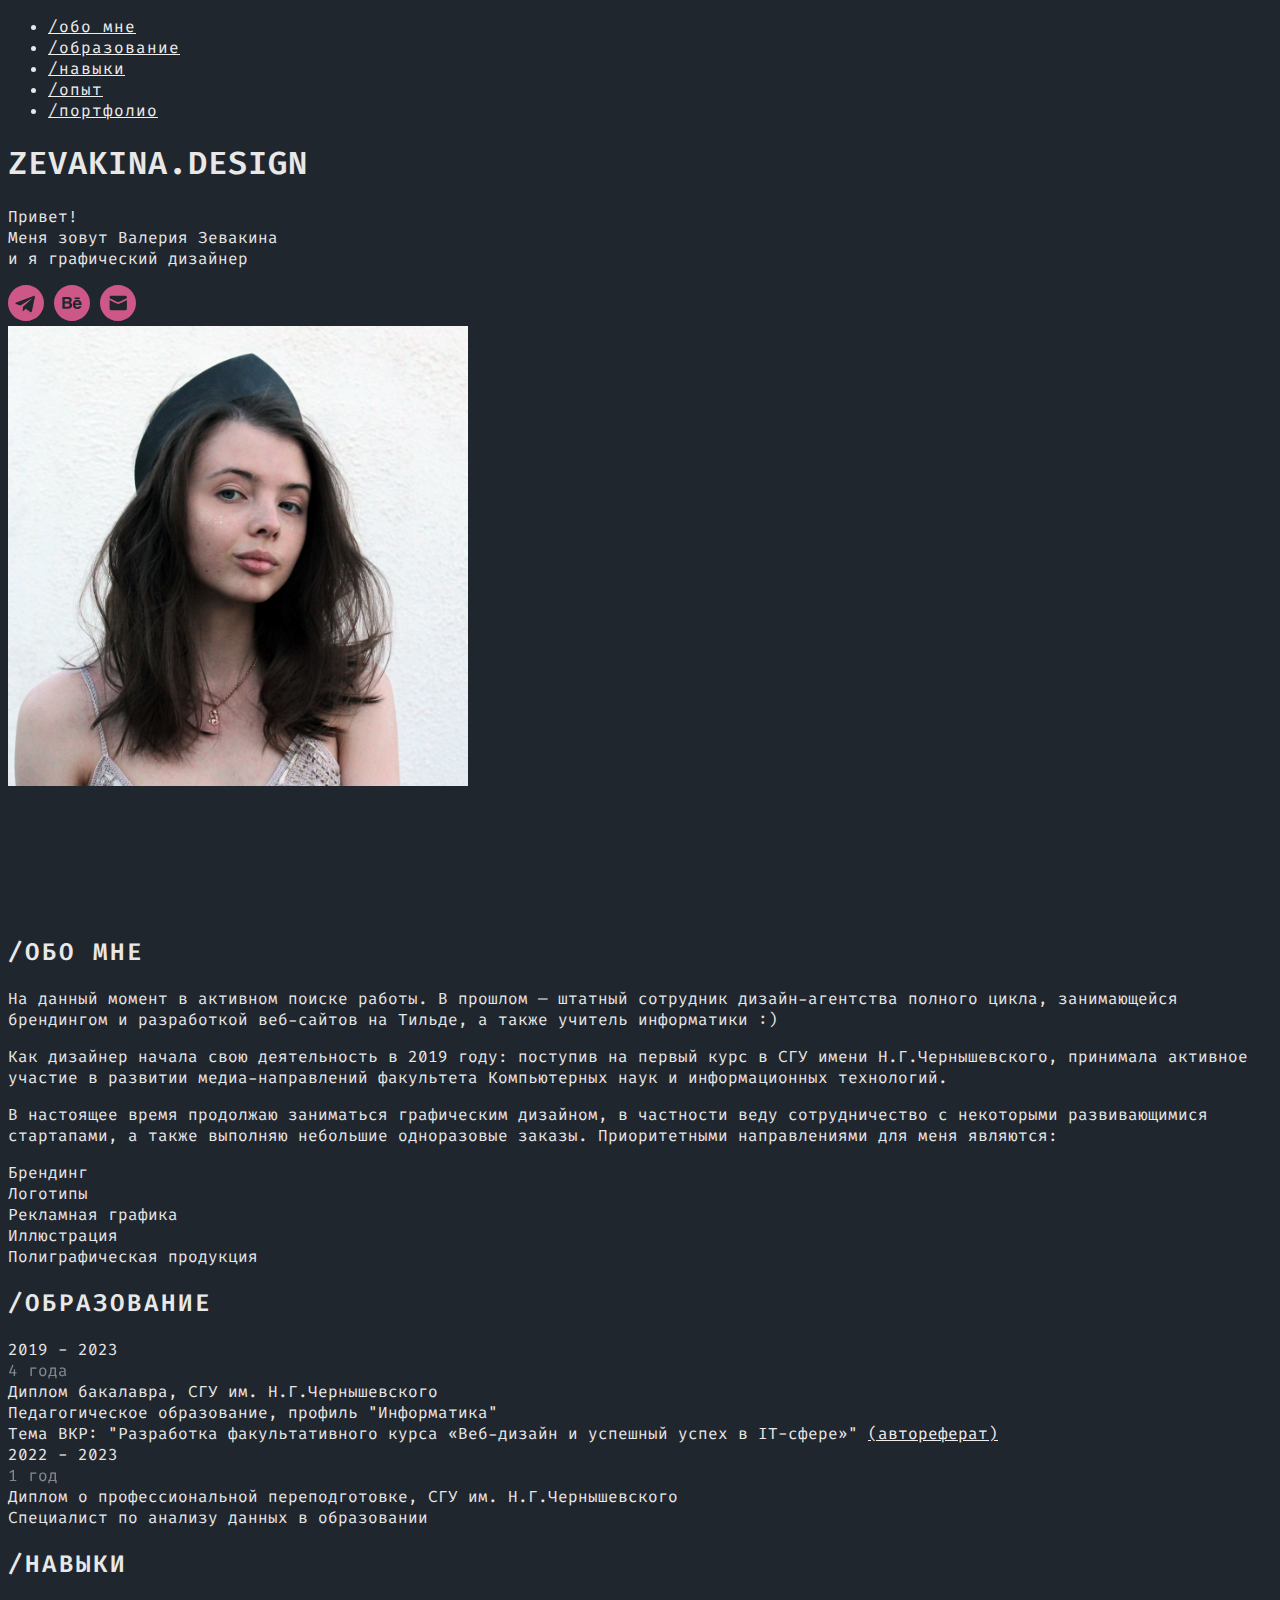
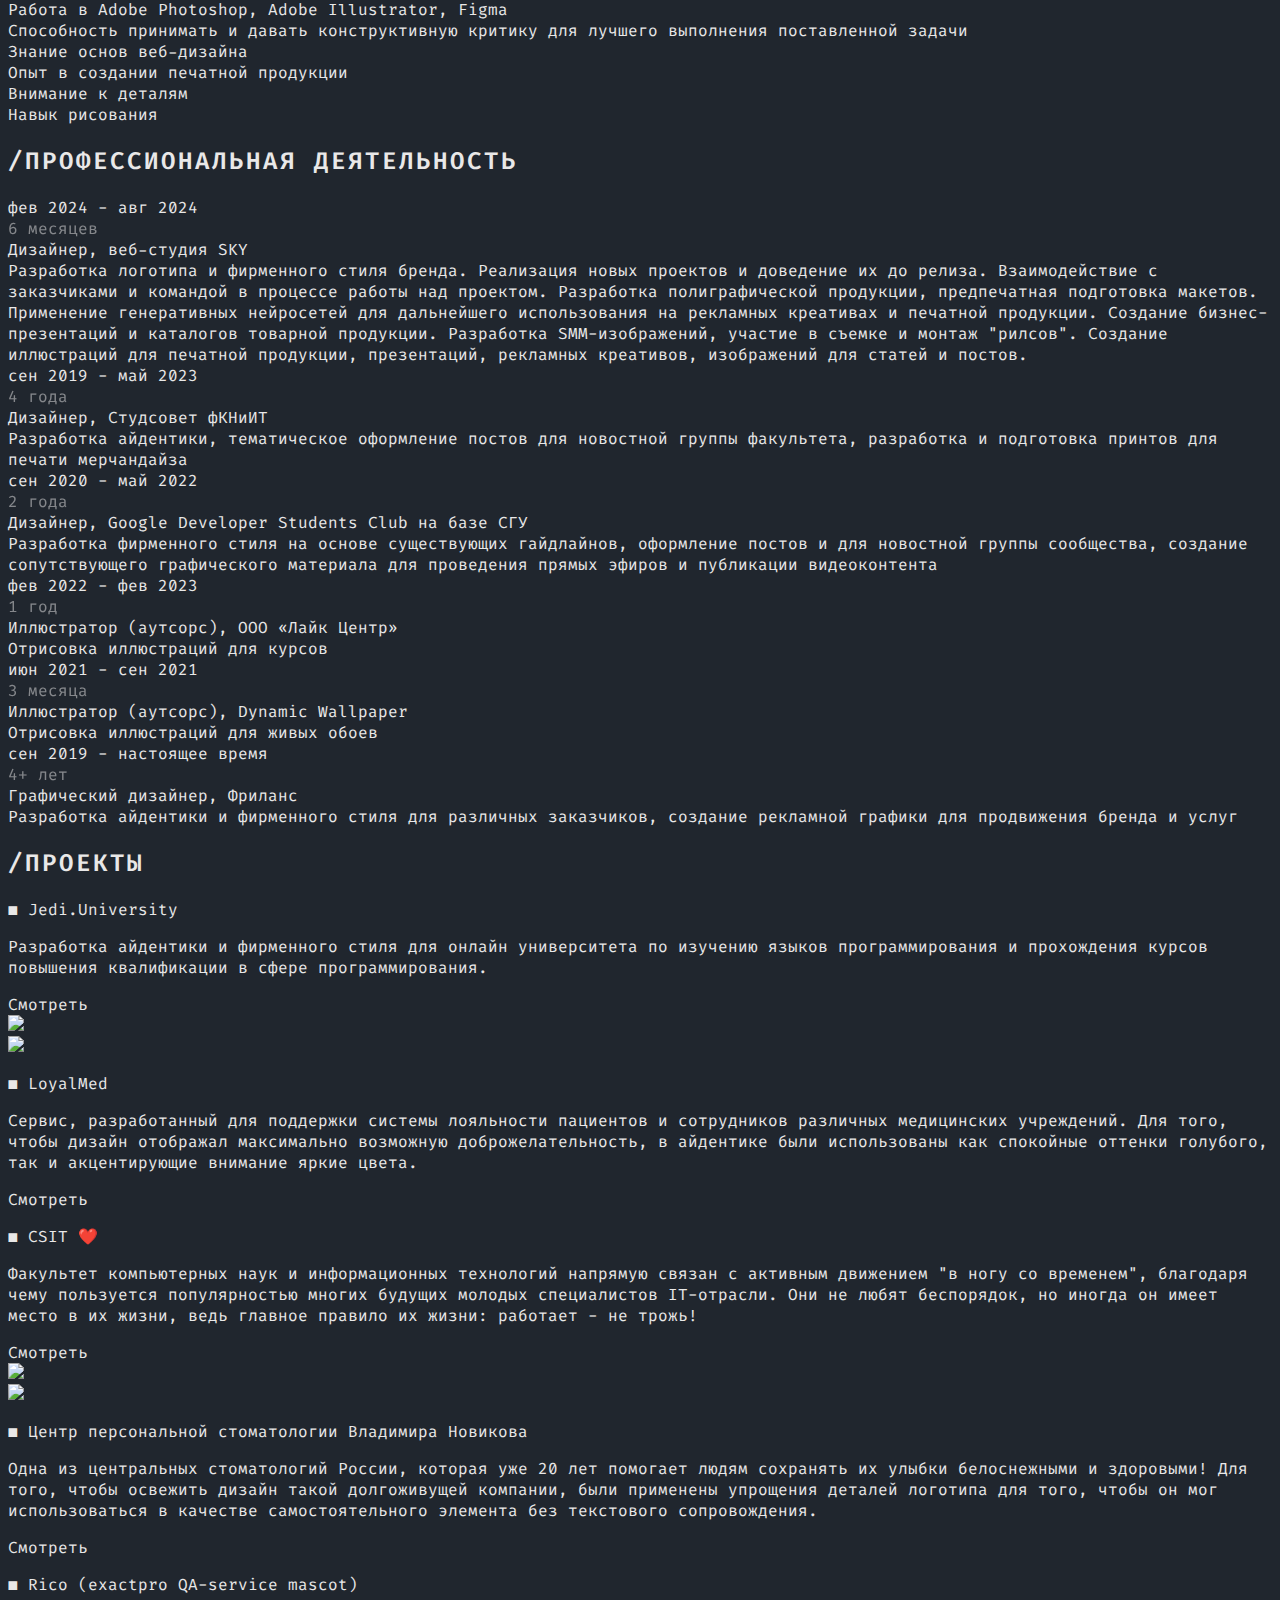
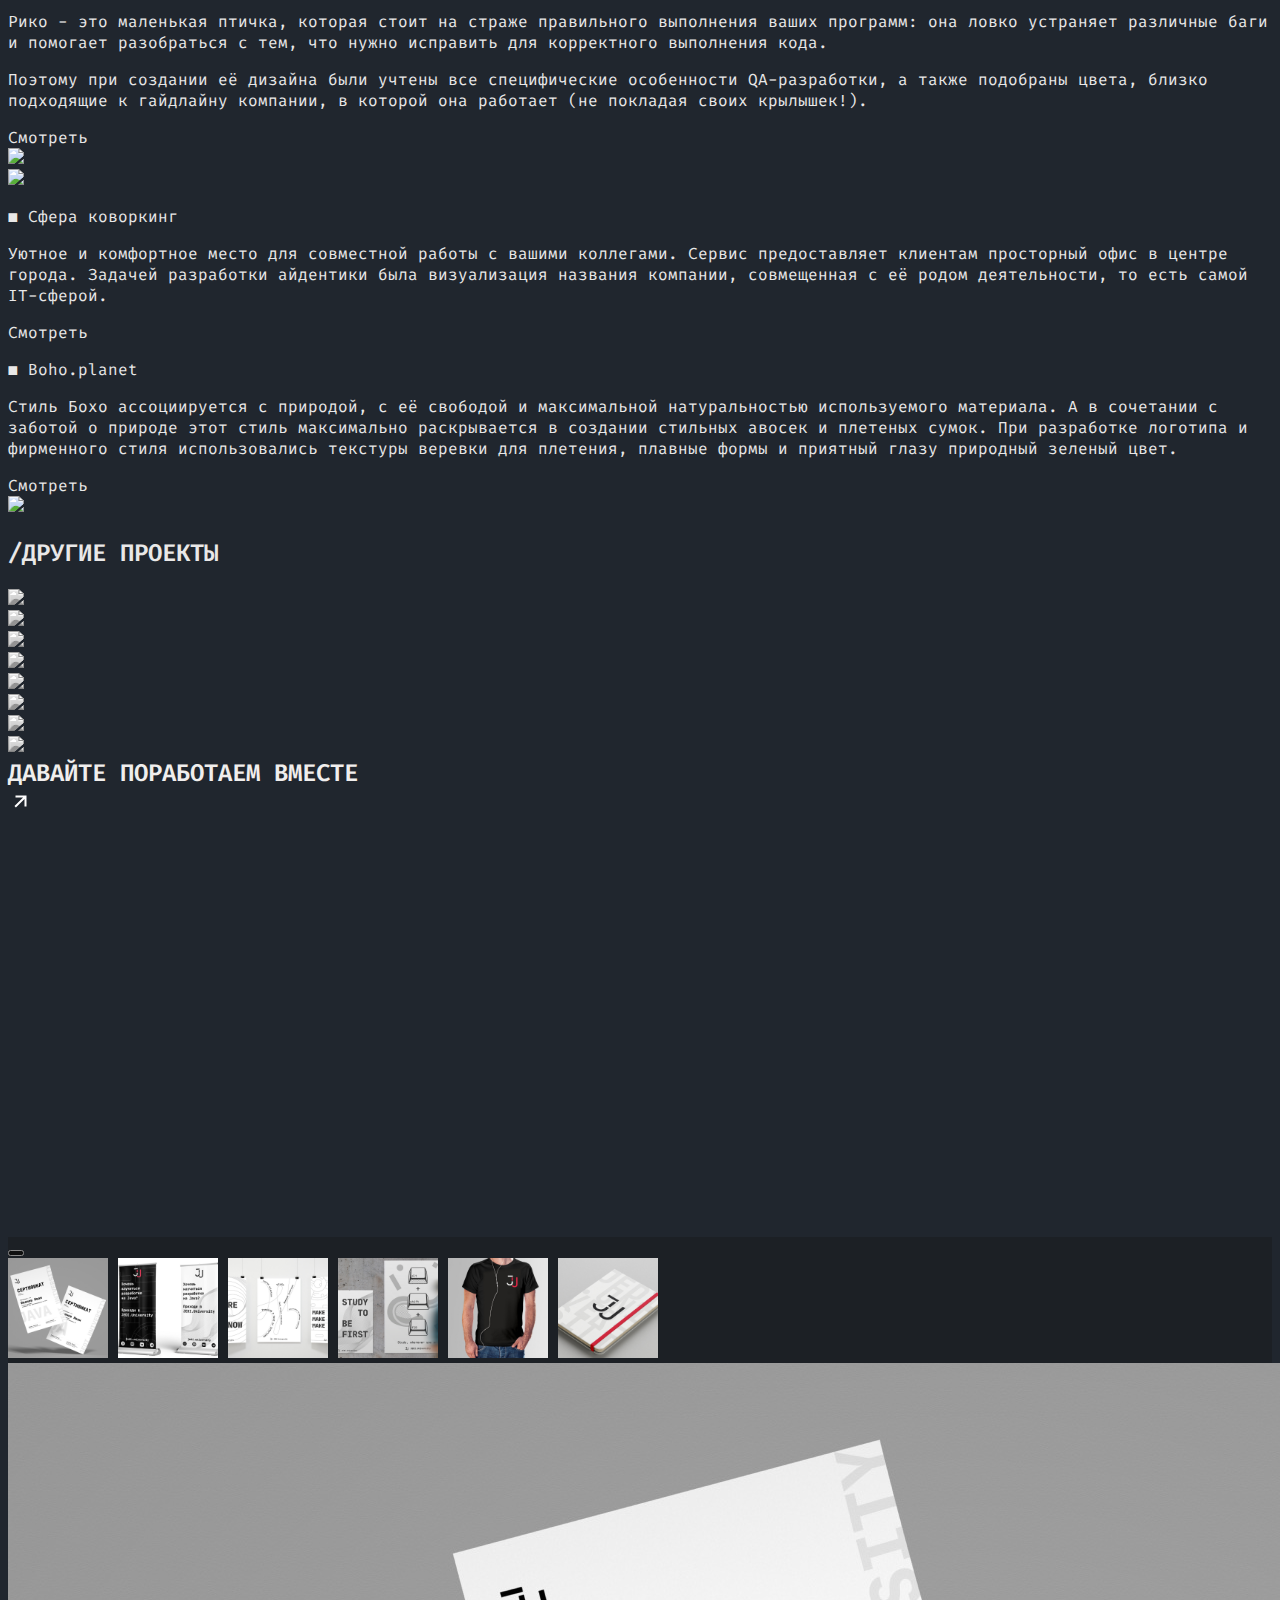
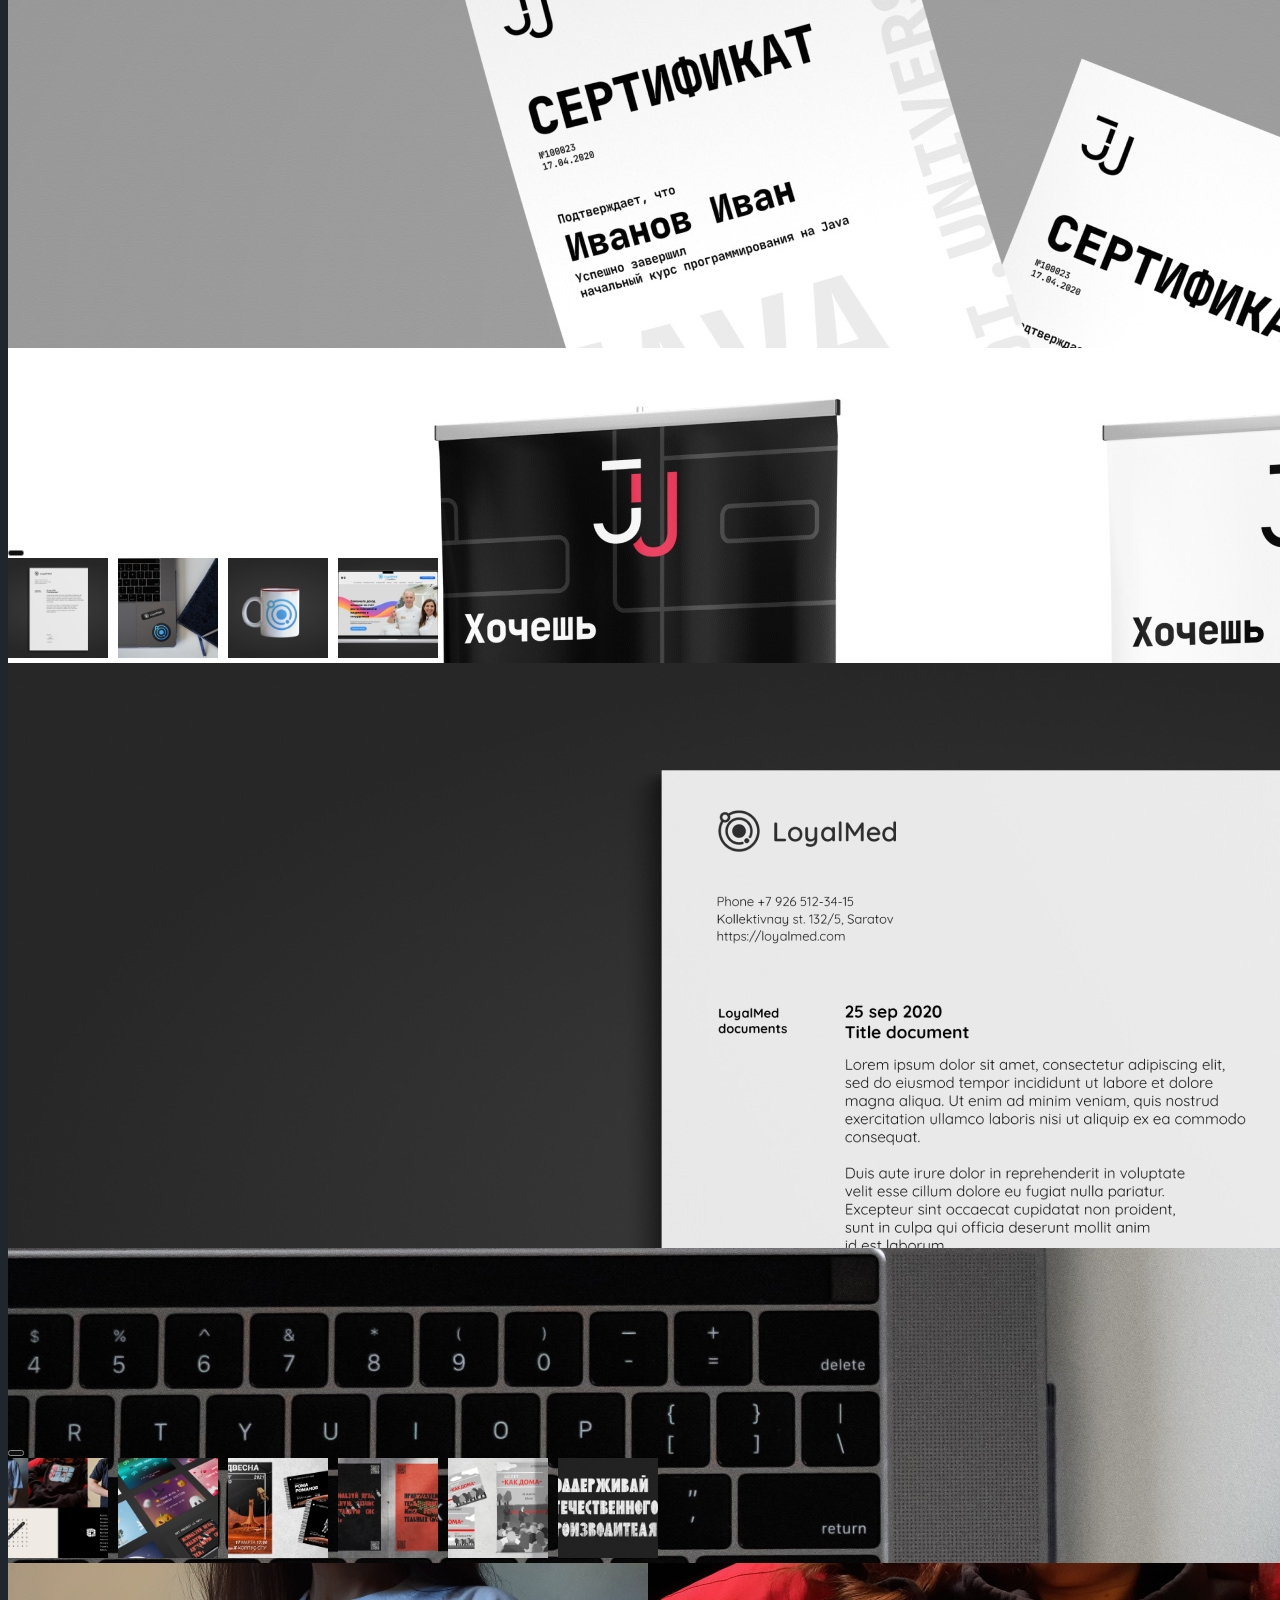
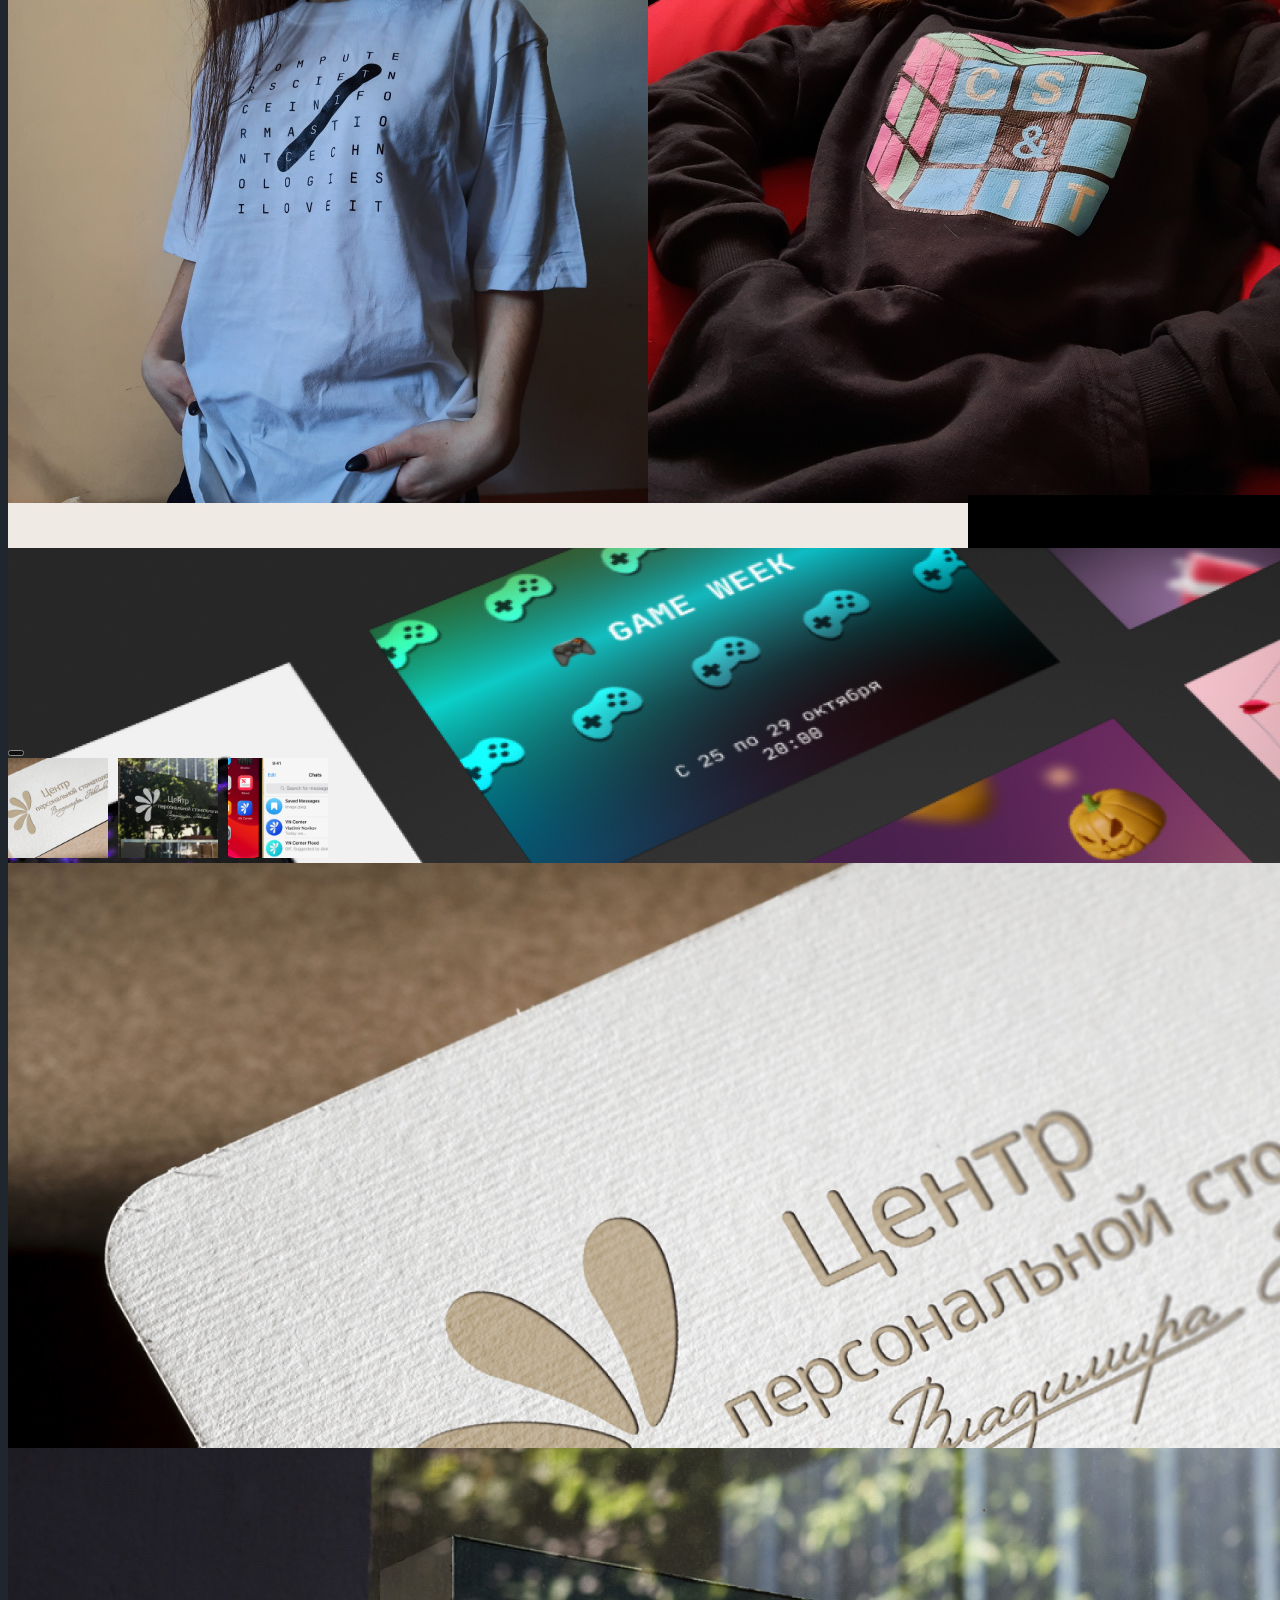
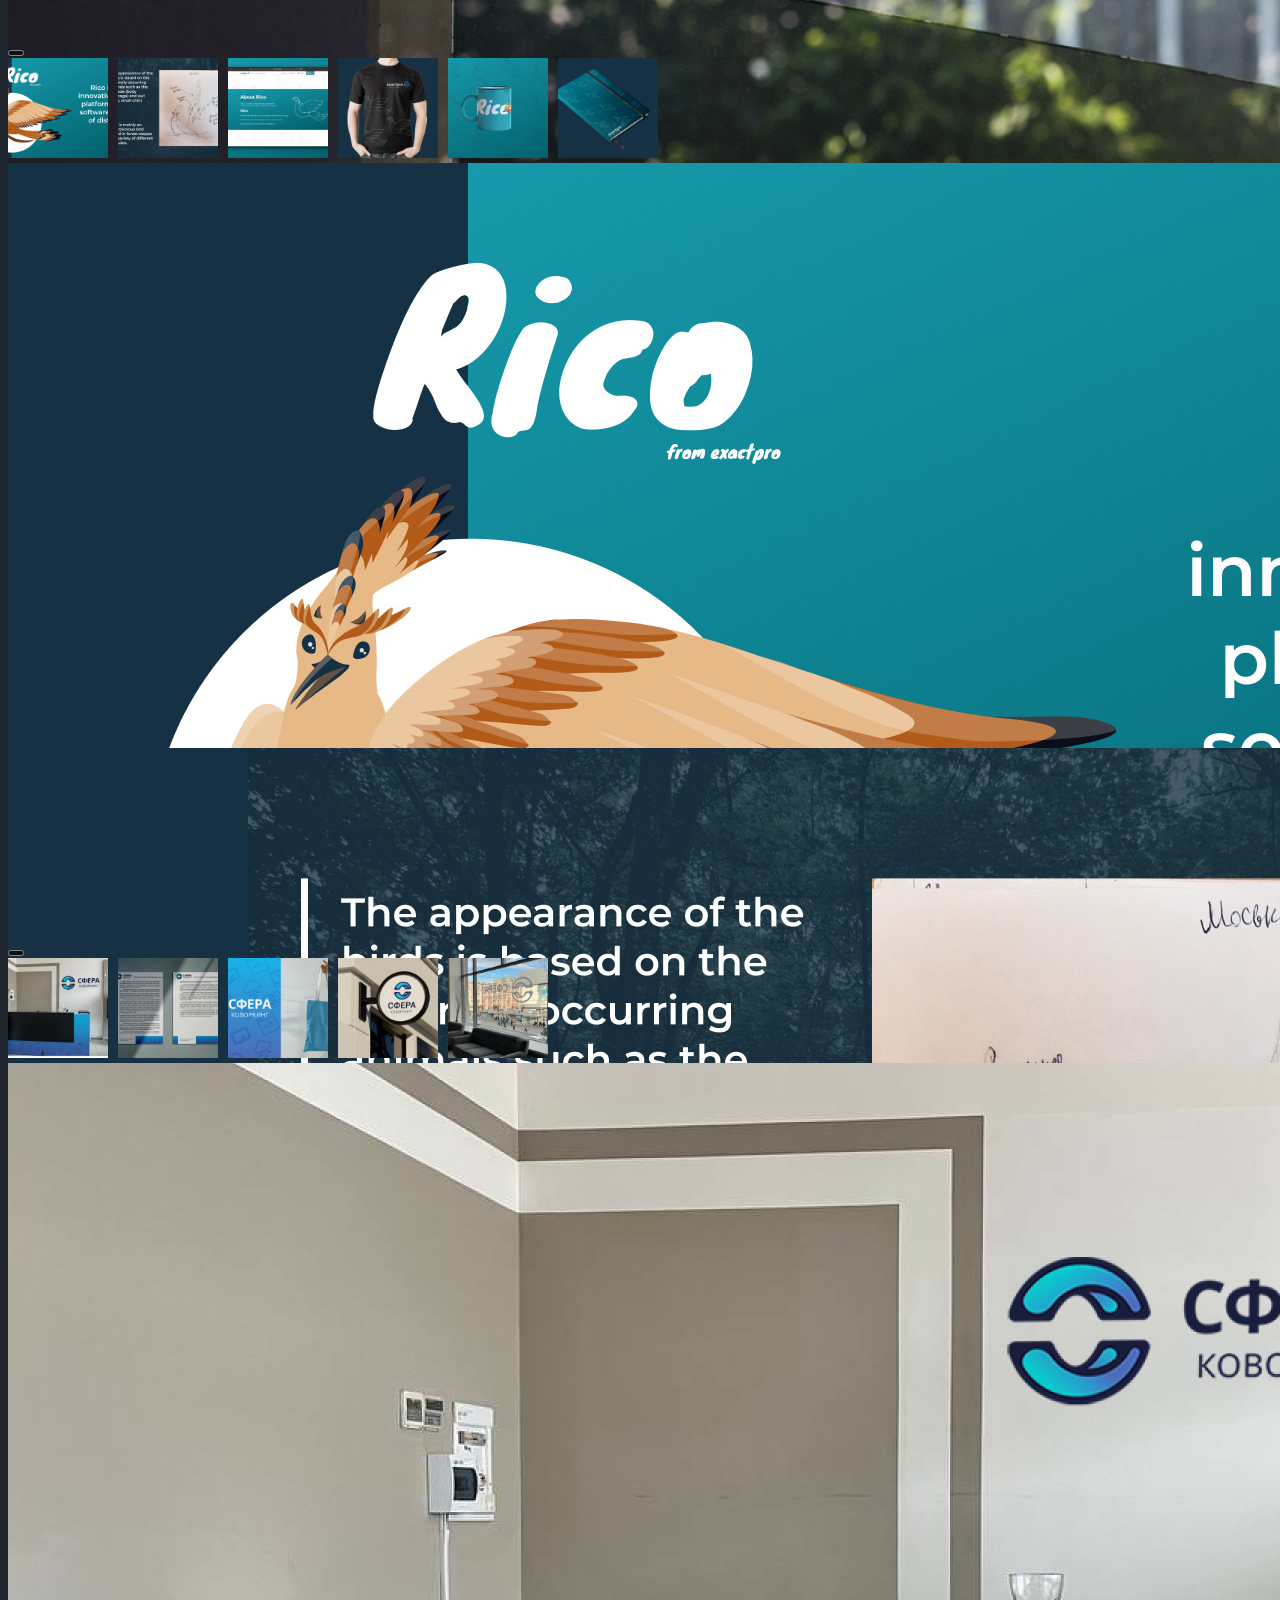
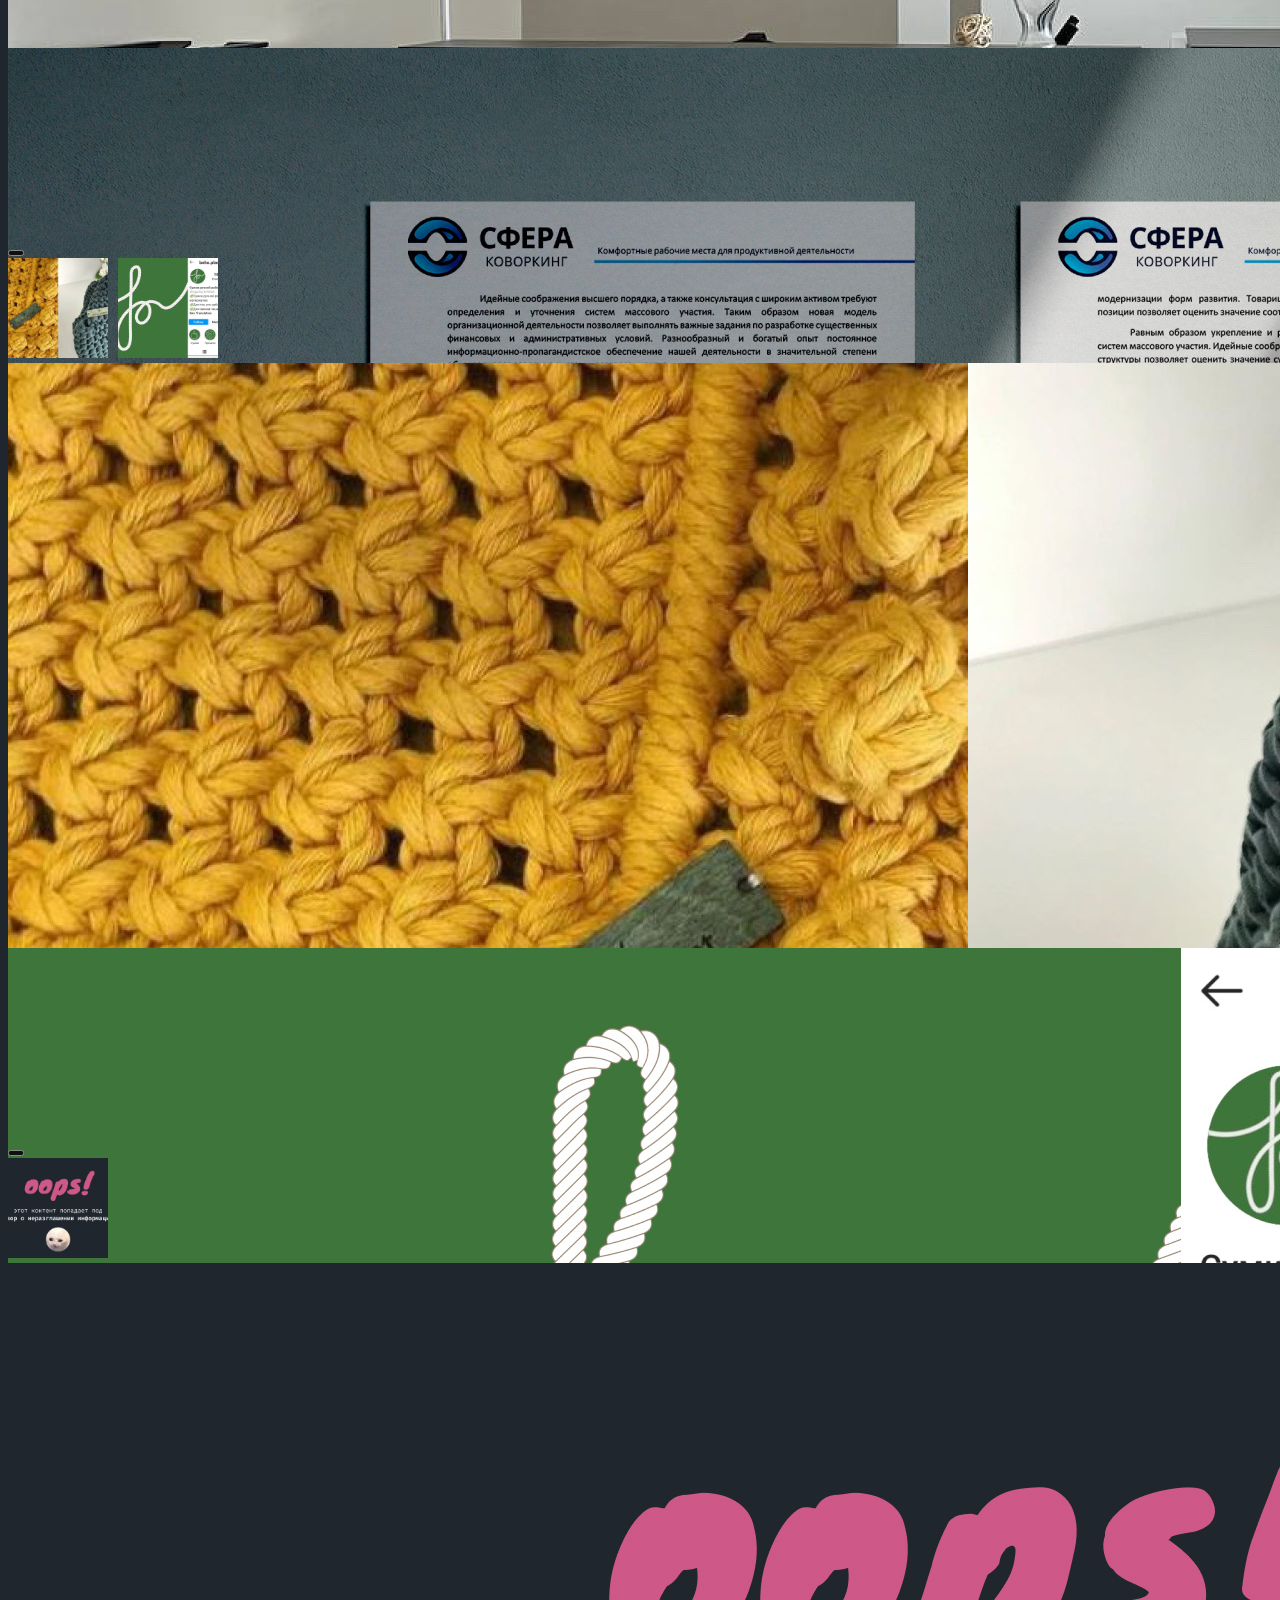
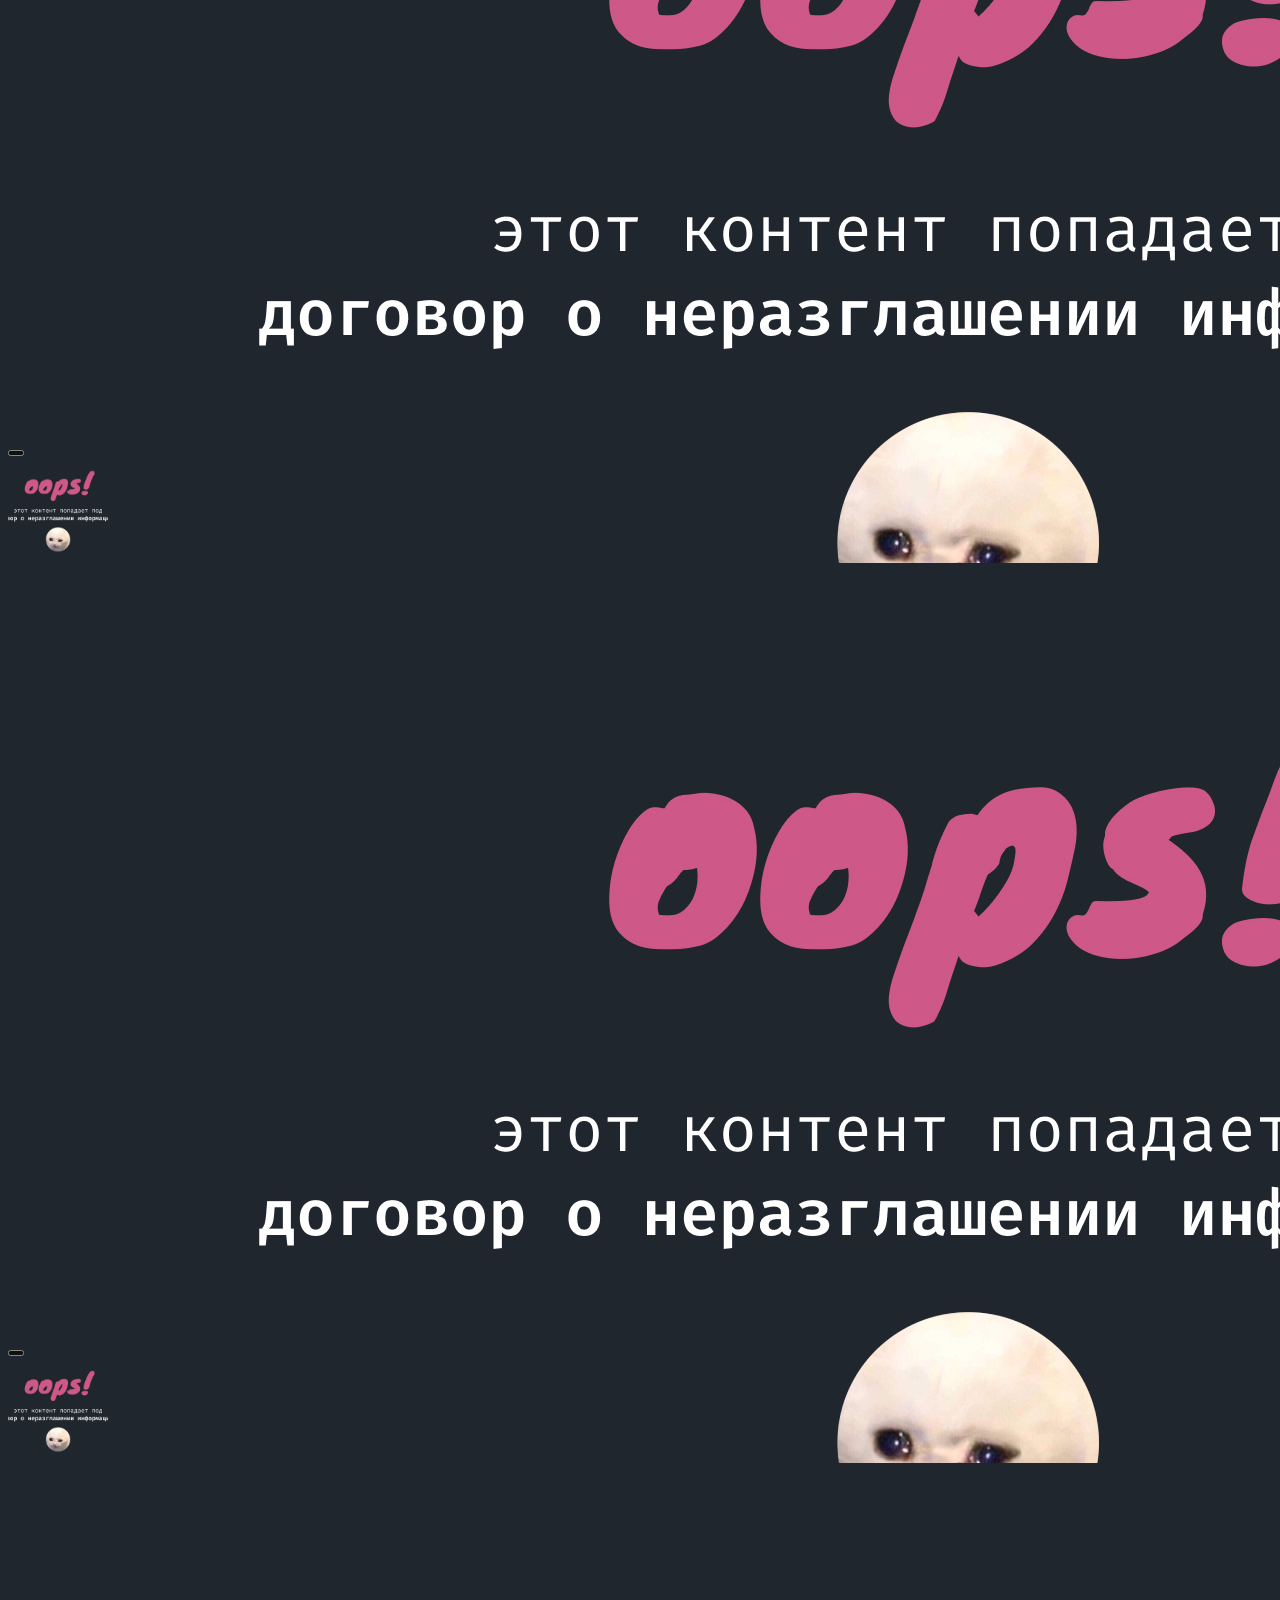
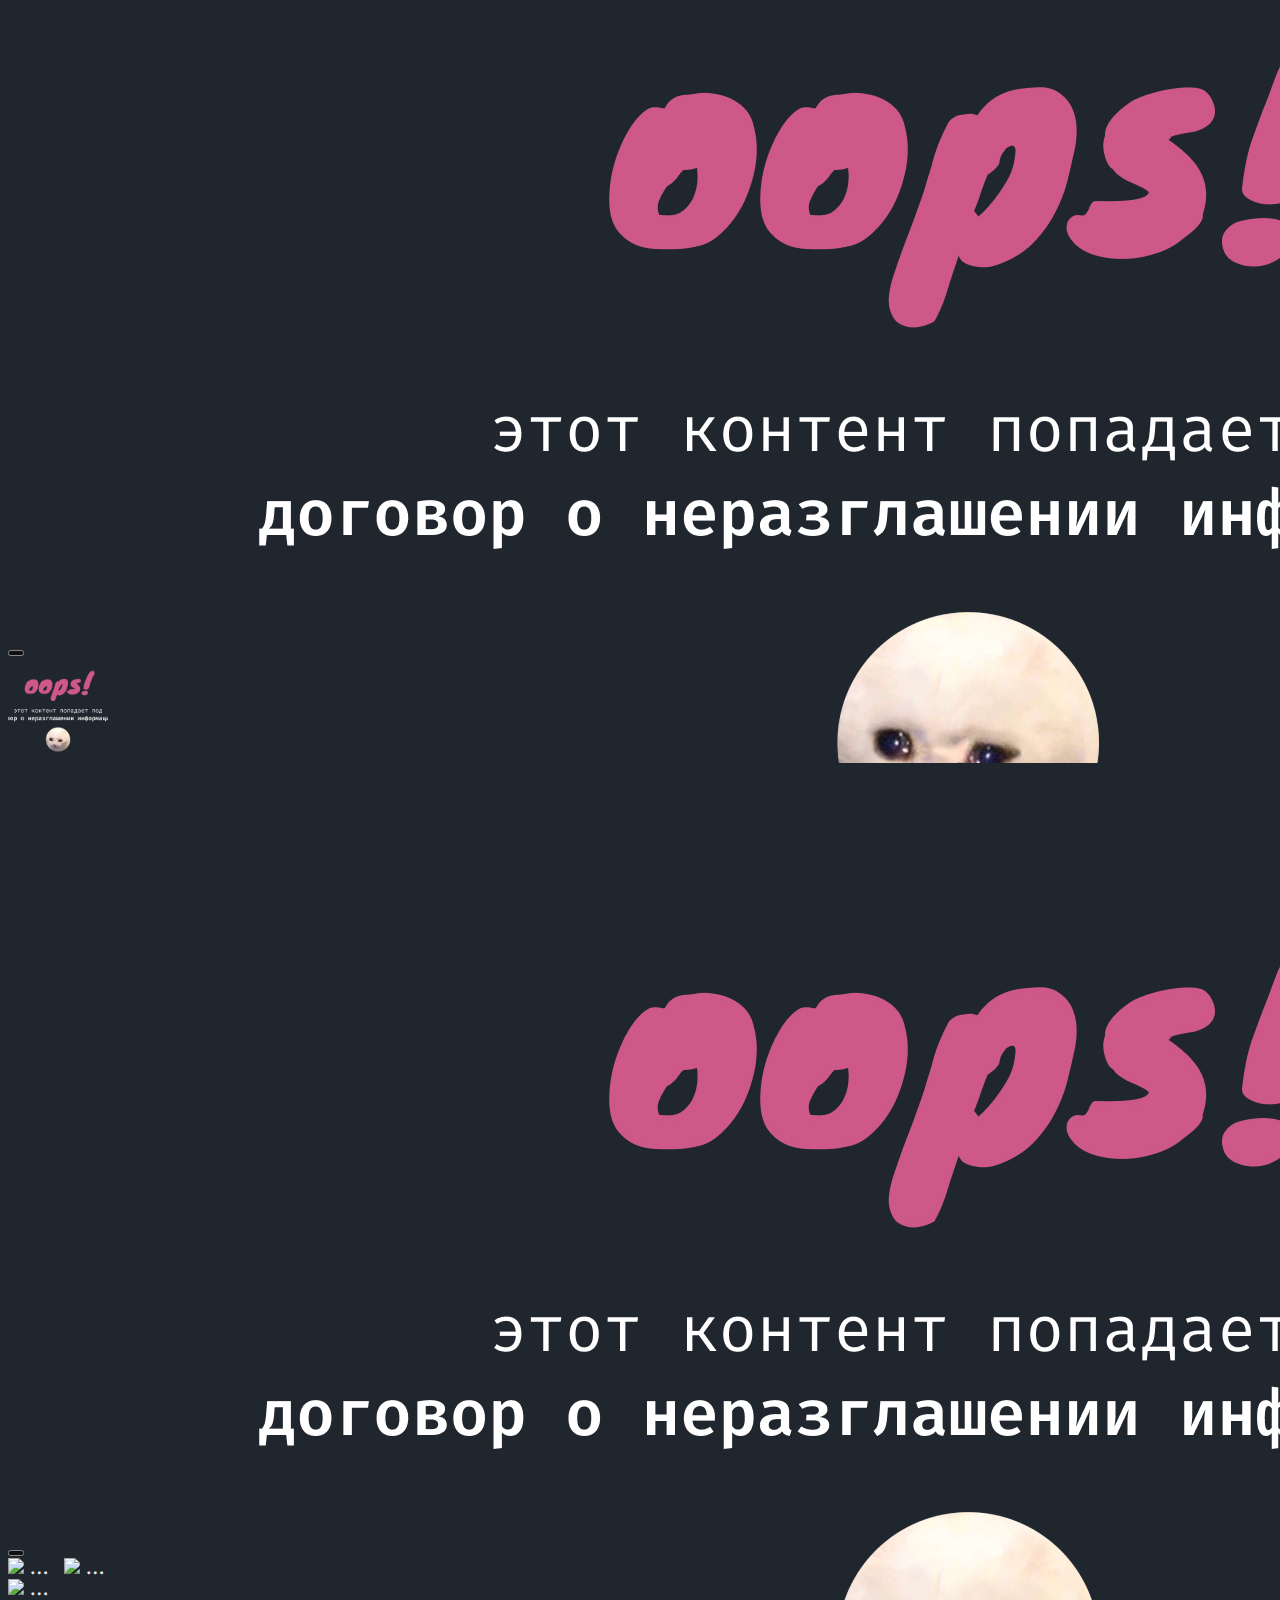
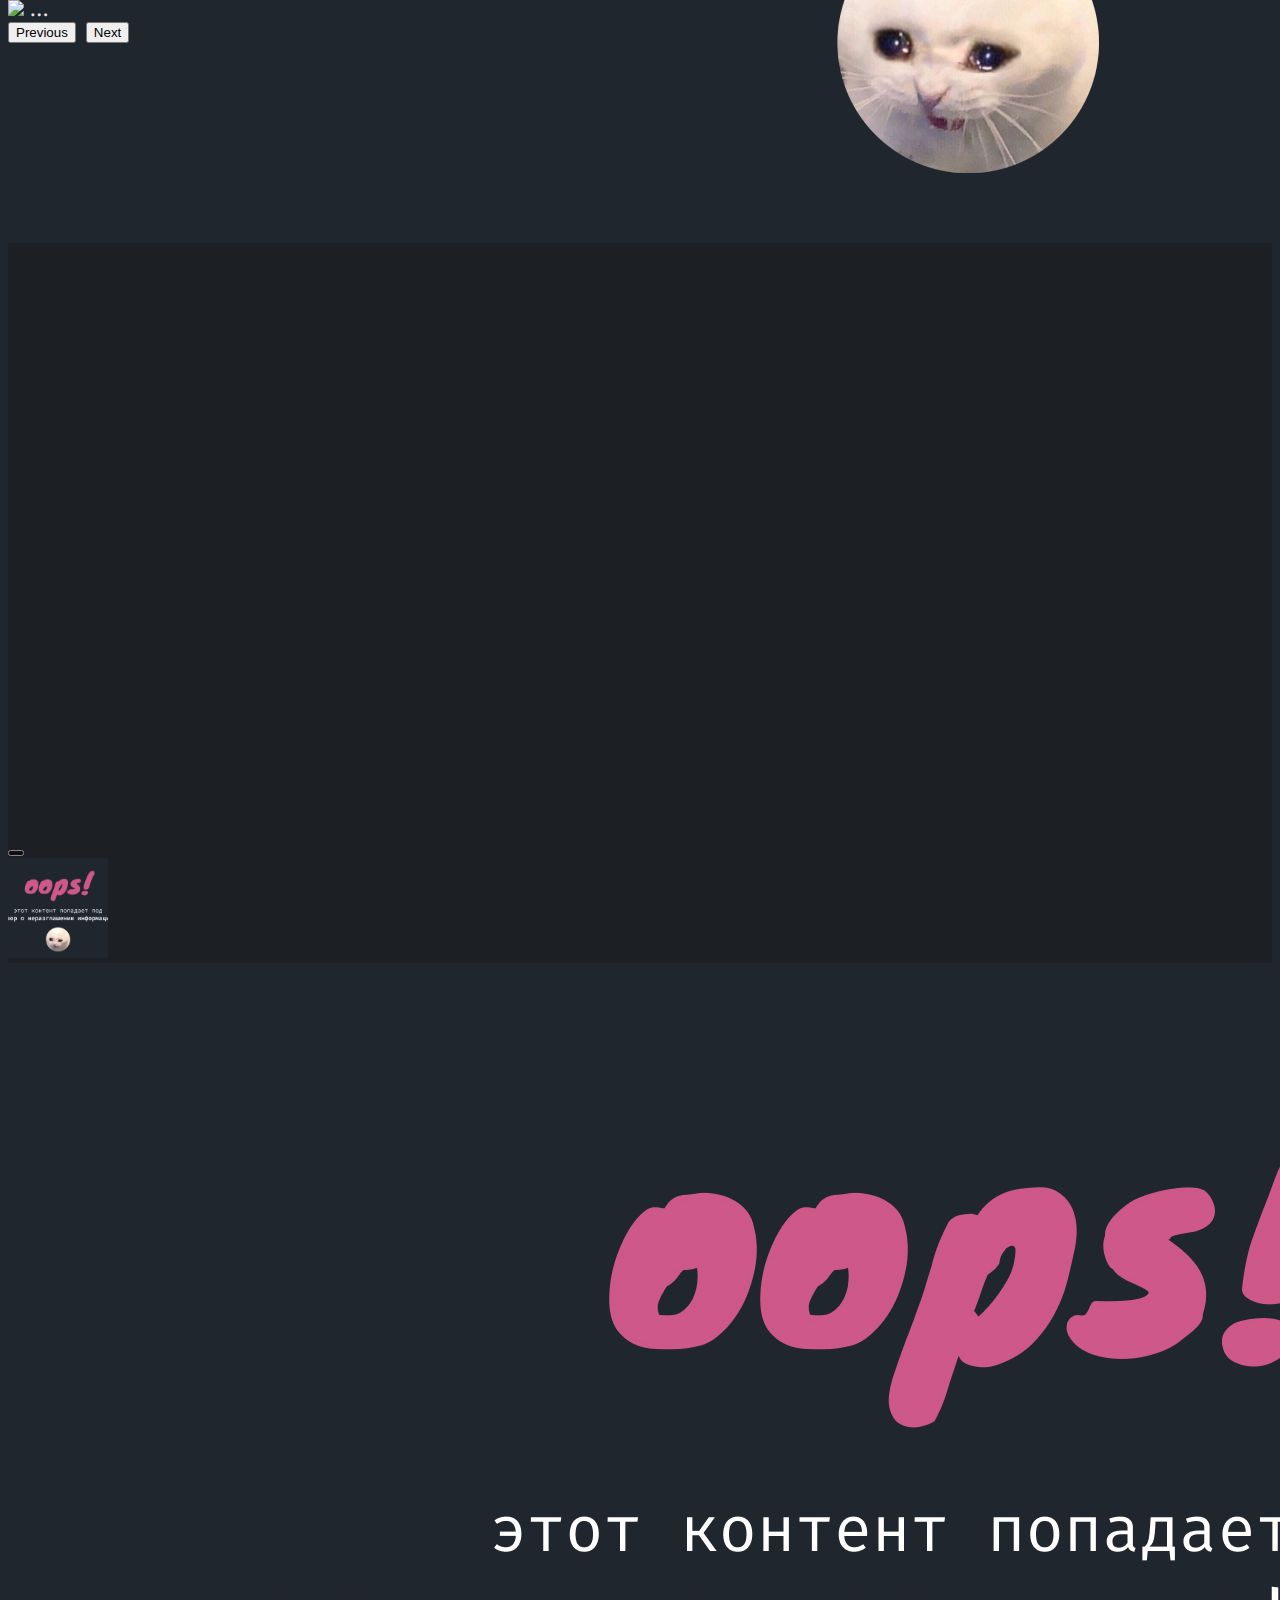
==== commit 1ce944dd: "Update index.html" ====
--- a/index.html
+++ b/index.html
@@ -80,16 +80,21 @@
 
     <div class="container pt-5 pb-5">
         <h2 class="h6 text-uppercase text-end pb-4 id="about" style="letter-spacing: 3px;">/обо мне</h2>
-        
+
+        <p>На данный момент в активном поиске работы. В прошлом — штатный сотрудник дизайн-агентства полного цикла, занимающейся брендингом и разработкой веб-сайтов на Тильде, а также учитель информатики :)
+        </p>
+
         <p>Как дизайнер начала свою деятельность в 2019 году: поступив на первый курс в СГУ
             имени Н.Г.Чернышевского, принимала активное участие в развитии медиа-направлений факультета Компьютерных
-            наук и информационных технологий. Сейчас являюсь студенткой магистратуры в Московском политехническом университете и продолжаю углубляться в сферу
-            графического дизайна с научной точки зрения.</p>
+            наук и информационных технологий. 
+        </p>
         <p>В настоящее время продолжаю заниматься графическим дизайном, в частности веду сотрудничество
             с некоторыми развивающимися стартапами, а также выполняю небольшие одноразовые заказы. Приоритетными направлениями для меня являются:
-            <li>Разработка айдентики</li>
+            <li>Брендинг</li>
+            <li>Логотипы</li>
             <li>Рекламная графика</li>
             <li>Иллюстрация</li>
+            <li>Полиграфическая продукция</li>
         </p>
     </div>
 
@@ -138,15 +143,21 @@
     <div class="container pt-5 pb-5">
         <h2 class="h6 text-uppercase text-end pb-4" id="experience" style="letter-spacing: 3px;">/профессиональная деятельность</h2>
 
-        <div class="row">
-            <div class="col-12 col-md-3">
-                фев 2023 - авг 2023 <br>
-            </div>
-            <div class="col-12 col-md-3">
-                Графический дизайнер, dAppAdventure
+        <div class="row pb-4">
+            <div class="col-12 col-md-3">
+                фев 2024 - авг 2024<br><span class="description">6 месяцев</span>
+            </div>
+            <div class="col-12 col-md-3">
+                Дизайнер, веб-студия SKY
             </div>
             <div class="col-12 col-md-6">
-                Разработка фирменного стиля, рекламных креативов
+                Разработка логотипа и фирменного стиля бренда. Реализация новых проектов и доведение их до релиза.
+                Взаимодействие с заказчиками и командой в процессе работы над проектом.
+                Разработка полиграфической продукции, предпечатная подготовка макетов.
+                Применение генеративных нейросетей для дальнейшего использования на рекламных креативах и печатной продукции.
+                Создание бизнес-презентаций и каталогов товарной продукции.
+                Разработка SMM-изображений, участие в съемке и монтаж "рилсов".
+                Создание иллюстраций для печатной продукции, презентаций, рекламных креативов, изображений для статей и постов.
             </div>
         </div>
         
@@ -209,7 +220,6 @@
                 Разработка айдентики и фирменного стиля для различных заказчиков, создание рекламной графики для продвижения бренда и услуг
             </div>
         </div>
-
     </div>
 
 
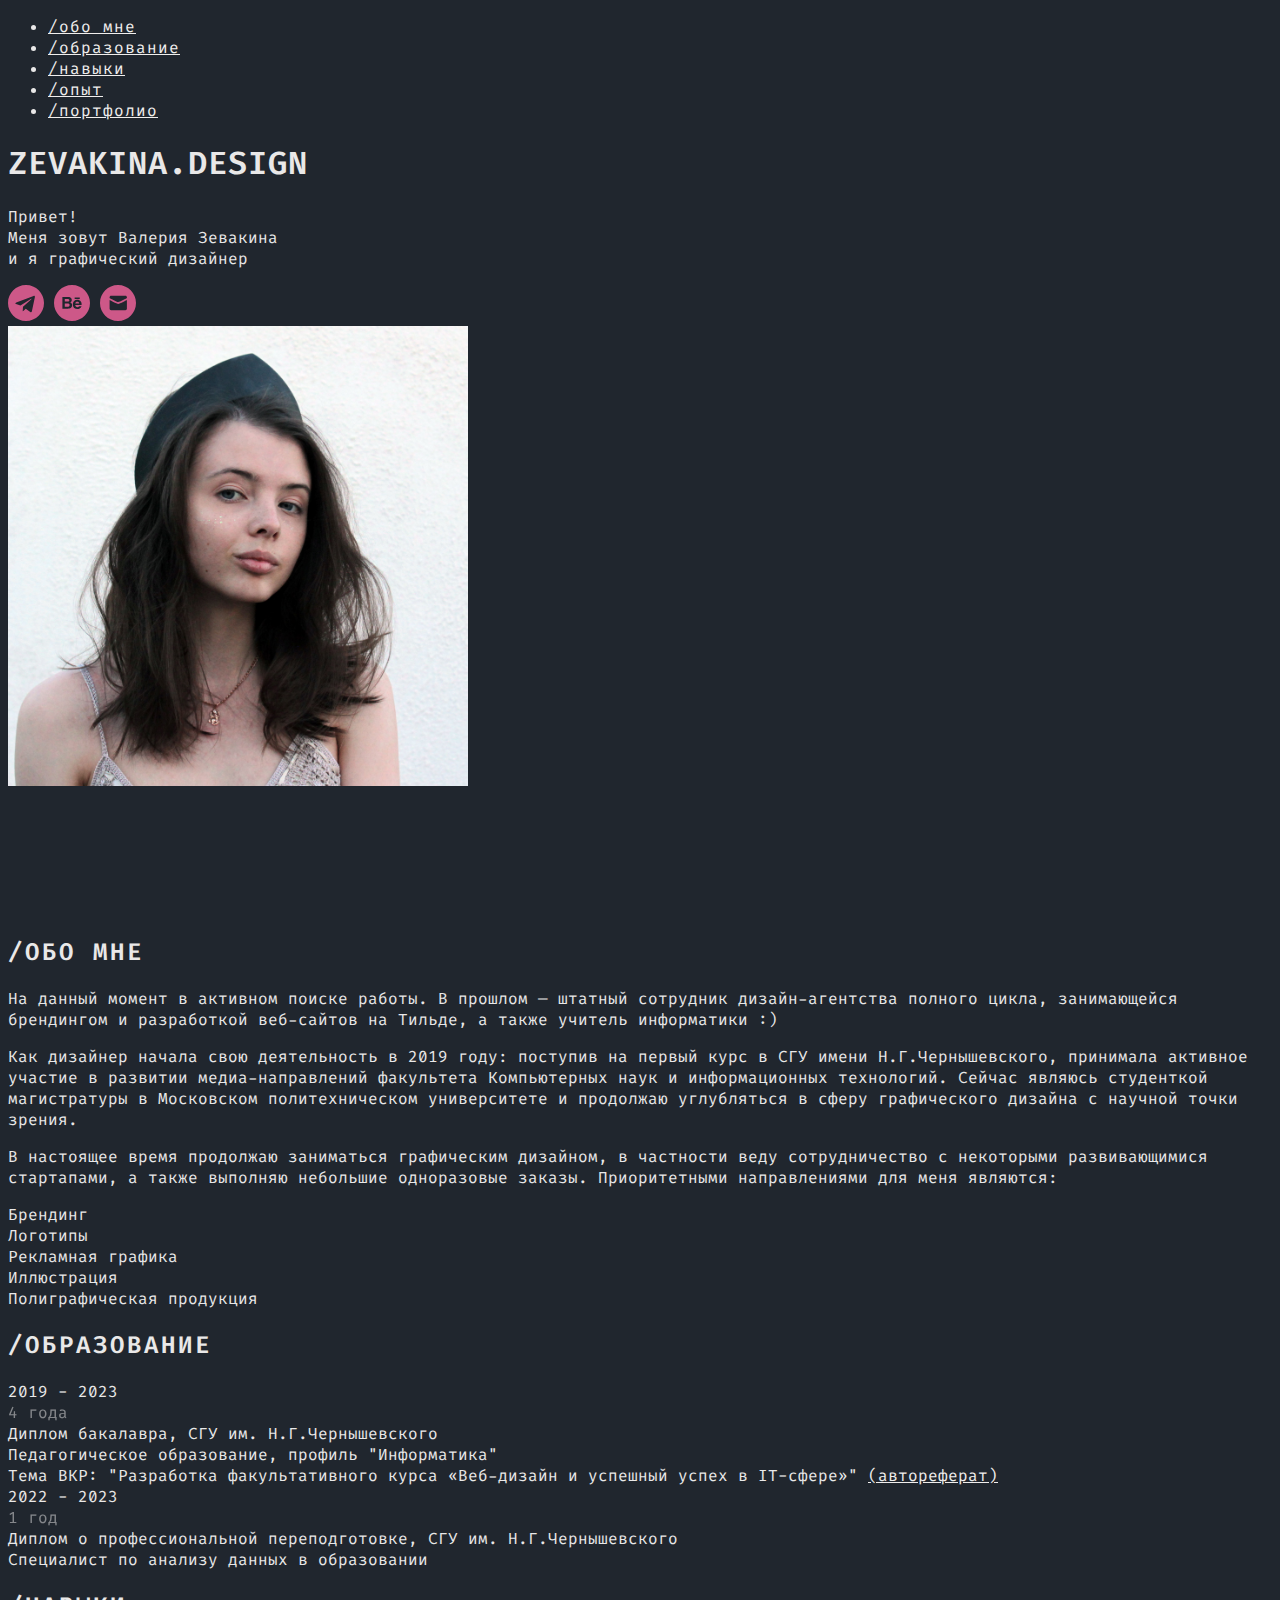
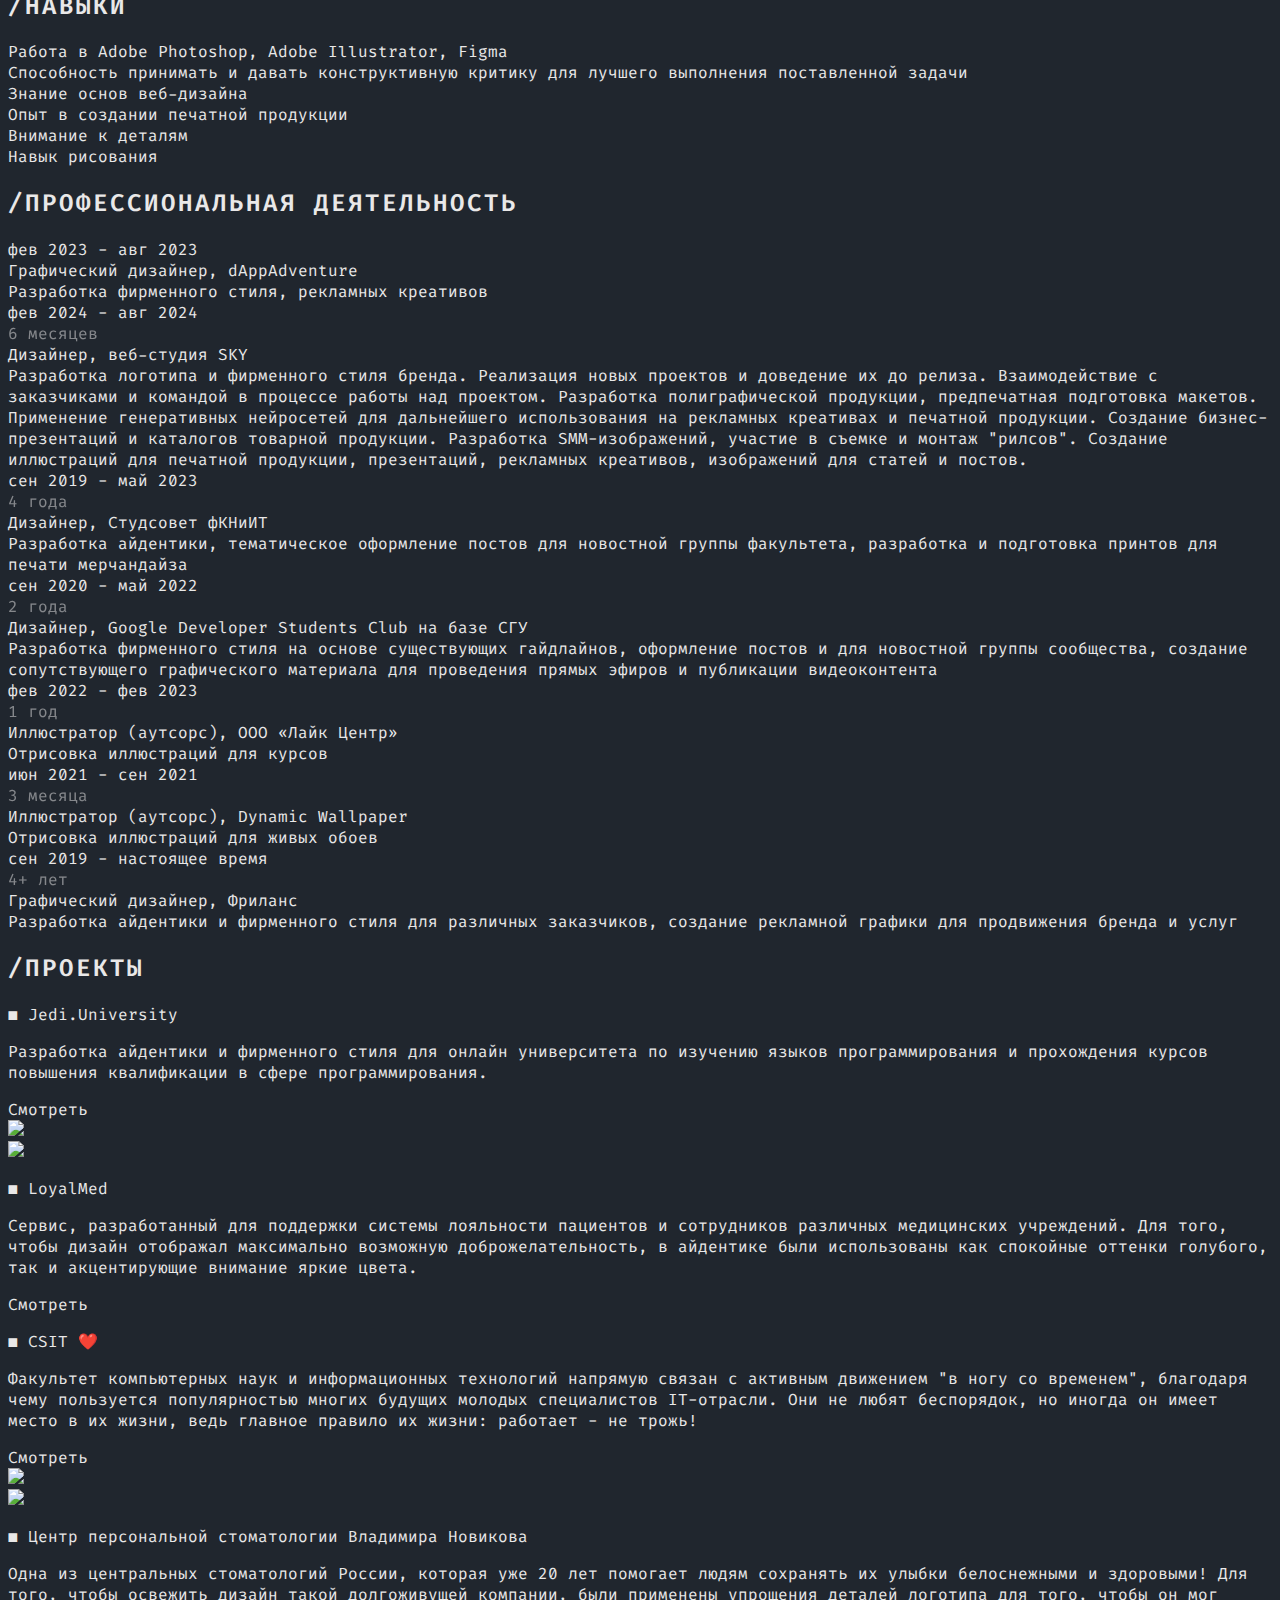
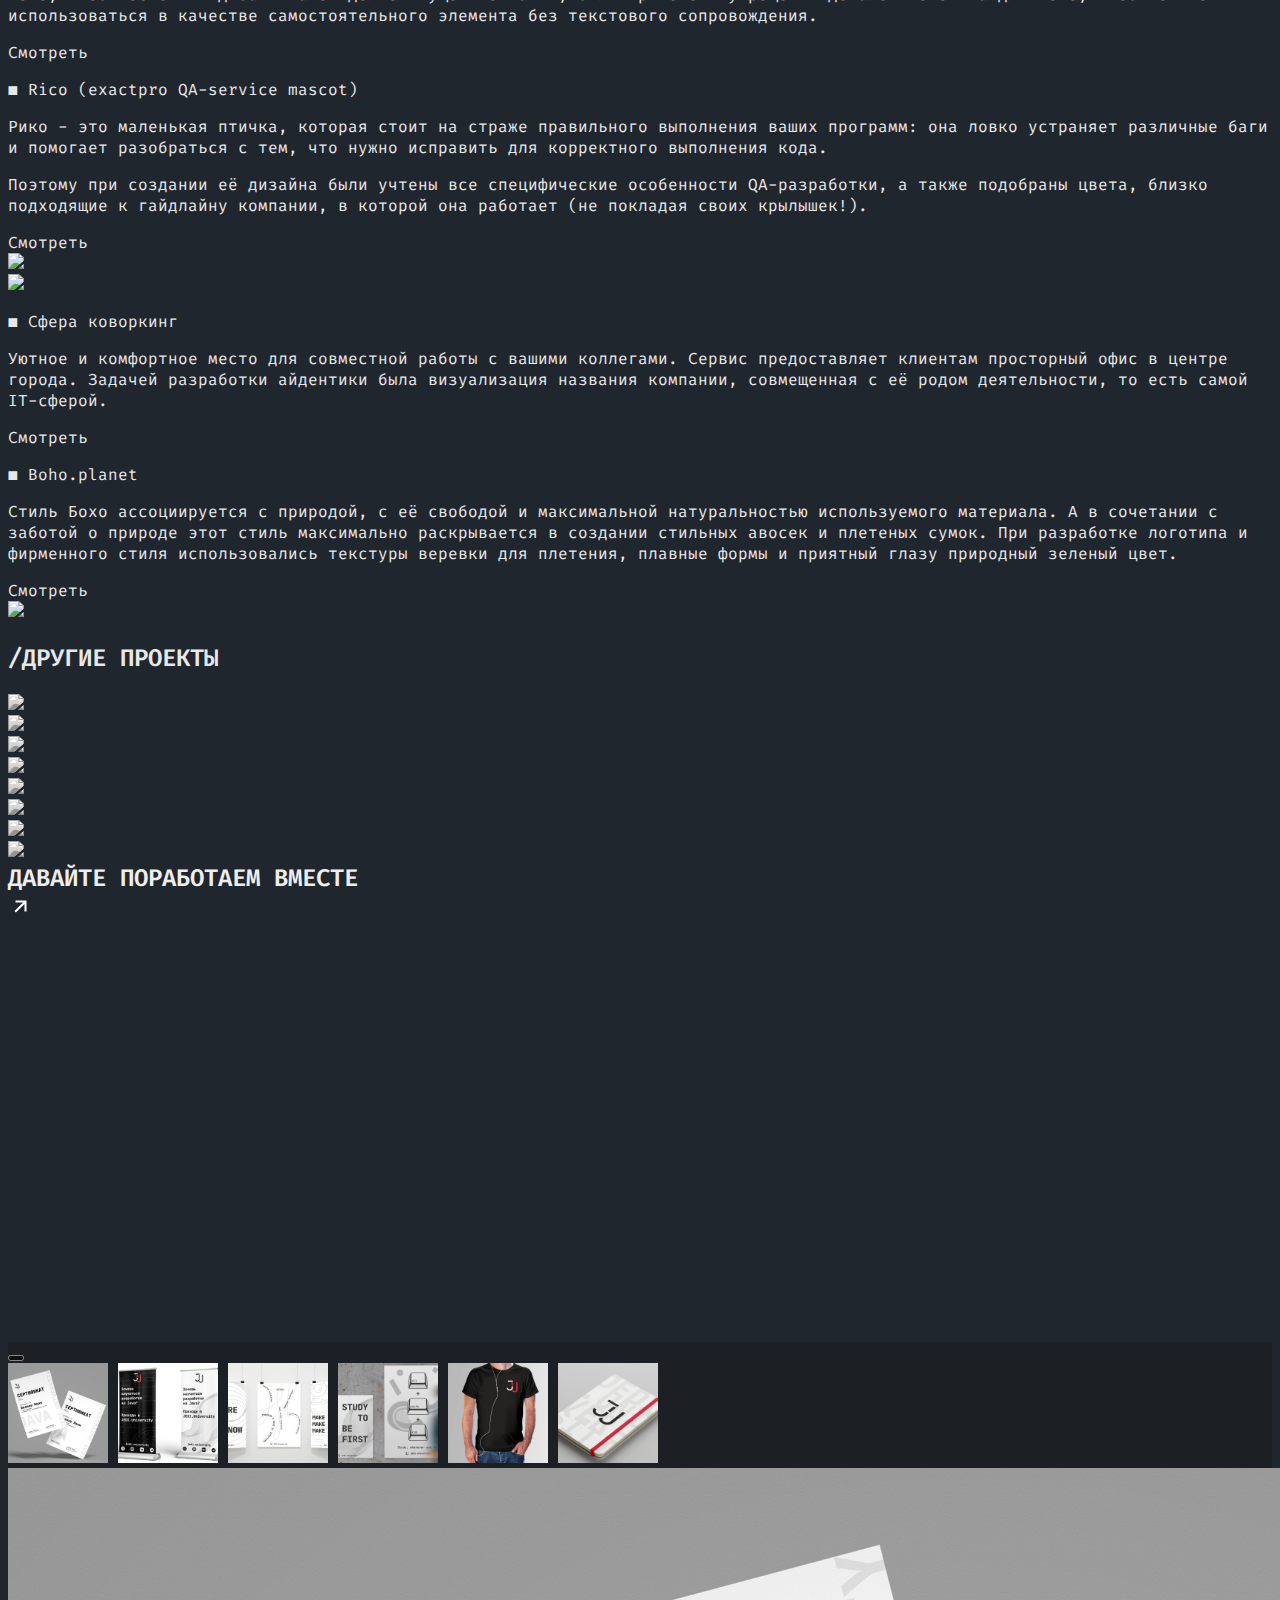
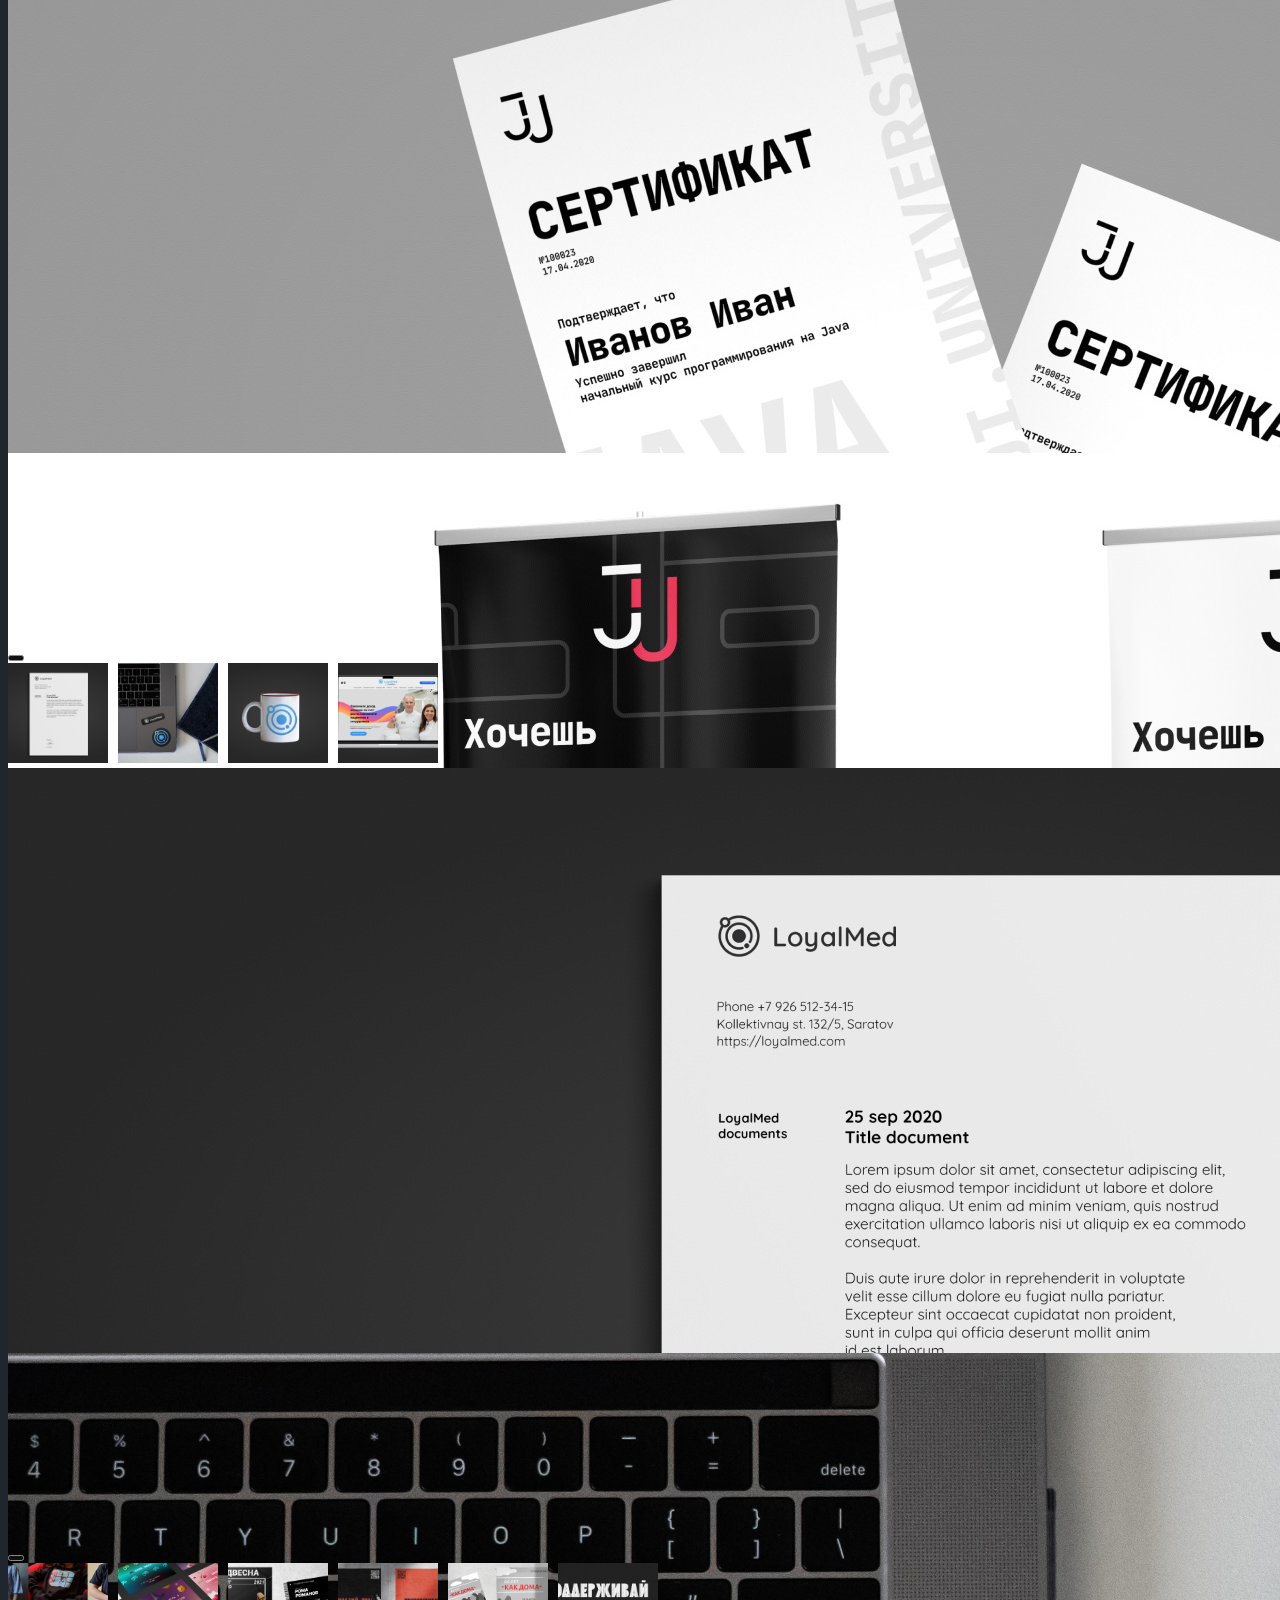
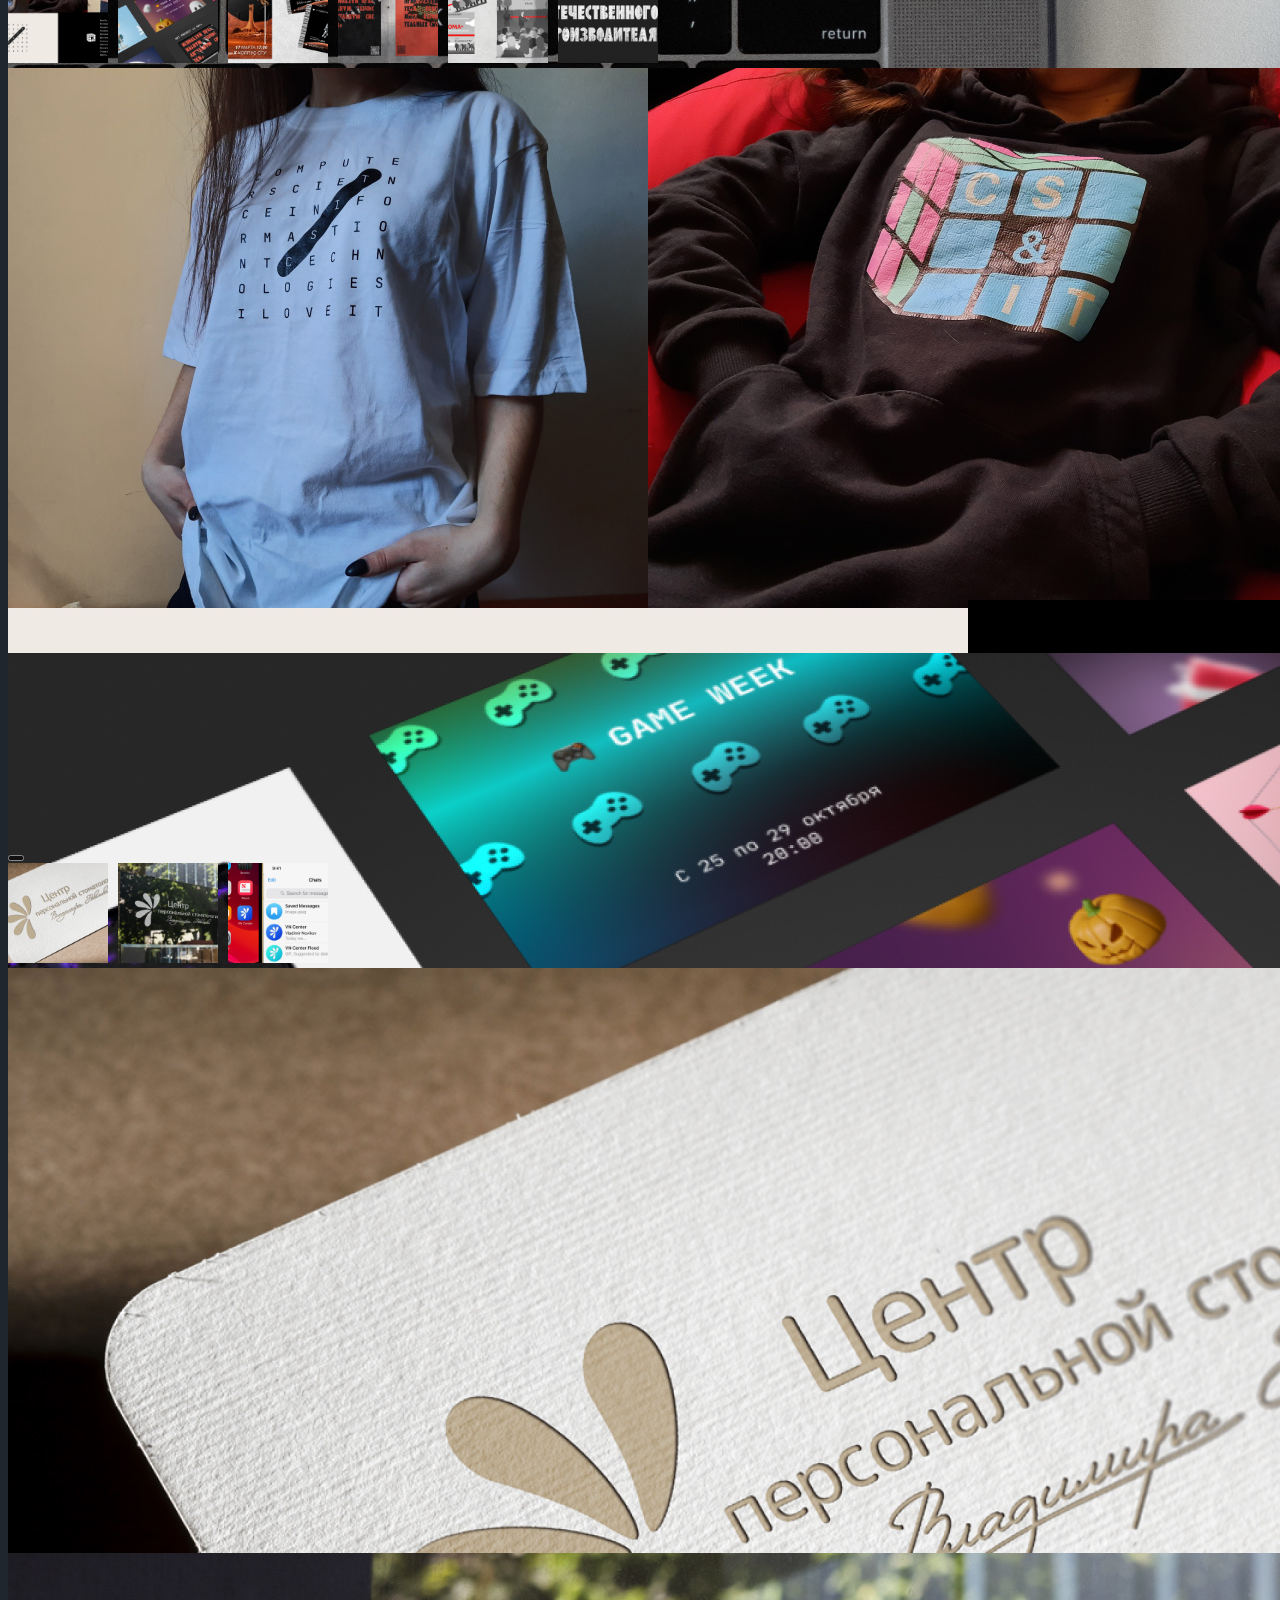
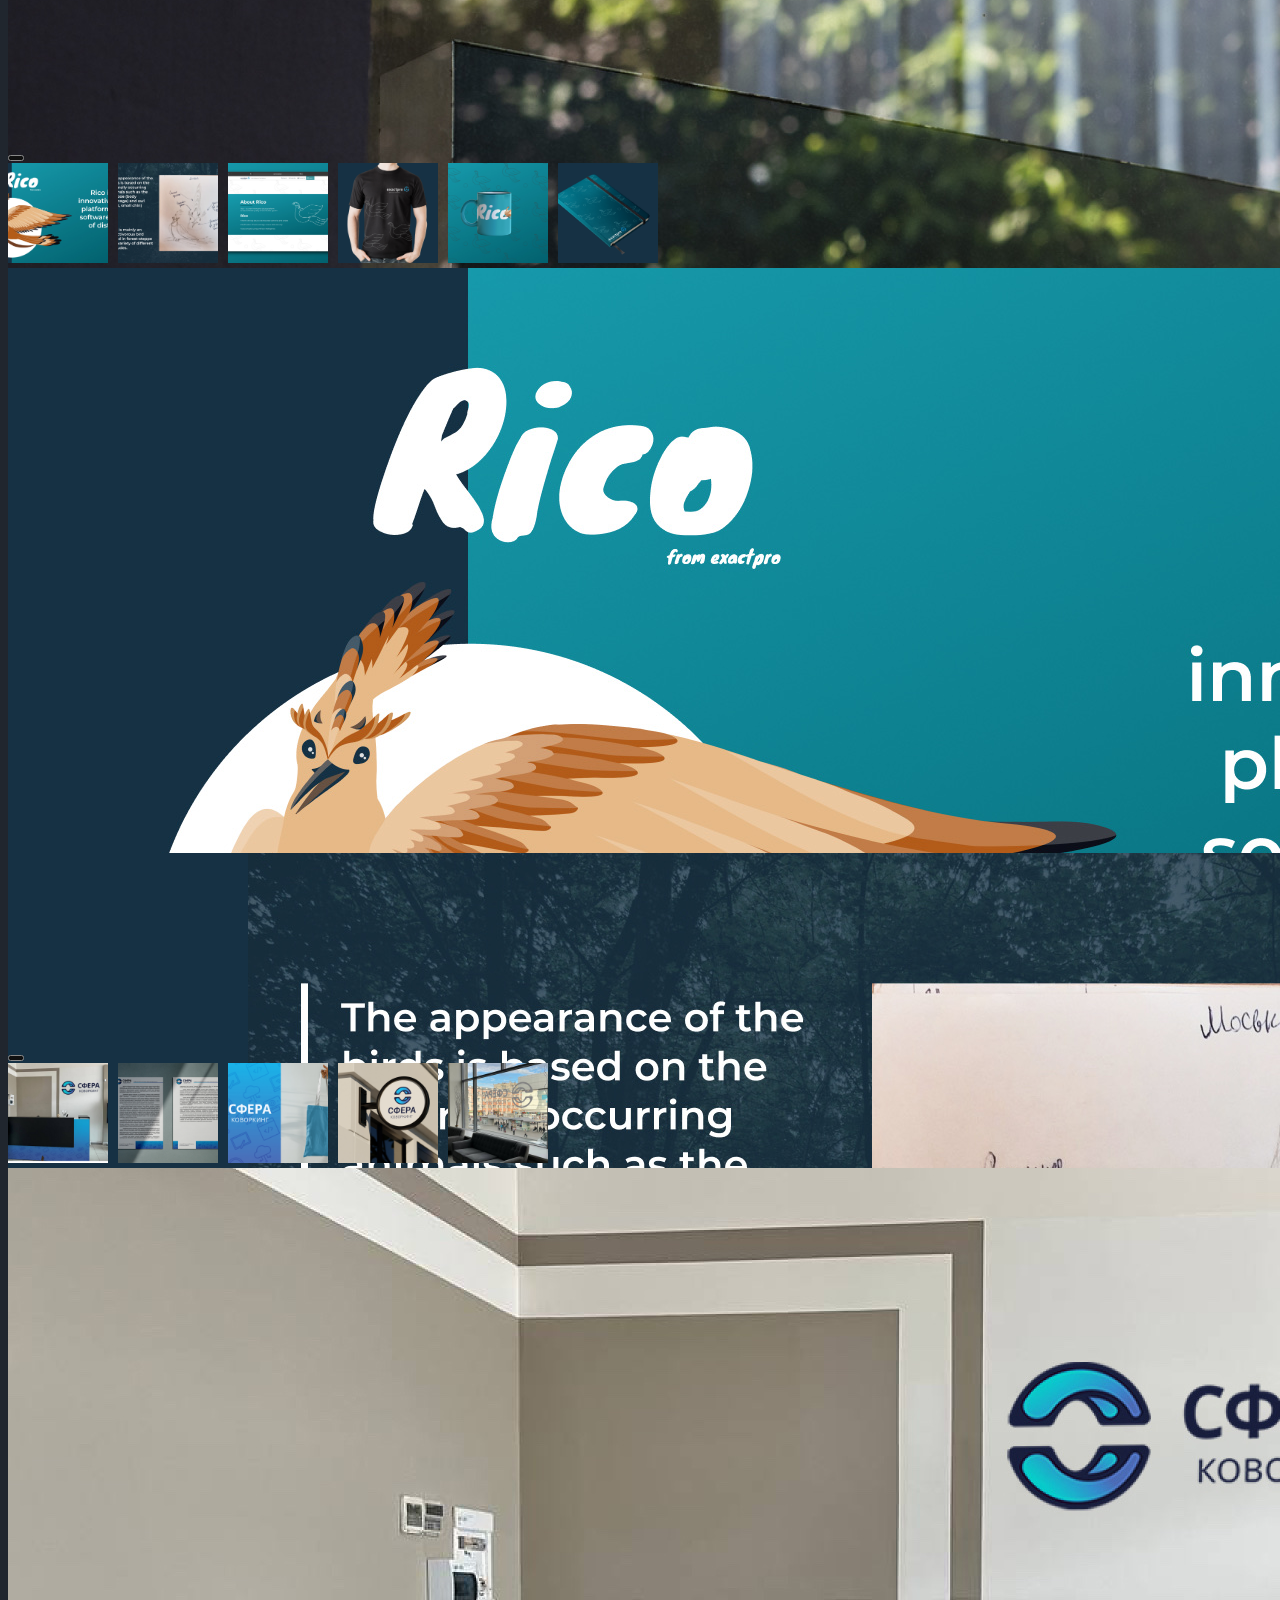
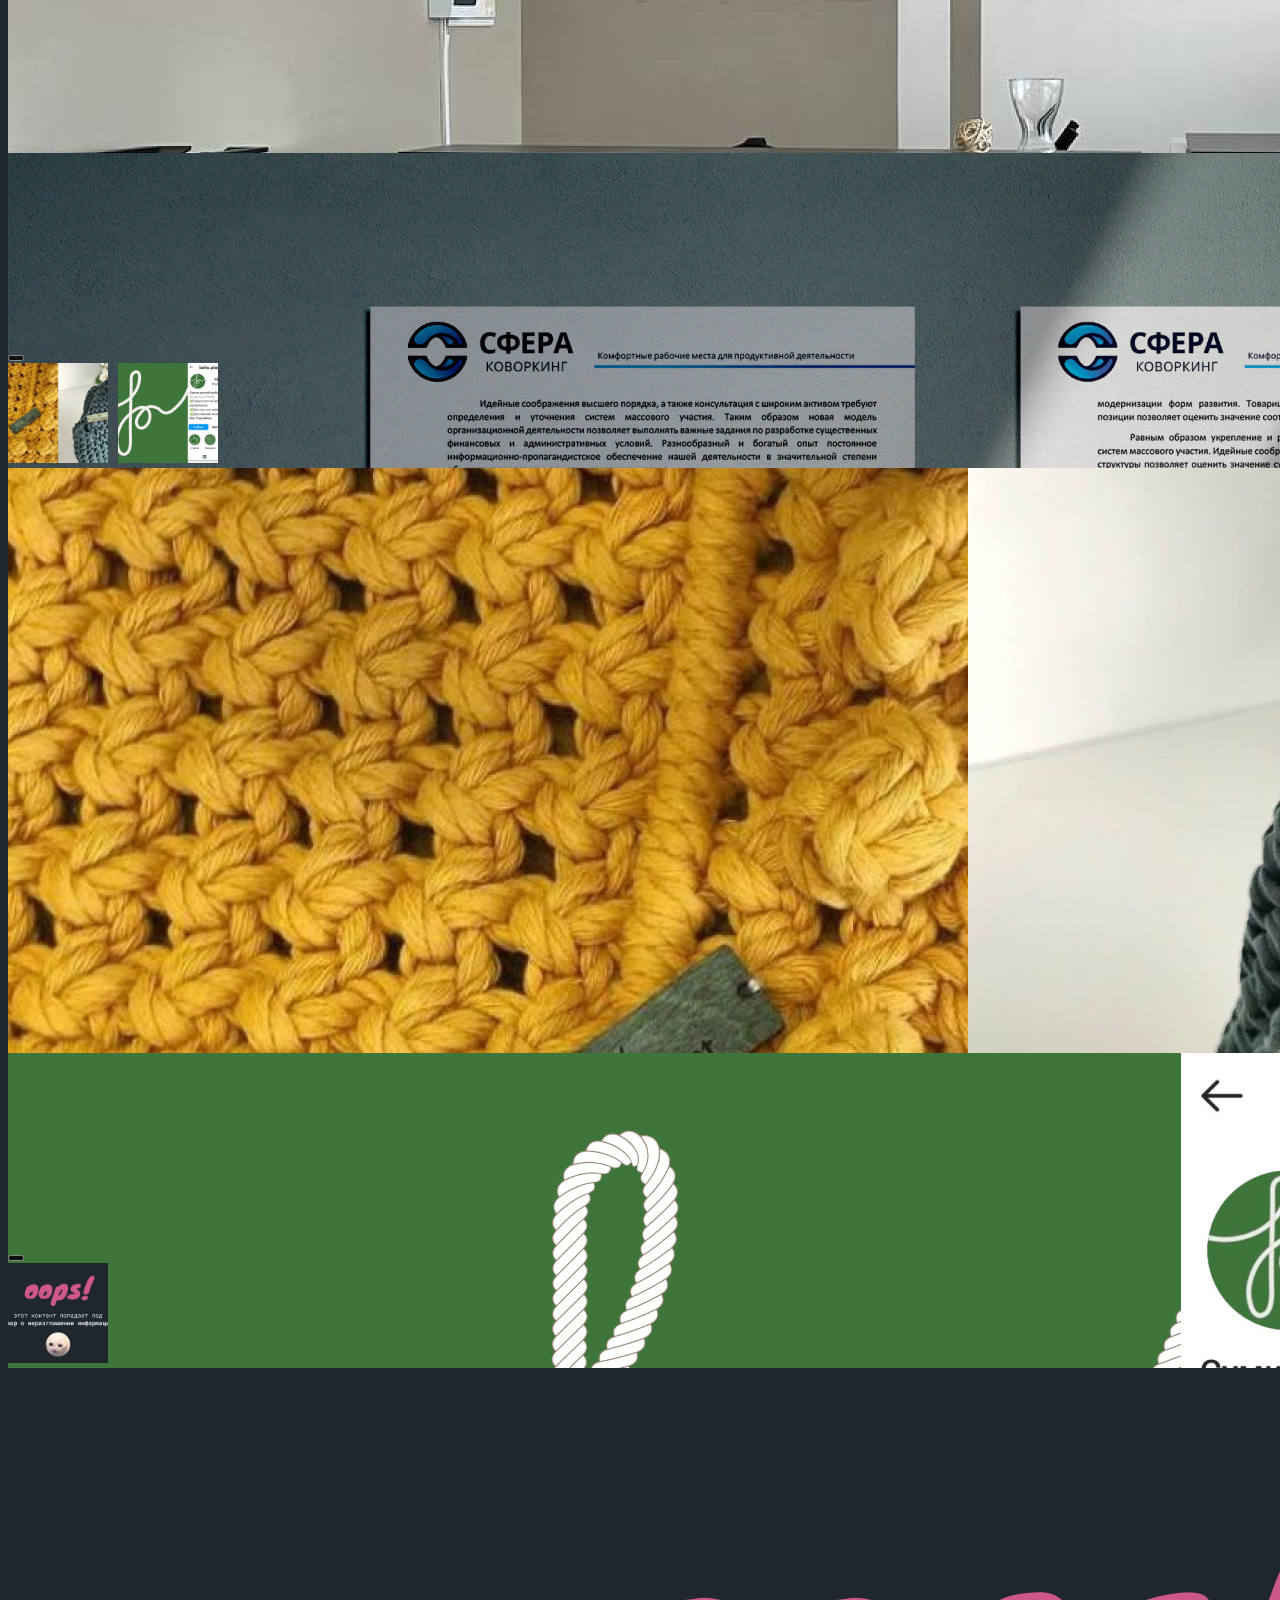
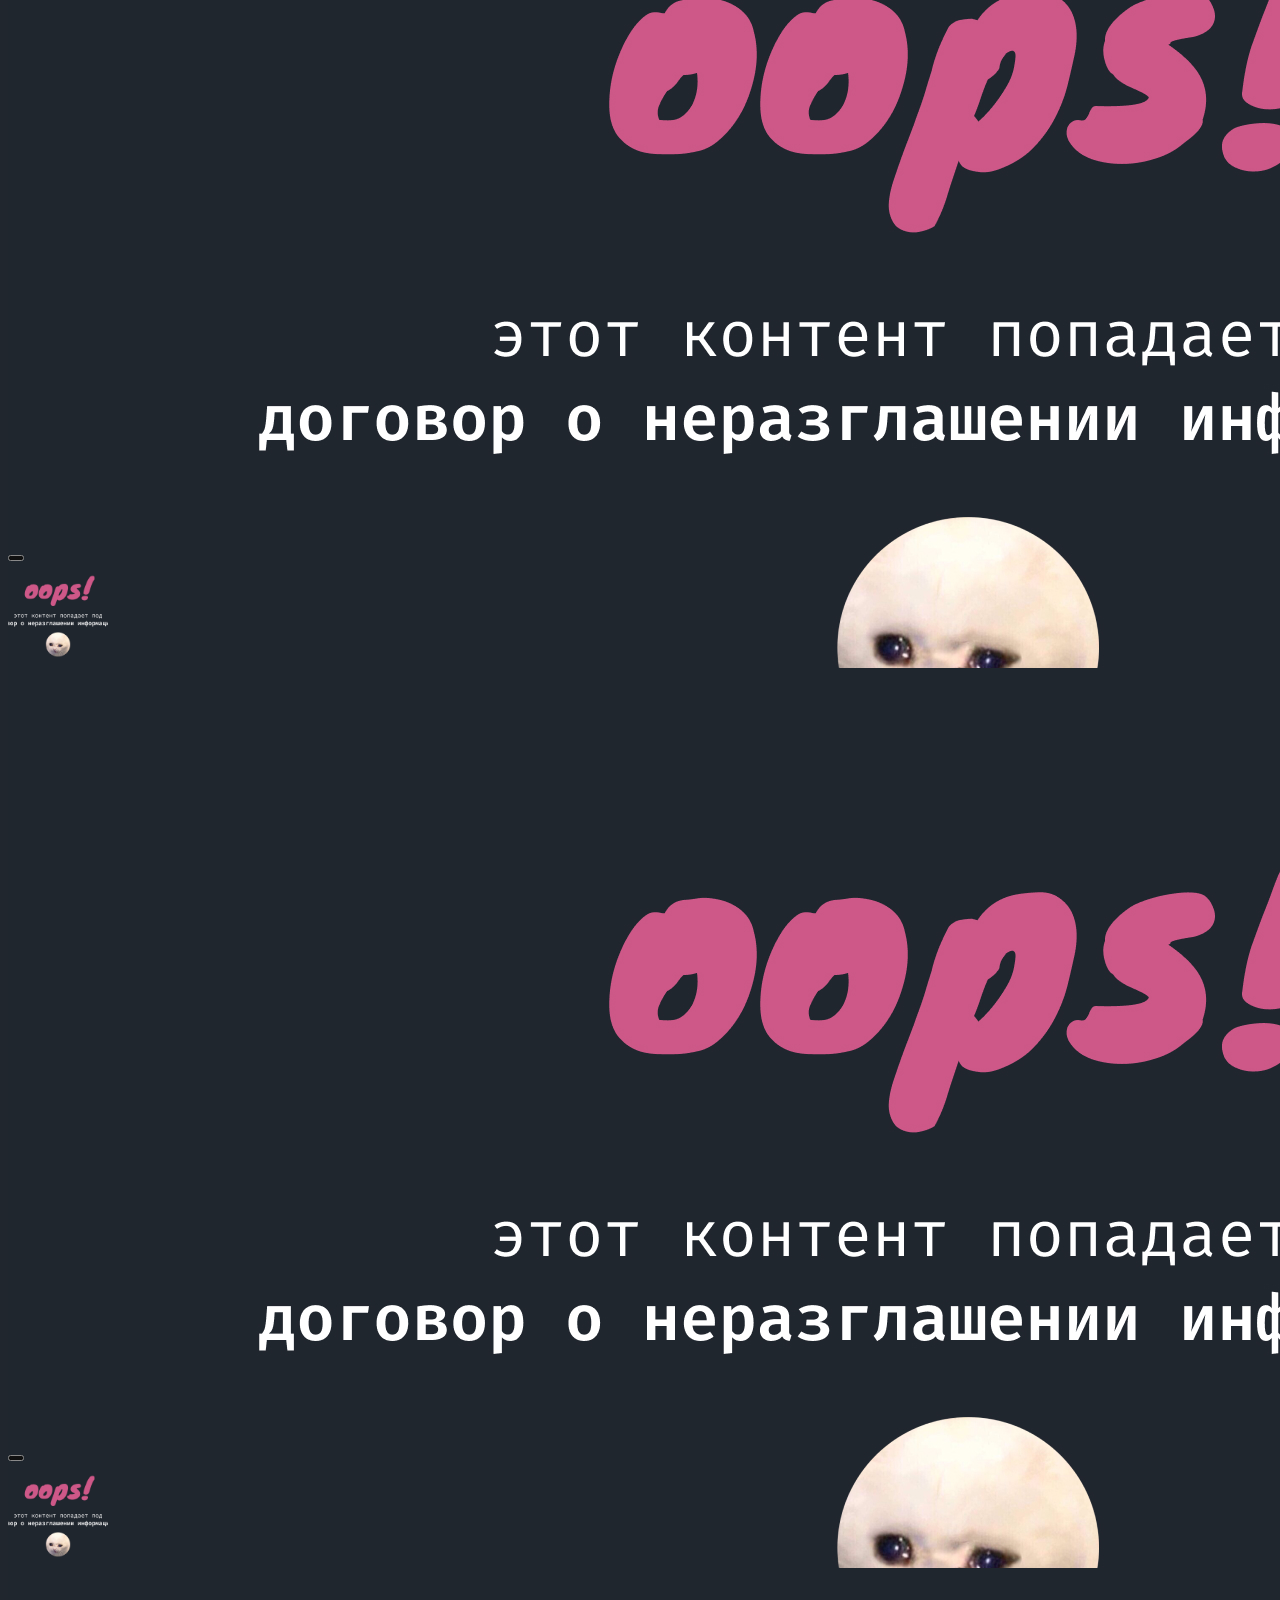
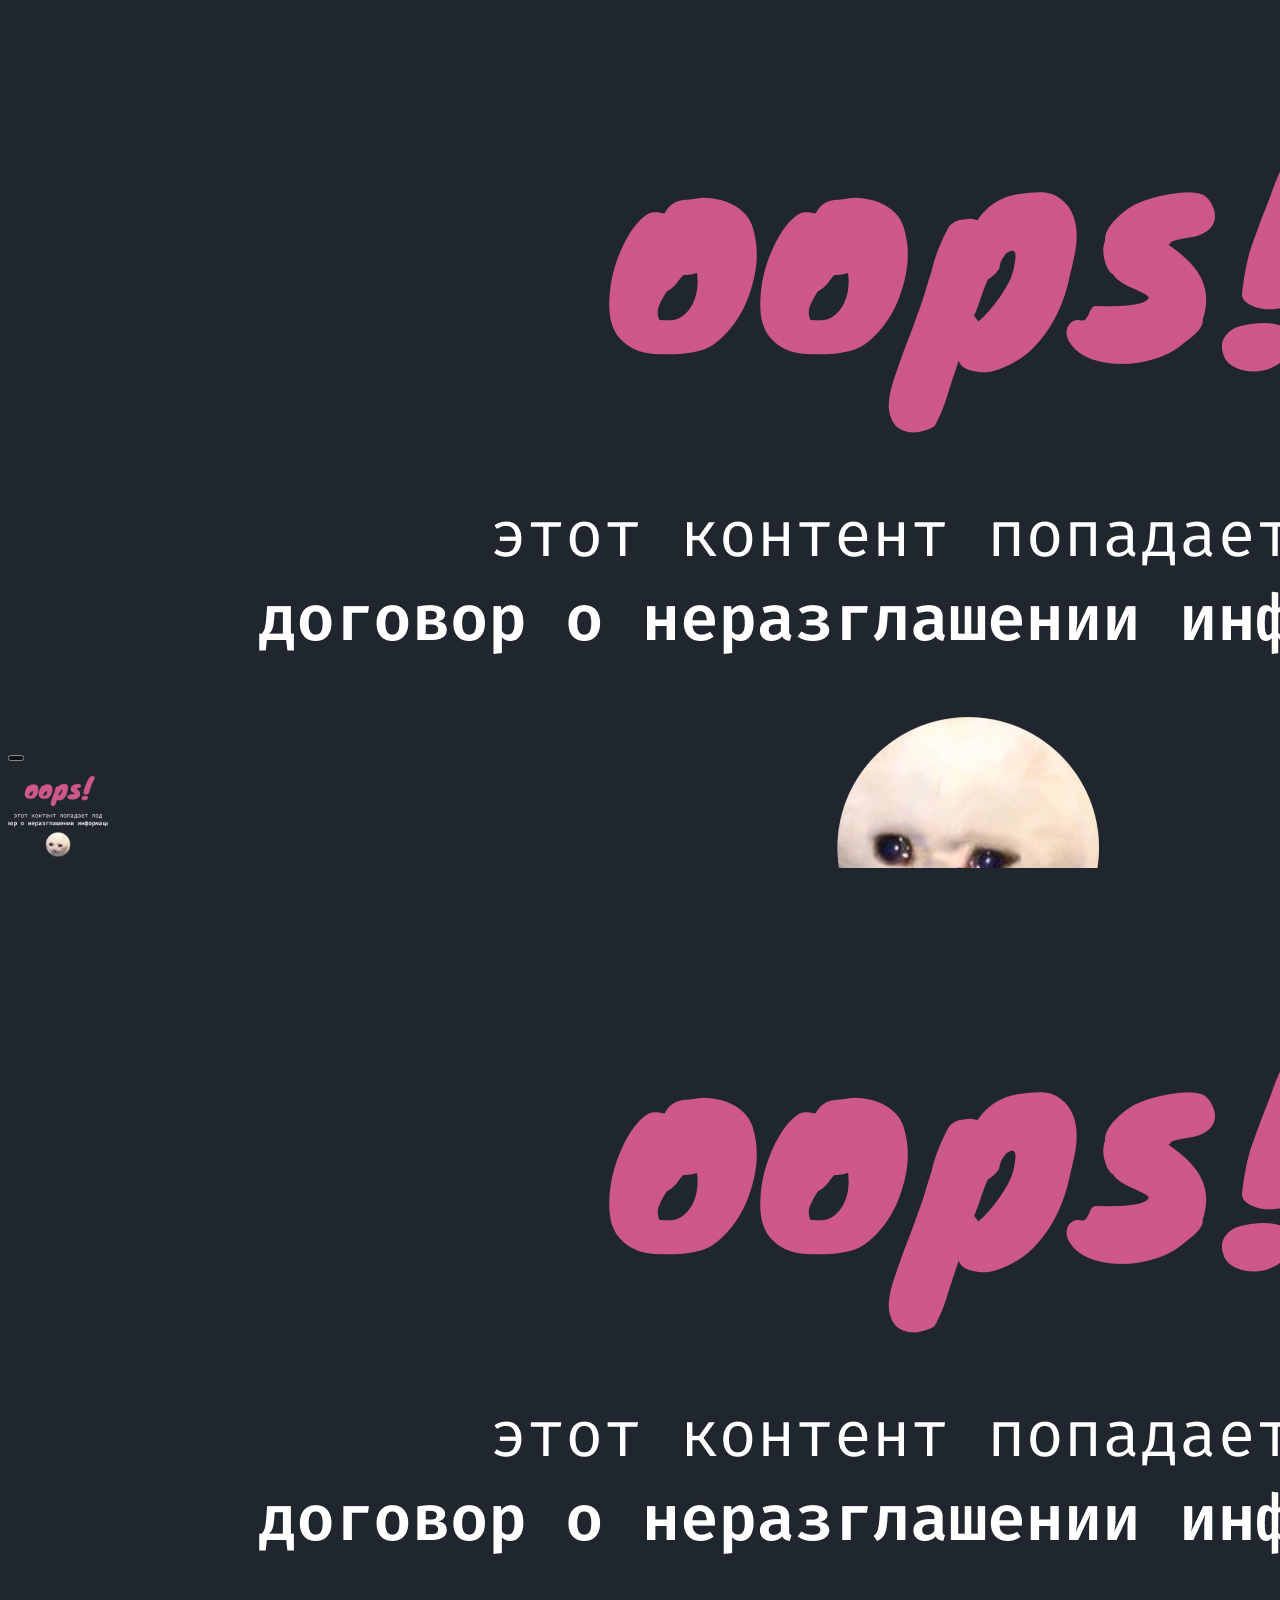
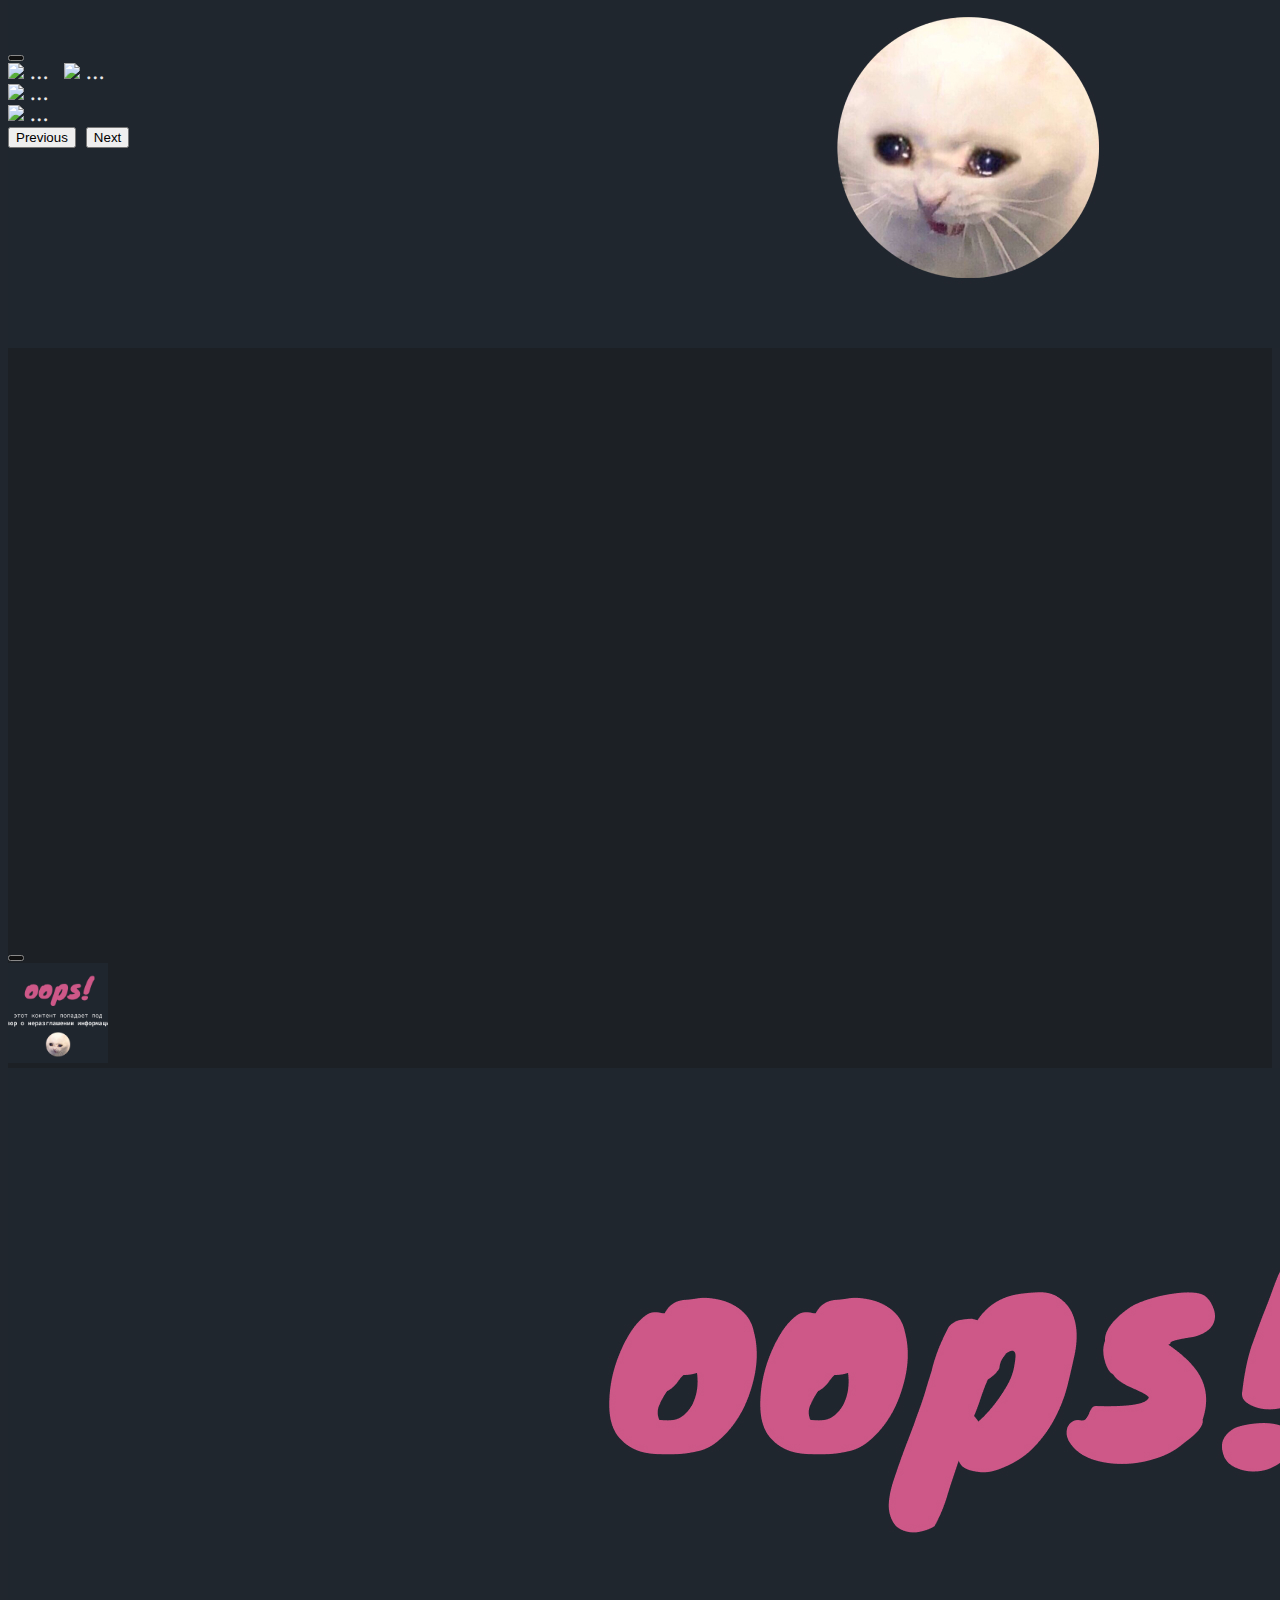
==== commit 21fc506a: "Merge branch 'main' into patch-1" ====
--- a/index.html
+++ b/index.html
@@ -86,8 +86,8 @@
 
         <p>Как дизайнер начала свою деятельность в 2019 году: поступив на первый курс в СГУ
             имени Н.Г.Чернышевского, принимала активное участие в развитии медиа-направлений факультета Компьютерных
-            наук и информационных технологий. 
-        </p>
+            наук и информационных технологий. Сейчас являюсь студенткой магистратуры в Московском политехническом университете и продолжаю углубляться в сферу
+            графического дизайна с научной точки зрения.</p>
         <p>В настоящее время продолжаю заниматься графическим дизайном, в частности веду сотрудничество
             с некоторыми развивающимися стартапами, а также выполняю небольшие одноразовые заказы. Приоритетными направлениями для меня являются:
             <li>Брендинг</li>
@@ -143,6 +143,18 @@
     <div class="container pt-5 pb-5">
         <h2 class="h6 text-uppercase text-end pb-4" id="experience" style="letter-spacing: 3px;">/профессиональная деятельность</h2>
 
+        <div class="row">
+            <div class="col-12 col-md-3">
+                фев 2023 - авг 2023 <br>
+            </div>
+            <div class="col-12 col-md-3">
+                Графический дизайнер, dAppAdventure
+            </div>
+            <div class="col-12 col-md-6">
+                Разработка фирменного стиля, рекламных креативов
+            </div>
+        </div>
+        
         <div class="row pb-4">
             <div class="col-12 col-md-3">
                 фев 2024 - авг 2024<br><span class="description">6 месяцев</span>
@@ -220,6 +232,7 @@
                 Разработка айдентики и фирменного стиля для различных заказчиков, создание рекламной графики для продвижения бренда и услуг
             </div>
         </div>
+
     </div>
 
 
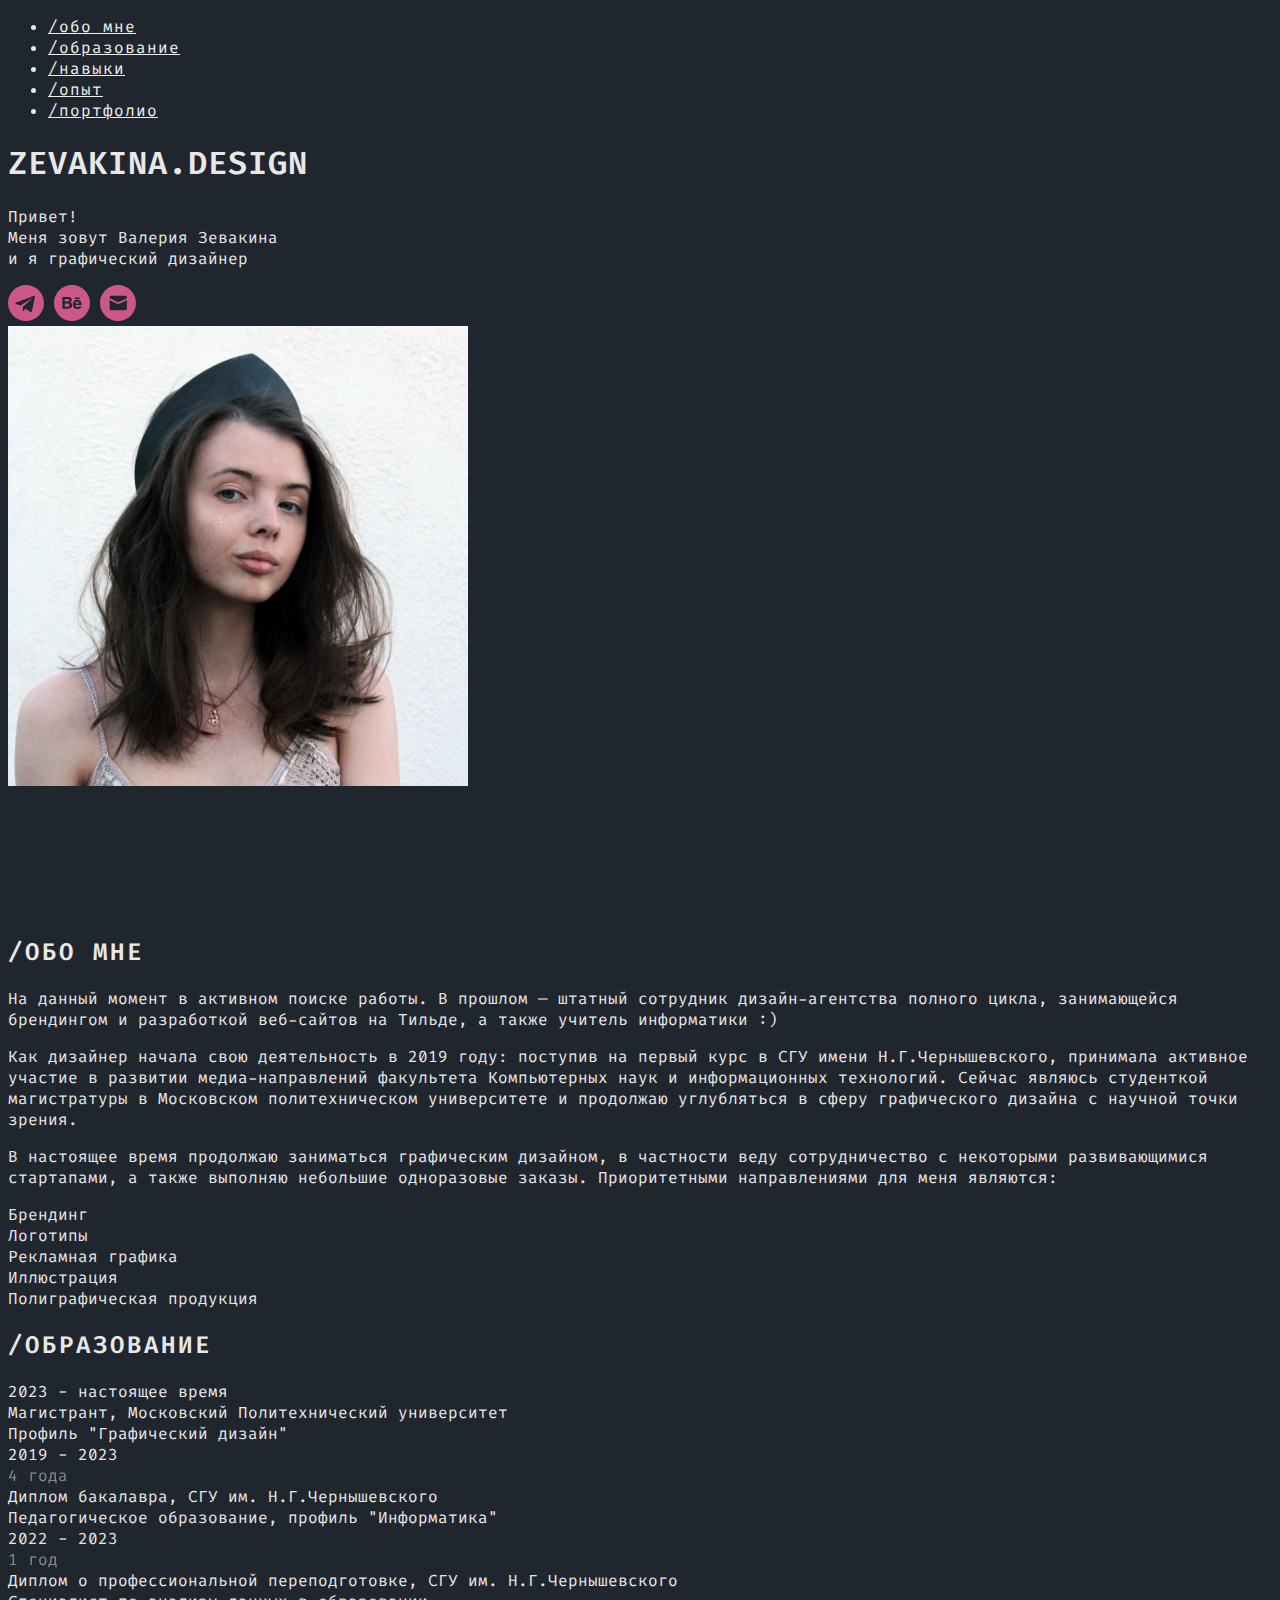
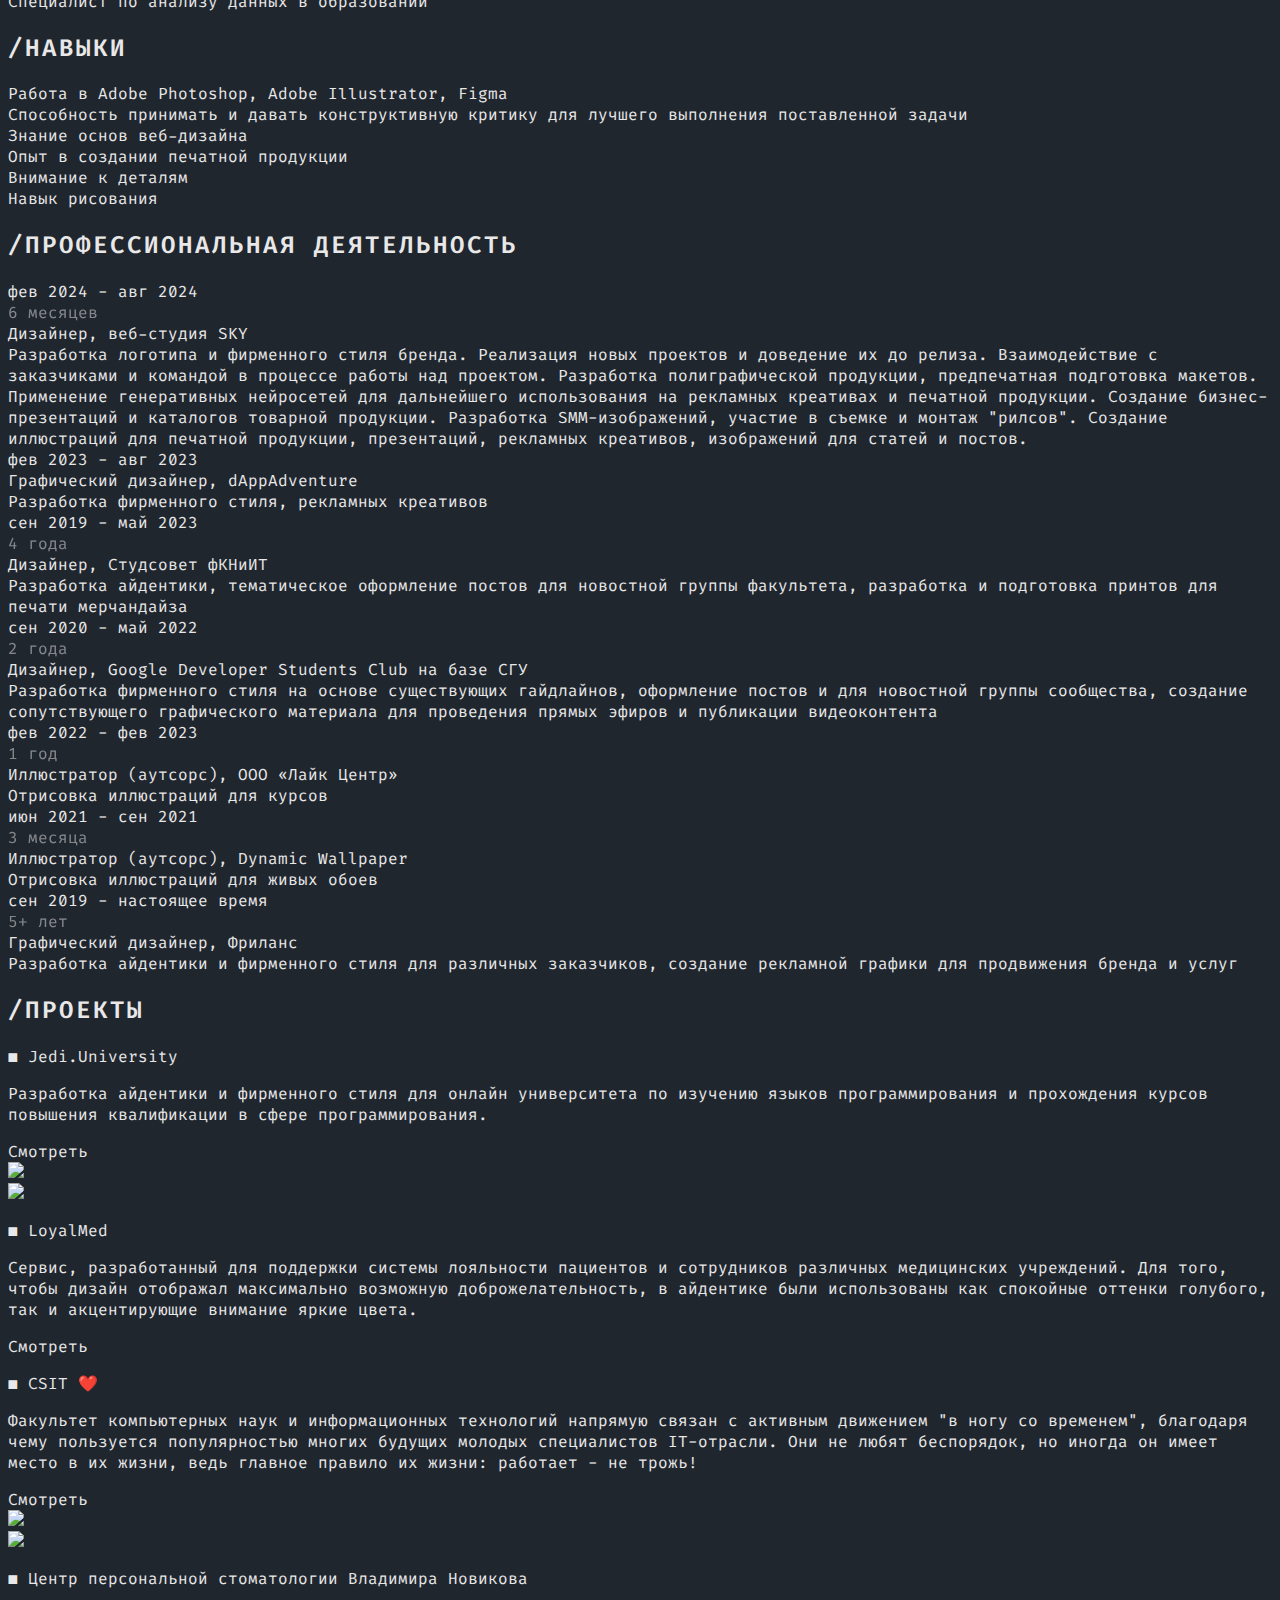
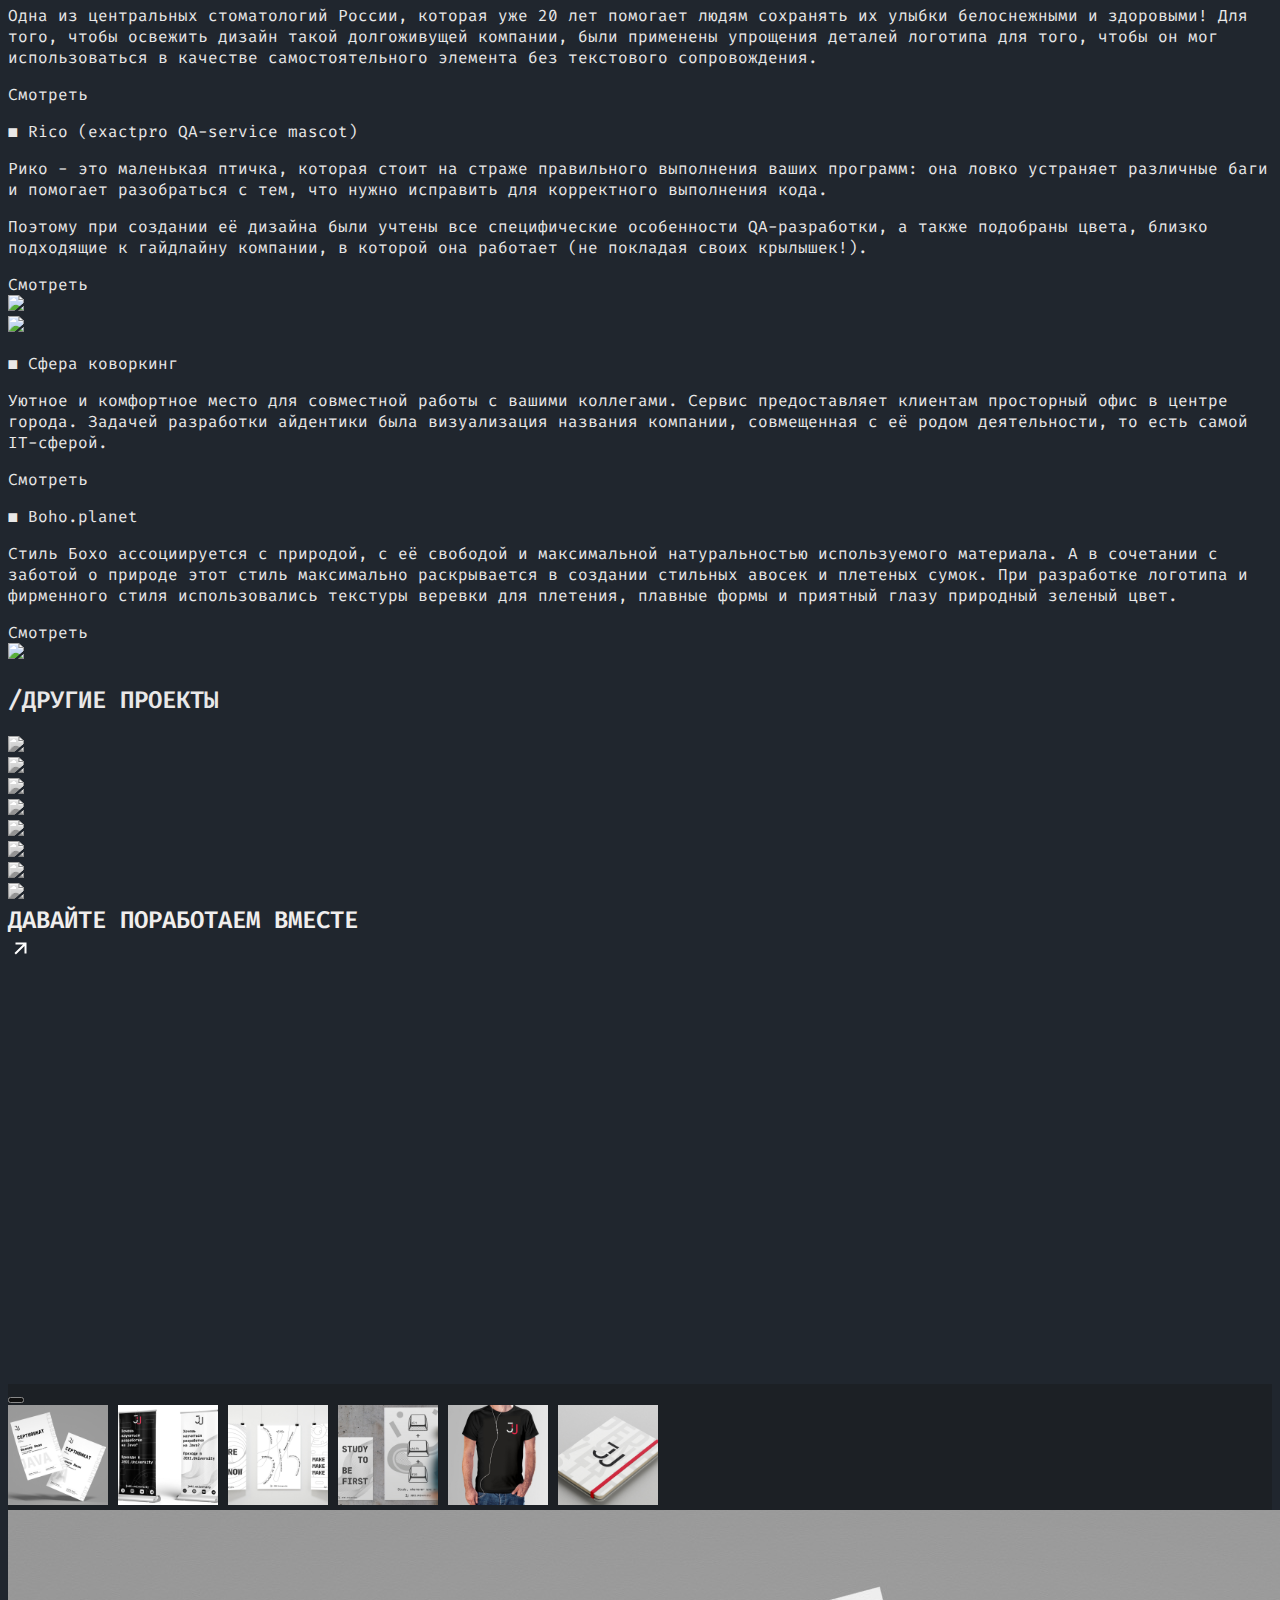
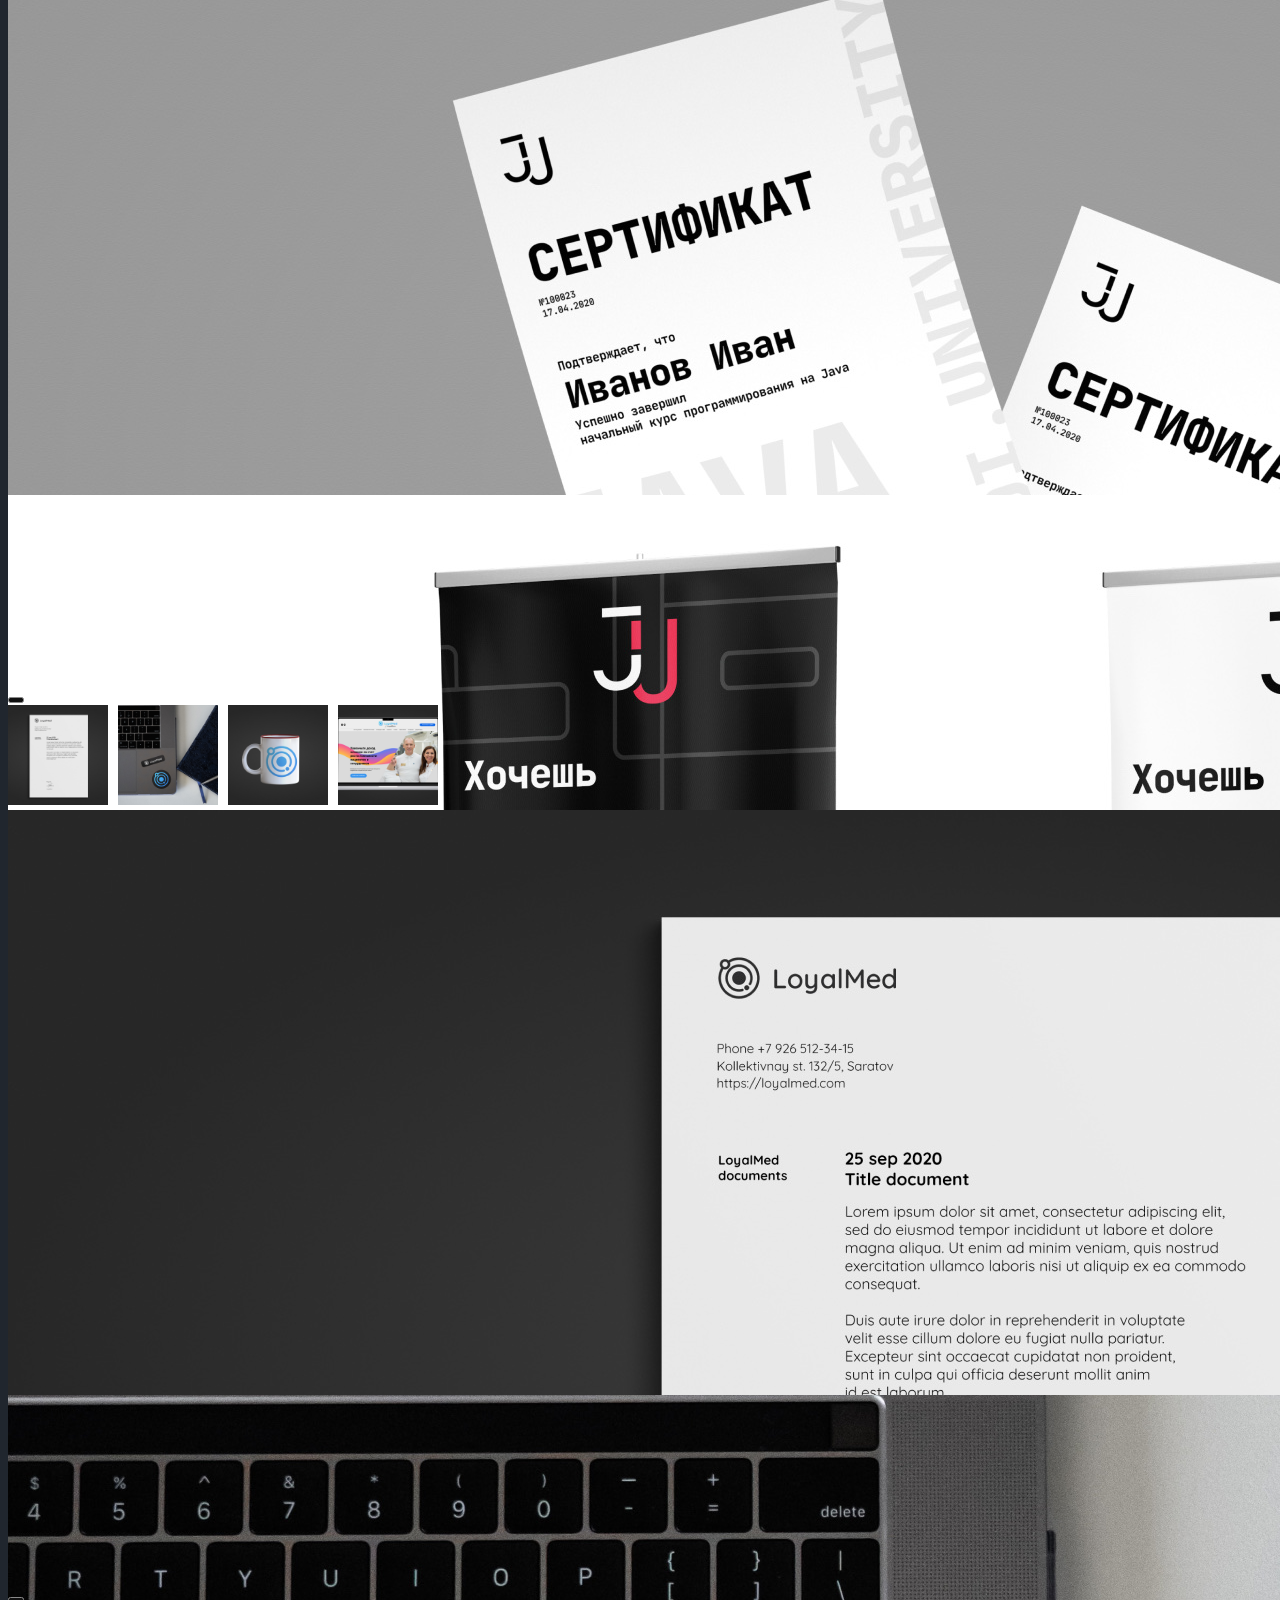
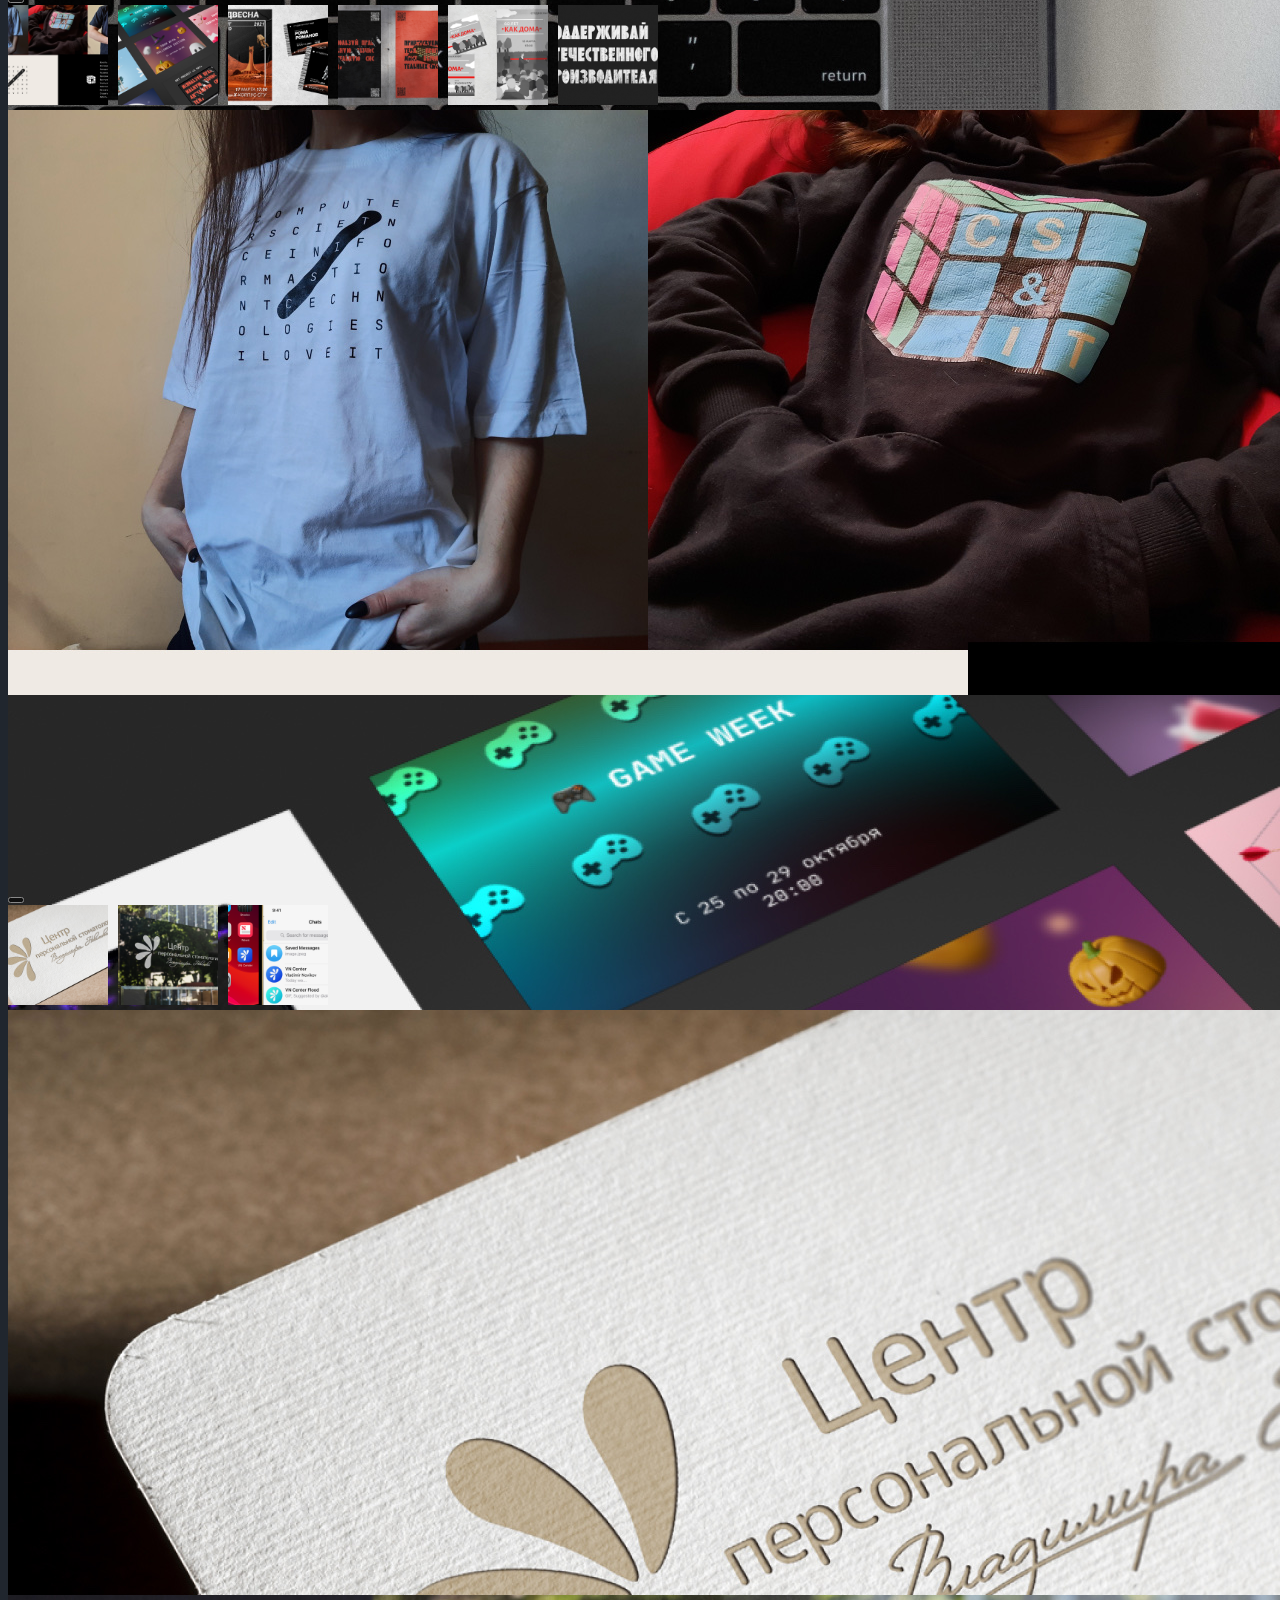
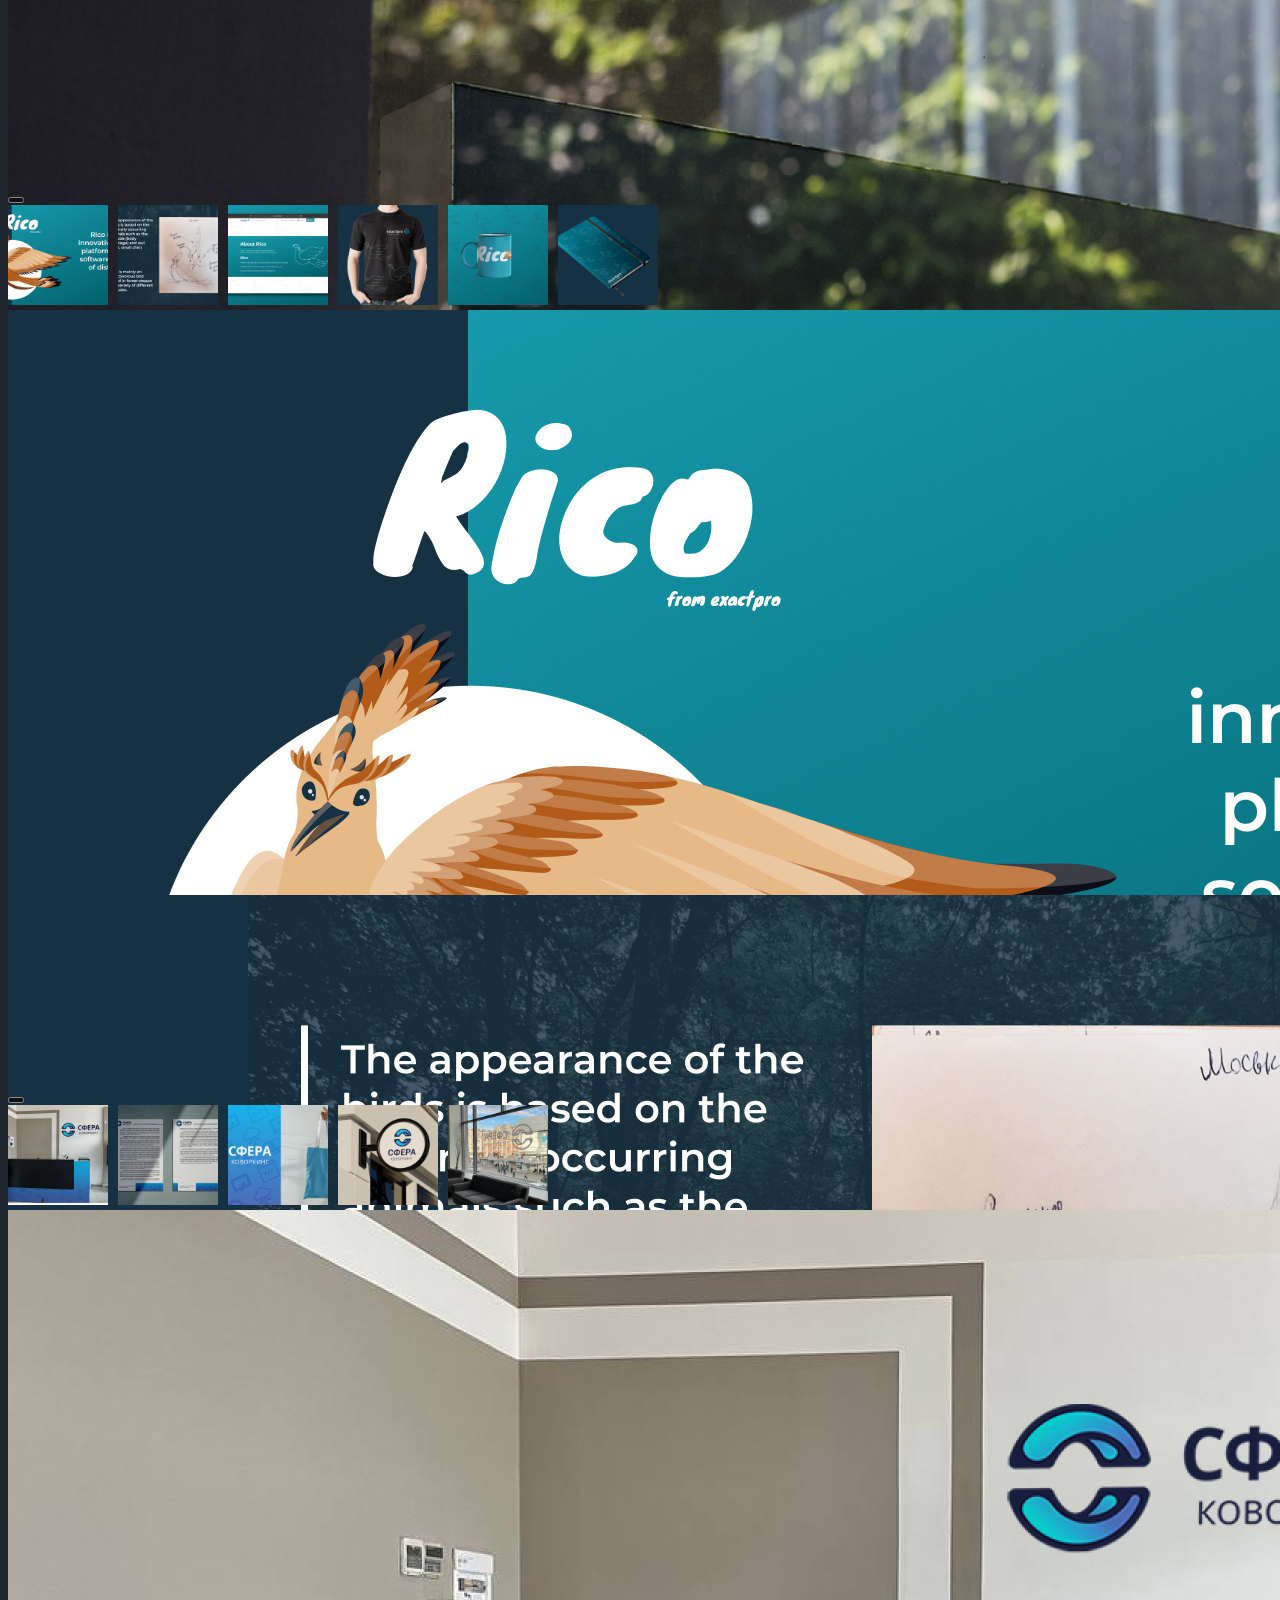
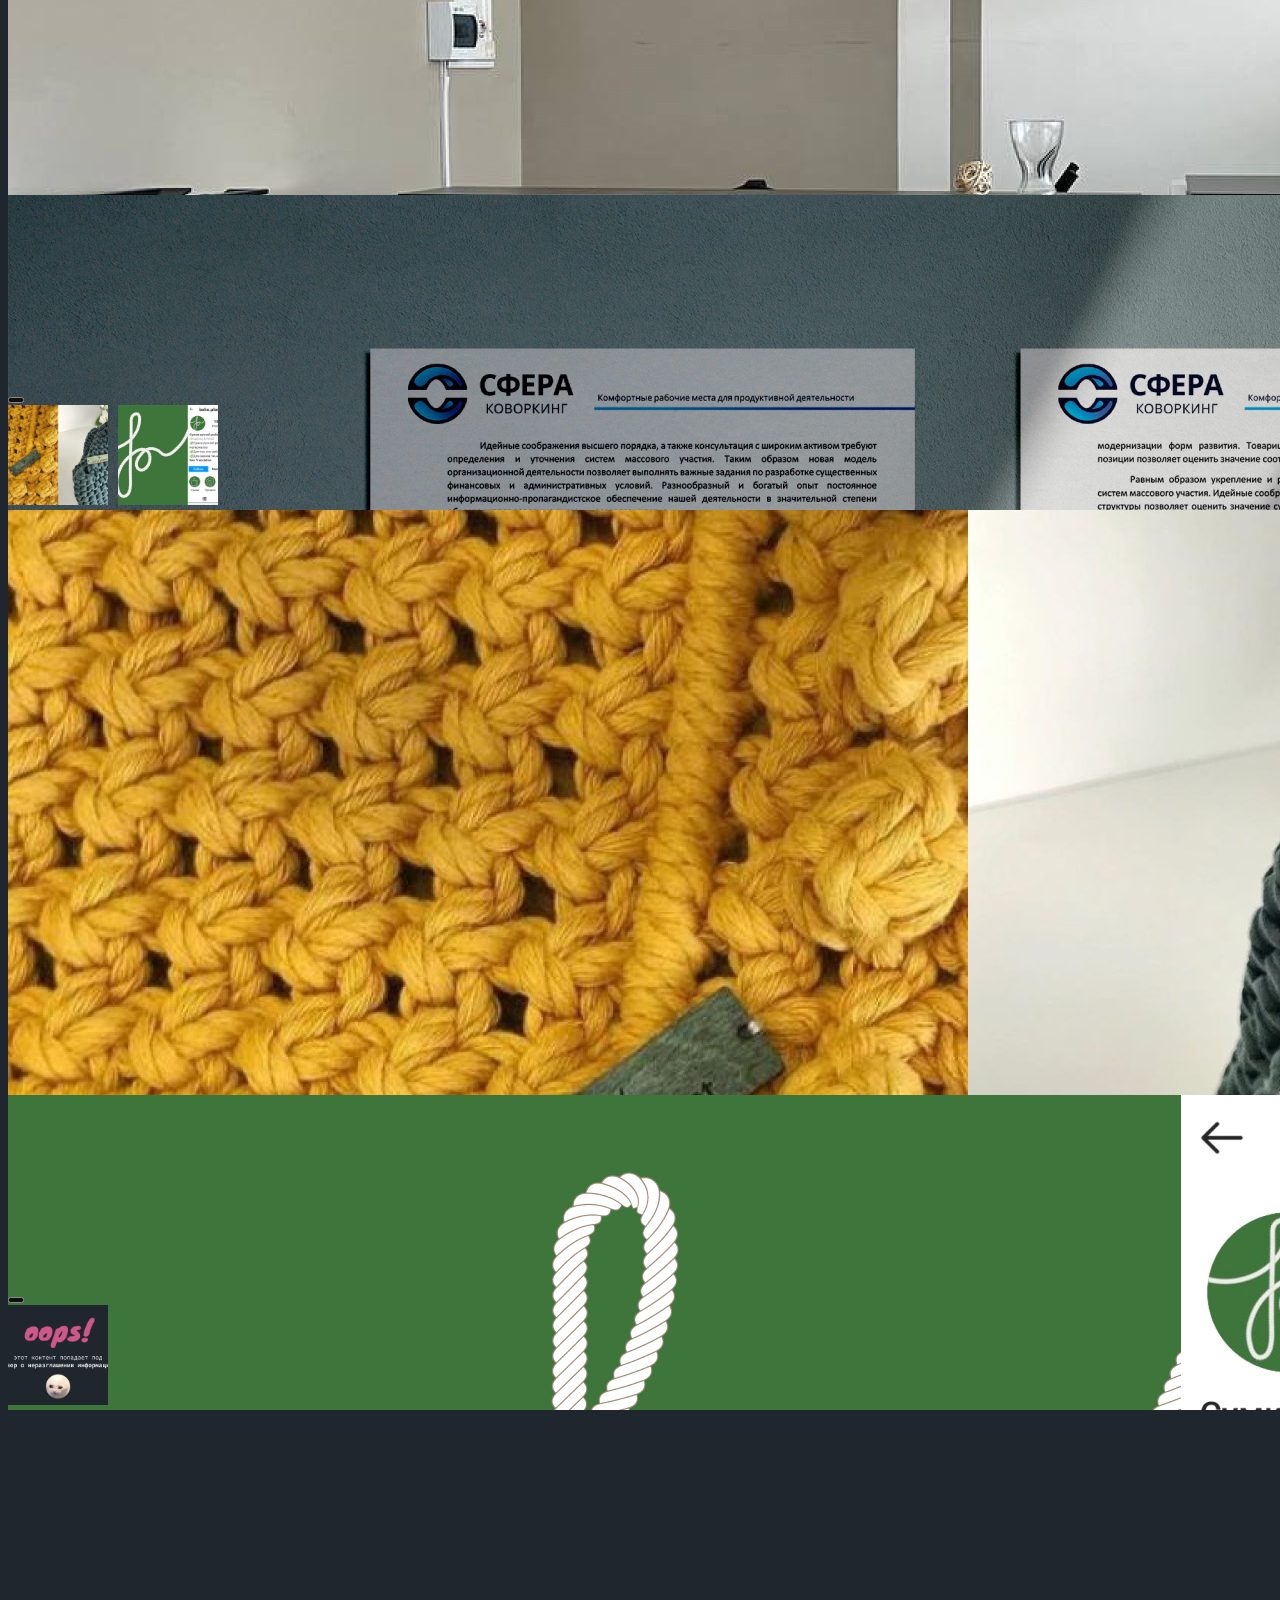
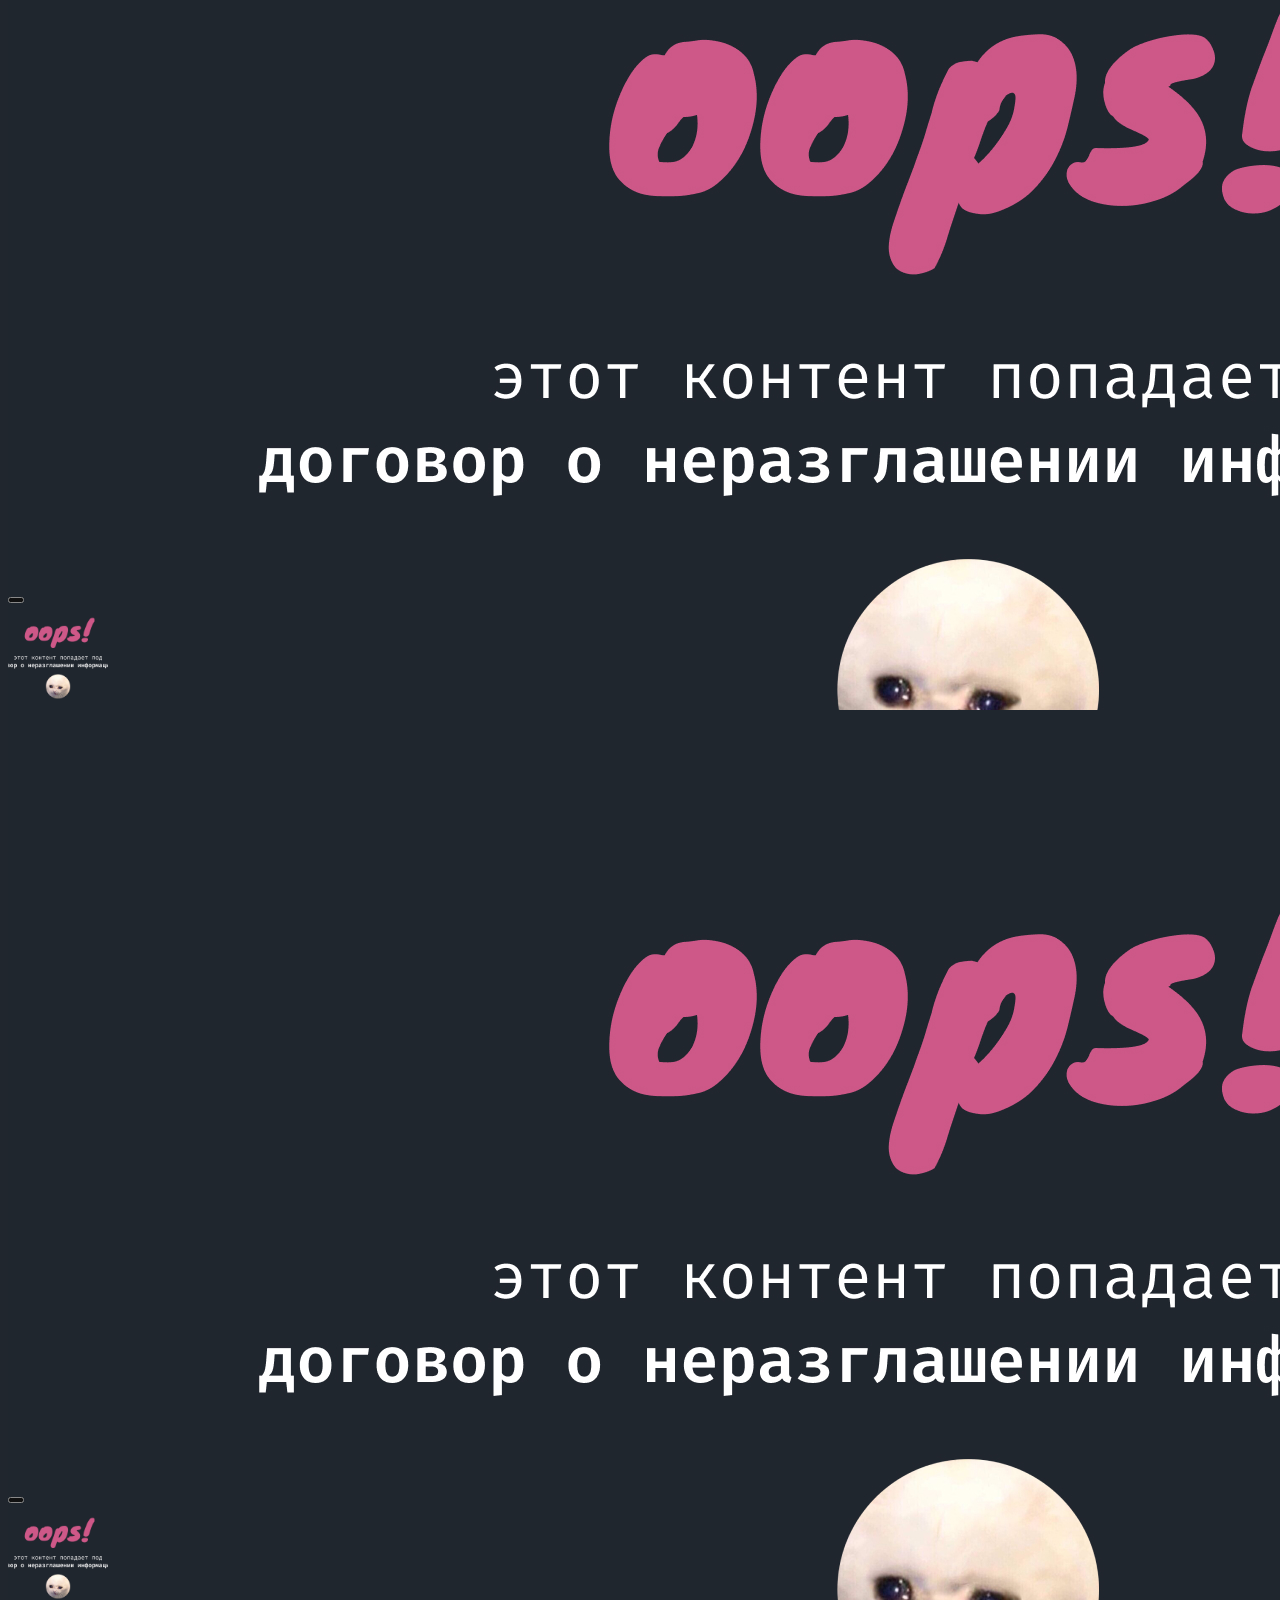
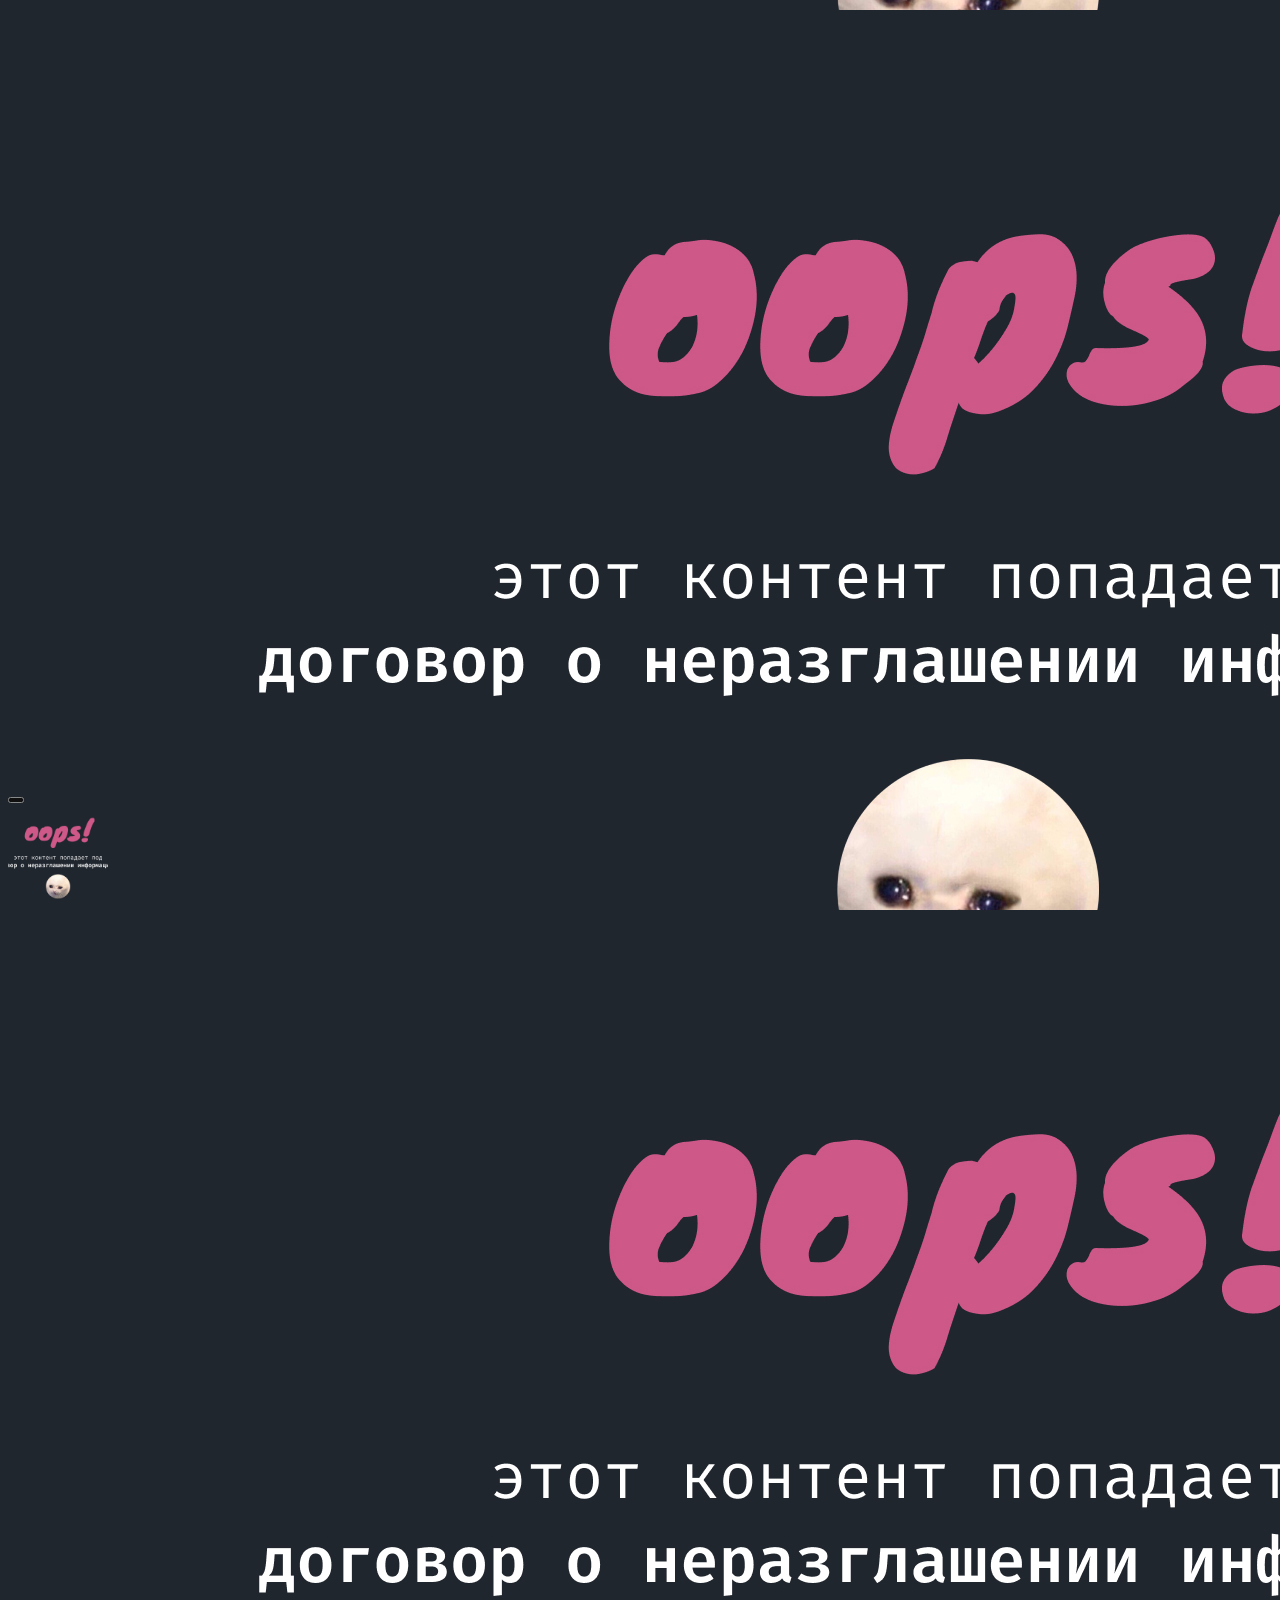
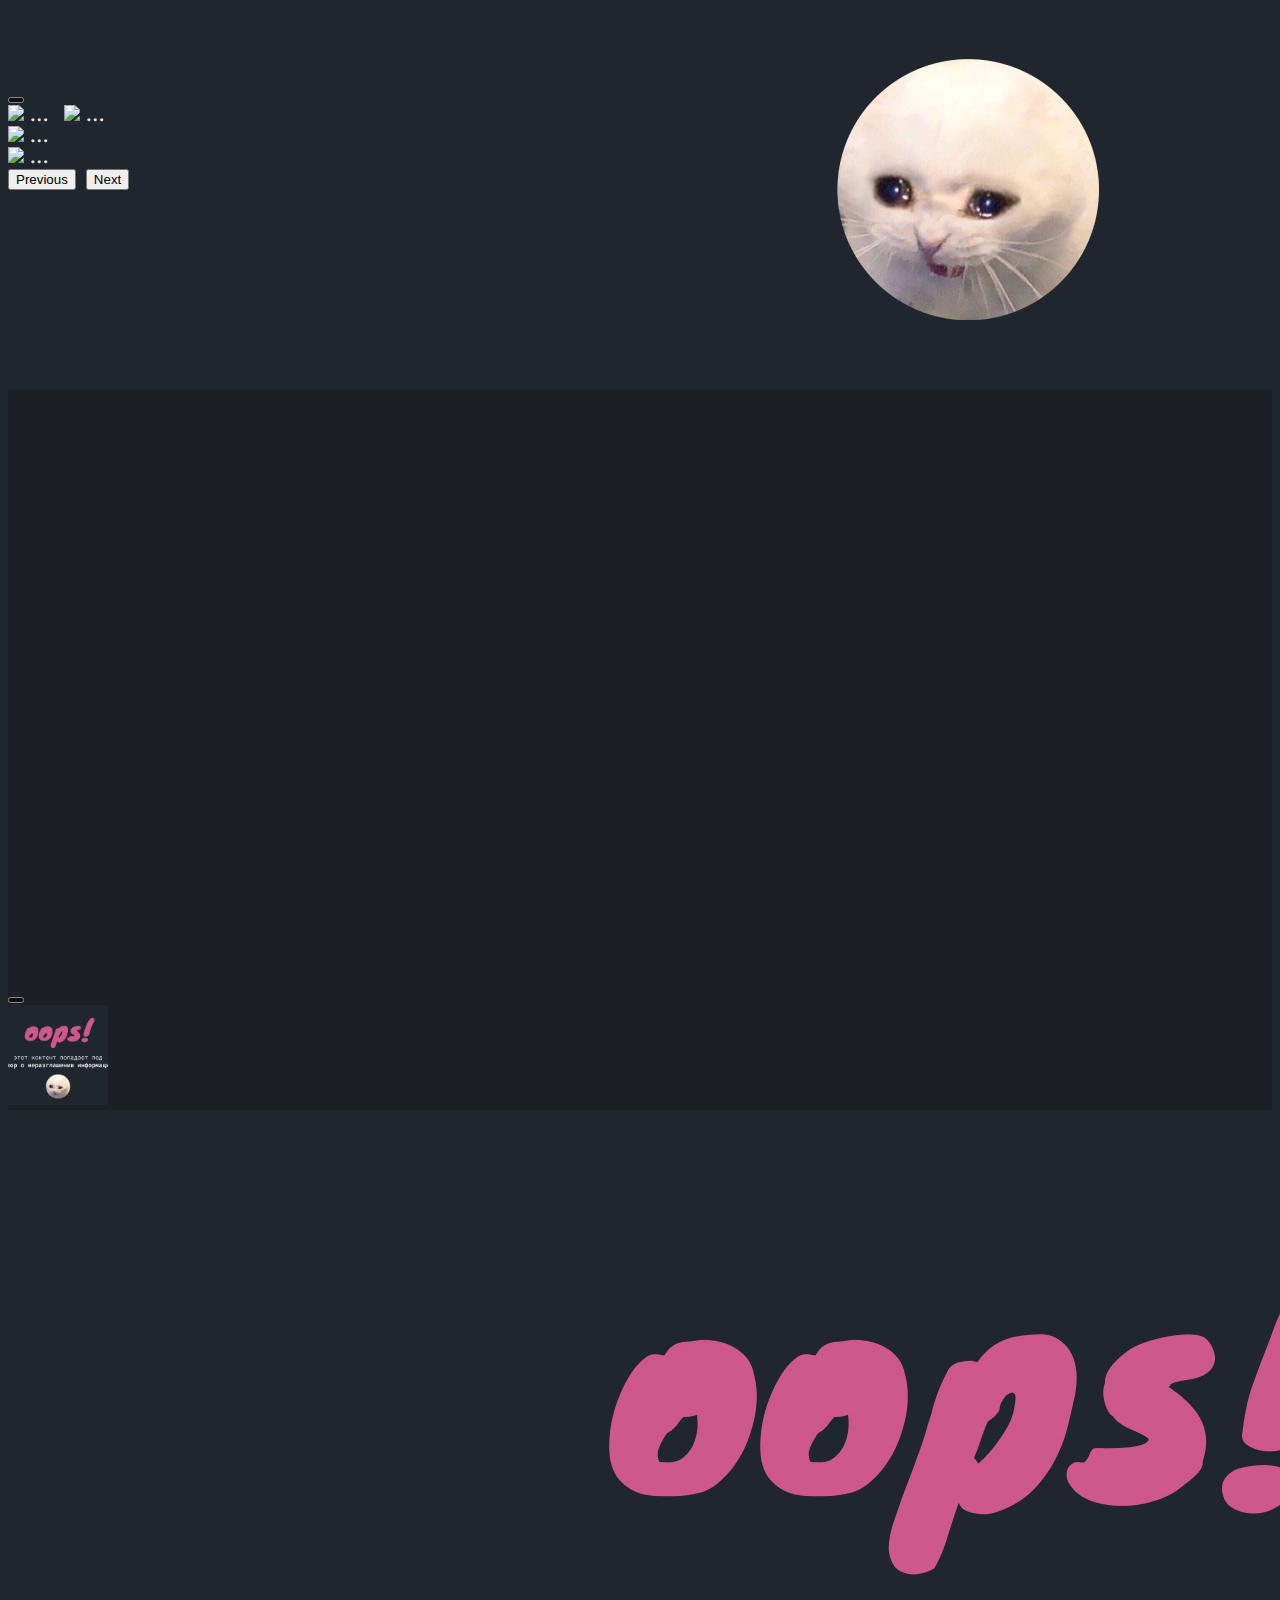
==== commit cc0fcc69: "Update index.html" ====
--- a/index.html
+++ b/index.html
@@ -81,7 +81,8 @@
     <div class="container pt-5 pb-5">
         <h2 class="h6 text-uppercase text-end pb-4 id="about" style="letter-spacing: 3px;">/обо мне</h2>
 
-        <p>На данный момент в активном поиске работы. В прошлом — штатный сотрудник дизайн-агентства полного цикла, занимающейся брендингом и разработкой веб-сайтов на Тильде, а также учитель информатики :)
+        <p>На данный момент в активном поиске работы. В прошлом — штатный сотрудник дизайн-агентства полного цикла,
+            занимающейся брендингом и разработкой веб-сайтов на Тильде, а также учитель информатики :)
         </p>
 
         <p>Как дизайнер начала свою деятельность в 2019 году: поступив на первый курс в СГУ
@@ -103,6 +104,18 @@
 
         <div class="row pb-4">
             <div class="col-12 col-md-3">
+                2023 - настоящее время <br> <!-- <span class="description"> 4 года </span> -->
+            </div>
+            <div class="col-12 col-md-3">
+                Магистрант, Московский Политехнический университет 
+            </div>
+            <div class="col-12 col-md-6">
+                Профиль "Графический дизайн"<br> 
+            </div>
+        </div>
+        
+        <div class="row pb-4">
+            <div class="col-12 col-md-3">
                 2019 - 2023<br><span class="description"> 4 года </span>
             </div>
             <div class="col-12 col-md-3">
@@ -110,7 +123,6 @@
             </div>
             <div class="col-12 col-md-6">
                 Педагогическое образование, профиль "Информатика"<br> 
-                Тема ВКР: "Разработка факультативного курса «Веб-дизайн и успешный успех в IT-сфере»" <a href="src/docs/Autoreferat.pdf">(автореферат)</a>
             </div>
         </div>
 
@@ -142,18 +154,6 @@
 
     <div class="container pt-5 pb-5">
         <h2 class="h6 text-uppercase text-end pb-4" id="experience" style="letter-spacing: 3px;">/профессиональная деятельность</h2>
-
-        <div class="row">
-            <div class="col-12 col-md-3">
-                фев 2023 - авг 2023 <br>
-            </div>
-            <div class="col-12 col-md-3">
-                Графический дизайнер, dAppAdventure
-            </div>
-            <div class="col-12 col-md-6">
-                Разработка фирменного стиля, рекламных креативов
-            </div>
-        </div>
         
         <div class="row pb-4">
             <div class="col-12 col-md-3">
@@ -172,6 +172,18 @@
                 Создание иллюстраций для печатной продукции, презентаций, рекламных креативов, изображений для статей и постов.
             </div>
         </div>
+
+        <div class="row">
+            <div class="col-12 col-md-3">
+                фев 2023 - авг 2023 <br>
+            </div>
+            <div class="col-12 col-md-3">
+                Графический дизайнер, dAppAdventure
+            </div>
+            <div class="col-12 col-md-6">
+                Разработка фирменного стиля, рекламных креативов
+            </div>
+        </div>
         
         <div class="row pb-4">
             <div class="col-12 col-md-3">
@@ -223,7 +235,7 @@
 
         <div class="row">
             <div class="col-12 col-md-3">
-                сен 2019 - настоящее время <br><span class="description">4+ лет</span>
+                сен 2019 - настоящее время <br><span class="description"> 5+ лет </span>
             </div>
             <div class="col-12 col-md-3">
                 Графический дизайнер, Фриланс
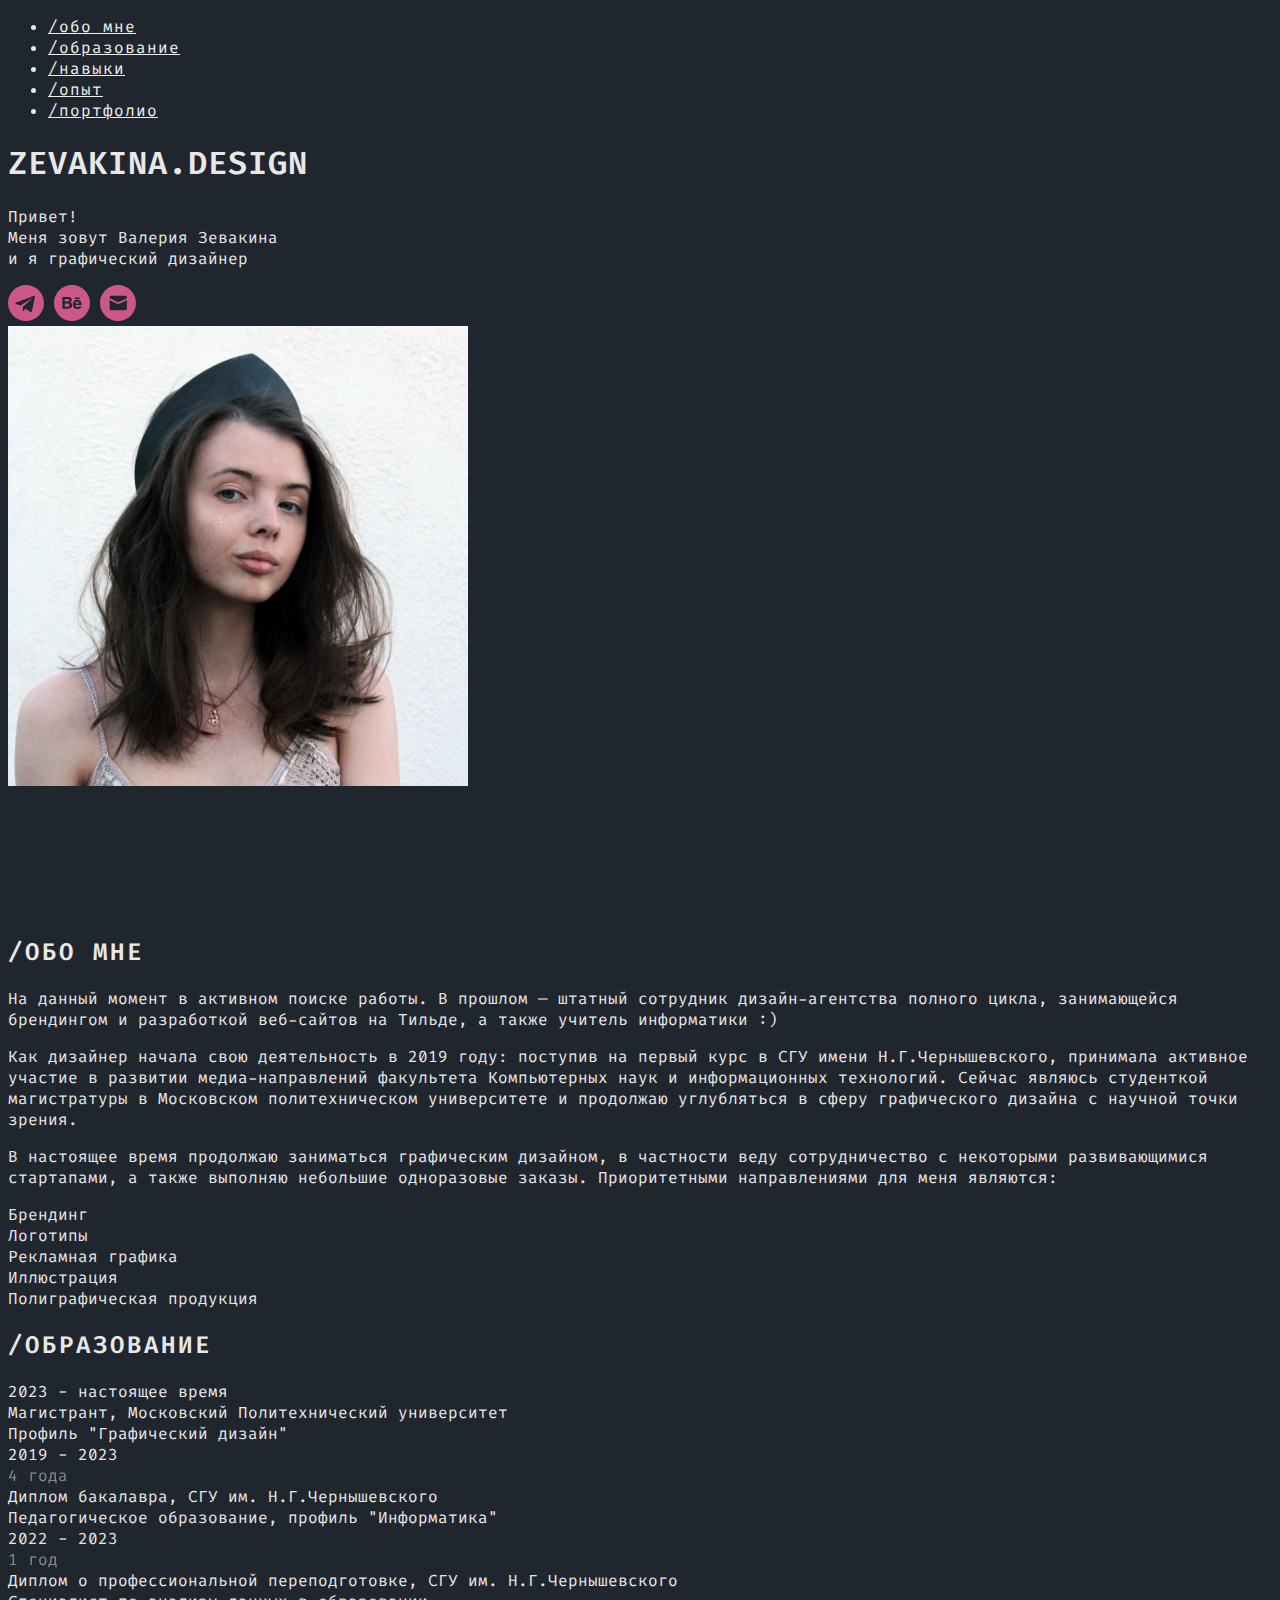
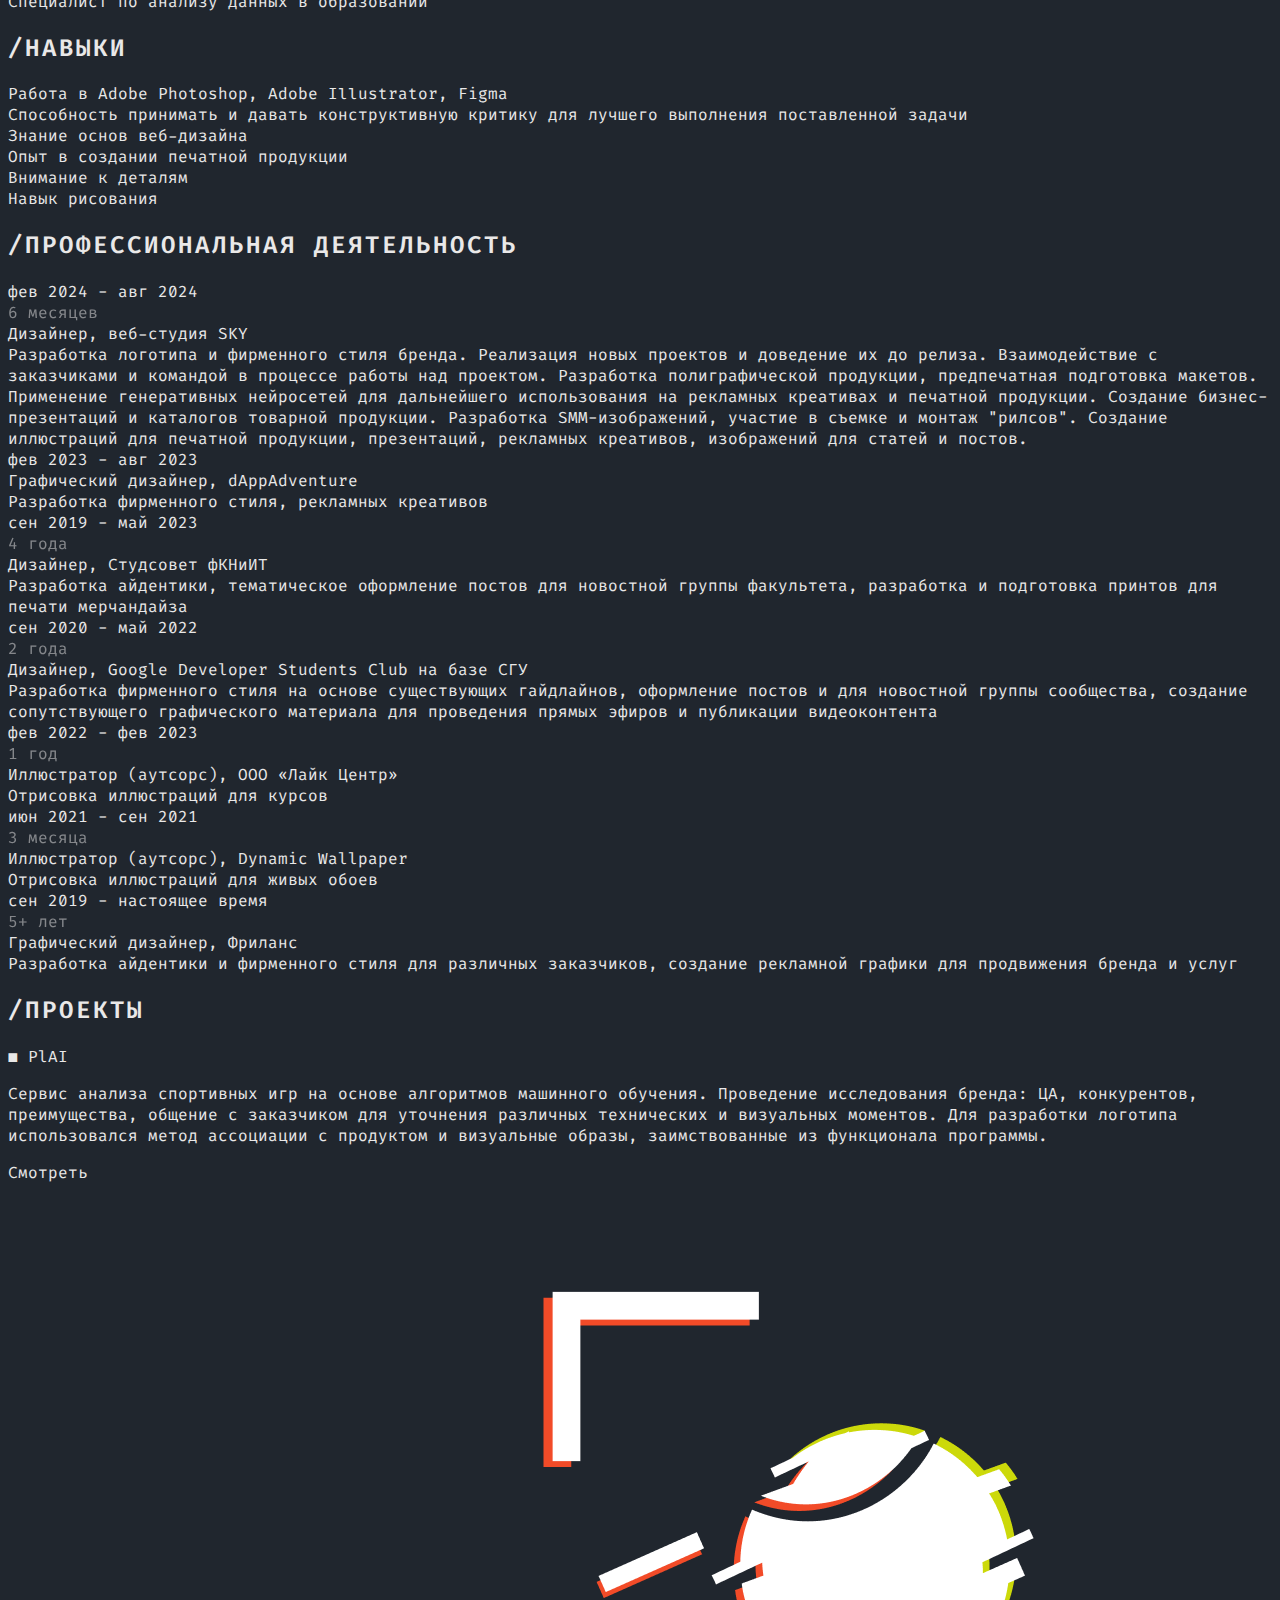
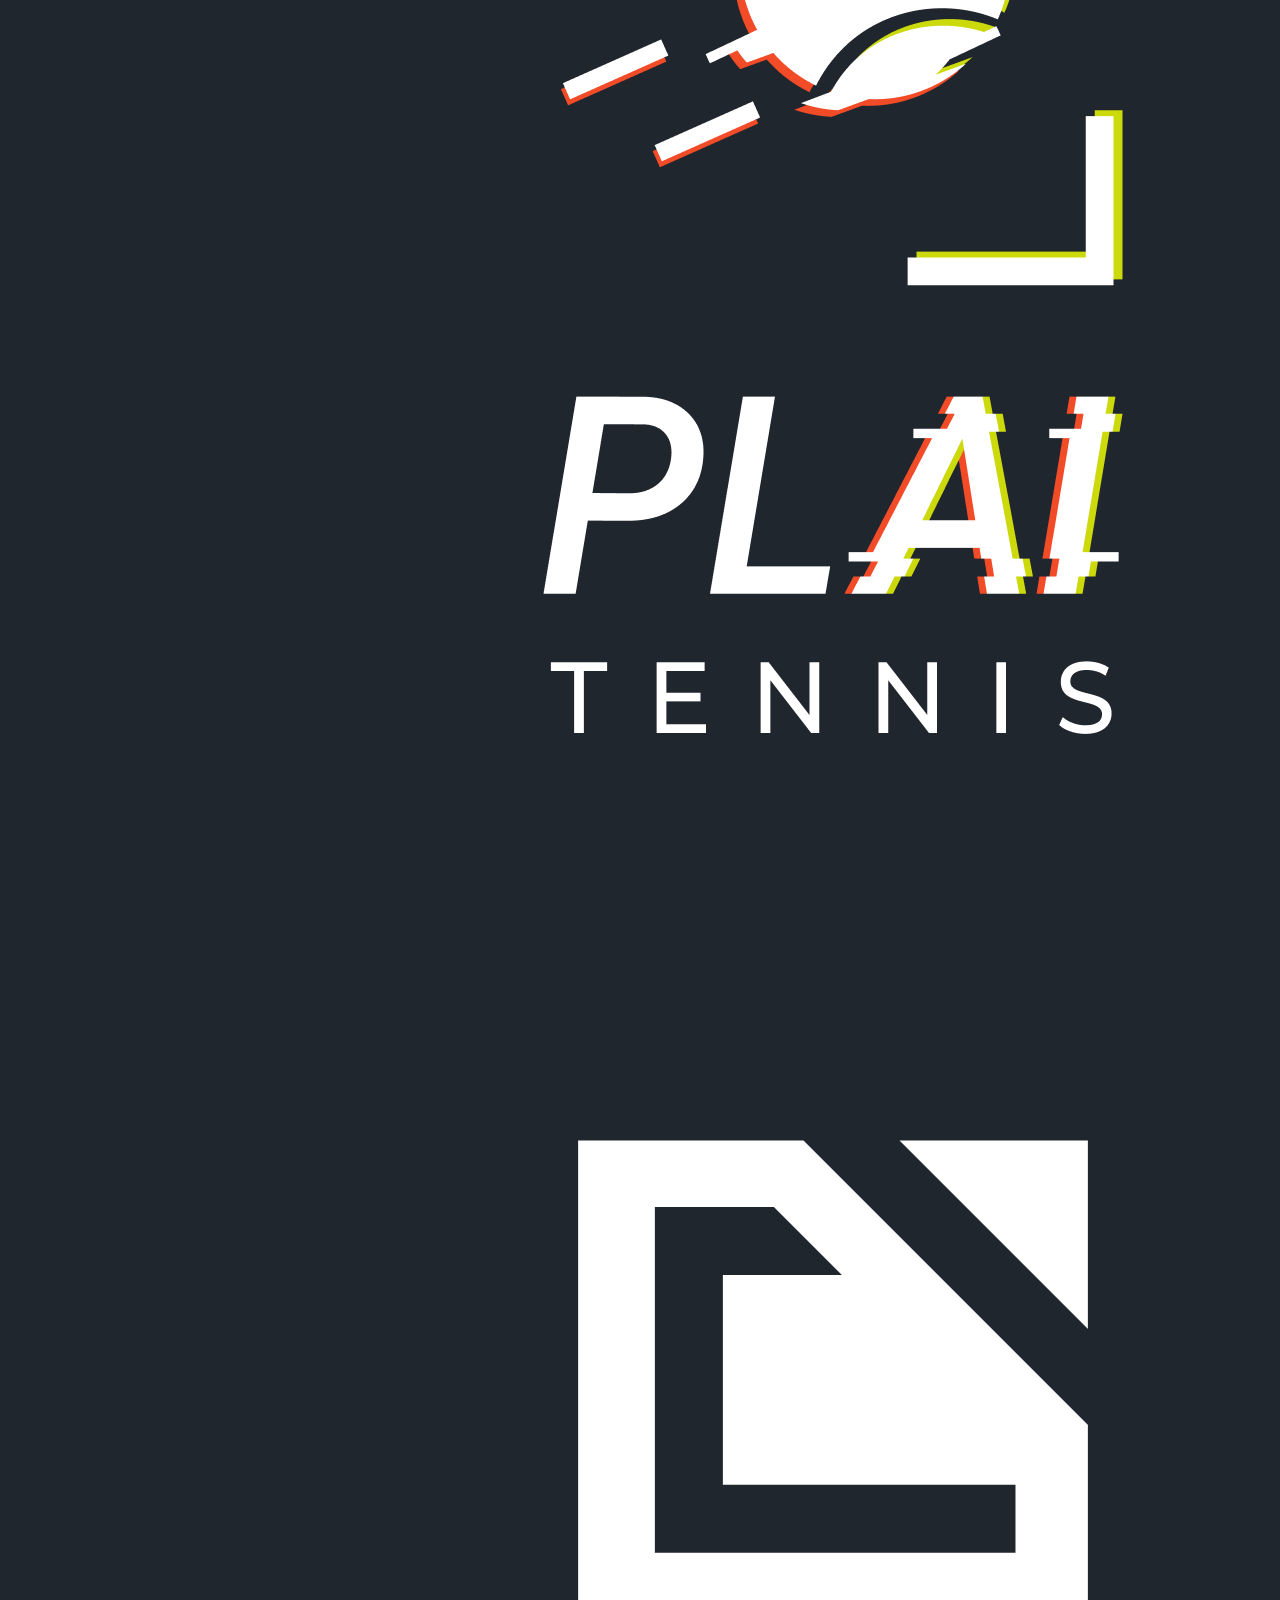
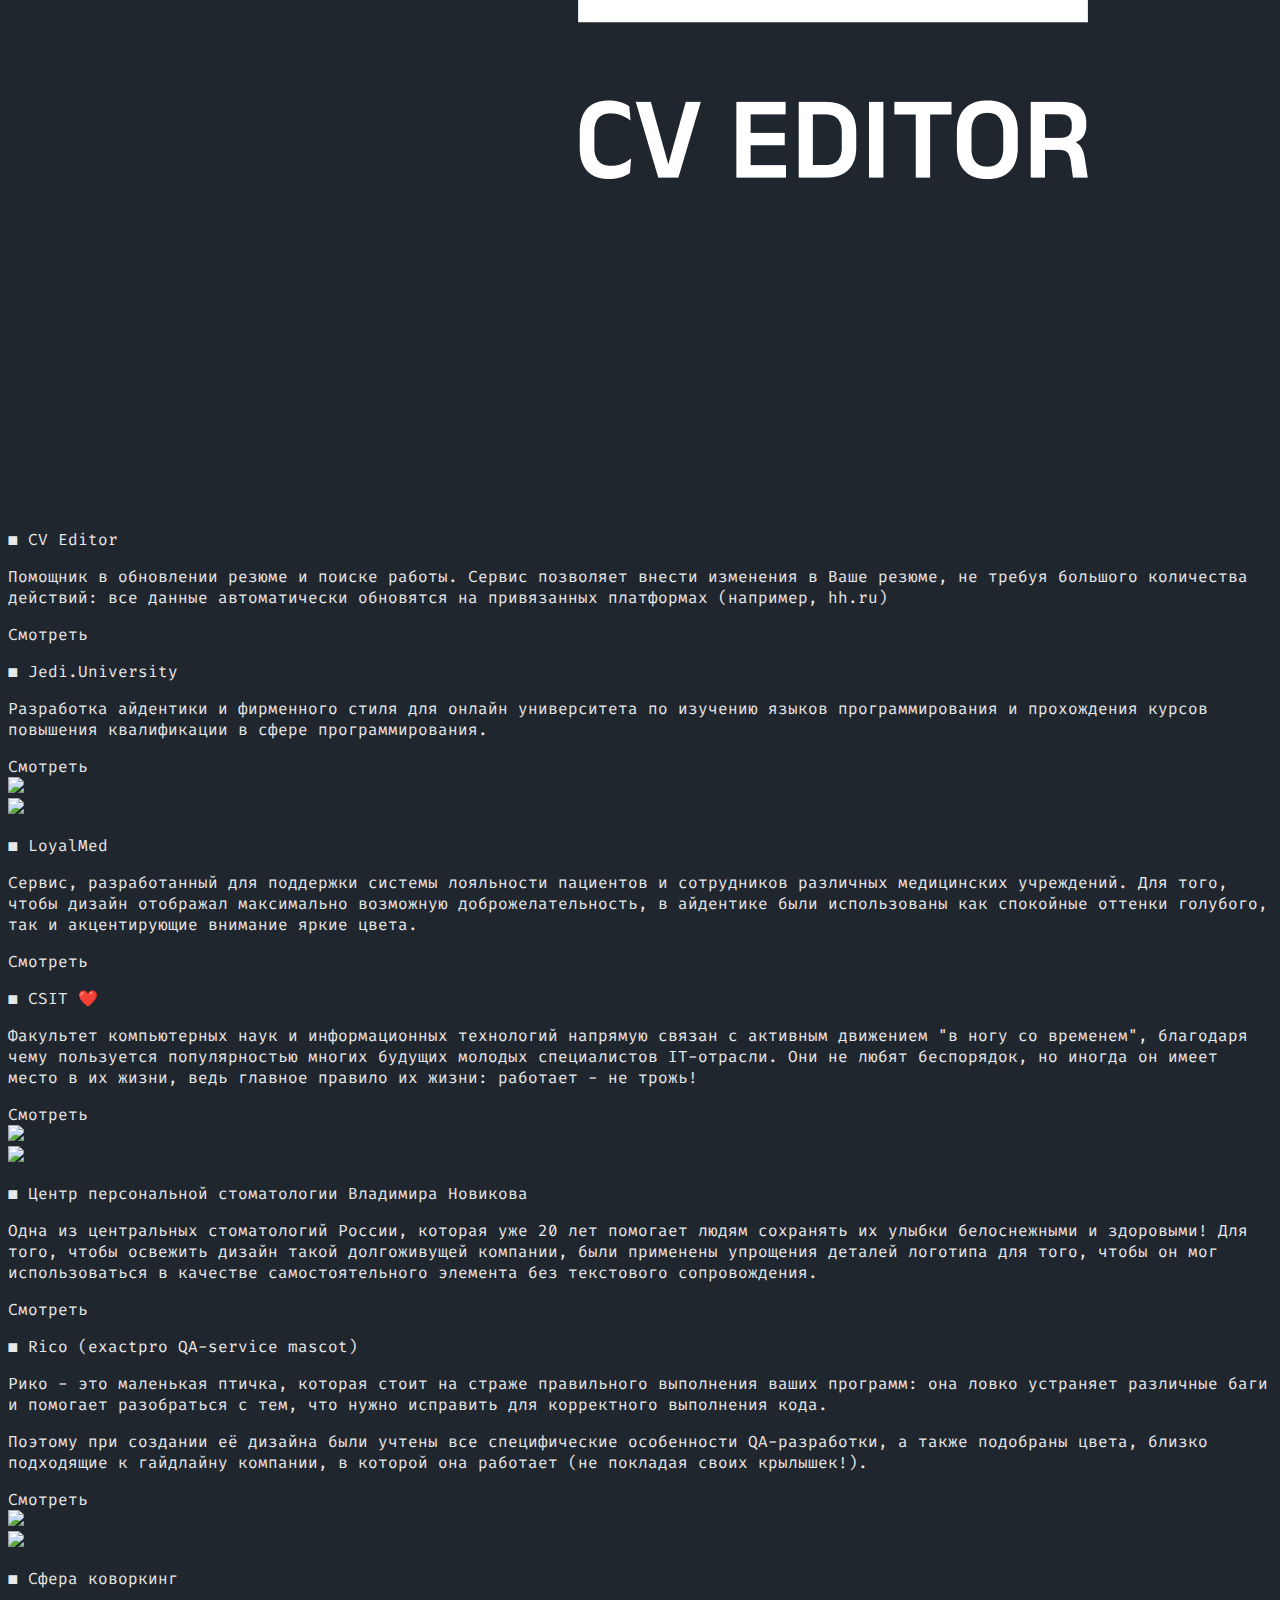
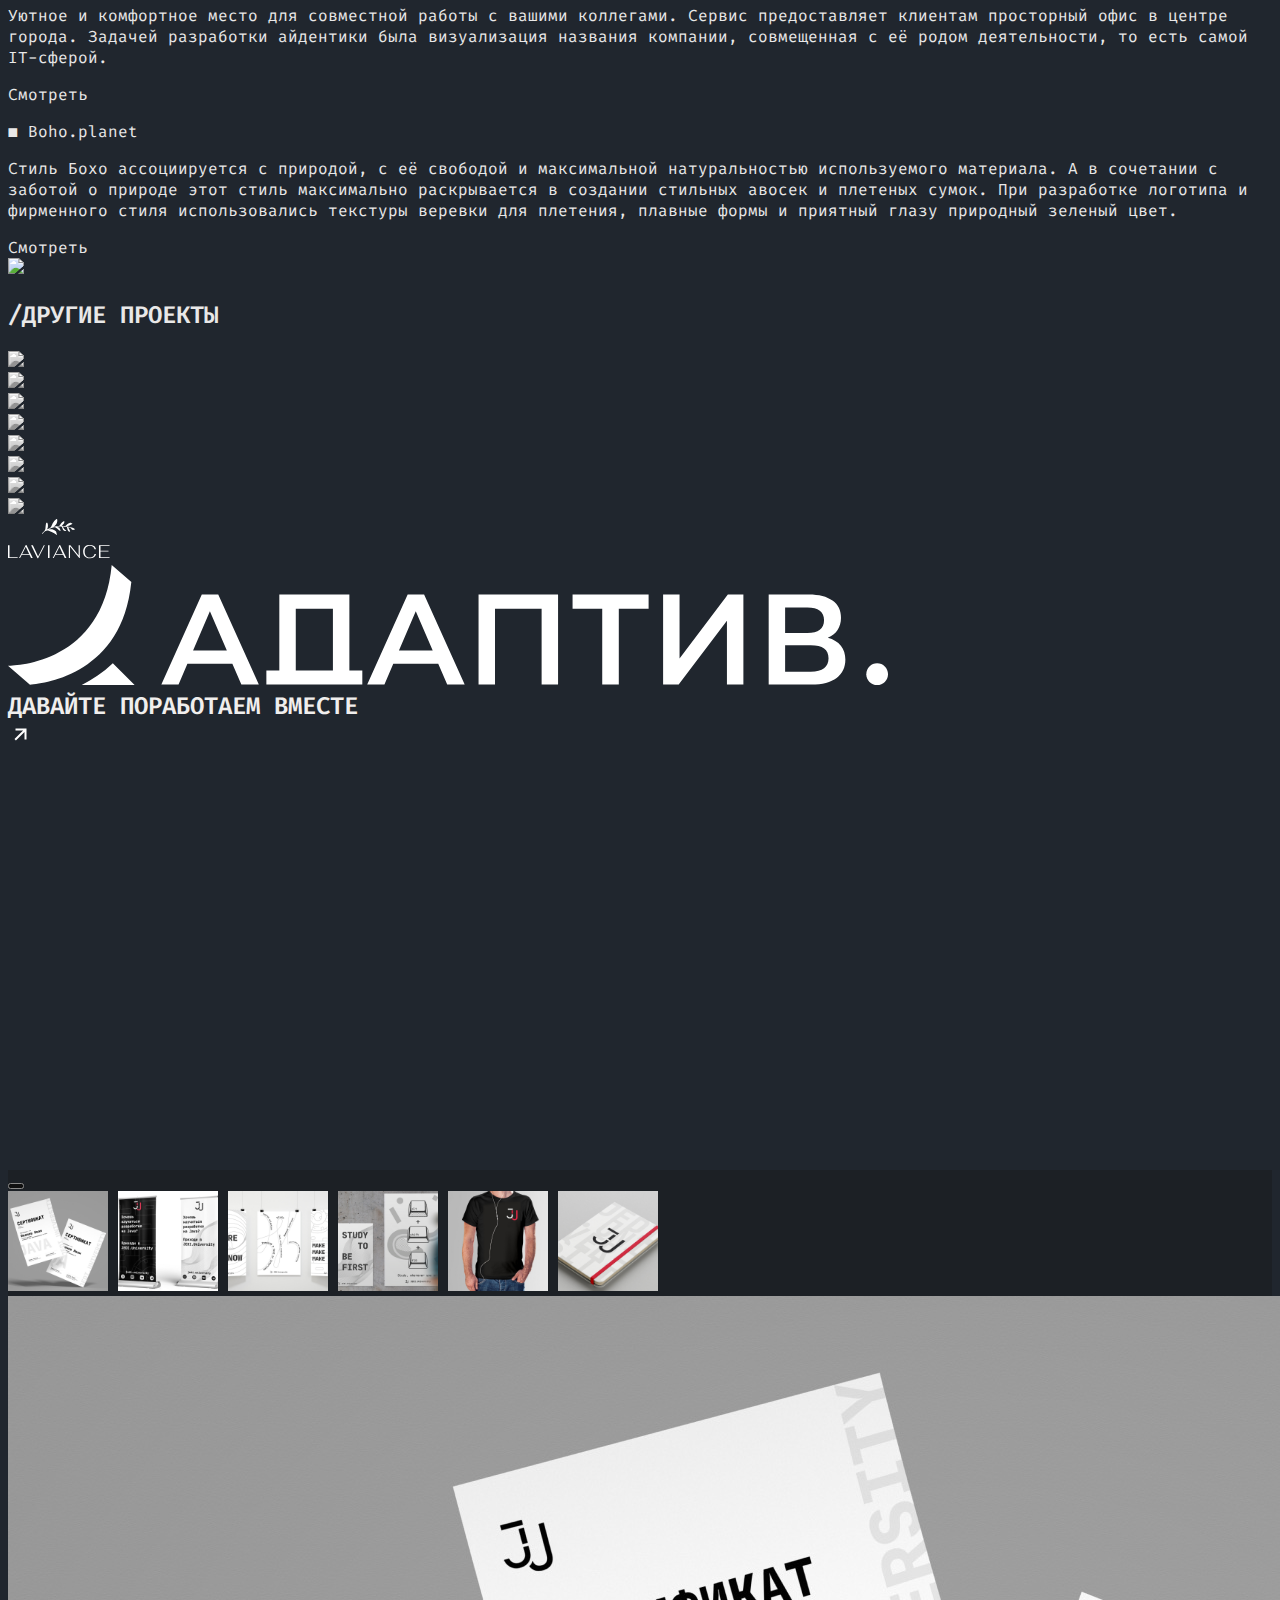
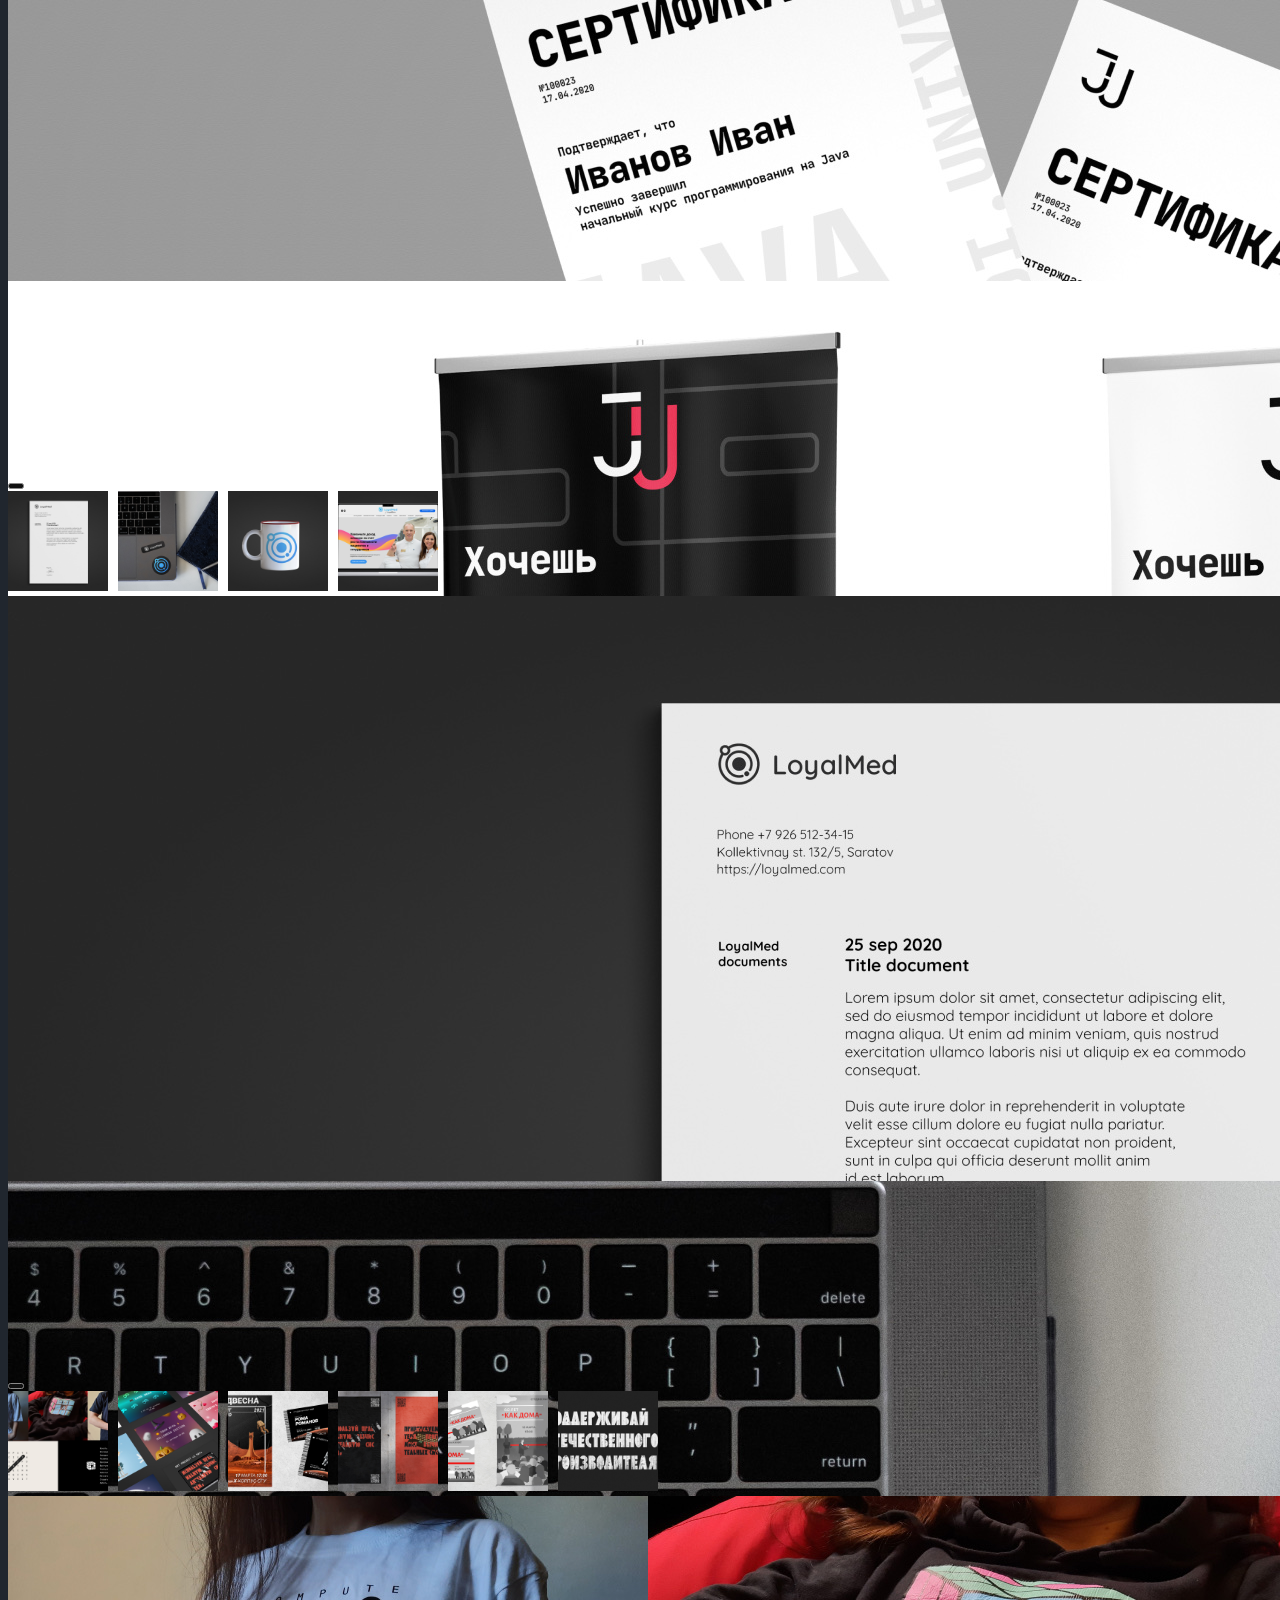
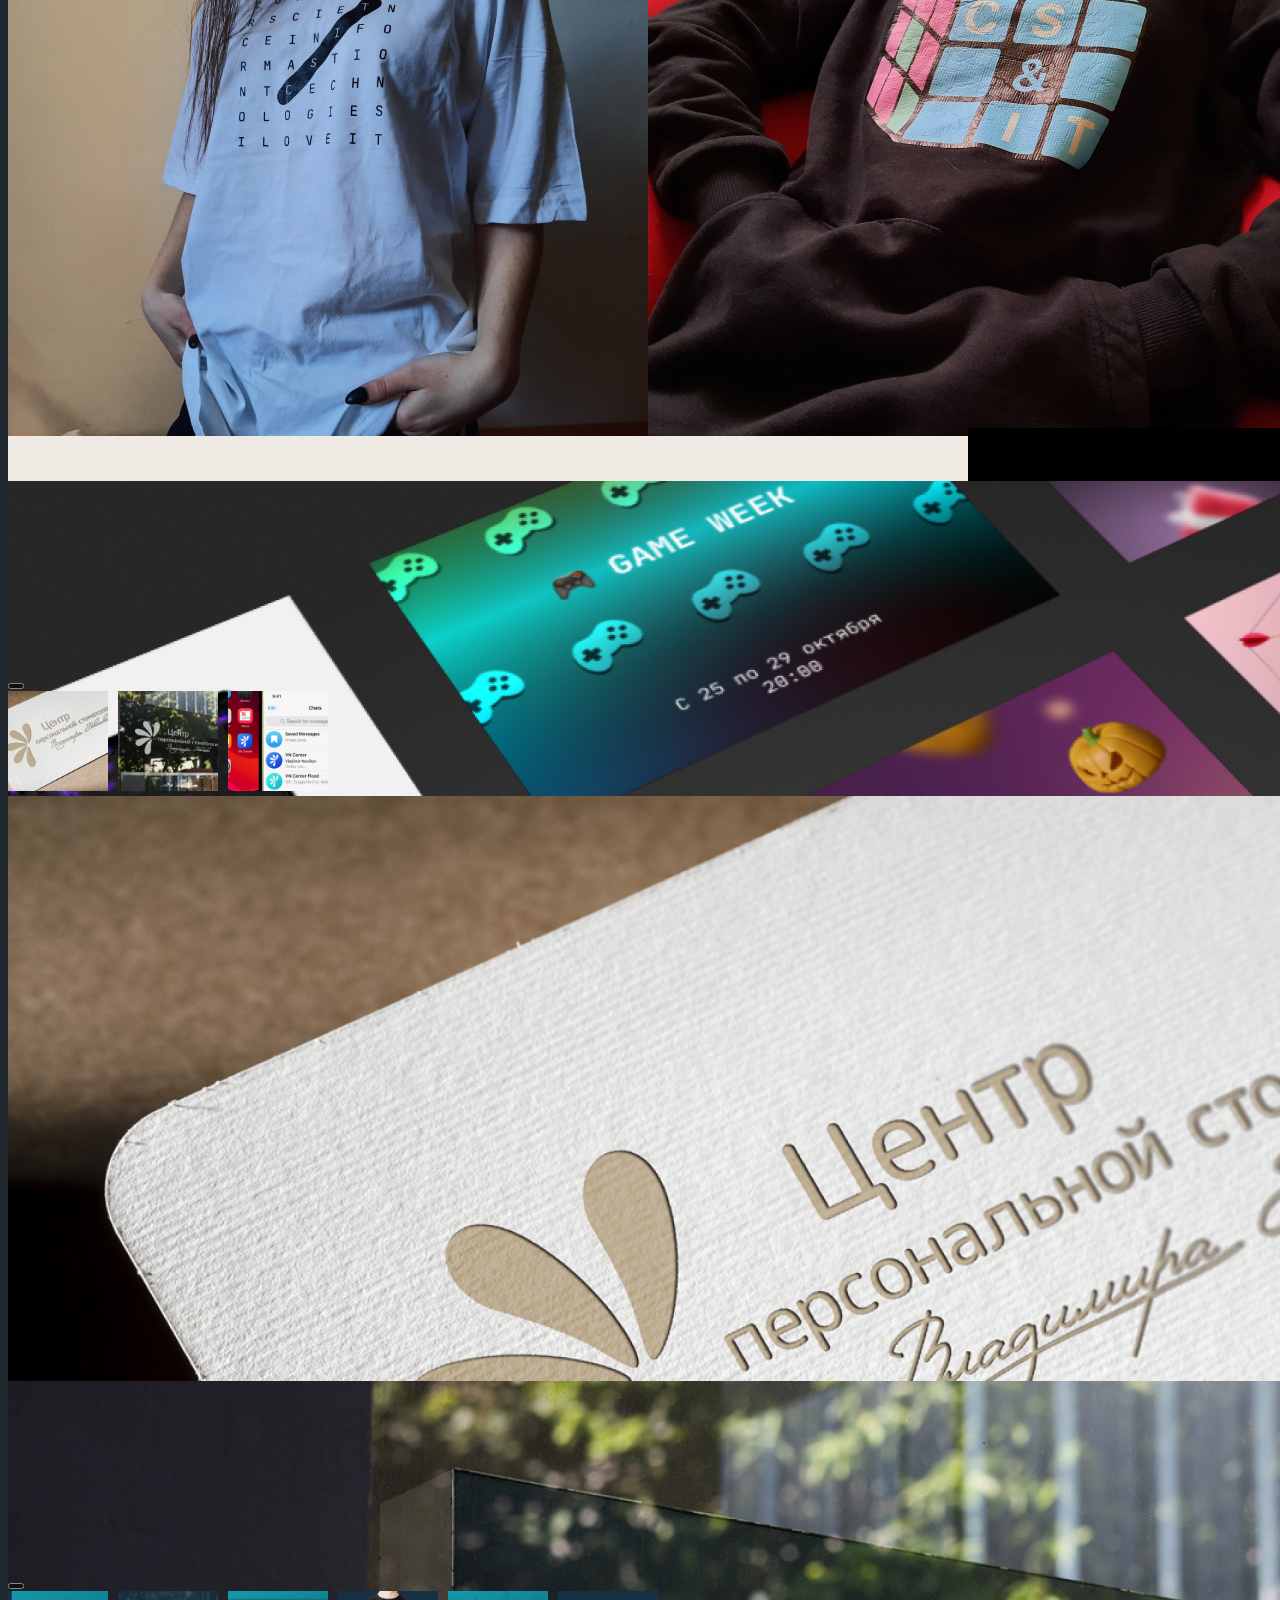
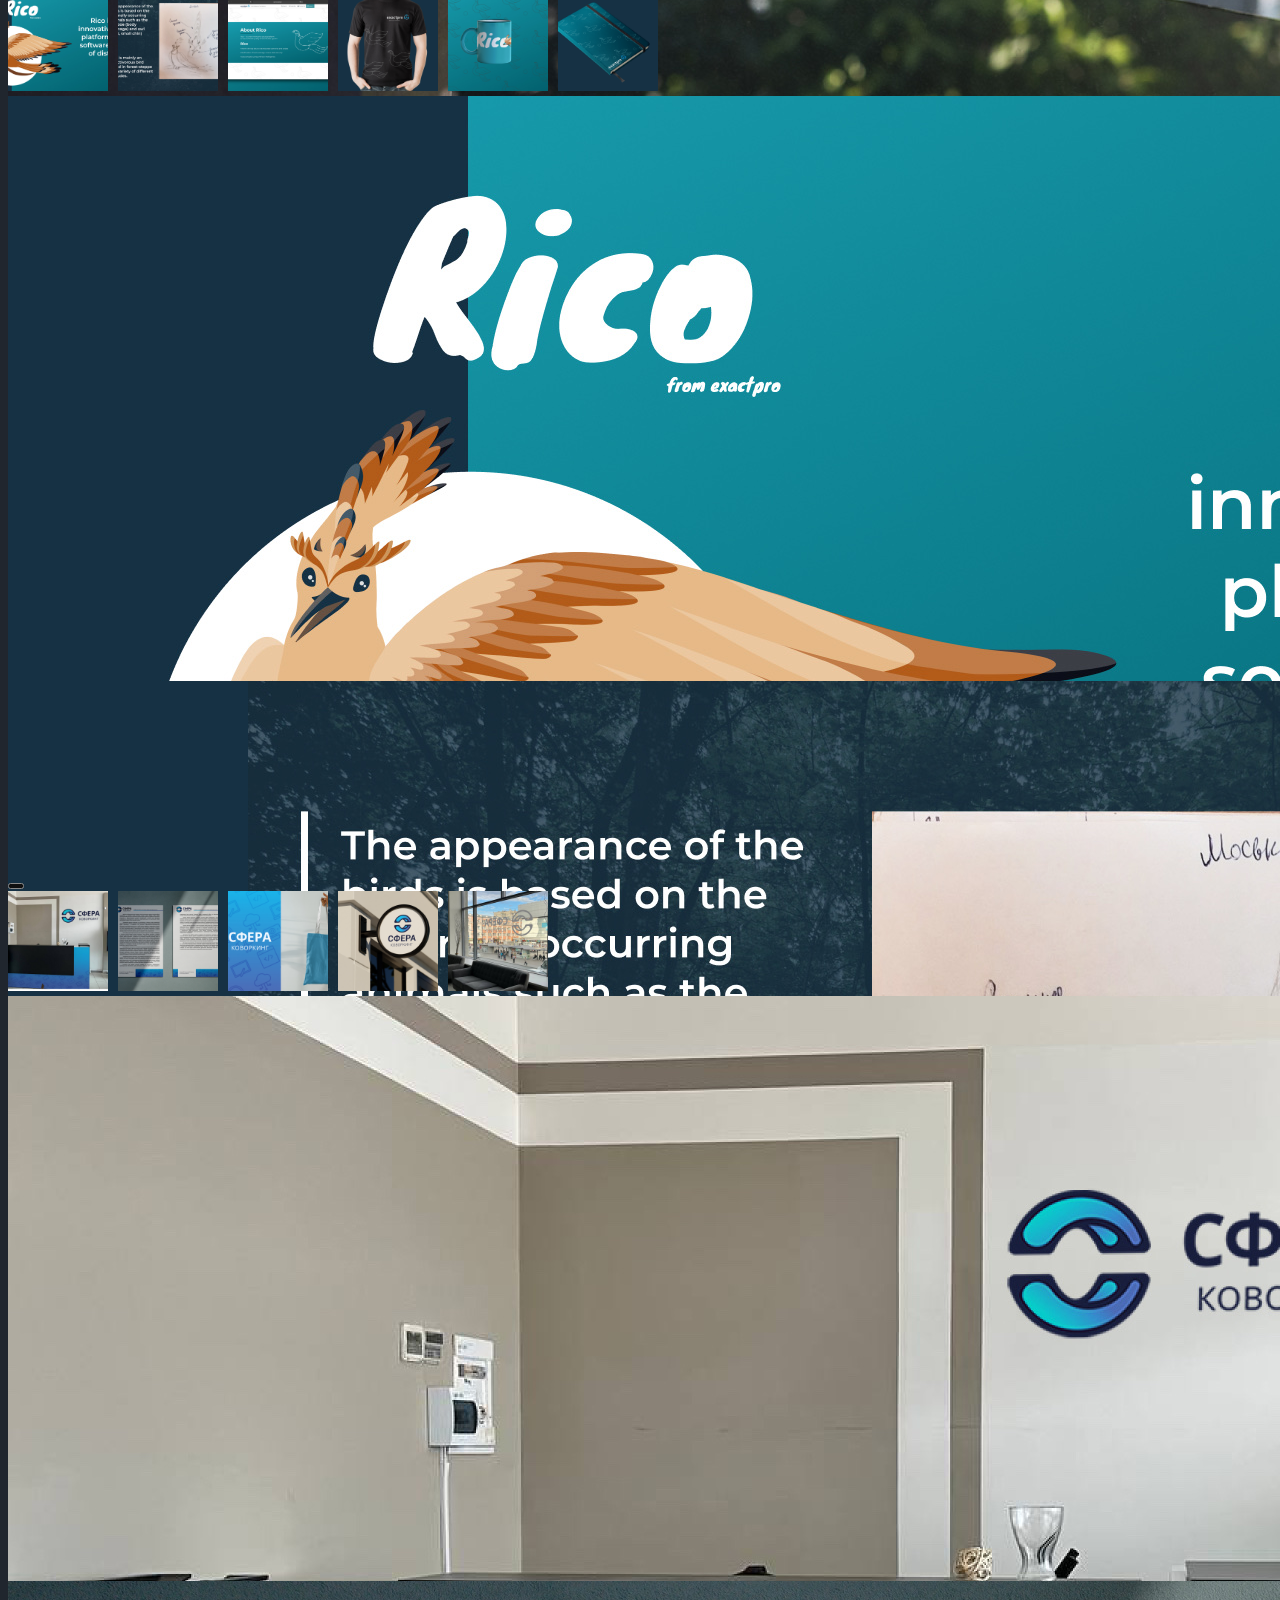
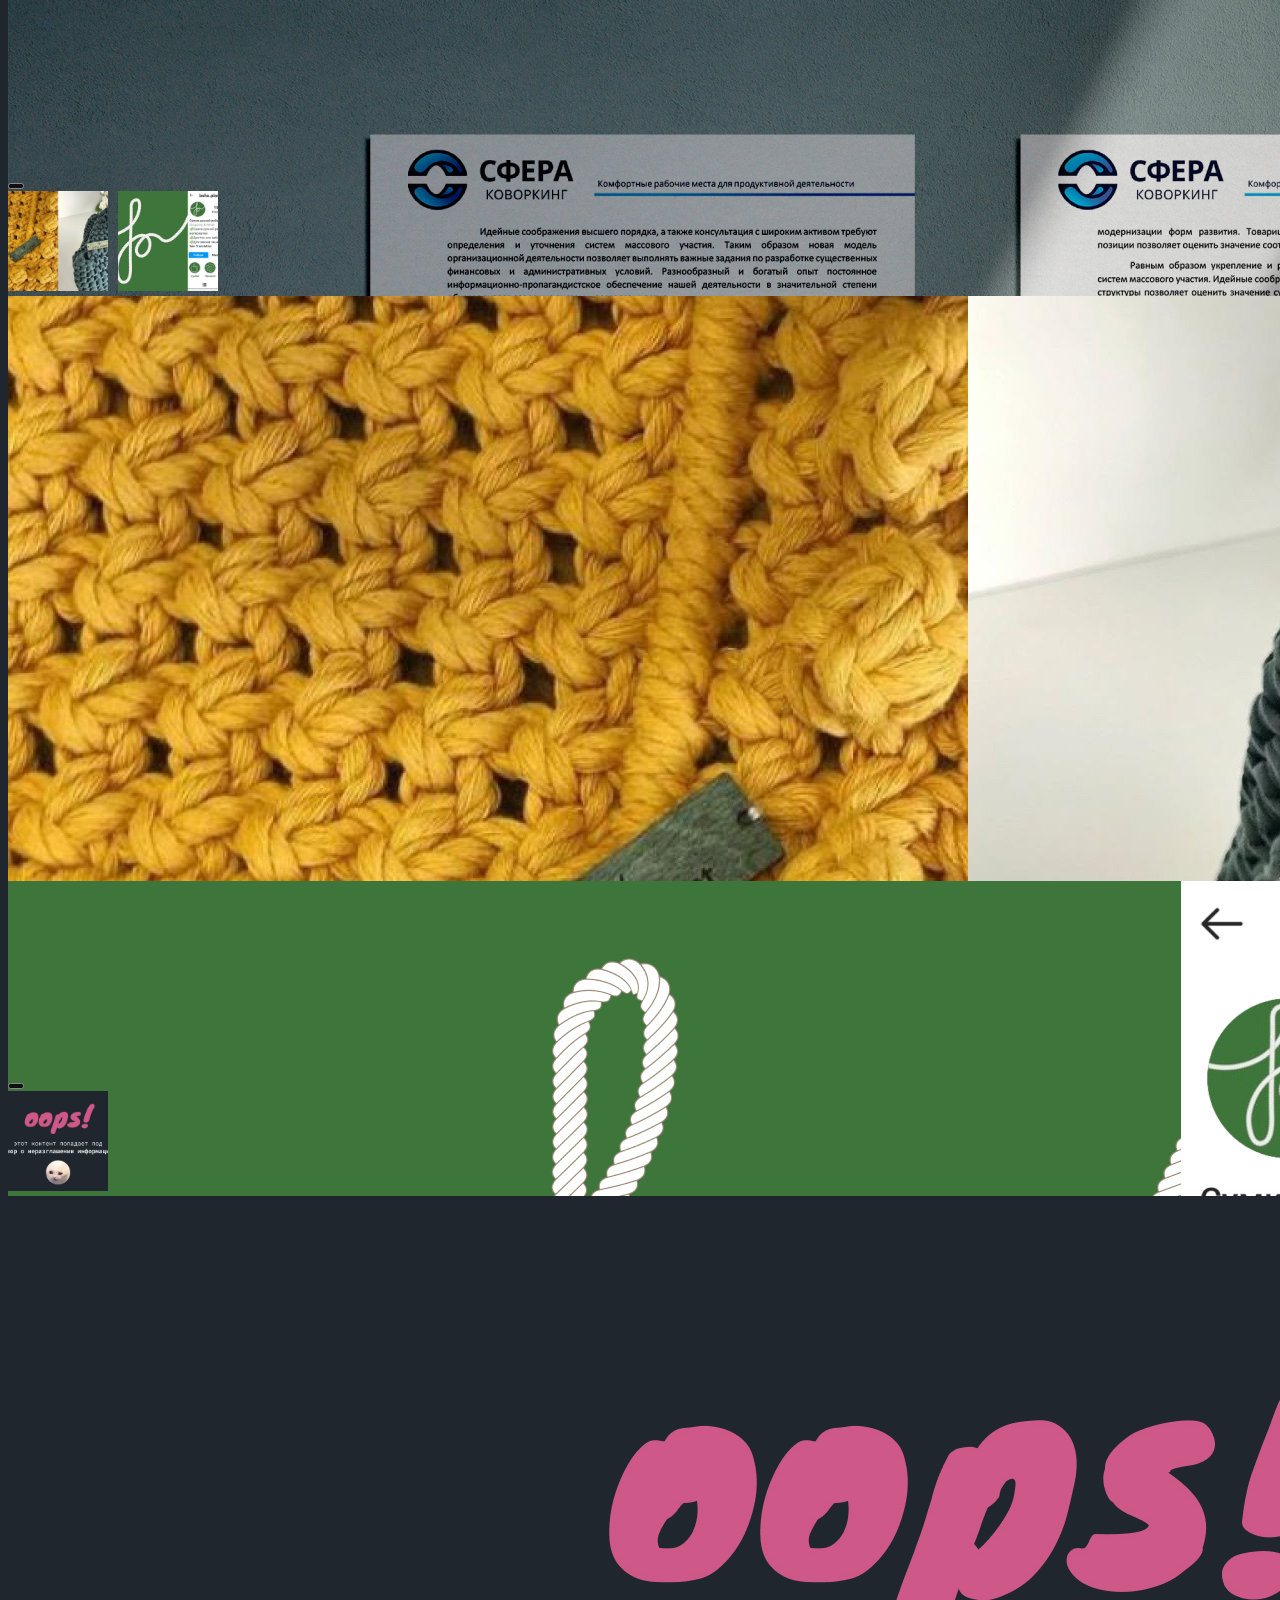
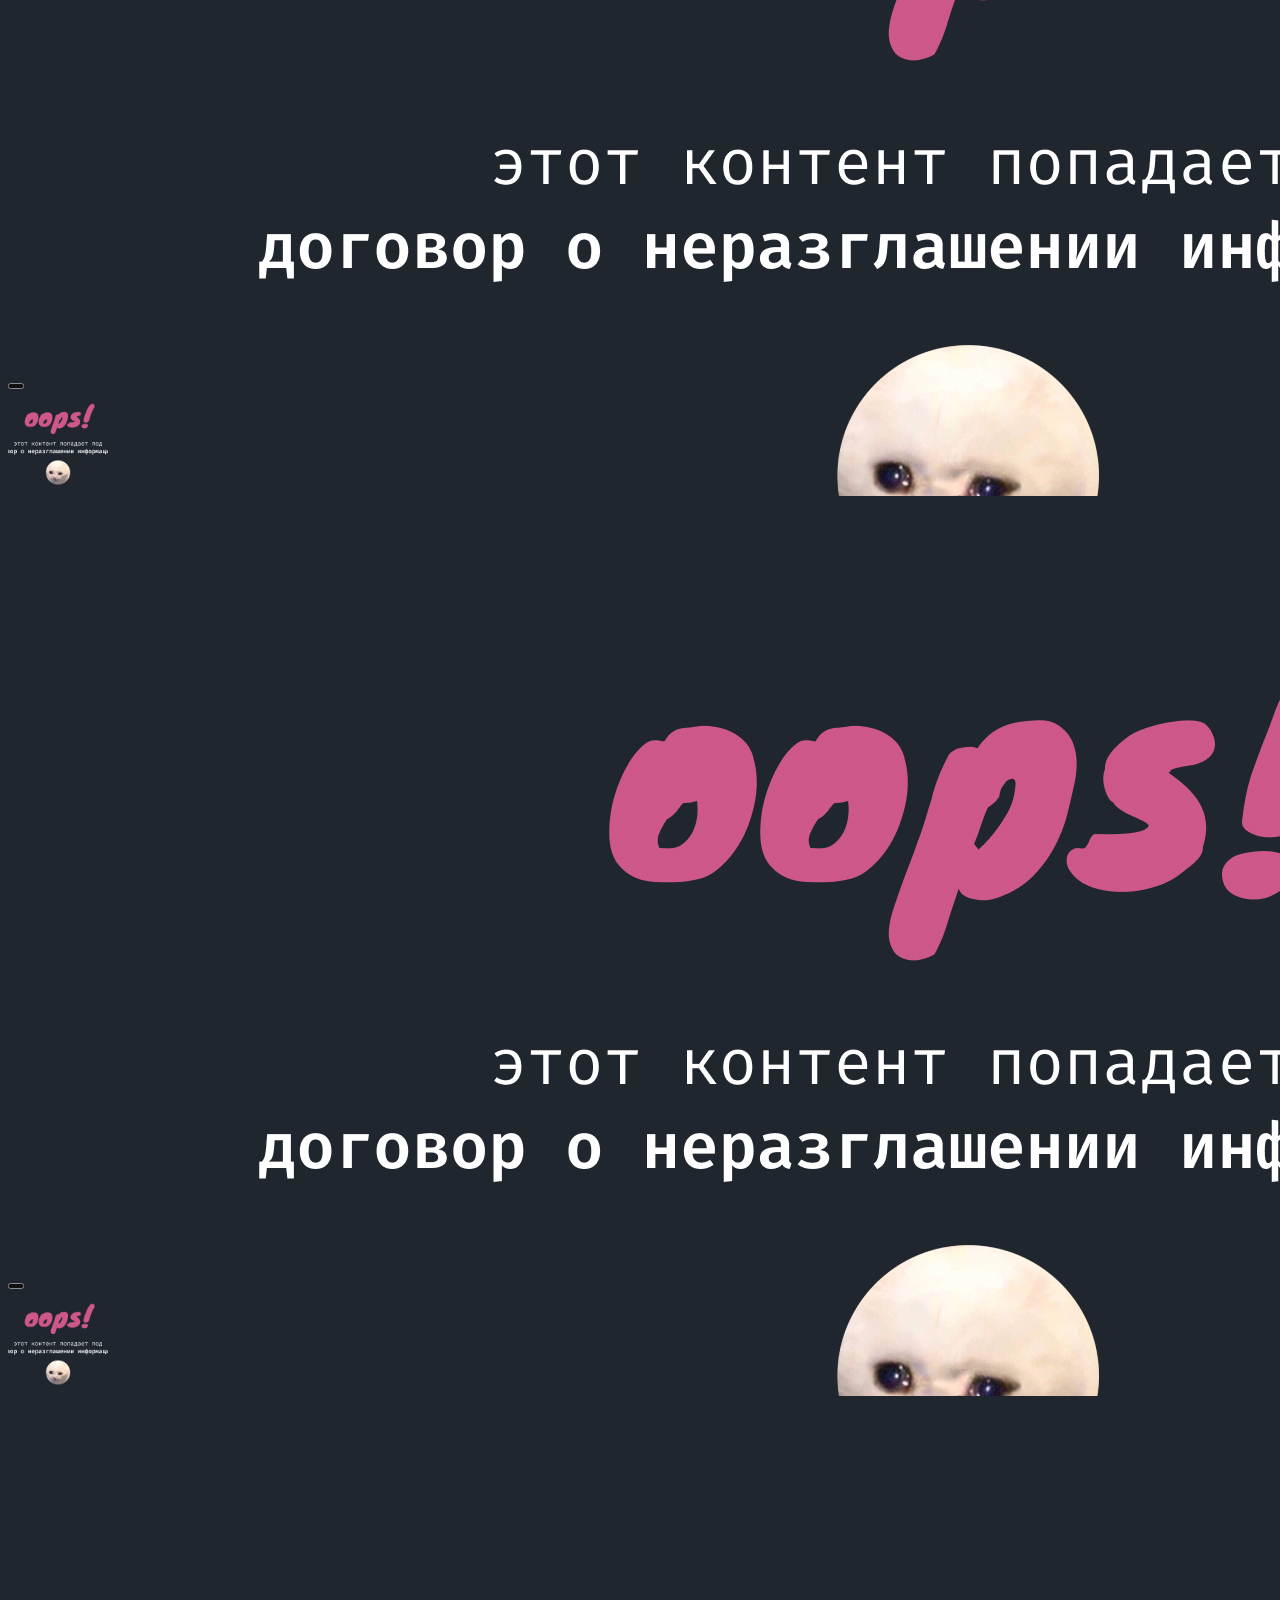
==== commit 8124a0ec: "Update index.html" ====
--- a/index.html
+++ b/index.html
@@ -253,6 +253,38 @@
 
         <div class="row align-items-center pb-3">
             <div class="col-12 col-md-6 order-2 order-md-1">
+                <p class="text-uppercase">■ PlAI</p>
+                <p>Сервис анализа спортивных игр на основе алгоритмов машинного обучения.
+                    Проведение исследования бренда: ЦА, конкурентов, преимущества, общение с заказчиком для уточнения различных технических и визуальных моментов.
+                    Для разработки логотипа использовался метод ассоциации с продуктом и визуальные образы, заимствованные из функционала программы.
+                </p>
+                <div type="button" data-bs-toggle="modal" data-bs-target="#GalleryModal19" class="link-project text-decoration-underline">
+                    Смотреть
+                </div>
+            </div>
+            <div class="col-12 col-md-5 offset-0 offset-md-1 order-1 order-md-2">
+                <img src="src/images/projects/PlAI-Logo.png" class="img-fluid">
+            </div>
+        </div>
+
+        <div class="row align-items-center pb-3">
+            <div class="col-12 col-md-5 order-1">
+                <img src="src/images/projects/CV-Logo.png" class="img-fluid">
+            </div>
+            <div class="col-12 col-md-6 offset-0 offset-md-1 order-2">
+                <p class="text-uppercase">■ CV Editor</p>
+                <p>Помощник в обновлении резюме и поиске работы.
+                    Сервис позволяет внести изменения в Ваше резюме, не требуя большого количества действий:
+                    все данные автоматически обновятся на привязанных платформах (например, hh.ru)
+                </p>
+                <div type="button" data-bs-toggle="modal" data-bs-target="#GalleryModal20" class="link-project text-decoration-underline">
+                    Смотреть
+                </div>
+            </div>
+        </div> 
+        
+        <div class="row align-items-center pb-3">
+            <div class="col-12 col-md-6 order-2 order-md-1">
                 <p class="text-uppercase">■ Jedi.University</p>
                 <p>Разработка айдентики и фирменного стиля для онлайн университета по изучению языков программирования
                     и прохождения курсов повышения квалификации в сфере программирования.
@@ -402,6 +434,13 @@
             <div type="button" data-bs-toggle="modal" data-bs-target="#GalleryModal15" class="col-6 col-md-3 text-center pb-5 d-flex align-items-center justify-content-center">
                 <img class="logo-image img-fluid p-3 p-md-1 mb-2 mb-md-5" src="src/images/home/logos/Rostok.svg">
             </div>
+            
+            <div type="button" data-bs-toggle="modal" data-bs-target="#GalleryModal16" class="col-6 col-md-3 text-center pb-5 d-flex align-items-center justify-content-center">
+                <img class="logo-image img-fluid p-3 p-md-1 mb-2 mb-md-5" src="src/images/home/logos/Laviance.svg">
+            </div>
+            <div type="button" data-bs-toggle="modal" data-bs-target="#GalleryModal18" class="col-6 col-md-3 text-center pb-5 d-flex align-items-center justify-content-center">
+                <img class="logo-image img-fluid p-3 p-md-1 mb-2 mb-md-5" src="src/images/home/logos/Adaptiv.svg">
+            </div>
         </div>
     </div>
 
@@ -1071,7 +1110,7 @@
     </div>
     <!-- Modal -->
 
-    <!-- Modal -->
+    <!-- Modal 16 Laviance -->
     <div class="modal fade" id="GalleryModal16" tabindex="-1" aria-labelledby="GalleryModalLabel16" aria-hidden="true">
         <div class="modal-dialog modal-fullscreen">
             <div class="modal-content container" style="height: 100vh;">  
@@ -1081,12 +1120,180 @@
                 <div id="carouselExampleIndicators16" class="carousel slide align-middle position-absolute top-50 start-50 translate-middle w-100" data-bs-ride="carousel">
                     <!-- Preview -->
                     <div class="carousel-indicators position-absolute top-100 text-center">
-                        <img src="src/images/home/photo.jpeg"  style="height: 100px; width: 100px; object-fit: cover;" alt="..." type="button" data-bs-target="#carouselExampleIndicators16" data-bs-slide-to="0" class="active" aria-current="true" aria-label="Slide 1">
-                        <img src="src/images/home/photo.jpeg"  style="height: 100px; width: 100px; object-fit: cover;" alt="..." type="button" data-bs-target="#carouselExampleIndicators16" data-bs-slide-to="1" aria-label="Slide 2">
-                        <img src="src/images/home/photo.jpeg"  style="height: 100px; width: 100px; object-fit: cover;" alt="..." type="button" data-bs-target="#carouselExampleIndicators16" data-bs-slide-to="2" aria-label="Slide 2">
-                        <img src="src/images/home/photo.jpeg"  style="height: 100px; width: 100px; object-fit: cover;" alt="..." type="button" data-bs-target="#carouselExampleIndicators16" data-bs-slide-to="3" aria-label="Slide 2">
-                        <img src="src/images/home/photo.jpeg"  style="height: 100px; width: 100px; object-fit: cover;" alt="..." type="button" data-bs-target="#carouselExampleIndicators16" data-bs-slide-to="4" aria-label="Slide 2">
-                        <img src="src/images/home/photo.jpeg"  style="height: 100px; width: 100px; object-fit: cover;" alt="..." type="button" data-bs-target="#carouselExampleIndicators16" data-bs-slide-to="5" aria-label="Slide 2">
+                        <img src="src/images/other/Laviance/Laviance-1.jpg"  style="height: 100px; width: 100px; object-fit: cover;" alt="..." type="button" data-bs-target="#carouselExampleIndicators16" data-bs-slide-to="0" class="active" aria-current="true" aria-label="Slide 1">
+                        <img src="src/images/other/Laviance/Laviance-2.jpg"  style="height: 100px; width: 100px; object-fit: cover;" alt="..." type="button" data-bs-target="#carouselExampleIndicators16" data-bs-slide-to="1" aria-label="Slide 2">
+                    </div>
+                    <!-- Preview -->
+
+                    <!-- Full Images -->
+                    <div class="carousel-inner d-flex text-center" >
+                        <div class="carousel-item active">
+                            <img src="src/images/other/Laviance/Laviance-1.jpg" class="h-100 img-fluid" alt="...">
+                        </div>
+                        <div class="carousel-item">
+                            <img src="src/images/other/Laviance/Laviance-2.jpg" class="h-100 img-fluid" alt="...">
+                        </div>
+                    </div>
+                    <!-- Full Images -->
+
+                    <button class="carousel-control-prev" type="button" data-bs-target="#carouselExampleIndicators16" data-bs-slide="prev">
+                        <span class="carousel-control-prev-icon" aria-hidden="true"></span>
+                        <span class="visually-hidden">Previous</span>
+                    </button>
+                    <button class="carousel-control-next" type="button" data-bs-target="#carouselExampleIndicators16" data-bs-slide="next">
+                        <span class="carousel-control-next-icon" aria-hidden="true"></span>
+                        <span class="visually-hidden">Next</span>
+                    </button>
+                </div>
+            </div>
+        </div>
+    </div>
+
+    <!-- Modal 18 Adaptive -->
+    <div class="modal fade" id="GalleryModal18" tabindex="-1" aria-labelledby="GalleryModalLabel18" aria-hidden="true">
+        <div class="modal-dialog modal-fullscreen">
+            <div class="modal-content container" style="height: 100vh;">  
+                <div class="container text-end mt-4 mt-sm-5">
+                    <button type="button" class="btn-close" data-bs-dismiss="modal" aria-label="Close" style="filter: invert(1);"></button>
+                </div>
+                <div id="carouselExampleIndicators18" class="carousel slide align-middle position-absolute top-50 start-50 translate-middle w-100" data-bs-ride="carousel">
+                    <!-- Preview -->
+                    <div class="carousel-indicators position-absolute top-100 text-center">
+                        <img src="src/images/other/Adaptiv/Adaptiv-1.jpg"  style="height: 100px; width: 100px; object-fit: cover;" alt="..." type="button" data-bs-target="#carouselExampleIndicators18" data-bs-slide-to="0" class="active" aria-current="true" aria-label="Slide 1">
+                        <img src="src/images/other/Adaptiv/Adaptiv-2.jpg"  style="height: 100px; width: 100px; object-fit: cover;" alt="..." type="button" data-bs-target="#carouselExampleIndicators18" data-bs-slide-to="1" aria-label="Slide 2">
+                        <img src="src/images/other/Adaptiv/Adaptiv-3.jpg"  style="height: 100px; width: 100px; object-fit: cover;" alt="..." type="button" data-bs-target="#carouselExampleIndicators18" data-bs-slide-to="2" aria-label="Slide 2">
+                    </div>
+                    <!-- Preview -->
+
+                    <!-- Full Images -->
+                    <div class="carousel-inner d-flex text-center" >
+                        <div class="carousel-item active">
+                            <img src="src/images/other/Adaptiv/Adaptiv-1.jpg" class="h-100 img-fluid" alt="...">
+                        </div>
+                        <div class="carousel-item">
+                            <img src="src/images/other/Adaptiv/Adaptiv-2.jpg" class="h-100 img-fluid" alt="...">
+                        </div>
+                        <div class="carousel-item">
+                            <img src="src/images/other/Adaptiv/Adaptiv-3.jpg" class="h-100 img-fluid" alt="...">
+                        </div>
+                    </div>
+                    <!-- Full Images -->
+
+                    <button class="carousel-control-prev" type="button" data-bs-target="#carouselExampleIndicators18" data-bs-slide="prev">
+                        <span class="carousel-control-prev-icon" aria-hidden="true"></span>
+                        <span class="visually-hidden">Previous</span>
+                    </button>
+                    <button class="carousel-control-next" type="button" data-bs-target="#carouselExampleIndicators18" data-bs-slide="next">
+                        <span class="carousel-control-next-icon" aria-hidden="true"></span>
+                        <span class="visually-hidden">Next</span>
+                    </button>
+                </div>
+            </div>
+        </div>
+    </div>
+
+    <!-- Modal 19 PLAI -->
+    <div class="modal fade" id="GalleryModal19" tabindex="-1" aria-labelledby="GalleryModalLabel19" aria-hidden="true">
+        <div class="modal-dialog modal-fullscreen">
+            <div class="modal-content container" style="height: 100vh;">  
+                <div class="container text-end mt-4 mt-sm-5">
+                    <button type="button" class="btn-close" data-bs-dismiss="modal" aria-label="Close" style="filter: invert(1);"></button>
+                </div>
+                <div id="carouselExampleIndicators19" class="carousel slide align-middle position-absolute top-50 start-50 translate-middle w-100" data-bs-ride="carousel">
+                    <!-- Preview -->
+                    <div class="carousel-indicators position-absolute top-100 text-center">
+                        <img src="src/images/projects/PLAI/plai-1.jpg"  style="height: 100px; width: 100px; object-fit: cover;" alt="..." type="button" data-bs-target="#carouselExampleIndicators19" data-bs-slide-to="0" class="active" aria-current="true" aria-label="Slide 1">
+                        <img src="src/images/projects/PLAI/plai-2.jpg"  style="height: 100px; width: 100px; object-fit: cover;" alt="..." type="button" data-bs-target="#carouselExampleIndicators19" data-bs-slide-to="1" aria-label="Slide 2">
+                        <img src="src/images/projects/PLAI/plai-3.jpg"  style="height: 100px; width: 100px; object-fit: cover;" alt="..." type="button" data-bs-target="#carouselExampleIndicators19" data-bs-slide-to="2" aria-label="Slide 2">
+                    </div>
+                    <!-- Preview -->
+
+                    <!-- Full Images -->
+                    <div class="carousel-inner d-flex text-center" >
+                        <div class="carousel-item active">
+                            <img src="src/images/projects/PLAI/plai-1.jpg" class="h-100 img-fluid" alt="...">
+                        </div>
+                        <div class="carousel-item">
+                            <img src="src/images/projects/PLAI/plai-2.jpg" class="h-100 img-fluid" alt="...">
+                        </div>
+                        <div class="carousel-item">
+                            <img src="src/images/projects/PLAI/plai-3.jpg" class="h-100 img-fluid" alt="...">
+                        </div>
+                    </div>
+                    <!-- Full Images -->
+
+                    <button class="carousel-control-prev" type="button" data-bs-target="#carouselExampleIndicators19" data-bs-slide="prev">
+                        <span class="carousel-control-prev-icon" aria-hidden="true"></span>
+                        <span class="visually-hidden">Previous</span>
+                    </button>
+                    <button class="carousel-control-next" type="button" data-bs-target="#carouselExampleIndicators19" data-bs-slide="next">
+                        <span class="carousel-control-next-icon" aria-hidden="true"></span>
+                        <span class="visually-hidden">Next</span>
+                    </button>
+                </div>
+            </div>
+        </div>
+    </div>
+
+    <!-- Modal 20 CV -->
+    <div class="modal fade" id="GalleryModal20" tabindex="-1" aria-labelledby="GalleryModalLabel20" aria-hidden="true">
+        <div class="modal-dialog modal-fullscreen">
+            <div class="modal-content container" style="height: 100vh;">  
+                <div class="container text-end mt-4 mt-sm-5">
+                    <button type="button" class="btn-close" data-bs-dismiss="modal" aria-label="Close" style="filter: invert(1);"></button>
+                </div>
+                <div id="carouselExampleIndicators20" class="carousel slide align-middle position-absolute top-50 start-50 translate-middle w-100" data-bs-ride="carousel">
+                    <!-- Preview -->
+                    <div class="carousel-indicators position-absolute top-100 text-center">
+                        <img src="src/images/projects/CV/CV-1.jpg"  style="height: 100px; width: 100px; object-fit: cover;" alt="..." type="button" data-bs-target="#carouselExampleIndicators20" data-bs-slide-to="0" class="active" aria-current="true" aria-label="Slide 1">
+                        <img src="src/images/projects/CV/CV-2.jpg"  style="height: 100px; width: 100px; object-fit: cover;" alt="..." type="button" data-bs-target="#carouselExampleIndicators20" data-bs-slide-to="1" aria-label="Slide 2">
+                        <img src="src/images/projects/CV/CV-3.jpg"  style="height: 100px; width: 100px; object-fit: cover;" alt="..." type="button" data-bs-target="#carouselExampleIndicators20" data-bs-slide-to="2" aria-label="Slide 2">
+                        <img src="src/images/projects/CV/CV-4.jpg"  style="height: 100px; width: 100px; object-fit: cover;" alt="..." type="button" data-bs-target="#carouselExampleIndicators20" data-bs-slide-to="3" aria-label="Slide 2">
+                    </div>
+                    <!-- Preview -->
+
+                    <!-- Full Images -->
+                    <div class="carousel-inner d-flex text-center" >
+                        <div class="carousel-item active">
+                            <img src="src/images/projects/CV/CV-1.jpg" class="h-100 img-fluid" alt="...">
+                        </div>
+                        <div class="carousel-item">
+                            <img src="src/images/projects/CV/CV-2.jpg" class="h-100 img-fluid" alt="...">
+                        </div>
+                        <div class="carousel-item">
+                            <img src="src/images/projects/CV/CV-3.jpg" class="h-100 img-fluid" alt="...">
+                        </div>
+                        <div class="carousel-item">
+                            <img src="src/images/projects/CV/CV-4.jpg" class="h-100 img-fluid" alt="...">
+                        </div>
+                    </div>
+                    <!-- Full Images -->
+
+                    <button class="carousel-control-prev" type="button" data-bs-target="#carouselExampleIndicators20" data-bs-slide="prev">
+                        <span class="carousel-control-prev-icon" aria-hidden="true"></span>
+                        <span class="visually-hidden">Previous</span>
+                    </button>
+                    <button class="carousel-control-next" type="button" data-bs-target="#carouselExampleIndicators20" data-bs-slide="next">
+                        <span class="carousel-control-next-icon" aria-hidden="true"></span>
+                        <span class="visually-hidden">Next</span>
+                    </button>
+                </div>
+            </div>
+        </div>
+    </div>
+    
+    <!-- Modal homek-->
+    <div class="modal fade" id="GalleryModal99" tabindex="-1" aria-labelledby="GalleryModalLabel99" aria-hidden="true">
+        <div class="modal-dialog modal-fullscreen">
+            <div class="modal-content container" style="height: 100vh;">  
+                <div class="container text-end mt-4 mt-sm-5">
+                    <button type="button" class="btn-close" data-bs-dismiss="modal" aria-label="Close" style="filter: invert(1);"></button>
+                </div>
+                <div id="carouselExampleIndicators99" class="carousel slide align-middle position-absolute top-50 start-50 translate-middle w-100" data-bs-ride="carousel">
+                    <!-- Preview -->
+                    <div class="carousel-indicators position-absolute top-100 text-center">
+                        <img src="src/images/home/photo.jpeg"  style="height: 100px; width: 100px; object-fit: cover;" alt="..." type="button" data-bs-target="#carouselExampleIndicators99" data-bs-slide-to="0" class="active" aria-current="true" aria-label="Slide 1">
+                        <img src="src/images/home/photo.jpeg"  style="height: 100px; width: 100px; object-fit: cover;" alt="..." type="button" data-bs-target="#carouselExampleIndicators99" data-bs-slide-to="1" aria-label="Slide 2">
                     </div>
                     <!-- Preview -->
 
@@ -1096,28 +1303,16 @@
                             <img src="src/images/home/photo.jpeg" class="h-100 img-fluid" alt="...">
                         </div>
                         <div class="carousel-item">
-                            <img src="src/images/home/111.jpg" class="h-100 img-fluid" alt="...">
-                        </div>
-                        <div class="carousel-item">
-                            <img src="src/images/home/222.jpg" class="h-100 img-fluid" alt="...">
-                        </div>
-                        <div class="carousel-item">
-                            <img src="src/images/home/222.jpg" class="h-100 img-fluid" alt="...">
-                        </div>
-                        <div class="carousel-item">
-                            <img src="src/images/home/222.jpg" class="h-100 img-fluid" alt="...">
-                        </div>
-                        <div class="carousel-item">
-                            <img src="src/images/home/222.jpg" class="h-100 img-fluid" alt="...">
-                        </div>
-                    </div>
-                    <!-- Full Images -->
-
-                    <button class="carousel-control-prev" type="button" data-bs-target="#carouselExampleIndicators16" data-bs-slide="prev">
-                        <span class="carousel-control-prev-icon" aria-hidden="true"></span>
-                        <span class="visually-hidden">Previous</span>
-                    </button>
-                    <button class="carousel-control-next" type="button" data-bs-target="#carouselExampleIndicators16" data-bs-slide="next">
+                            <img src="src/images/home/photo.jpeg" class="h-100 img-fluid" alt="...">
+                        </div>
+                    </div>
+                    <!-- Full Images -->
+
+                    <button class="carousel-control-prev" type="button" data-bs-target="#carouselExampleIndicators99" data-bs-slide="prev">
+                        <span class="carousel-control-prev-icon" aria-hidden="true"></span>
+                        <span class="visually-hidden">Previous</span>
+                    </button>
+                    <button class="carousel-control-next" type="button" data-bs-target="#carouselExampleIndicators99" data-bs-slide="next">
                         <span class="carousel-control-next-icon" aria-hidden="true"></span>
                         <span class="visually-hidden">Next</span>
                     </button>
